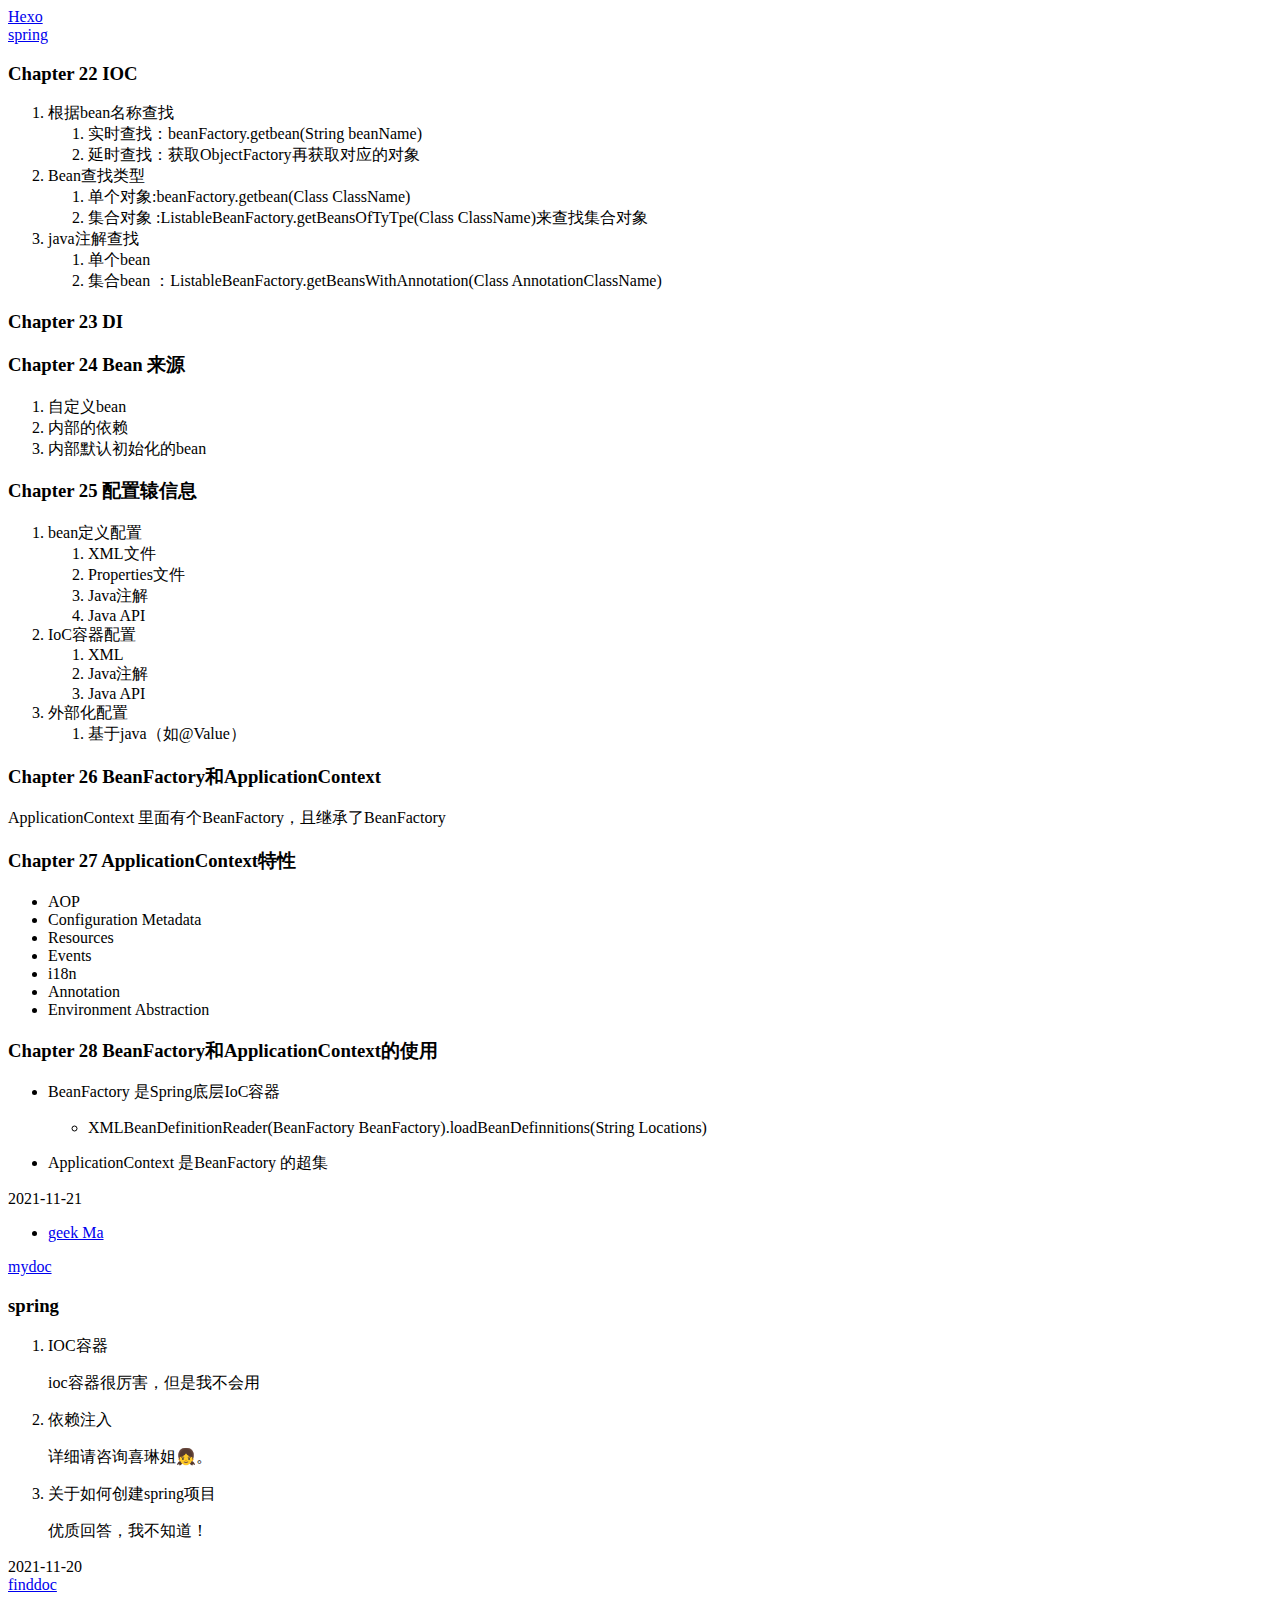
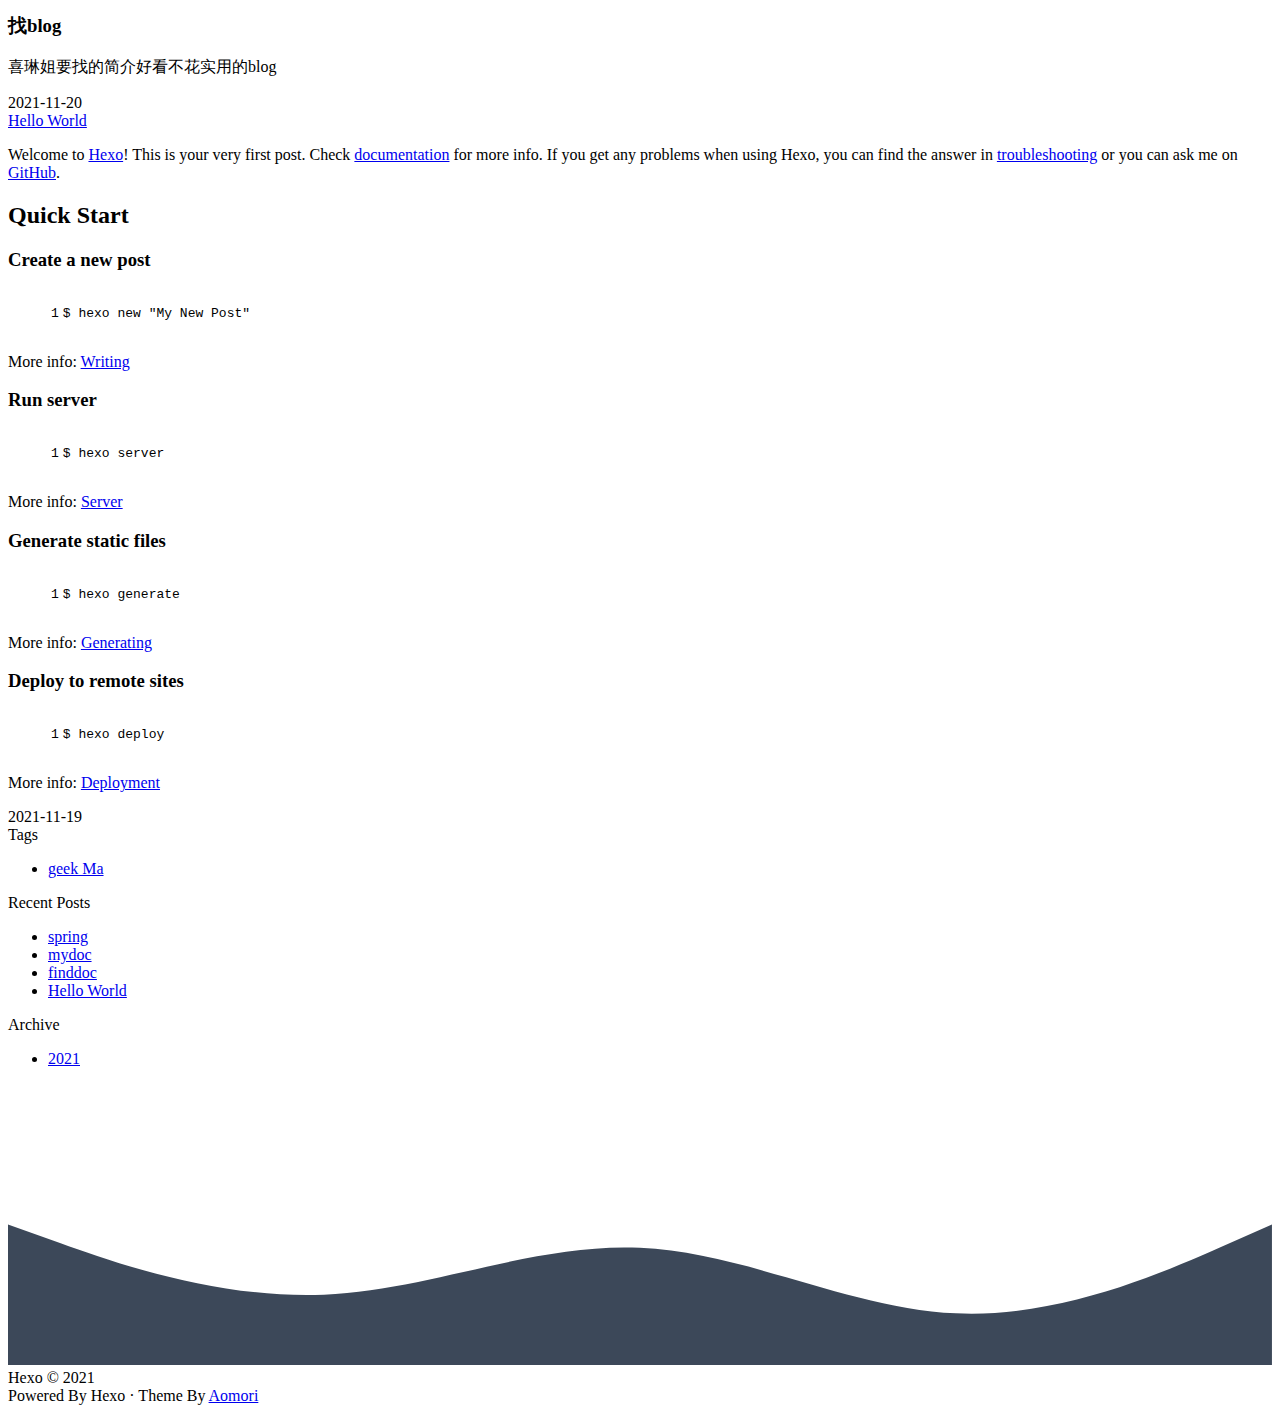
==== index.html @ e751e758 "Site updated: 2021-11-23 22:47:57" ====
<!DOCTYPE html>
<html>

<head>
    <meta charset="utf-8">
    
    <title>Hexo</title>
    <meta name="viewport" content="width=device-width, initial-scale=1, maximum-scale=1">

    

    

    

    

    

    

    

    
<link rel="stylesheet" href="/hexoTest/dist/build.css?v=1637200696663.css">


    
<link rel="stylesheet" href="/hexoTest/dist/custom.css?v=1637200696663.css">


    <script>
        window.isPost = false
        window.aomori = {
            
            
            
        }
        window.aomori_logo_typed_animated = false
        window.aomori_search_algolia = false

    </script>

<meta name="generator" content="Hexo 5.4.0"></head>

<body>

    <div class="container">
    <header class="header">
        <div class="header-type">
            
            <div class="header-type-inner">
                
                    <a class="header-type-title" href="/">Hexo</a>
                
    
                
            </div>
        </div>
        <div class="header-menu">
            <div class="header-menu-inner">
                
            </div>
            <div class="header-menu-social">
                
            </div>
        </div>

        <div class="header-menu-mobile">
            <div class="header-menu-mobile-inner" id="mobile-menu-open">
                <i class="icon icon-menu"></i>
            </div>
        </div>
    </header>

    <div class="header-menu-mobile-menu">
        <div class="header-menu-mobile-menu-bg"></div>
        <div class="header-menu-mobile-menu-wrap">
            <div class="header-menu-mobile-menu-inner">
                <div class="header-menu-mobile-menu-close" id="mobile-menu-close">
                    <i class="icon icon-cross"></i>
                </div>
                <div class="header-menu-mobile-menu-list">
                    
                </div>
            </div>
        </div>
    </div>

</div>

    <div class="container">
        <div class="main">
            <section class="inner">
                <section class="inner-main">
                    <div class="index">
  
    
      <article
id="post-spring"
class="article article-type-post"
>



<div class="article-inner">
    

    <div class="article-body">
    <header class="article-title">
        <a href="/hexoTest/2021/11/21/spring/">spring</a>
    </header>
    <div class="article-entry post-inner-html">
        
        <h3 id="Chapter-22-IOC"><a href="#Chapter-22-IOC" class="headerlink" title="Chapter 22 IOC"></a>Chapter 22 IOC</h3><ol>
<li>根据bean名称查找<ol>
<li>实时查找：beanFactory.getbean(String beanName)</li>
<li>延时查找：获取ObjectFactory再获取对应的对象</li>
</ol>
</li>
<li>Bean查找类型<ol>
<li>单个对象:beanFactory.getbean(Class ClassName)</li>
<li>集合对象 :ListableBeanFactory.getBeansOfTyTpe(Class ClassName)来查找集合对象</li>
</ol>
</li>
<li>java注解查找<ol>
<li>单个bean</li>
<li>集合bean ：ListableBeanFactory.getBeansWithAnnotation(Class AnnotationClassName)</li>
</ol>
</li>
</ol>
<h3 id="Chapter-23-DI"><a href="#Chapter-23-DI" class="headerlink" title="Chapter 23 DI"></a>Chapter 23 DI</h3><h3 id="Chapter-24-Bean-来源"><a href="#Chapter-24-Bean-来源" class="headerlink" title="Chapter 24 Bean 来源"></a>Chapter 24 Bean 来源</h3><ol>
<li>自定义bean</li>
<li>内部的依赖</li>
<li>内部默认初始化的bean</li>
</ol>
<h3 id="Chapter-25-配置辕信息"><a href="#Chapter-25-配置辕信息" class="headerlink" title="Chapter 25 配置辕信息"></a>Chapter 25 配置辕信息</h3><ol>
<li>bean定义配置<ol>
<li>XML文件</li>
<li>Properties文件</li>
<li>Java注解</li>
<li>Java API</li>
</ol>
</li>
<li>IoC容器配置<ol>
<li>XML</li>
<li>Java注解</li>
<li>Java API</li>
</ol>
</li>
<li>外部化配置<ol>
<li>基于java（如@Value）</li>
</ol>
</li>
</ol>
<h3 id="Chapter-26-BeanFactory和ApplicationContext"><a href="#Chapter-26-BeanFactory和ApplicationContext" class="headerlink" title="Chapter 26 BeanFactory和ApplicationContext"></a>Chapter 26 BeanFactory和ApplicationContext</h3><p>ApplicationContext 里面有个BeanFactory，且继承了BeanFactory</p>
<h3 id="Chapter-27-ApplicationContext特性"><a href="#Chapter-27-ApplicationContext特性" class="headerlink" title="Chapter 27 ApplicationContext特性"></a>Chapter 27 ApplicationContext特性</h3><ul>
<li>AOP</li>
<li>Configuration Metadata </li>
<li>Resources </li>
<li>Events</li>
<li>i18n</li>
<li>Annotation</li>
<li>Environment Abstraction</li>
</ul>
<h3 id="Chapter-28-BeanFactory和ApplicationContext的使用"><a href="#Chapter-28-BeanFactory和ApplicationContext的使用" class="headerlink" title="Chapter 28 BeanFactory和ApplicationContext的使用"></a>Chapter 28 BeanFactory和ApplicationContext的使用</h3><ul>
<li><p>BeanFactory 是Spring底层IoC容器</p>
<ul>
<li> XMLBeanDefinitionReader(BeanFactory BeanFactory).loadBeanDefinnitions(String Locations)</li>
</ul>
</li>
<li><p>ApplicationContext 是BeanFactory 的超集</p>
</li>
</ul>

        
    </div>
    </div>

    <div class="article-badge">
        
        
    </div>

</div>

<footer class="article-footer">
    <div class="article-more-info">
    <div class="article-date">
  <time datetime="2021-11-21T03:13:22.000Z" itemprop="datePublished">2021-11-21</time>
</div>
    
    
        <div class="article-tag">
        <ul class="article-tag-list" itemprop="keywords"><li class="article-tag-list-item"><a class="article-tag-list-link" href="/hexoTest/tags/geek-Ma/" rel="tag">geek Ma</a></li></ul>
        </div>
    
    </div>
</footer>

</article>

    
  
    
      <article
id="post-mydoc"
class="article article-type-post"
>



<div class="article-inner">
    

    <div class="article-body">
    <header class="article-title">
        <a href="/hexoTest/2021/11/20/mydoc/">mydoc</a>
    </header>
    <div class="article-entry post-inner-html">
        
        <h3 id="spring"><a href="#spring" class="headerlink" title="spring"></a>spring</h3><ol>
<li><p>IOC容器</p>
<p>ioc容器很厉害，但是我不会用</p>
</li>
<li><p>依赖注入</p>
<p>详细请咨询喜琳姐👧。</p>
</li>
<li><p>关于如何创建spring项目</p>
<p>优质回答，我不知道！</p>
</li>
</ol>

        
    </div>
    </div>

    <div class="article-badge">
        
        
    </div>

</div>

<footer class="article-footer">
    <div class="article-more-info">
    <div class="article-date">
  <time datetime="2021-11-19T16:53:37.000Z" itemprop="datePublished">2021-11-20</time>
</div>
    
    
    </div>
</footer>

</article>

    
  
    
      <article
id="post-finddoc"
class="article article-type-post"
>



<div class="article-inner">
    

    <div class="article-body">
    <header class="article-title">
        <a href="/hexoTest/2021/11/20/finddoc/">finddoc</a>
    </header>
    <div class="article-entry post-inner-html">
        
        <h3 id="找blog"><a href="#找blog" class="headerlink" title="找blog"></a>找blog</h3><p>喜琳姐要找的简介好看不花实用的blog</p>

        
    </div>
    </div>

    <div class="article-badge">
        
        
    </div>

</div>

<footer class="article-footer">
    <div class="article-more-info">
    <div class="article-date">
  <time datetime="2021-11-19T16:46:00.000Z" itemprop="datePublished">2021-11-20</time>
</div>
    
    
    </div>
</footer>

</article>

    
  
    
      <article
id="post-hello-world"
class="article article-type-post"
>



<div class="article-inner">
    

    <div class="article-body">
    <header class="article-title">
        <a href="/hexoTest/2021/11/19/hello-world/">Hello World</a>
    </header>
    <div class="article-entry post-inner-html">
        
        <p>Welcome to <a target="_blank" rel="noopener" href="https://hexo.io/">Hexo</a>! This is your very first post. Check <a target="_blank" rel="noopener" href="https://hexo.io/docs/">documentation</a> for more info. If you get any problems when using Hexo, you can find the answer in <a target="_blank" rel="noopener" href="https://hexo.io/docs/troubleshooting.html">troubleshooting</a> or you can ask me on <a target="_blank" rel="noopener" href="https://github.com/hexojs/hexo/issues">GitHub</a>.</p>
<h2 id="Quick-Start"><a href="#Quick-Start" class="headerlink" title="Quick Start"></a>Quick Start</h2><h3 id="Create-a-new-post"><a href="#Create-a-new-post" class="headerlink" title="Create a new post"></a>Create a new post</h3><figure class="highlight bash"><table><tr><td class="gutter"><pre><span class="line">1</span><br></pre></td><td class="code"><pre><span class="line">$ hexo new <span class="string">&quot;My New Post&quot;</span></span><br></pre></td></tr></table></figure>

<p>More info: <a target="_blank" rel="noopener" href="https://hexo.io/docs/writing.html">Writing</a></p>
<h3 id="Run-server"><a href="#Run-server" class="headerlink" title="Run server"></a>Run server</h3><figure class="highlight bash"><table><tr><td class="gutter"><pre><span class="line">1</span><br></pre></td><td class="code"><pre><span class="line">$ hexo server</span><br></pre></td></tr></table></figure>

<p>More info: <a target="_blank" rel="noopener" href="https://hexo.io/docs/server.html">Server</a></p>
<h3 id="Generate-static-files"><a href="#Generate-static-files" class="headerlink" title="Generate static files"></a>Generate static files</h3><figure class="highlight bash"><table><tr><td class="gutter"><pre><span class="line">1</span><br></pre></td><td class="code"><pre><span class="line">$ hexo generate</span><br></pre></td></tr></table></figure>

<p>More info: <a target="_blank" rel="noopener" href="https://hexo.io/docs/generating.html">Generating</a></p>
<h3 id="Deploy-to-remote-sites"><a href="#Deploy-to-remote-sites" class="headerlink" title="Deploy to remote sites"></a>Deploy to remote sites</h3><figure class="highlight bash"><table><tr><td class="gutter"><pre><span class="line">1</span><br></pre></td><td class="code"><pre><span class="line">$ hexo deploy</span><br></pre></td></tr></table></figure>

<p>More info: <a target="_blank" rel="noopener" href="https://hexo.io/docs/one-command-deployment.html">Deployment</a></p>

        
    </div>
    </div>

    <div class="article-badge">
        
        
    </div>

</div>

<footer class="article-footer">
    <div class="article-more-info">
    <div class="article-date">
  <time datetime="2021-11-19T15:04:58.927Z" itemprop="datePublished">2021-11-19</time>
</div>
    
    
    </div>
</footer>

</article>

    
  

  
</div>

                </section>
            </section>

            
            <aside class="sidebar ">
                


<div class="widget" id="widget">
    
      
    
      

    
      
  <div class="widget-wrap widget-tags">
    <div class="widget-title"><span>Tags</span></div>
    <div class="widget-inner">
      <ul class="tag-list" itemprop="keywords"><li class="tag-list-item"><a class="tag-list-link" href="/hexoTest/tags/geek-Ma/" rel="tag">geek Ma</a></li></ul>
    </div>
  </div>


    
      
  <div class="widget-wrap widget-recent-posts">
    <div class="widget-title"><span>Recent Posts</span></div>
    <div class="widget-inner">
      <ul>
        
          <li>
            <a href="/hexoTest/2021/11/21/spring/">spring</a>
          </li>
        
          <li>
            <a href="/hexoTest/2021/11/20/mydoc/">mydoc</a>
          </li>
        
          <li>
            <a href="/hexoTest/2021/11/20/finddoc/">finddoc</a>
          </li>
        
          <li>
            <a href="/hexoTest/2021/11/19/hello-world/">Hello World</a>
          </li>
        
      </ul>
    </div>
  </div>

    
      
  <div class="widget-wrap widget-archive">
    <div class="widget-title"><span>Archive</span></div>
    <div class="widget-inner">
      <ul class="archive-list"><li class="archive-list-item"><a class="archive-list-link" href="/hexoTest/archives/2021/">2021</a></li></ul>
    </div>
  </div>


    
</div>

<div id="backtop"><i class="icon icon-arrow-up"></i></div>
            </aside>
            
        </div>
    </div>

    <footer class="footer">
    <div class="footer-wave">
        <svg xmlns="http://www.w3.org/2000/svg" viewBox="0 0 1440 320"><path fill="#3c4859" fill-opacity="1" d="M0,160L60,181.3C120,203,240,245,360,240C480,235,600,181,720,186.7C840,192,960,256,1080,261.3C1200,267,1320,213,1380,186.7L1440,160L1440,320L1380,320C1320,320,1200,320,1080,320C960,320,840,320,720,320C600,320,480,320,360,320C240,320,120,320,60,320L0,320Z"></path></svg>
    </div>

    <div class="footer-wrap">
        <div class="footer-inner"> 
            Hexo &copy; 2021<br>
            Powered By Hexo · Theme By <a href="https://github.com/lh1me/hexo-theme-aomori" target="_blank">Aomori</a>
        </div>
    </div>

</footer>






<script src="/hexoTest/dist/build.js?1637200696663.js"></script>


<script src="/hexoTest/dist/custom.js?1637200696663.js"></script>









</body>

</html>
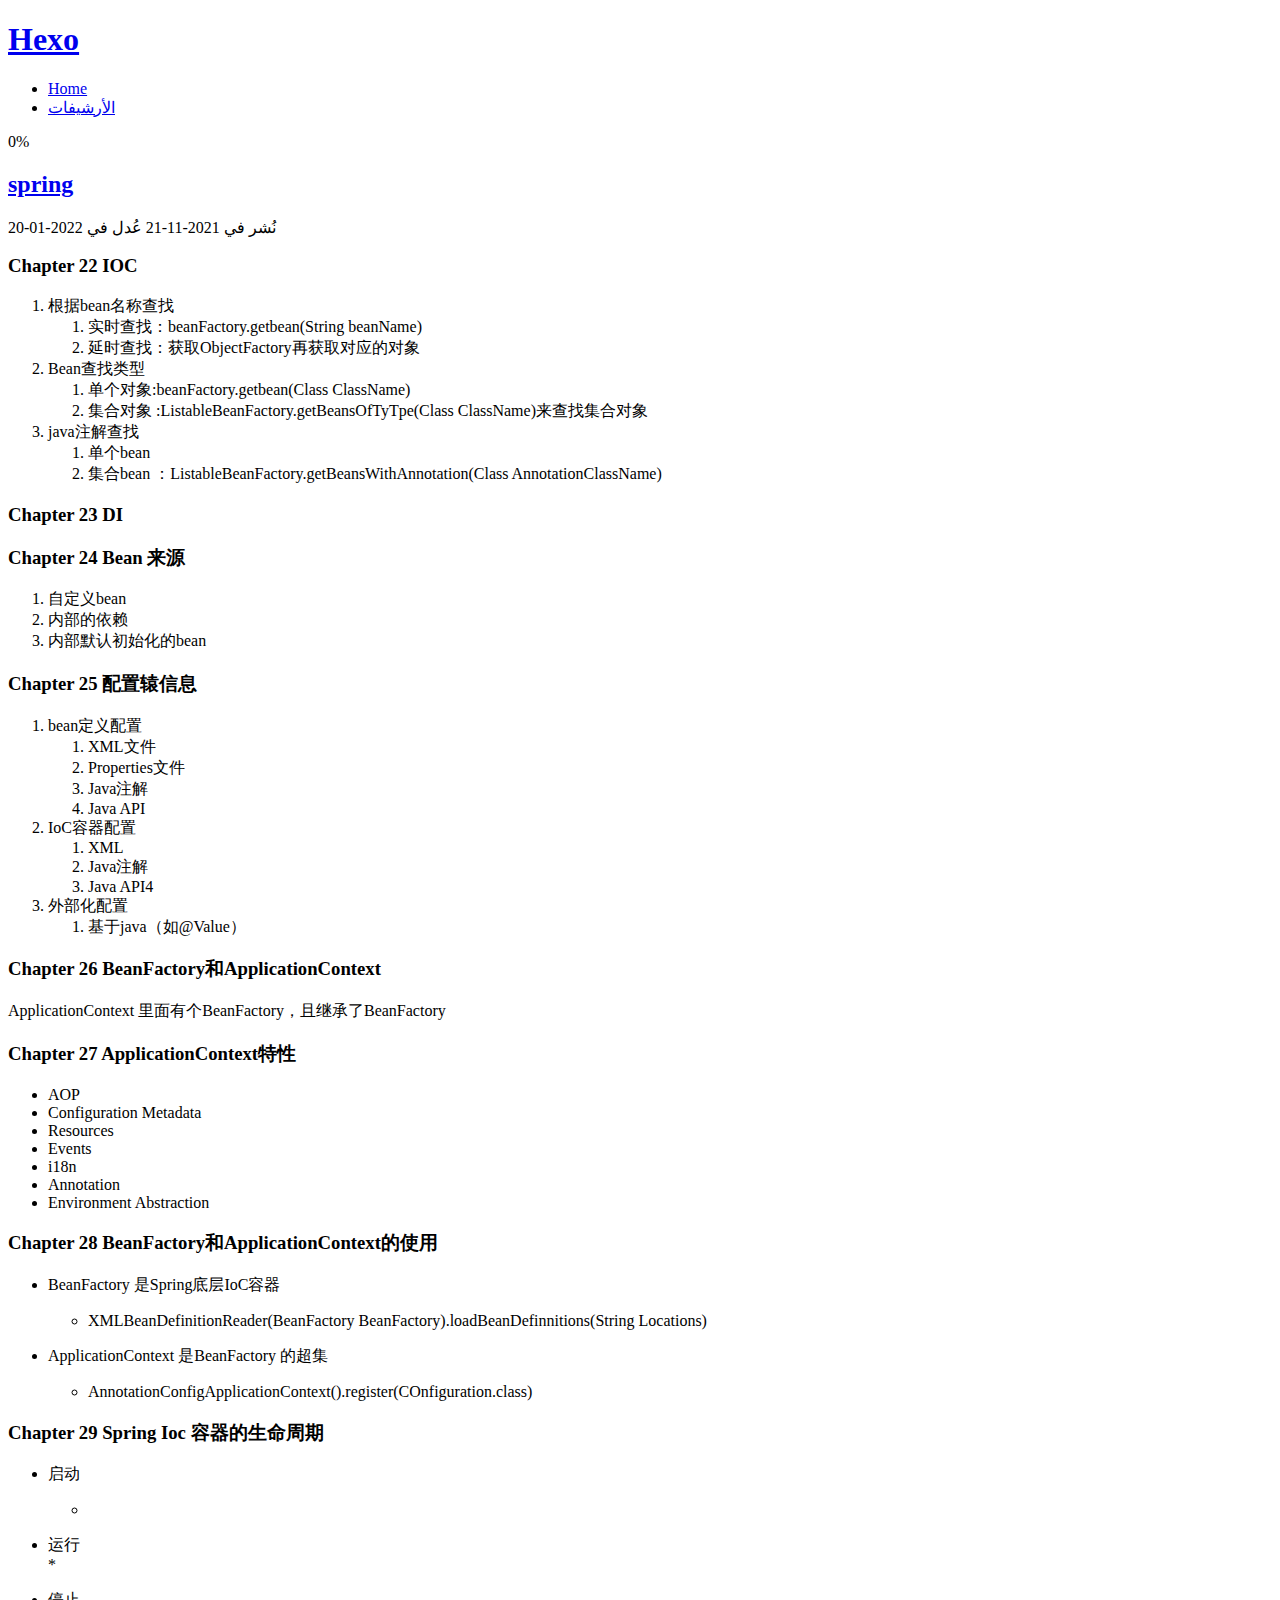
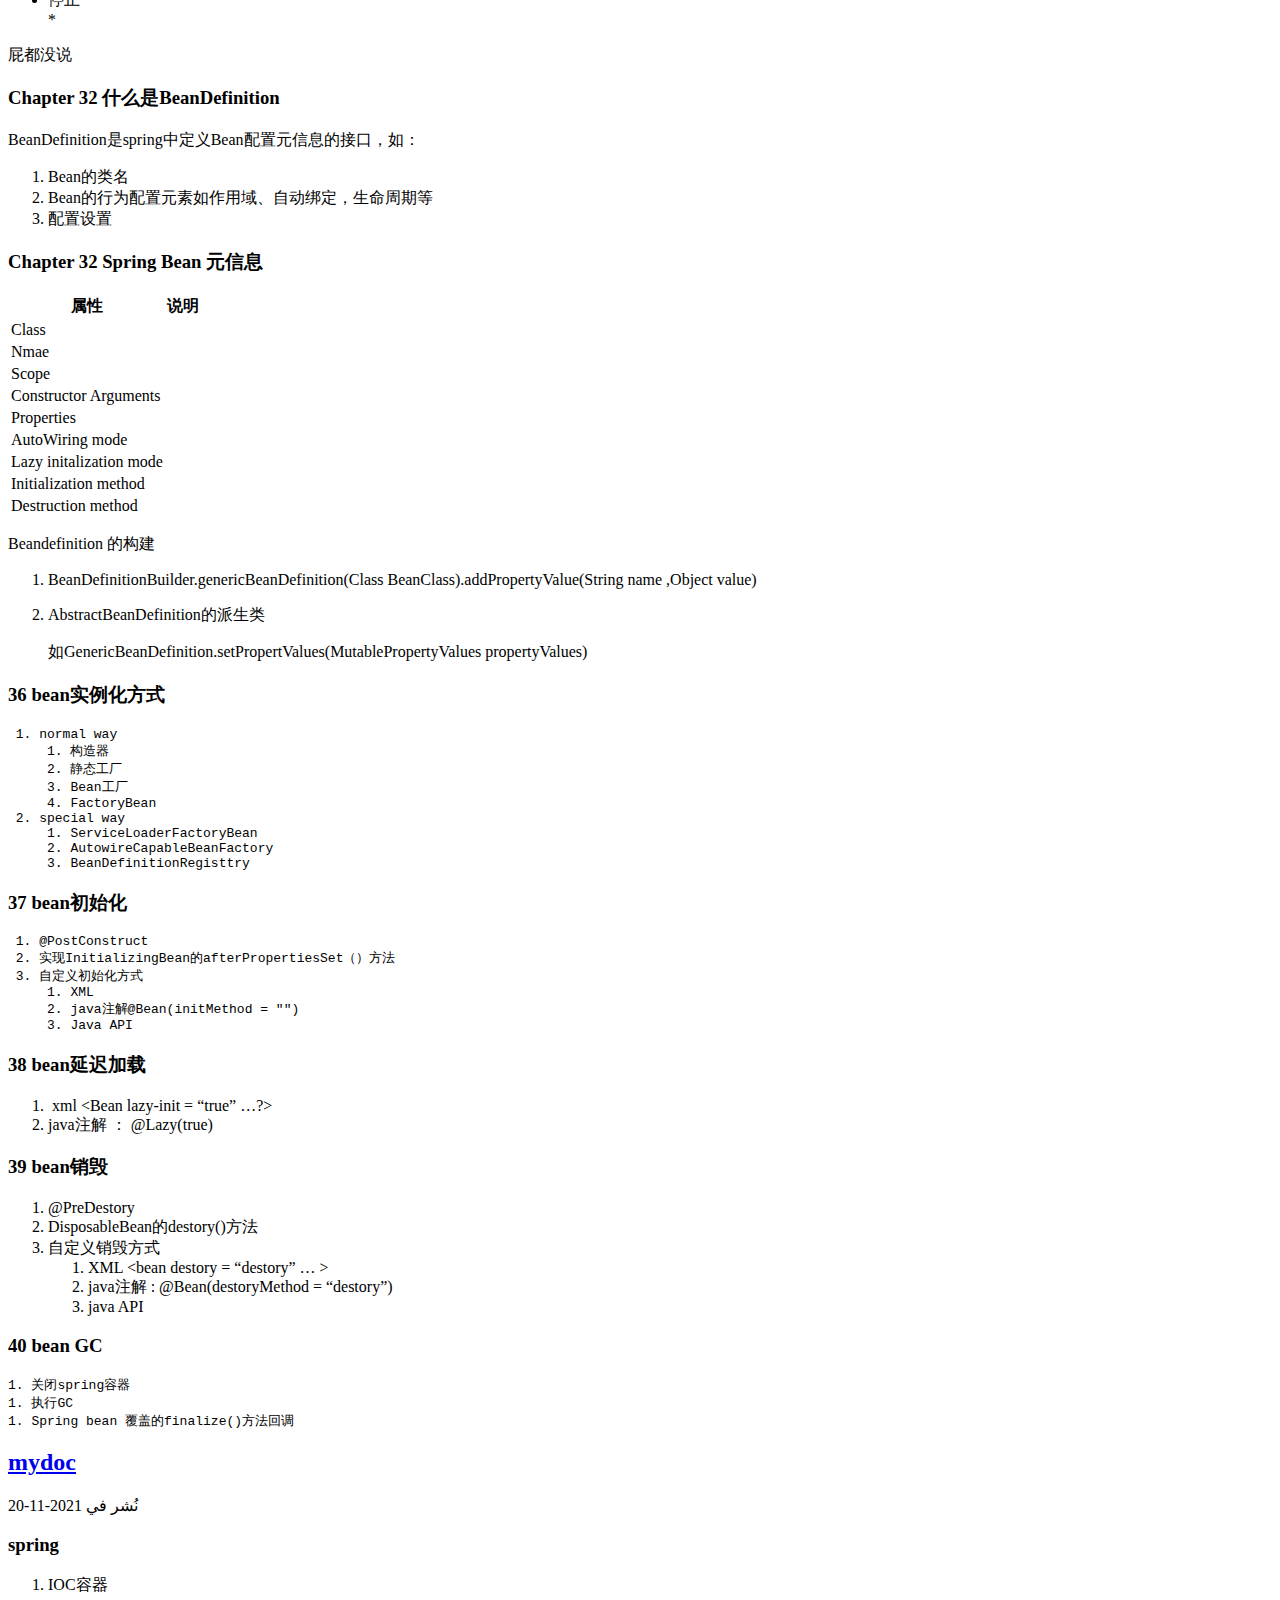
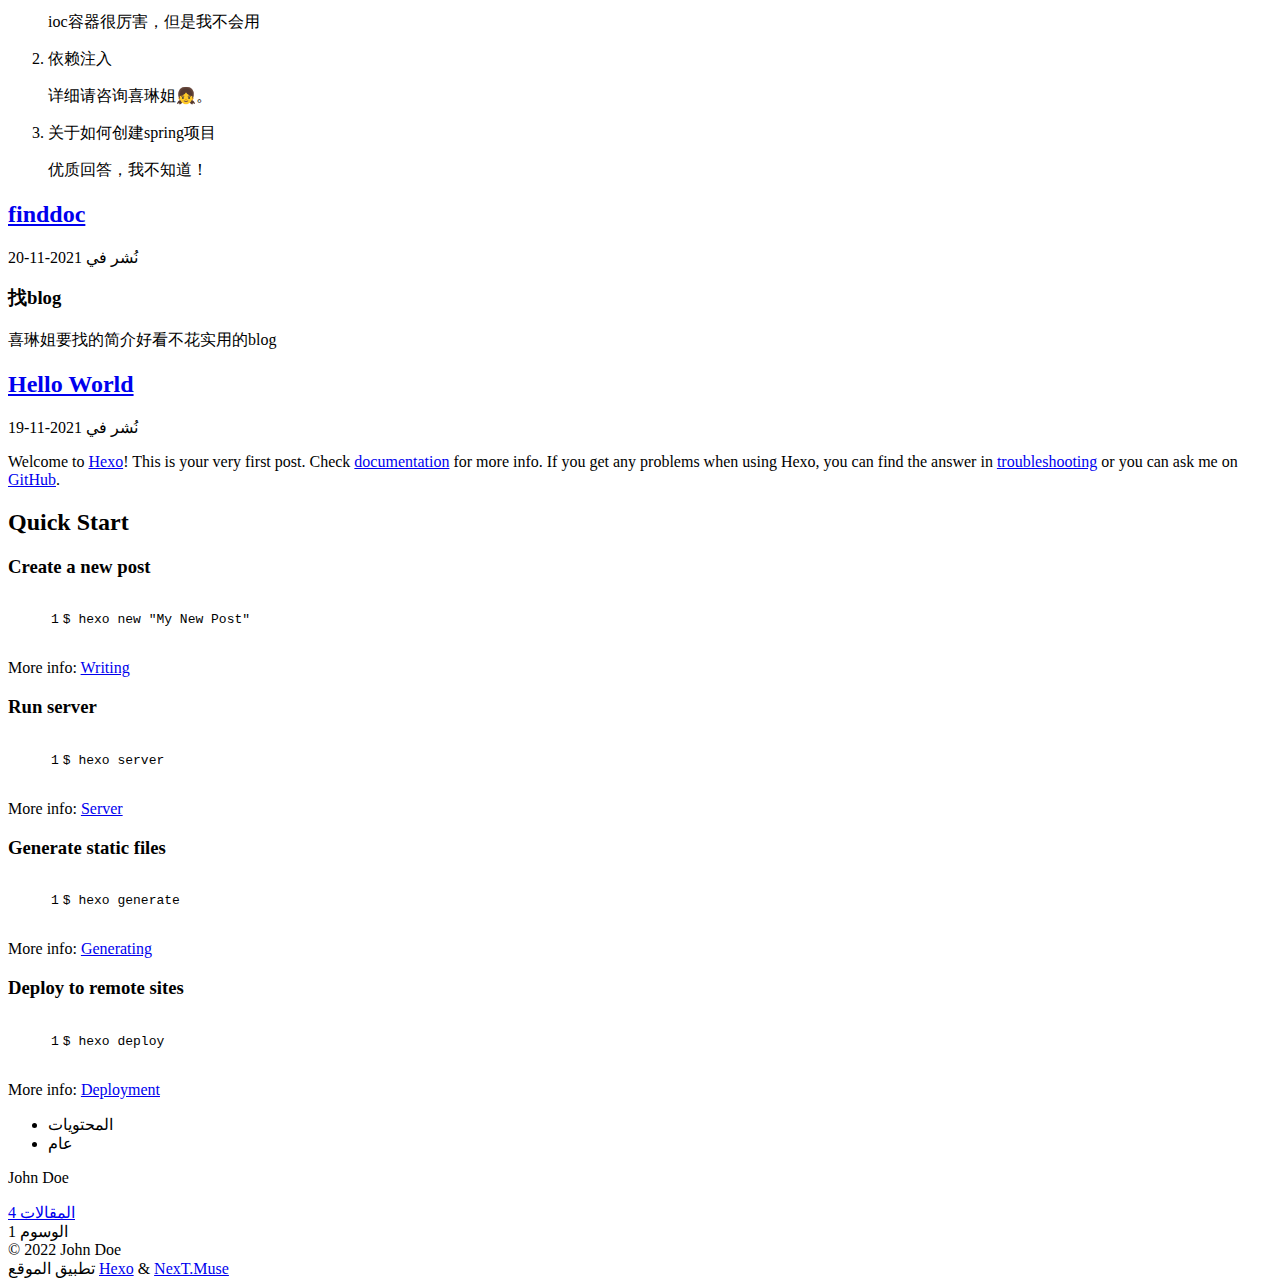
==== commit aae7a651: "Site updated: 2022-01-20 23:17:12" ====
--- a/index.html
+++ b/index.html
@@ -1,118 +1,196 @@
 <!DOCTYPE html>
-<html>
-
+<html lang="zh-Hans">
 <head>
-    <meta charset="utf-8">
-    
-    <title>Hexo</title>
-    <meta name="viewport" content="width=device-width, initial-scale=1, maximum-scale=1">
-
-    
-
-    
-
-    
-
-    
-
-    
-
-    
-
-    
-
-    
-<link rel="stylesheet" href="/hexoTest/dist/build.css?v=1637200696663.css">
-
-
-    
-<link rel="stylesheet" href="/hexoTest/dist/custom.css?v=1637200696663.css">
-
-
-    <script>
-        window.isPost = false
-        window.aomori = {
+  <meta charset="UTF-8">
+<meta name="viewport" content="width=device-width, initial-scale=1, maximum-scale=2">
+<meta name="theme-color" content="#222">
+<meta name="generator" content="Hexo 5.4.0">
+  <link rel="apple-touch-icon" sizes="180x180" href="/hexoTest/images/apple-touch-icon-next.png">
+  <link rel="icon" type="image/png" sizes="32x32" href="/hexoTest/images/favicon-32x32-next.png">
+  <link rel="icon" type="image/png" sizes="16x16" href="/hexoTest/images/favicon-16x16-next.png">
+  <link rel="mask-icon" href="/hexoTest/images/logo.svg" color="#222">
+
+<link rel="stylesheet" href="/hexoTest/css/main.css">
+
+
+<link rel="stylesheet" href="/hexoTest/lib/font-awesome/css/all.min.css">
+
+<script id="hexo-configurations">
+    var NexT = window.NexT || {};
+    var CONFIG = {"hostname":"wurara.github.io","root":"/hexoTest/","scheme":"Muse","version":"7.8.0","exturl":false,"sidebar":{"position":"left","display":"post","padding":18,"offset":12,"onmobile":false},"copycode":{"enable":false,"show_result":false,"style":null},"back2top":{"enable":true,"sidebar":false,"scrollpercent":false},"bookmark":{"enable":false,"color":"#222","save":"auto"},"fancybox":false,"mediumzoom":false,"lazyload":false,"pangu":false,"comments":{"style":"tabs","active":null,"storage":true,"lazyload":false,"nav":null},"algolia":{"hits":{"per_page":10},"labels":{"input_placeholder":"Search for Posts","hits_empty":"We didn't find any results for the search: ${query}","hits_stats":"${hits} results found in ${time} ms"}},"localsearch":{"enable":false,"trigger":"auto","top_n_per_article":1,"unescape":false,"preload":false},"motion":{"enable":true,"async":false,"transition":{"post_block":"fadeIn","post_header":"slideDownIn","post_body":"slideDownIn","coll_header":"slideLeftIn","sidebar":"slideUpIn"}}};
+  </script>
+
+  <meta property="og:type" content="website">
+<meta property="og:title" content="Hexo">
+<meta property="og:url" content="https://wurara.github.io/hexoTest/index.html">
+<meta property="og:site_name" content="Hexo">
+<meta property="og:locale">
+<meta property="article:author" content="John Doe">
+<meta name="twitter:card" content="summary">
+
+<link rel="canonical" href="https://wurara.github.io/hexoTest/">
+
+
+<script id="page-configurations">
+  // https://hexo.io/docs/variables.html
+  CONFIG.page = {
+    sidebar: "",
+    isHome : true,
+    isPost : false,
+    lang   : 'zh-Hans'
+  };
+</script>
+
+  <title>Hexo</title>
+  
+
+
+
+
+
+
+  <noscript>
+  <style>
+  .use-motion .brand,
+  .use-motion .menu-item,
+  .sidebar-inner,
+  .use-motion .post-block,
+  .use-motion .pagination,
+  .use-motion .comments,
+  .use-motion .post-header,
+  .use-motion .post-body,
+  .use-motion .collection-header { opacity: initial; }
+
+  .use-motion .site-title,
+  .use-motion .site-subtitle {
+    opacity: initial;
+    top: initial;
+  }
+
+  .use-motion .logo-line-before i { left: initial; }
+  .use-motion .logo-line-after i { right: initial; }
+  </style>
+</noscript>
+
+</head>
+
+<body itemscope itemtype="http://schema.org/WebPage">
+  <div class="container use-motion">
+    <div class="headband"></div>
+
+    <header class="header" itemscope itemtype="http://schema.org/WPHeader">
+      <div class="header-inner"><div class="site-brand-container">
+  <div class="site-nav-toggle">
+    <div class="toggle" aria-label="تشغيل شريط التصفح">
+      <span class="toggle-line toggle-line-first"></span>
+      <span class="toggle-line toggle-line-middle"></span>
+      <span class="toggle-line toggle-line-last"></span>
+    </div>
+  </div>
+
+  <div class="site-meta">
+
+    <a href="/hexoTest/" class="brand" rel="start">
+      <span class="logo-line-before"><i></i></span>
+      <h1 class="site-title">Hexo</h1>
+      <span class="logo-line-after"><i></i></span>
+    </a>
+  </div>
+
+  <div class="site-nav-right">
+    <div class="toggle popup-trigger">
+    </div>
+  </div>
+</div>
+
+
+
+
+<nav class="site-nav">
+  <ul id="menu" class="main-menu menu">
+        <li class="menu-item menu-item-home">
+
+    <a href="/hexoTest/" rel="section"><i class="fa fa-home fa-fw"></i>Home</a>
+
+  </li>
+        <li class="menu-item menu-item-archives">
+
+    <a href="/hexoTest/archives/" rel="section"><i class="fa fa-archive fa-fw"></i>الأرشيفات</a>
+
+  </li>
+  </ul>
+</nav>
+
+
+
+
+</div>
+    </header>
+
+    
+  <div class="back-to-top">
+    <i class="fa fa-arrow-up"></i>
+    <span>0%</span>
+  </div>
+
+
+    <main class="main">
+      <div class="main-inner">
+        <div class="content-wrap">
+          
+
+          <div class="content index posts-expand">
             
-            
-            
-        }
-        window.aomori_logo_typed_animated = false
-        window.aomori_search_algolia = false
-
-    </script>
-
-<meta name="generator" content="Hexo 5.4.0"></head>
-
-<body>
-
-    <div class="container">
-    <header class="header">
-        <div class="header-type">
-            
-            <div class="header-type-inner">
-                
-                    <a class="header-type-title" href="/">Hexo</a>
-                
-    
-                
-            </div>
+      
+  
+  
+  <article itemscope itemtype="http://schema.org/Article" class="post-block" lang="zh-Hans">
+    <link itemprop="mainEntityOfPage" href="https://wurara.github.io/hexoTest/2021/11/21/spring/">
+
+    <span hidden itemprop="author" itemscope itemtype="http://schema.org/Person">
+      <meta itemprop="image" content="/hexoTest/images/avatar.gif">
+      <meta itemprop="name" content="John Doe">
+      <meta itemprop="description" content="">
+    </span>
+
+    <span hidden itemprop="publisher" itemscope itemtype="http://schema.org/Organization">
+      <meta itemprop="name" content="Hexo">
+    </span>
+      <header class="post-header">
+        <h2 class="post-title" itemprop="name headline">
+          
+            <a href="/hexoTest/2021/11/21/spring/" class="post-title-link" itemprop="url">spring</a>
+        </h2>
+
+        <div class="post-meta">
+            <span class="post-meta-item">
+              <span class="post-meta-item-icon">
+                <i class="far fa-calendar"></i>
+              </span>
+              <span class="post-meta-item-text">نُشر في</span>
+
+              <time title="أُنشأ: 2021-11-21 11:13:22" itemprop="dateCreated datePublished" datetime="2021-11-21T11:13:22+08:00">2021-11-21</time>
+            </span>
+              <span class="post-meta-item">
+                <span class="post-meta-item-icon">
+                  <i class="far fa-calendar-check"></i>
+                </span>
+                <span class="post-meta-item-text">عُدل في</span>
+                <time title="عُدل: 2022-01-20 19:46:59" itemprop="dateModified" datetime="2022-01-20T19:46:59+08:00">2022-01-20</time>
+              </span>
+
+          
+
         </div>
-        <div class="header-menu">
-            <div class="header-menu-inner">
-                
-            </div>
-            <div class="header-menu-social">
-                
-            </div>
-        </div>
-
-        <div class="header-menu-mobile">
-            <div class="header-menu-mobile-inner" id="mobile-menu-open">
-                <i class="icon icon-menu"></i>
-            </div>
-        </div>
-    </header>
-
-    <div class="header-menu-mobile-menu">
-        <div class="header-menu-mobile-menu-bg"></div>
-        <div class="header-menu-mobile-menu-wrap">
-            <div class="header-menu-mobile-menu-inner">
-                <div class="header-menu-mobile-menu-close" id="mobile-menu-close">
-                    <i class="icon icon-cross"></i>
-                </div>
-                <div class="header-menu-mobile-menu-list">
-                    
-                </div>
-            </div>
-        </div>
-    </div>
-
-</div>
-
-    <div class="container">
-        <div class="main">
-            <section class="inner">
-                <section class="inner-main">
-                    <div class="index">
-  
-    
-      <article
-id="post-spring"
-class="article article-type-post"
->
-
-
-
-<div class="article-inner">
-    
-
-    <div class="article-body">
-    <header class="article-title">
-        <a href="/hexoTest/2021/11/21/spring/">spring</a>
-    </header>
-    <div class="article-entry post-inner-html">
-        
-        <h3 id="Chapter-22-IOC"><a href="#Chapter-22-IOC" class="headerlink" title="Chapter 22 IOC"></a>Chapter 22 IOC</h3><ol>
+      </header>
+
+    
+    
+    
+    <div class="post-body" itemprop="articleBody">
+
+      
+          <h3 id="Chapter-22-IOC"><a href="#Chapter-22-IOC" class="headerlink" title="Chapter 22 IOC"></a>Chapter 22 IOC</h3><ol>
 <li>根据bean名称查找<ol>
 <li>实时查找：beanFactory.getbean(String beanName)</li>
 <li>延时查找：获取ObjectFactory再获取对应的对象</li>
@@ -145,7 +223,7 @@
 <li>IoC容器配置<ol>
 <li>XML</li>
 <li>Java注解</li>
-<li>Java API</li>
+<li>Java API4</li>
 </ol>
 </li>
 <li>外部化配置<ol>
@@ -166,60 +244,179 @@
 <h3 id="Chapter-28-BeanFactory和ApplicationContext的使用"><a href="#Chapter-28-BeanFactory和ApplicationContext的使用" class="headerlink" title="Chapter 28 BeanFactory和ApplicationContext的使用"></a>Chapter 28 BeanFactory和ApplicationContext的使用</h3><ul>
 <li><p>BeanFactory 是Spring底层IoC容器</p>
 <ul>
-<li> XMLBeanDefinitionReader(BeanFactory BeanFactory).loadBeanDefinnitions(String Locations)</li>
+<li>XMLBeanDefinitionReader(BeanFactory BeanFactory).loadBeanDefinnitions(String Locations)</li>
 </ul>
 </li>
 <li><p>ApplicationContext 是BeanFactory 的超集</p>
-</li>
+<ul>
+<li>AnnotationConfigApplicationContext().register(COnfiguration.class)</li>
 </ul>
-
-        
+</li>
+</ul>
+<h3 id="Chapter-29-Spring-Ioc-容器的生命周期"><a href="#Chapter-29-Spring-Ioc-容器的生命周期" class="headerlink" title="Chapter 29 Spring Ioc 容器的生命周期"></a>Chapter 29 Spring Ioc 容器的生命周期</h3><ul>
+<li><p>启动</p>
+<ul>
+<li></li>
+</ul>
+</li>
+<li><p>运行<br>* </p>
+</li>
+<li><p>停止<br>* </p>
+</li>
+</ul>
+<p>屁都没说</p>
+<h3 id="Chapter-32-什么是BeanDefinition"><a href="#Chapter-32-什么是BeanDefinition" class="headerlink" title="Chapter 32 什么是BeanDefinition"></a>Chapter 32 什么是BeanDefinition</h3><p>BeanDefinition是spring中定义Bean配置元信息的接口，如：</p>
+<ol>
+<li>Bean的类名</li>
+<li>Bean的行为配置元素如作用域、自动绑定，生命周期等</li>
+<li>配置设置</li>
+</ol>
+<h3 id="Chapter-32-Spring-Bean-元信息"><a href="#Chapter-32-Spring-Bean-元信息" class="headerlink" title="Chapter 32 Spring Bean 元信息"></a>Chapter 32 Spring Bean 元信息</h3><table>
+<thead>
+<tr>
+<th>属性</th>
+<th>说明</th>
+</tr>
+</thead>
+<tbody><tr>
+<td>Class</td>
+<td></td>
+</tr>
+<tr>
+<td>Nmae</td>
+<td></td>
+</tr>
+<tr>
+<td>Scope</td>
+<td></td>
+</tr>
+<tr>
+<td>Constructor Arguments</td>
+<td></td>
+</tr>
+<tr>
+<td>Properties</td>
+<td></td>
+</tr>
+<tr>
+<td>AutoWiring mode</td>
+<td></td>
+</tr>
+<tr>
+<td>Lazy initalization mode</td>
+<td></td>
+</tr>
+<tr>
+<td>Initialization method</td>
+<td></td>
+</tr>
+<tr>
+<td>Destruction method</td>
+<td></td>
+</tr>
+</tbody></table>
+<p>Beandefinition 的构建</p>
+<ol>
+<li><p>BeanDefinitionBuilder.genericBeanDefinition(Class BeanClass).addPropertyValue(String name ,Object value)</p>
+</li>
+<li><p>AbstractBeanDefinition的派生类</p>
+<p>如GenericBeanDefinition.setPropertValues(MutablePropertyValues propertyValues)</p>
+</li>
+</ol>
+<h3 id="36-bean实例化方式"><a href="#36-bean实例化方式" class="headerlink" title="36 bean实例化方式"></a>36 bean实例化方式</h3><pre><code> 1. normal way
+     1. 构造器
+     2. 静态工厂
+     3. Bean工厂
+     4. FactoryBean
+ 2. special way
+     1. ServiceLoaderFactoryBean
+     2. AutowireCapableBeanFactory
+     3. BeanDefinitionRegisttry
+</code></pre>
+<h3 id="37-bean初始化"><a href="#37-bean初始化" class="headerlink" title="37 bean初始化"></a>37 bean初始化</h3><pre><code> 1. @PostConstruct
+ 2. 实现InitializingBean的afterPropertiesSet（）方法
+ 3. 自定义初始化方式
+     1. XML
+     2. java注解@Bean(initMethod = &quot;&quot;)
+     3. Java API
+</code></pre>
+<h3 id="38-bean延迟加载"><a href="#38-bean延迟加载" class="headerlink" title="38 bean延迟加载"></a>38 bean延迟加载</h3><ol>
+<li>​    xml &lt;Bean lazy-init = “true” …?&gt;</li>
+<li> java注解 ： @Lazy(true)</li>
+</ol>
+<h3 id="39-bean销毁"><a href="#39-bean销毁" class="headerlink" title="39 bean销毁"></a>39 bean销毁</h3><ol>
+<li>@PreDestory</li>
+<li>DisposableBean的destory()方法</li>
+<li>自定义销毁方式<ol>
+<li>XML &lt;bean destory = “destory” … &gt;</li>
+<li>java注解 : @Bean(destoryMethod  = “destory”)</li>
+<li>java API</li>
+</ol>
+</li>
+</ol>
+<h3 id="40-bean-GC"><a href="#40-bean-GC" class="headerlink" title="40 bean GC"></a>40 bean GC</h3><pre><code>1. 关闭spring容器
+1. 执行GC
+1. Spring bean 覆盖的finalize()方法回调
+</code></pre>
+
+      
     </div>
-    </div>
-
-    <div class="article-badge">
-        
-        
-    </div>
-
-</div>
-
-<footer class="article-footer">
-    <div class="article-more-info">
-    <div class="article-date">
-  <time datetime="2021-11-21T03:13:22.000Z" itemprop="datePublished">2021-11-21</time>
-</div>
-    
-    
-        <div class="article-tag">
-        <ul class="article-tag-list" itemprop="keywords"><li class="article-tag-list-item"><a class="article-tag-list-link" href="/hexoTest/tags/geek-Ma/" rel="tag">geek Ma</a></li></ul>
+
+    
+    
+    
+      <footer class="post-footer">
+        <div class="post-eof"></div>
+      </footer>
+  </article>
+  
+  
+  
+
+      
+  
+  
+  <article itemscope itemtype="http://schema.org/Article" class="post-block" lang="zh-Hans">
+    <link itemprop="mainEntityOfPage" href="https://wurara.github.io/hexoTest/2021/11/20/mydoc/">
+
+    <span hidden itemprop="author" itemscope itemtype="http://schema.org/Person">
+      <meta itemprop="image" content="/hexoTest/images/avatar.gif">
+      <meta itemprop="name" content="John Doe">
+      <meta itemprop="description" content="">
+    </span>
+
+    <span hidden itemprop="publisher" itemscope itemtype="http://schema.org/Organization">
+      <meta itemprop="name" content="Hexo">
+    </span>
+      <header class="post-header">
+        <h2 class="post-title" itemprop="name headline">
+          
+            <a href="/hexoTest/2021/11/20/mydoc/" class="post-title-link" itemprop="url">mydoc</a>
+        </h2>
+
+        <div class="post-meta">
+            <span class="post-meta-item">
+              <span class="post-meta-item-icon">
+                <i class="far fa-calendar"></i>
+              </span>
+              <span class="post-meta-item-text">نُشر في</span>
+              
+
+              <time title="أُنشأ: 2021-11-20 00:53:37 / عُدل: 00:55:51" itemprop="dateCreated datePublished" datetime="2021-11-20T00:53:37+08:00">2021-11-20</time>
+            </span>
+
+          
+
         </div>
-    
-    </div>
-</footer>
-
-</article>
-
-    
-  
-    
-      <article
-id="post-mydoc"
-class="article article-type-post"
->
-
-
-
-<div class="article-inner">
-    
-
-    <div class="article-body">
-    <header class="article-title">
-        <a href="/hexoTest/2021/11/20/mydoc/">mydoc</a>
-    </header>
-    <div class="article-entry post-inner-html">
-        
-        <h3 id="spring"><a href="#spring" class="headerlink" title="spring"></a>spring</h3><ol>
+      </header>
+
+    
+    
+    
+    <div class="post-body" itemprop="articleBody">
+
+      
+          <h3 id="spring"><a href="#spring" class="headerlink" title="spring"></a>spring</h3><ol>
 <li><p>IOC容器</p>
 <p>ioc容器很厉害，但是我不会用</p>
 </li>
@@ -231,93 +428,122 @@
 </li>
 </ol>
 
-        
+      
     </div>
+
+    
+    
+    
+      <footer class="post-footer">
+        <div class="post-eof"></div>
+      </footer>
+  </article>
+  
+  
+  
+
+      
+  
+  
+  <article itemscope itemtype="http://schema.org/Article" class="post-block" lang="zh-Hans">
+    <link itemprop="mainEntityOfPage" href="https://wurara.github.io/hexoTest/2021/11/20/finddoc/">
+
+    <span hidden itemprop="author" itemscope itemtype="http://schema.org/Person">
+      <meta itemprop="image" content="/hexoTest/images/avatar.gif">
+      <meta itemprop="name" content="John Doe">
+      <meta itemprop="description" content="">
+    </span>
+
+    <span hidden itemprop="publisher" itemscope itemtype="http://schema.org/Organization">
+      <meta itemprop="name" content="Hexo">
+    </span>
+      <header class="post-header">
+        <h2 class="post-title" itemprop="name headline">
+          
+            <a href="/hexoTest/2021/11/20/finddoc/" class="post-title-link" itemprop="url">finddoc</a>
+        </h2>
+
+        <div class="post-meta">
+            <span class="post-meta-item">
+              <span class="post-meta-item-icon">
+                <i class="far fa-calendar"></i>
+              </span>
+              <span class="post-meta-item-text">نُشر في</span>
+              
+
+              <time title="أُنشأ: 2021-11-20 00:46:00 / عُدل: 00:52:02" itemprop="dateCreated datePublished" datetime="2021-11-20T00:46:00+08:00">2021-11-20</time>
+            </span>
+
+          
+
+        </div>
+      </header>
+
+    
+    
+    
+    <div class="post-body" itemprop="articleBody">
+
+      
+          <h3 id="找blog"><a href="#找blog" class="headerlink" title="找blog"></a>找blog</h3><p>喜琳姐要找的简介好看不花实用的blog</p>
+
+      
     </div>
 
-    <div class="article-badge">
-        
-        
-    </div>
-
-</div>
-
-<footer class="article-footer">
-    <div class="article-more-info">
-    <div class="article-date">
-  <time datetime="2021-11-19T16:53:37.000Z" itemprop="datePublished">2021-11-20</time>
-</div>
-    
-    
-    </div>
-</footer>
-
-</article>
-
-    
-  
-    
-      <article
-id="post-finddoc"
-class="article article-type-post"
->
-
-
-
-<div class="article-inner">
-    
-
-    <div class="article-body">
-    <header class="article-title">
-        <a href="/hexoTest/2021/11/20/finddoc/">finddoc</a>
-    </header>
-    <div class="article-entry post-inner-html">
-        
-        <h3 id="找blog"><a href="#找blog" class="headerlink" title="找blog"></a>找blog</h3><p>喜琳姐要找的简介好看不花实用的blog</p>
-
-        
-    </div>
-    </div>
-
-    <div class="article-badge">
-        
-        
-    </div>
-
-</div>
-
-<footer class="article-footer">
-    <div class="article-more-info">
-    <div class="article-date">
-  <time datetime="2021-11-19T16:46:00.000Z" itemprop="datePublished">2021-11-20</time>
-</div>
-    
-    
-    </div>
-</footer>
-
-</article>
-
-    
-  
-    
-      <article
-id="post-hello-world"
-class="article article-type-post"
->
-
-
-
-<div class="article-inner">
-    
-
-    <div class="article-body">
-    <header class="article-title">
-        <a href="/hexoTest/2021/11/19/hello-world/">Hello World</a>
-    </header>
-    <div class="article-entry post-inner-html">
-        
-        <p>Welcome to <a target="_blank" rel="noopener" href="https://hexo.io/">Hexo</a>! This is your very first post. Check <a target="_blank" rel="noopener" href="https://hexo.io/docs/">documentation</a> for more info. If you get any problems when using Hexo, you can find the answer in <a target="_blank" rel="noopener" href="https://hexo.io/docs/troubleshooting.html">troubleshooting</a> or you can ask me on <a target="_blank" rel="noopener" href="https://github.com/hexojs/hexo/issues">GitHub</a>.</p>
+    
+    
+    
+      <footer class="post-footer">
+        <div class="post-eof"></div>
+      </footer>
+  </article>
+  
+  
+  
+
+      
+  
+  
+  <article itemscope itemtype="http://schema.org/Article" class="post-block" lang="zh-Hans">
+    <link itemprop="mainEntityOfPage" href="https://wurara.github.io/hexoTest/2021/11/19/hello-world/">
+
+    <span hidden itemprop="author" itemscope itemtype="http://schema.org/Person">
+      <meta itemprop="image" content="/hexoTest/images/avatar.gif">
+      <meta itemprop="name" content="John Doe">
+      <meta itemprop="description" content="">
+    </span>
+
+    <span hidden itemprop="publisher" itemscope itemtype="http://schema.org/Organization">
+      <meta itemprop="name" content="Hexo">
+    </span>
+      <header class="post-header">
+        <h2 class="post-title" itemprop="name headline">
+          
+            <a href="/hexoTest/2021/11/19/hello-world/" class="post-title-link" itemprop="url">Hello World</a>
+        </h2>
+
+        <div class="post-meta">
+            <span class="post-meta-item">
+              <span class="post-meta-item-icon">
+                <i class="far fa-calendar"></i>
+              </span>
+              <span class="post-meta-item-text">نُشر في</span>
+
+              <time title="أُنشأ: 2021-11-19 23:04:58" itemprop="dateCreated datePublished" datetime="2021-11-19T23:04:58+08:00">2021-11-19</time>
+            </span>
+
+          
+
+        </div>
+      </header>
+
+    
+    
+    
+    <div class="post-body" itemprop="articleBody">
+
+      
+          <p>Welcome to <a target="_blank" rel="noopener" href="https://hexo.io/">Hexo</a>! This is your very first post. Check <a target="_blank" rel="noopener" href="https://hexo.io/docs/">documentation</a> for more info. If you get any problems when using Hexo, you can find the answer in <a target="_blank" rel="noopener" href="https://hexo.io/docs/troubleshooting.html">troubleshooting</a> or you can ask me on <a target="_blank" rel="noopener" href="https://github.com/hexojs/hexo/issues">GitHub</a>.</p>
 <h2 id="Quick-Start"><a href="#Quick-Start" class="headerlink" title="Quick Start"></a>Quick Start</h2><h3 id="Create-a-new-post"><a href="#Create-a-new-post" class="headerlink" title="Create a new post"></a>Create a new post</h3><figure class="highlight bash"><table><tr><td class="gutter"><pre><span class="line">1</span><br></pre></td><td class="code"><pre><span class="line">$ hexo new <span class="string">&quot;My New Post&quot;</span></span><br></pre></td></tr></table></figure>
 
 <p>More info: <a target="_blank" rel="noopener" href="https://hexo.io/docs/writing.html">Writing</a></p>
@@ -331,137 +557,177 @@
 
 <p>More info: <a target="_blank" rel="noopener" href="https://hexo.io/docs/one-command-deployment.html">Deployment</a></p>
 
+      
+    </div>
+
+    
+    
+    
+      <footer class="post-footer">
+        <div class="post-eof"></div>
+      </footer>
+  </article>
+  
+  
+  
+
+
+  
+
+
+
+          </div>
+          
+
+<script>
+  window.addEventListener('tabs:register', () => {
+    let { activeClass } = CONFIG.comments;
+    if (CONFIG.comments.storage) {
+      activeClass = localStorage.getItem('comments_active') || activeClass;
+    }
+    if (activeClass) {
+      let activeTab = document.querySelector(`a[href="#comment-${activeClass}"]`);
+      if (activeTab) {
+        activeTab.click();
+      }
+    }
+  });
+  if (CONFIG.comments.storage) {
+    window.addEventListener('tabs:click', event => {
+      if (!event.target.matches('.tabs-comment .tab-content .tab-pane')) return;
+      let commentClass = event.target.classList[1];
+      localStorage.setItem('comments_active', commentClass);
+    });
+  }
+</script>
+
+        </div>
+          
+  
+  <div class="toggle sidebar-toggle">
+    <span class="toggle-line toggle-line-first"></span>
+    <span class="toggle-line toggle-line-middle"></span>
+    <span class="toggle-line toggle-line-last"></span>
+  </div>
+
+  <aside class="sidebar">
+    <div class="sidebar-inner">
+
+      <ul class="sidebar-nav motion-element">
+        <li class="sidebar-nav-toc">
+          المحتويات
+        </li>
+        <li class="sidebar-nav-overview">
+          عام
+        </li>
+      </ul>
+
+      <!--noindex-->
+      <div class="post-toc-wrap sidebar-panel">
+      </div>
+      <!--/noindex-->
+
+      <div class="site-overview-wrap sidebar-panel">
+        <div class="site-author motion-element" itemprop="author" itemscope itemtype="http://schema.org/Person">
+  <p class="site-author-name" itemprop="name">John Doe</p>
+  <div class="site-description" itemprop="description"></div>
+</div>
+<div class="site-state-wrap motion-element">
+  <nav class="site-state">
+      <div class="site-state-item site-state-posts">
+          <a href="/hexoTest/archives/">
         
+          <span class="site-state-item-count">4</span>
+          <span class="site-state-item-name">المقالات</span>
+        </a>
+      </div>
+      <div class="site-state-item site-state-tags">
+        <span class="site-state-item-count">1</span>
+        <span class="site-state-item-name">الوسوم</span>
+      </div>
+  </nav>
+</div>
+
+
+
+      </div>
+
     </div>
-    </div>
-
-    <div class="article-badge">
+  </aside>
+  <div id="sidebar-dimmer"></div>
+
+
+      </div>
+    </main>
+
+    <footer class="footer">
+      <div class="footer-inner">
         
+
         
-    </div>
-
+
+<div class="copyright">
+  
+  &copy; 
+  <span itemprop="copyrightYear">2022</span>
+  <span class="with-love">
+    <i class="fa fa-heart"></i>
+  </span>
+  <span class="author" itemprop="copyrightHolder">John Doe</span>
 </div>
-
-<footer class="article-footer">
-    <div class="article-more-info">
-    <div class="article-date">
-  <time datetime="2021-11-19T15:04:58.927Z" itemprop="datePublished">2021-11-19</time>
-</div>
-    
-    
-    </div>
-</footer>
-
-</article>
-
-    
-  
-
-  
-</div>
-
-                </section>
-            </section>
-
-            
-            <aside class="sidebar ">
-                
-
-
-<div class="widget" id="widget">
-    
-      
-    
-      
-
-    
-      
-  <div class="widget-wrap widget-tags">
-    <div class="widget-title"><span>Tags</span></div>
-    <div class="widget-inner">
-      <ul class="tag-list" itemprop="keywords"><li class="tag-list-item"><a class="tag-list-link" href="/hexoTest/tags/geek-Ma/" rel="tag">geek Ma</a></li></ul>
-    </div>
+  <div class="powered-by">تطبيق الموقع <a href="https://hexo.io/" class="theme-link" rel="noopener" target="_blank">Hexo</a> & <a href="https://muse.theme-next.org/" class="theme-link" rel="noopener" target="_blank">NexT.Muse</a>
   </div>
 
-
-    
-      
-  <div class="widget-wrap widget-recent-posts">
-    <div class="widget-title"><span>Recent Posts</span></div>
-    <div class="widget-inner">
-      <ul>
         
-          <li>
-            <a href="/hexoTest/2021/11/21/spring/">spring</a>
-          </li>
-        
-          <li>
-            <a href="/hexoTest/2021/11/20/mydoc/">mydoc</a>
-          </li>
-        
-          <li>
-            <a href="/hexoTest/2021/11/20/finddoc/">finddoc</a>
-          </li>
-        
-          <li>
-            <a href="/hexoTest/2021/11/19/hello-world/">Hello World</a>
-          </li>
-        
-      </ul>
-    </div>
+
+
+
+
+
+
+
+
+      </div>
+    </footer>
   </div>
 
-    
-      
-  <div class="widget-wrap widget-archive">
-    <div class="widget-title"><span>Archive</span></div>
-    <div class="widget-inner">
-      <ul class="archive-list"><li class="archive-list-item"><a class="archive-list-link" href="/hexoTest/archives/2021/">2021</a></li></ul>
-    </div>
-  </div>
-
-
-    
-</div>
-
-<div id="backtop"><i class="icon icon-arrow-up"></i></div>
-            </aside>
-            
-        </div>
-    </div>
-
-    <footer class="footer">
-    <div class="footer-wave">
-        <svg xmlns="http://www.w3.org/2000/svg" viewBox="0 0 1440 320"><path fill="#3c4859" fill-opacity="1" d="M0,160L60,181.3C120,203,240,245,360,240C480,235,600,181,720,186.7C840,192,960,256,1080,261.3C1200,267,1320,213,1380,186.7L1440,160L1440,320L1380,320C1320,320,1200,320,1080,320C960,320,840,320,720,320C600,320,480,320,360,320C240,320,120,320,60,320L0,320Z"></path></svg>
-    </div>
-
-    <div class="footer-wrap">
-        <div class="footer-inner"> 
-            Hexo &copy; 2021<br>
-            Powered By Hexo · Theme By <a href="https://github.com/lh1me/hexo-theme-aomori" target="_blank">Aomori</a>
-        </div>
-    </div>
-
-</footer>
-
-
-
-
-
-
-<script src="/hexoTest/dist/build.js?1637200696663.js"></script>
-
-
-<script src="/hexoTest/dist/custom.js?1637200696663.js"></script>
-
-
-
-
-
-
-
-
+  
+  <script src="/hexoTest/lib/anime.min.js"></script>
+  <script src="/hexoTest/lib/velocity/velocity.min.js"></script>
+  <script src="/hexoTest/lib/velocity/velocity.ui.min.js"></script>
+
+<script src="/hexoTest/js/utils.js"></script>
+
+<script src="/hexoTest/js/motion.js"></script>
+
+
+<script src="/hexoTest/js/schemes/muse.js"></script>
+
+
+<script src="/hexoTest/js/next-boot.js"></script>
+
+
+
+
+  
+
+
+
+
+
+
+
+
+
+
+
+
+
+
+
+  
+
+  
 
 </body>
-
-</html>+</html>
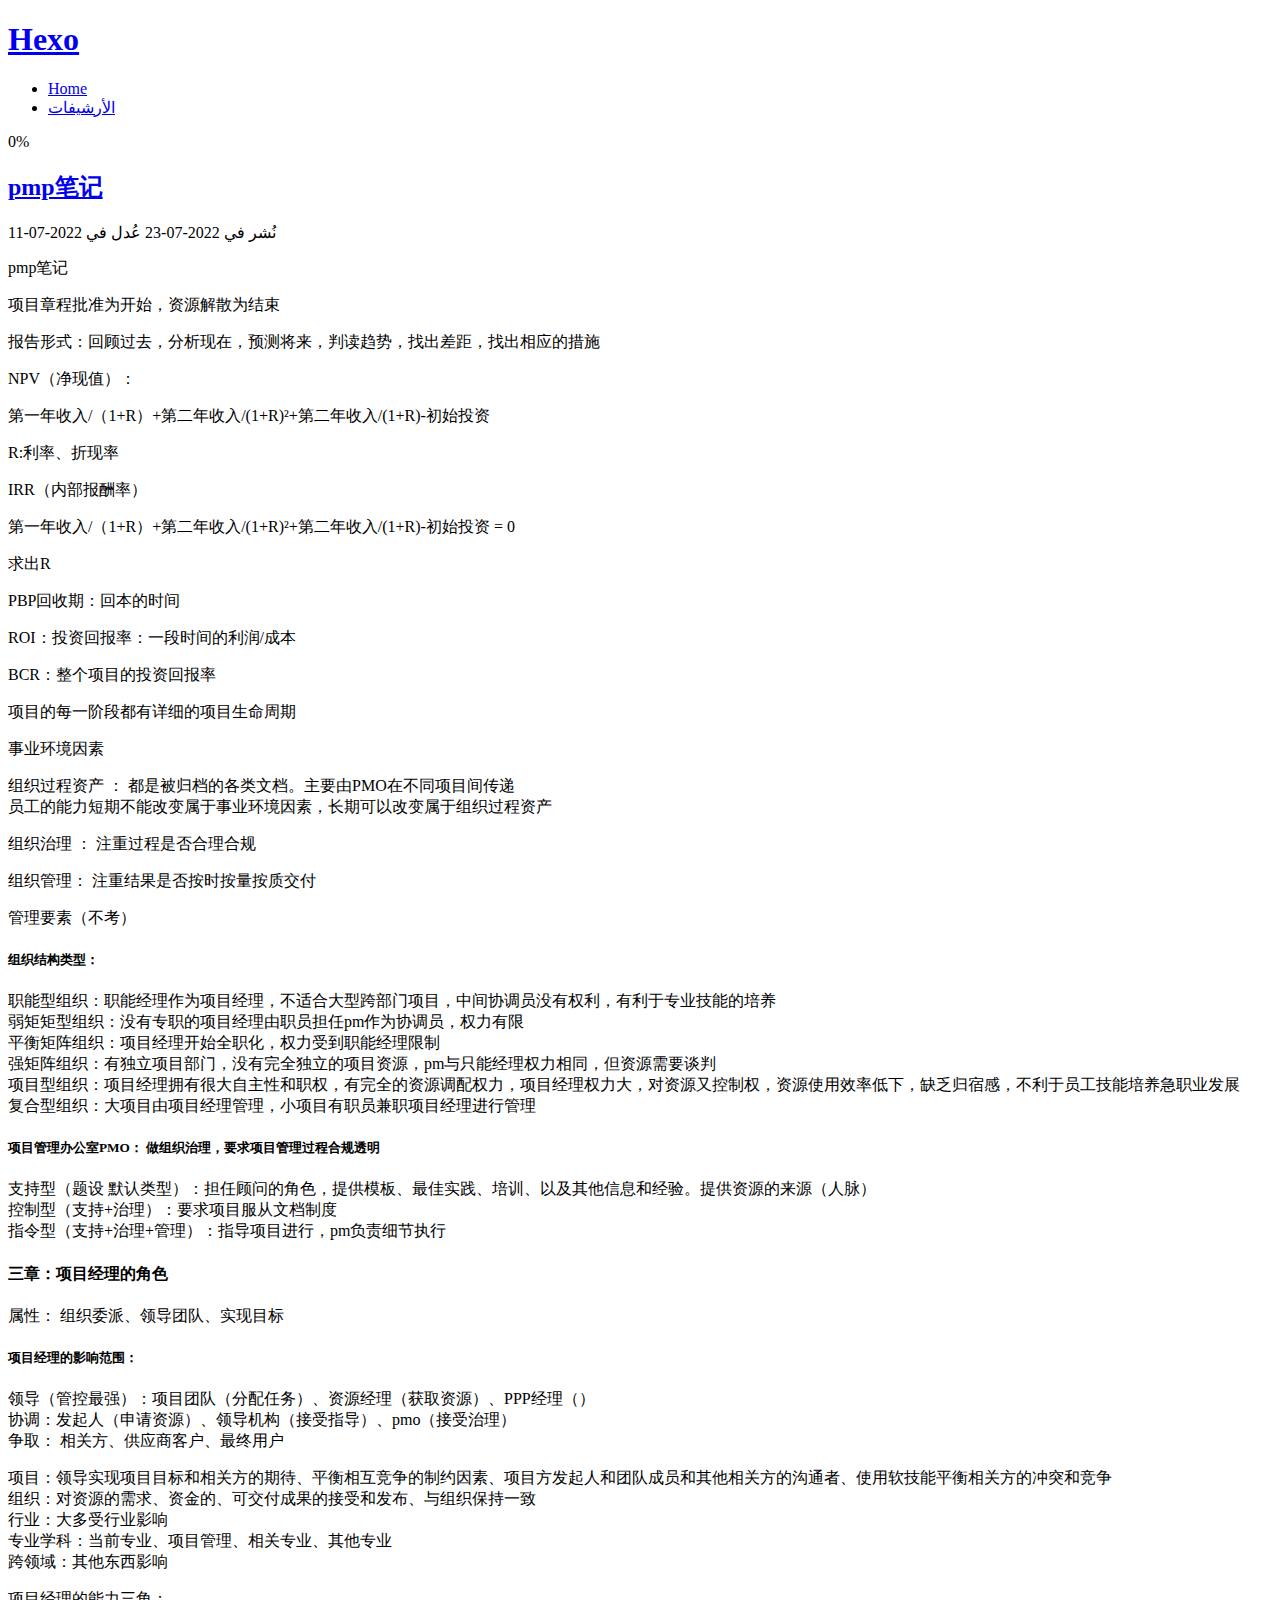
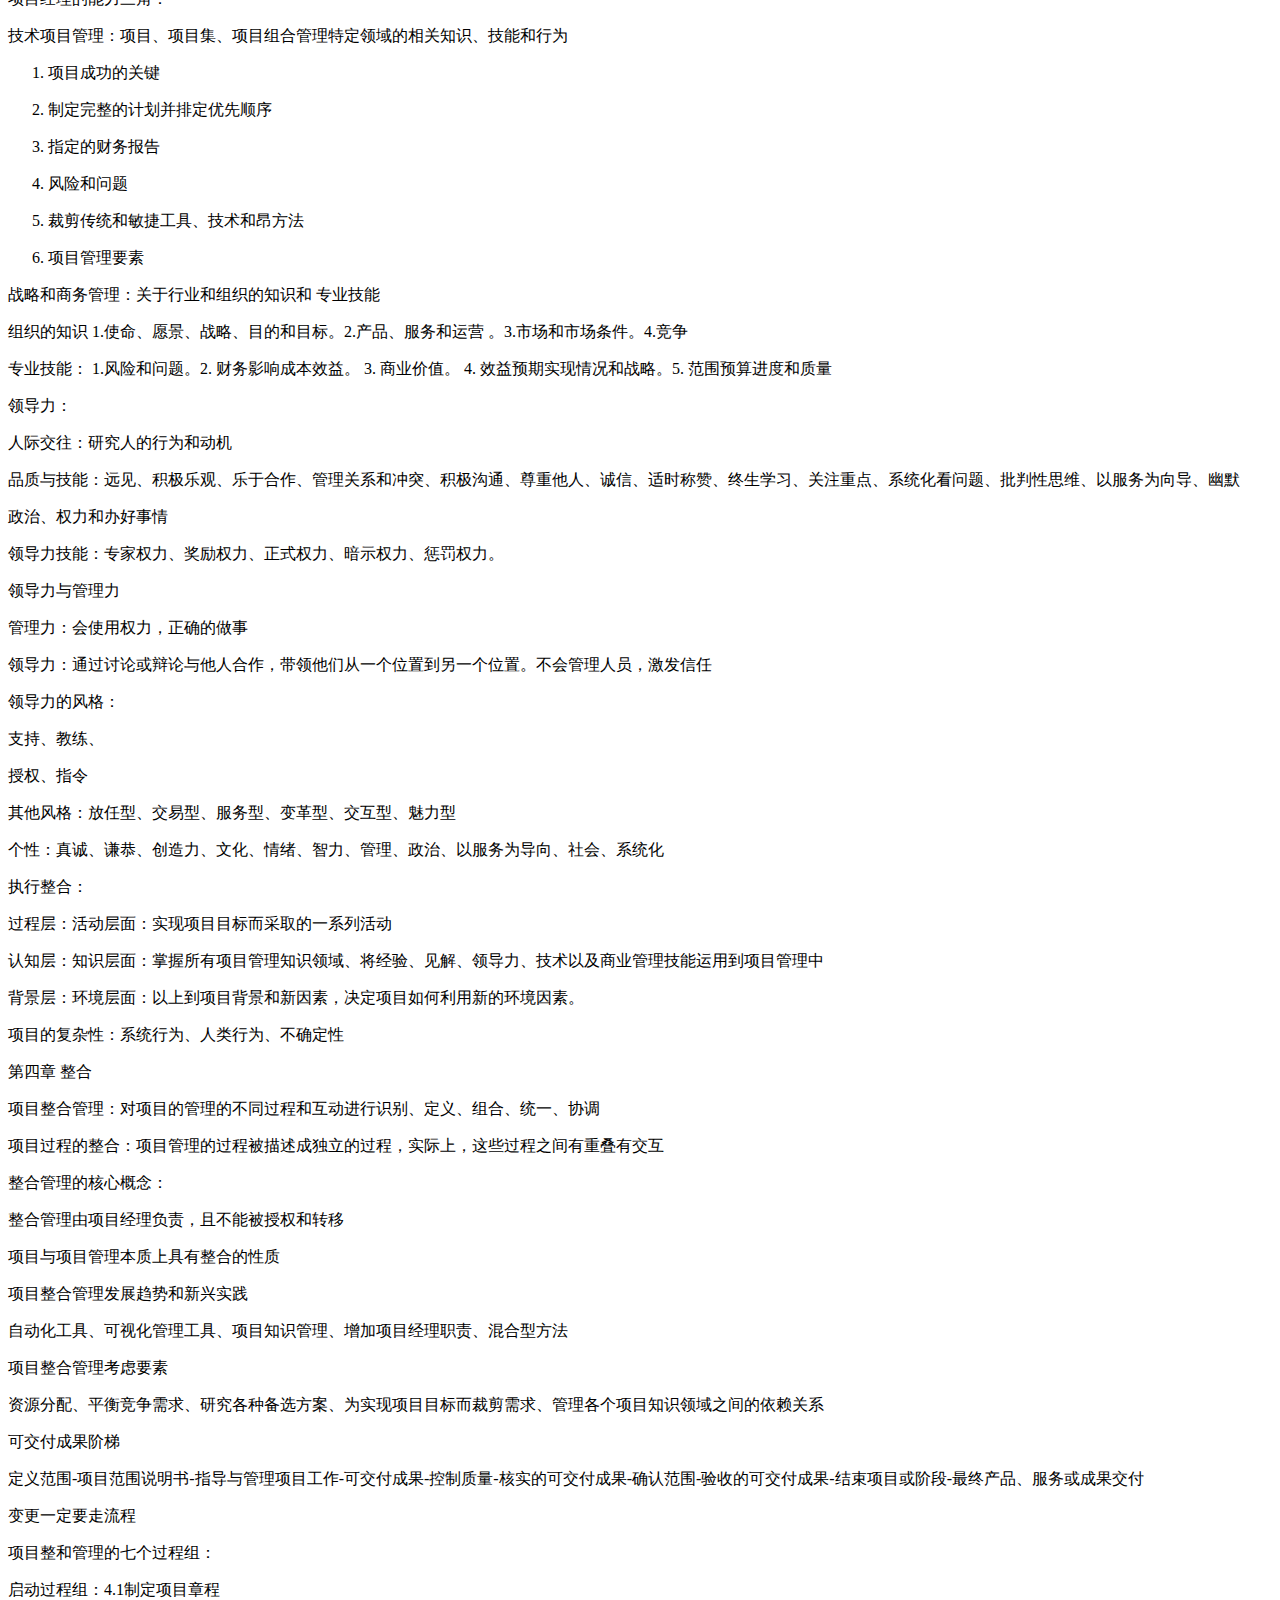
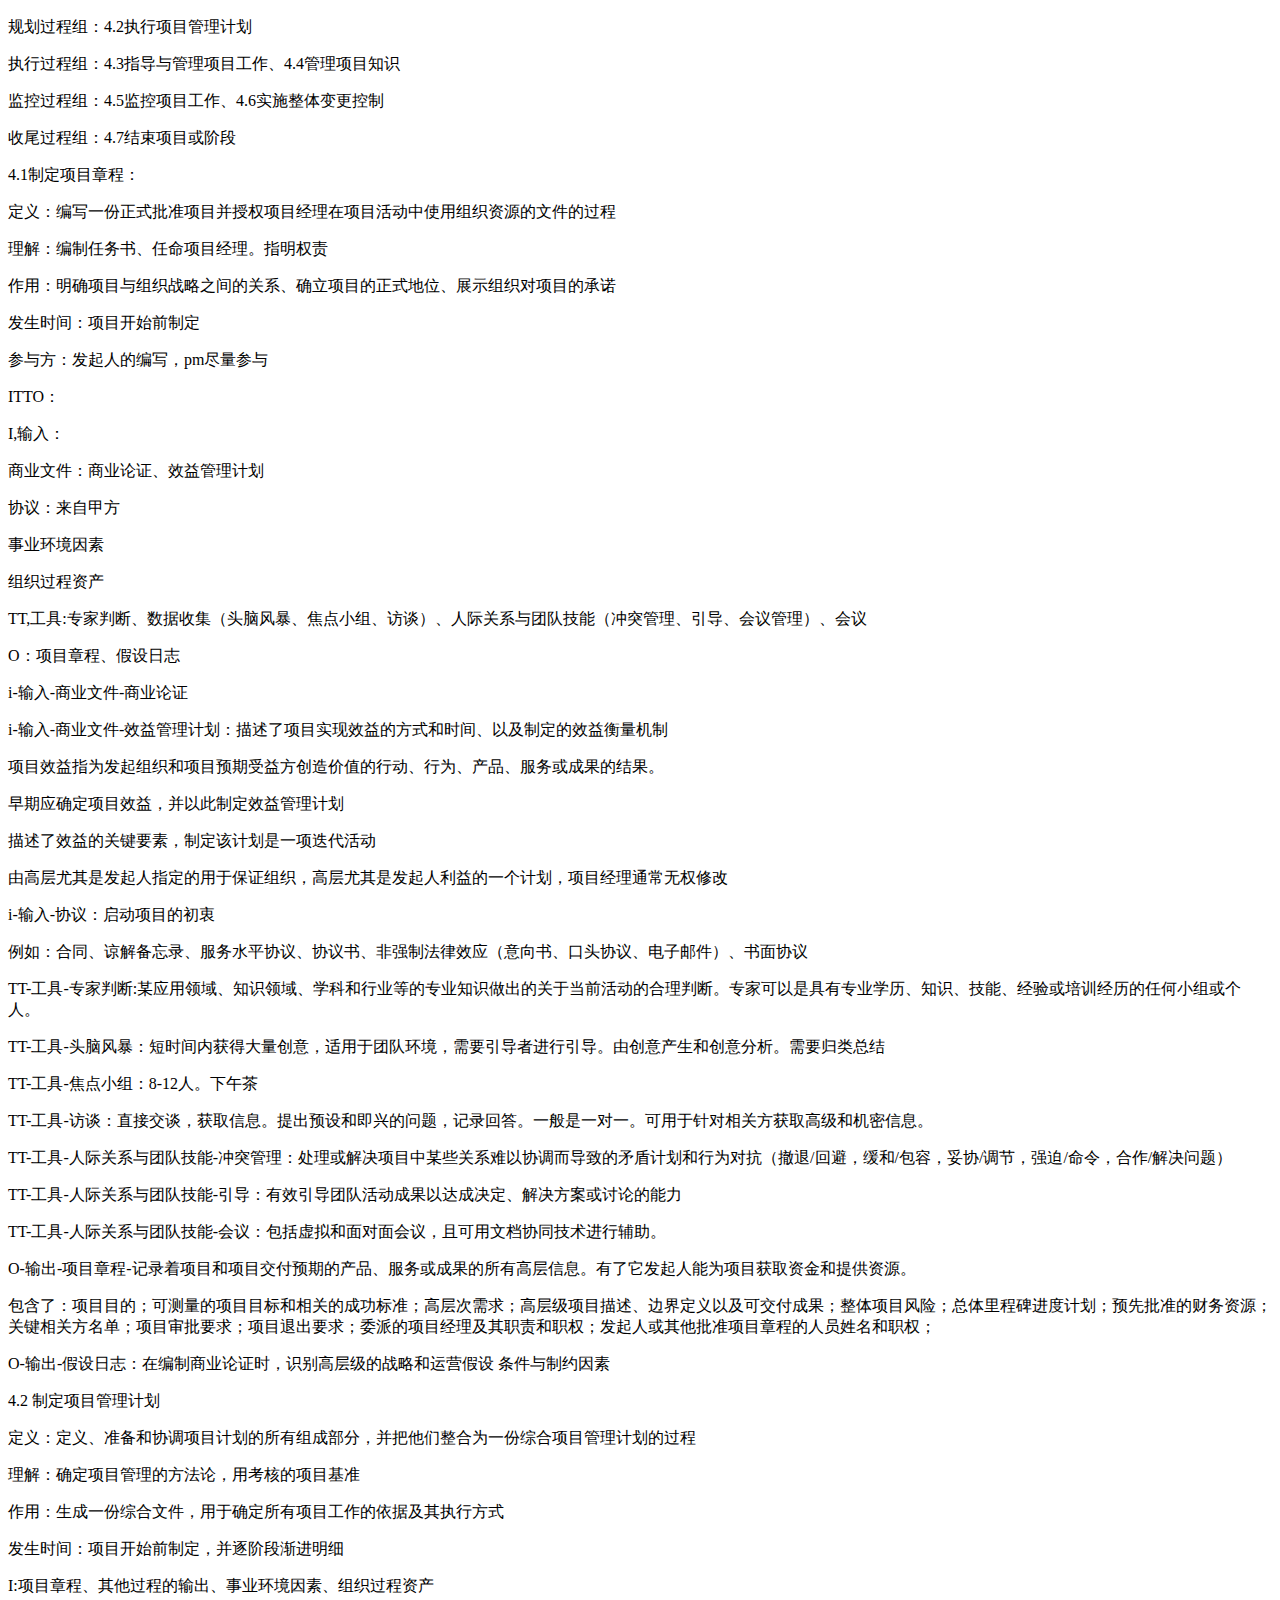
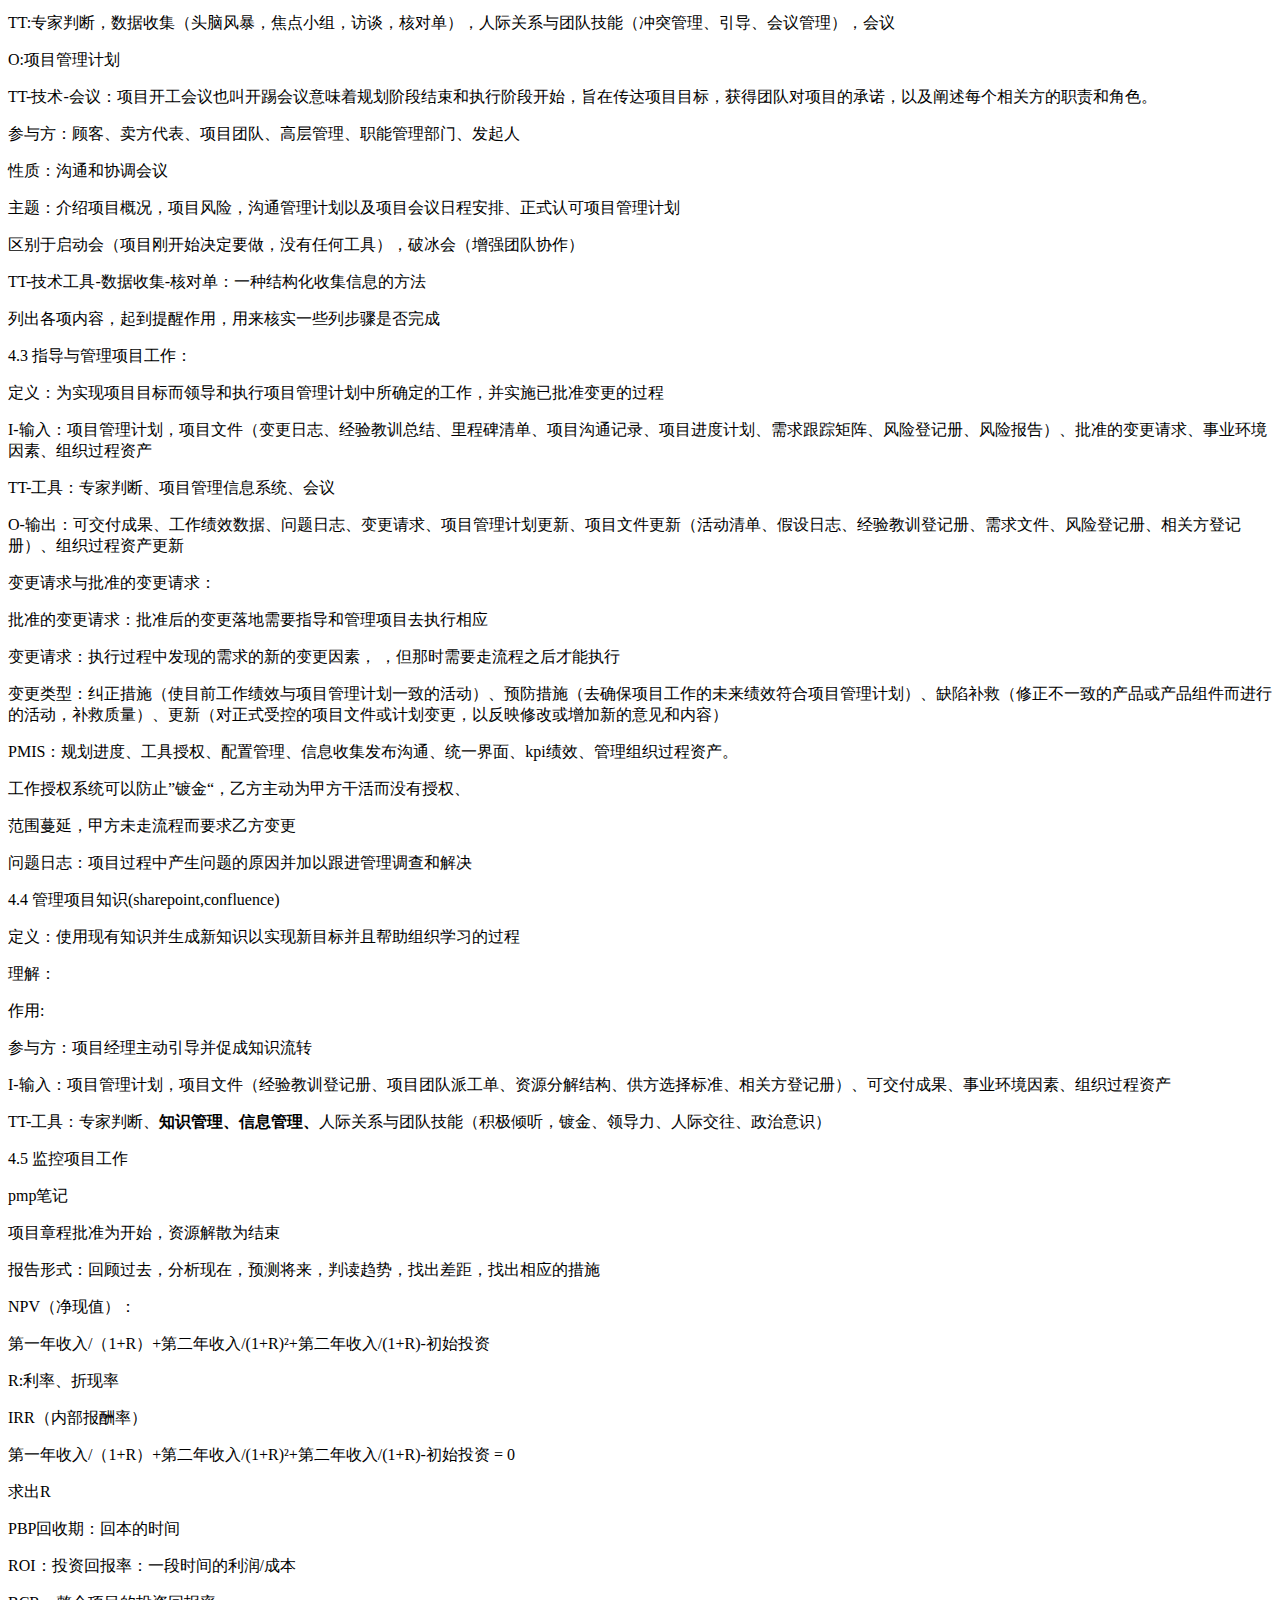
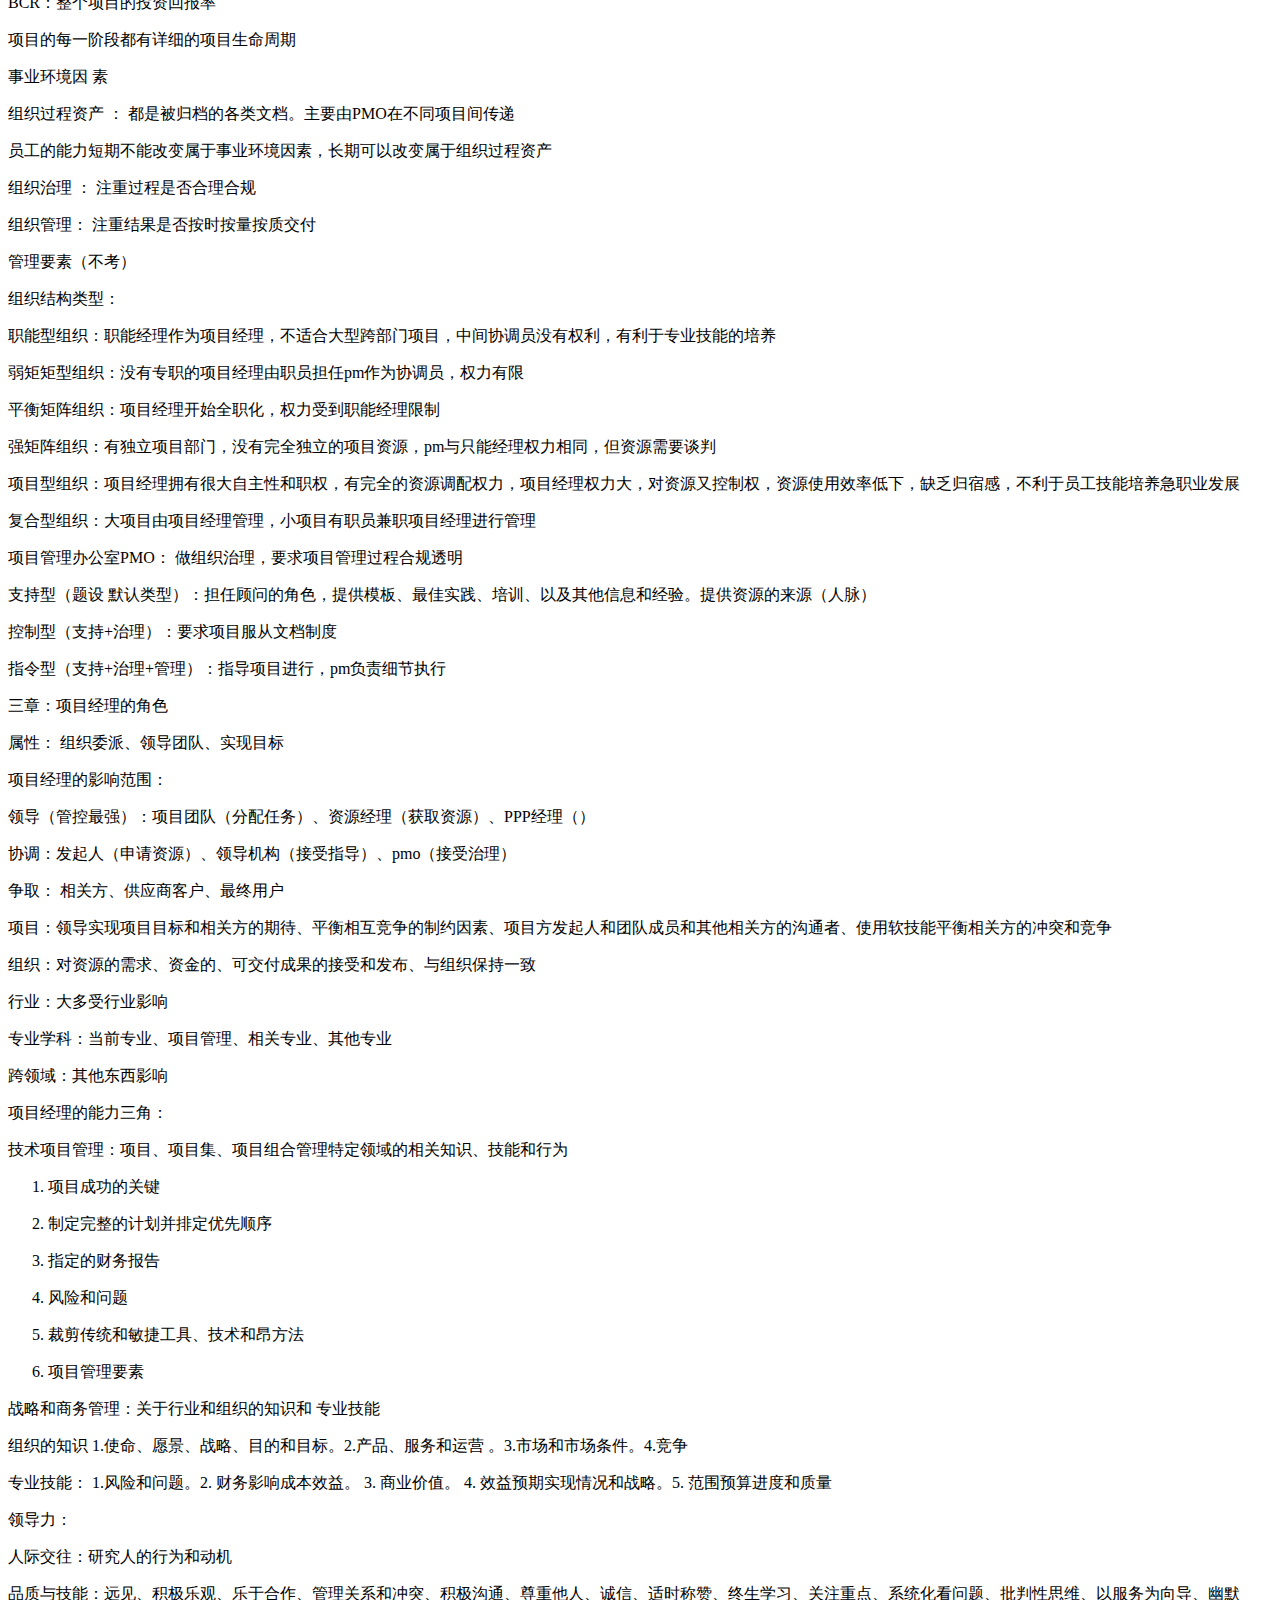
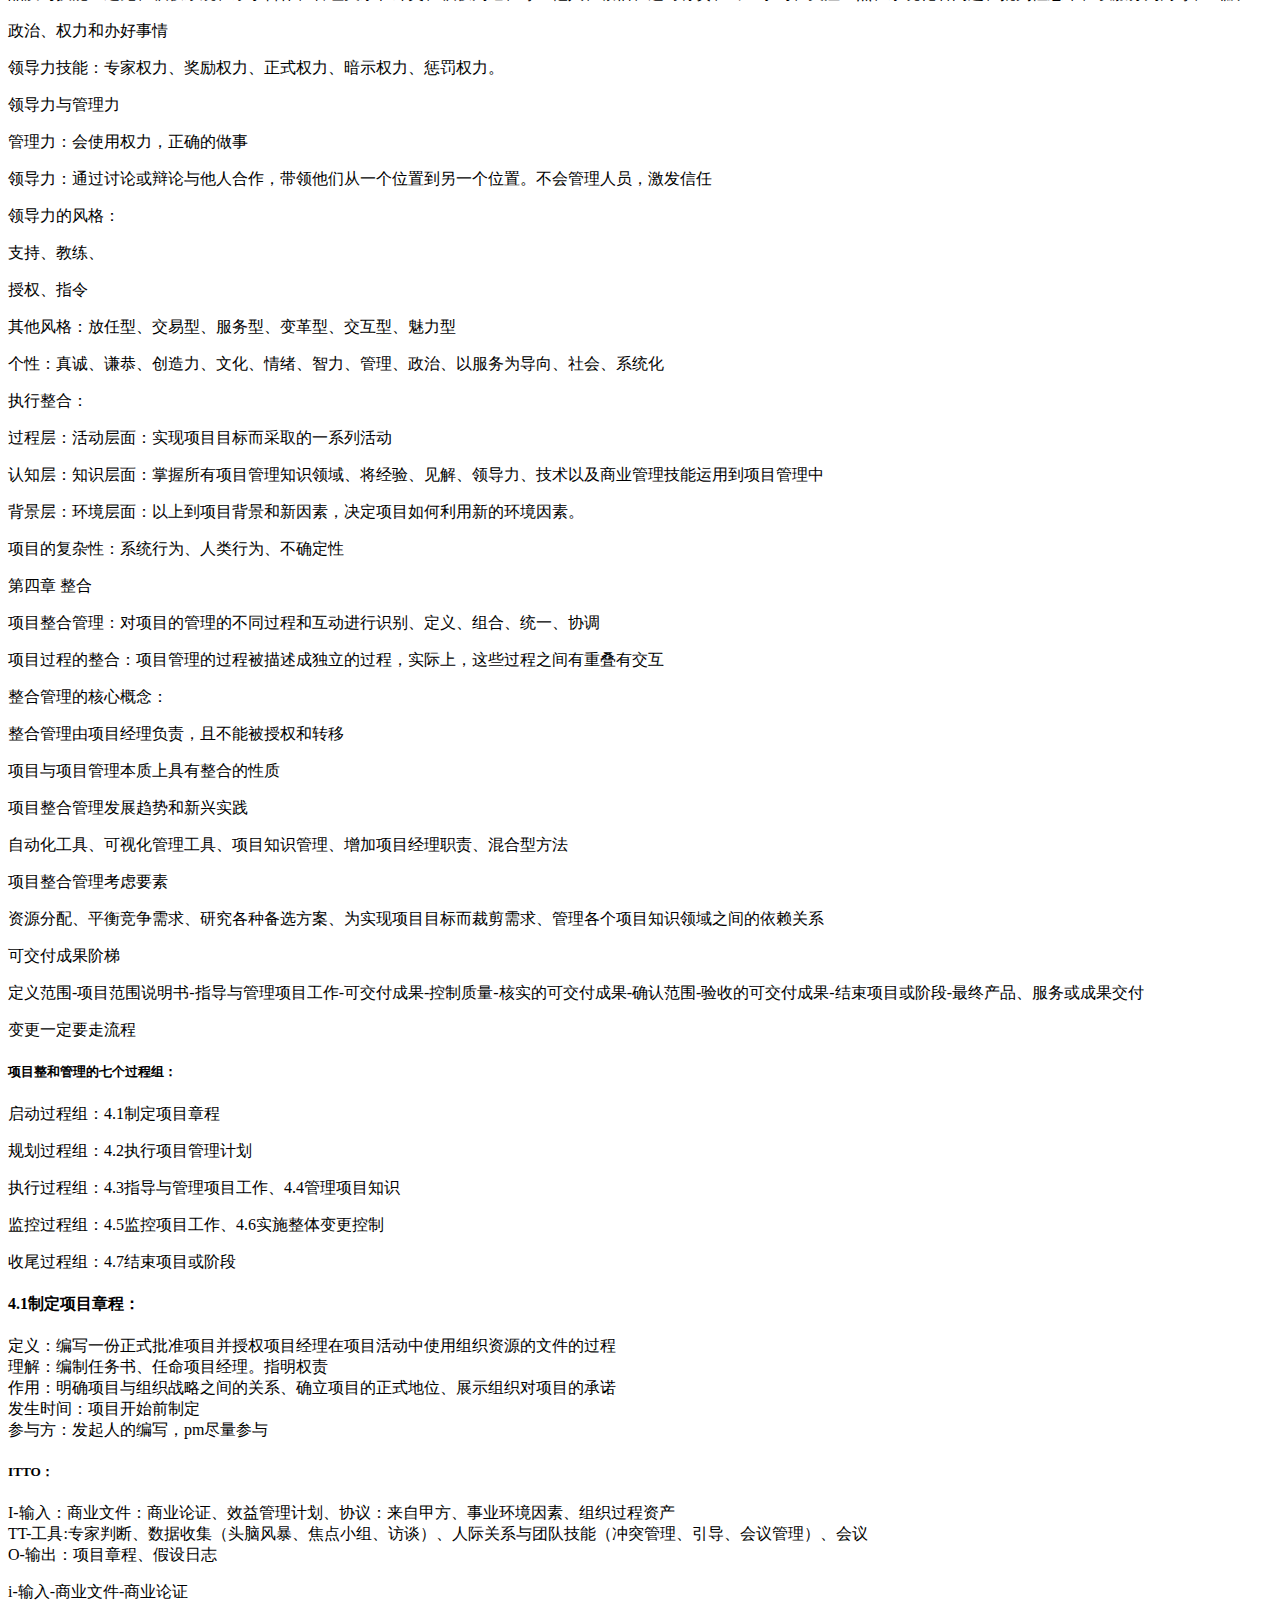
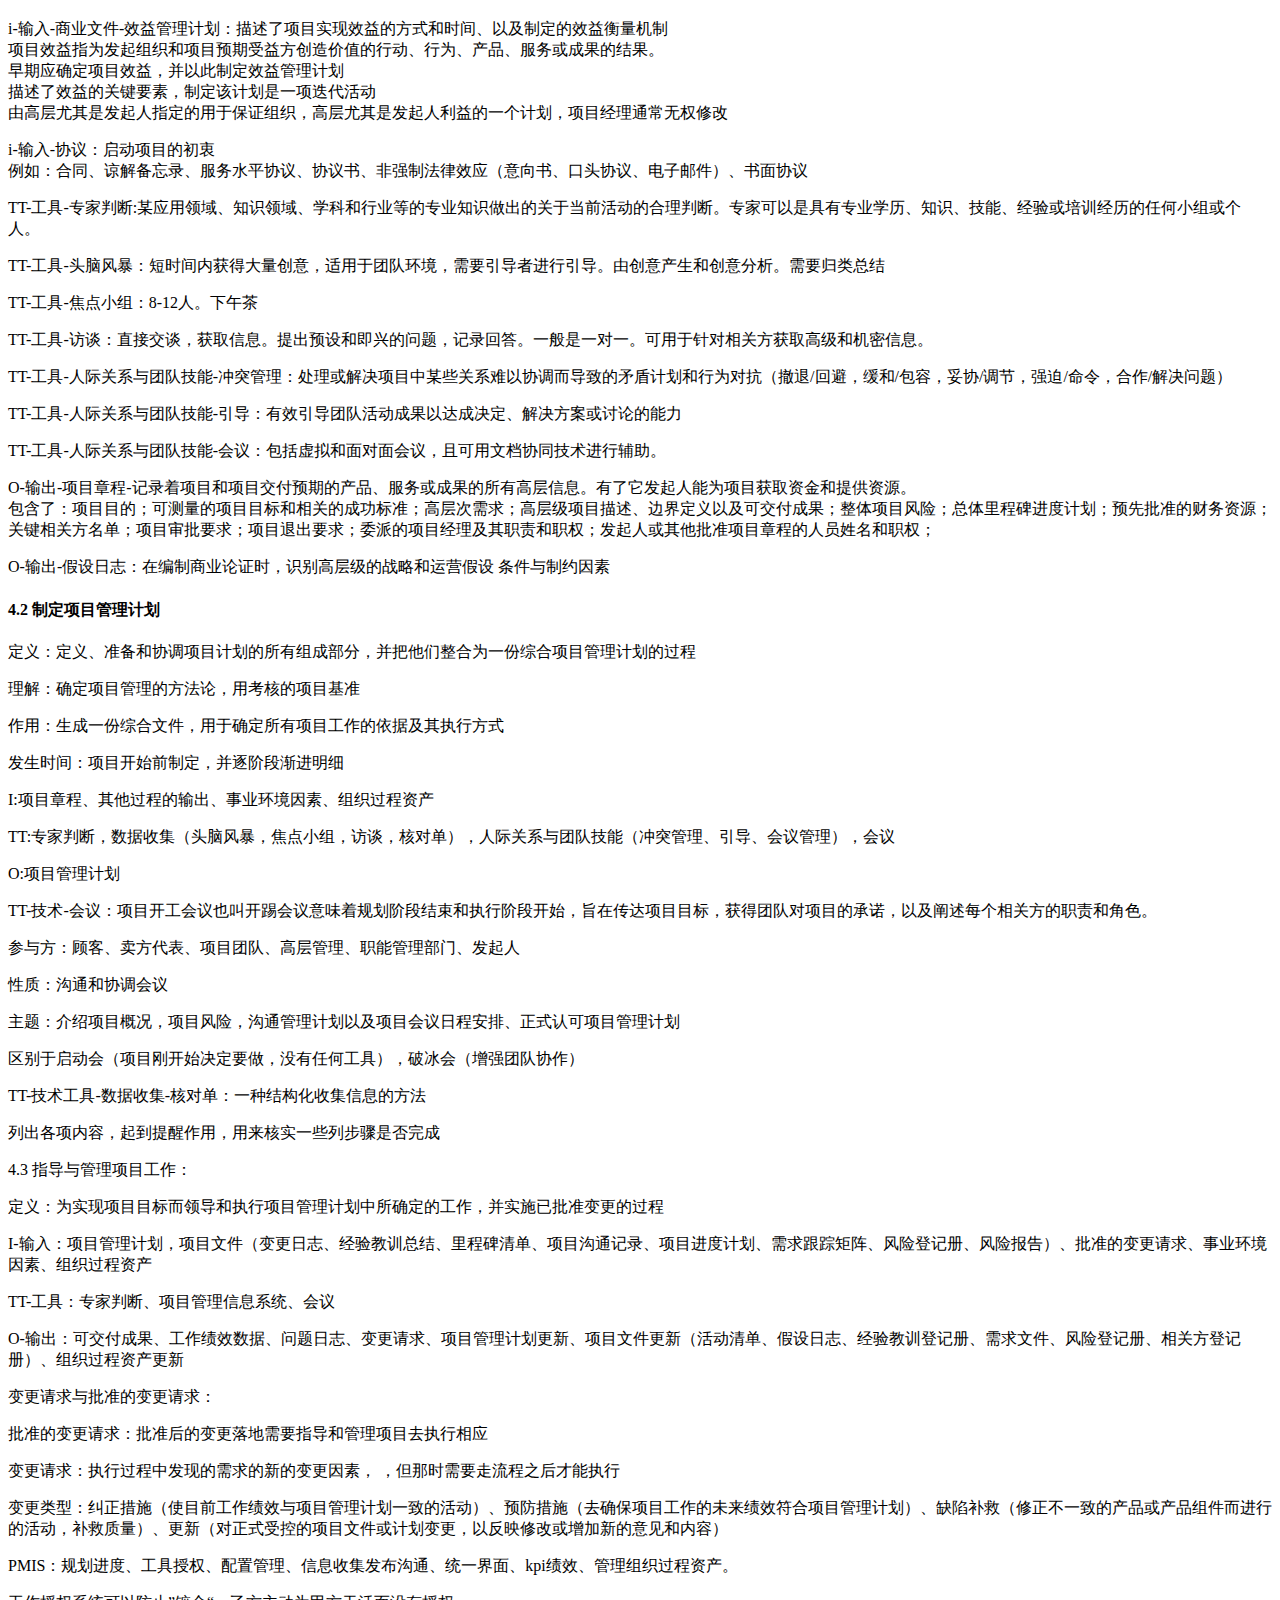
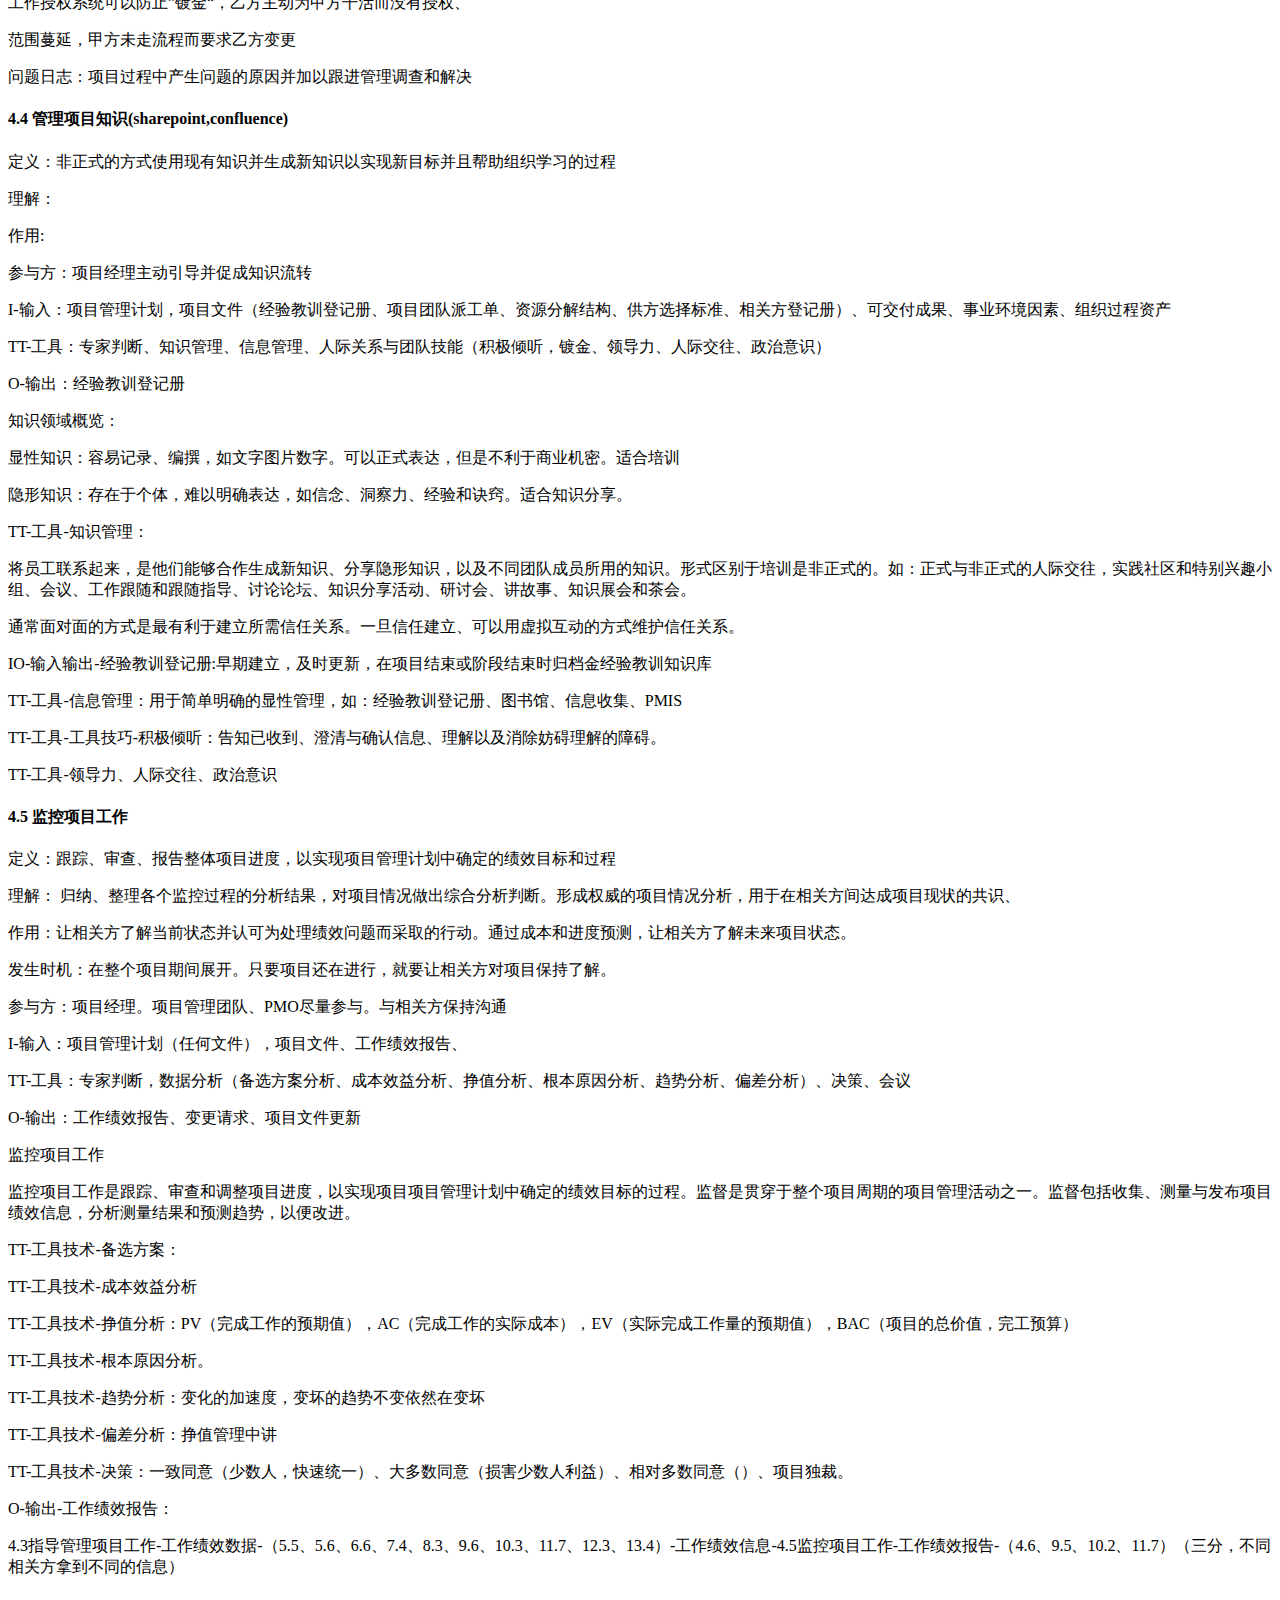
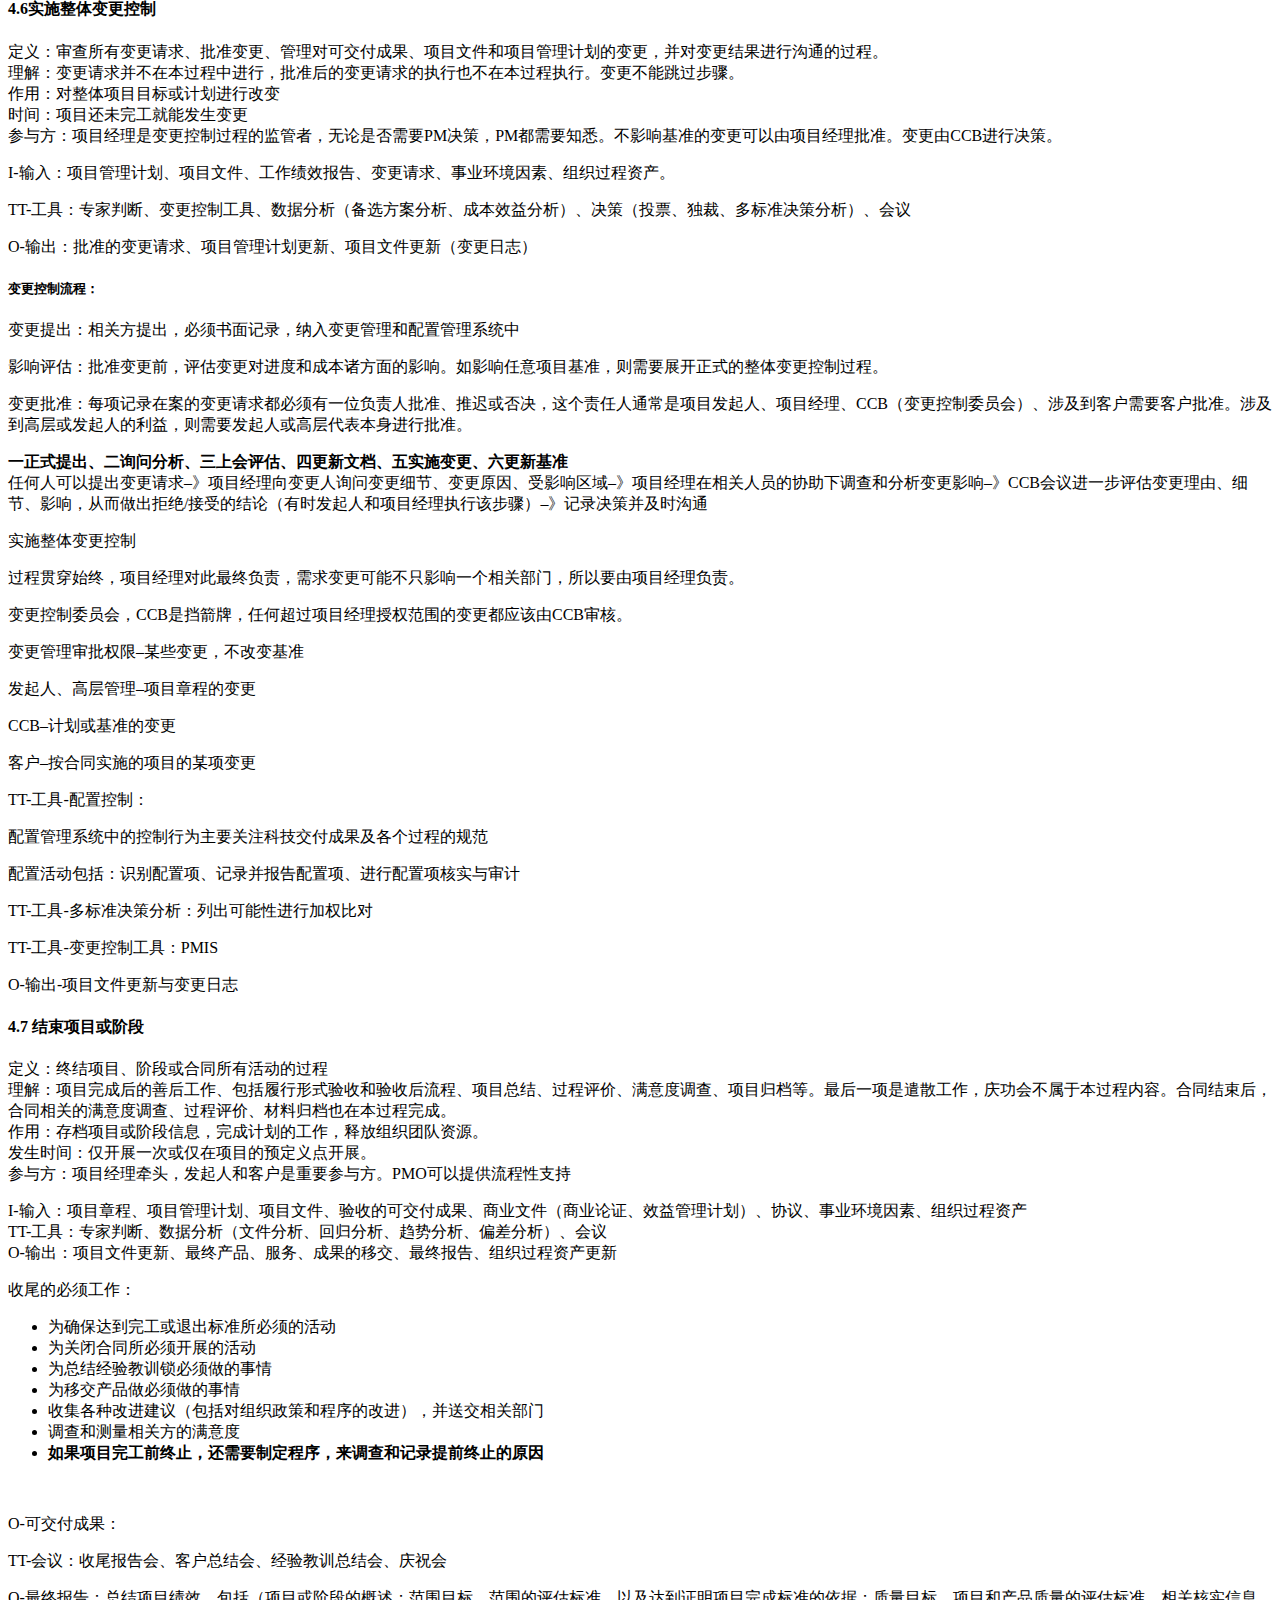
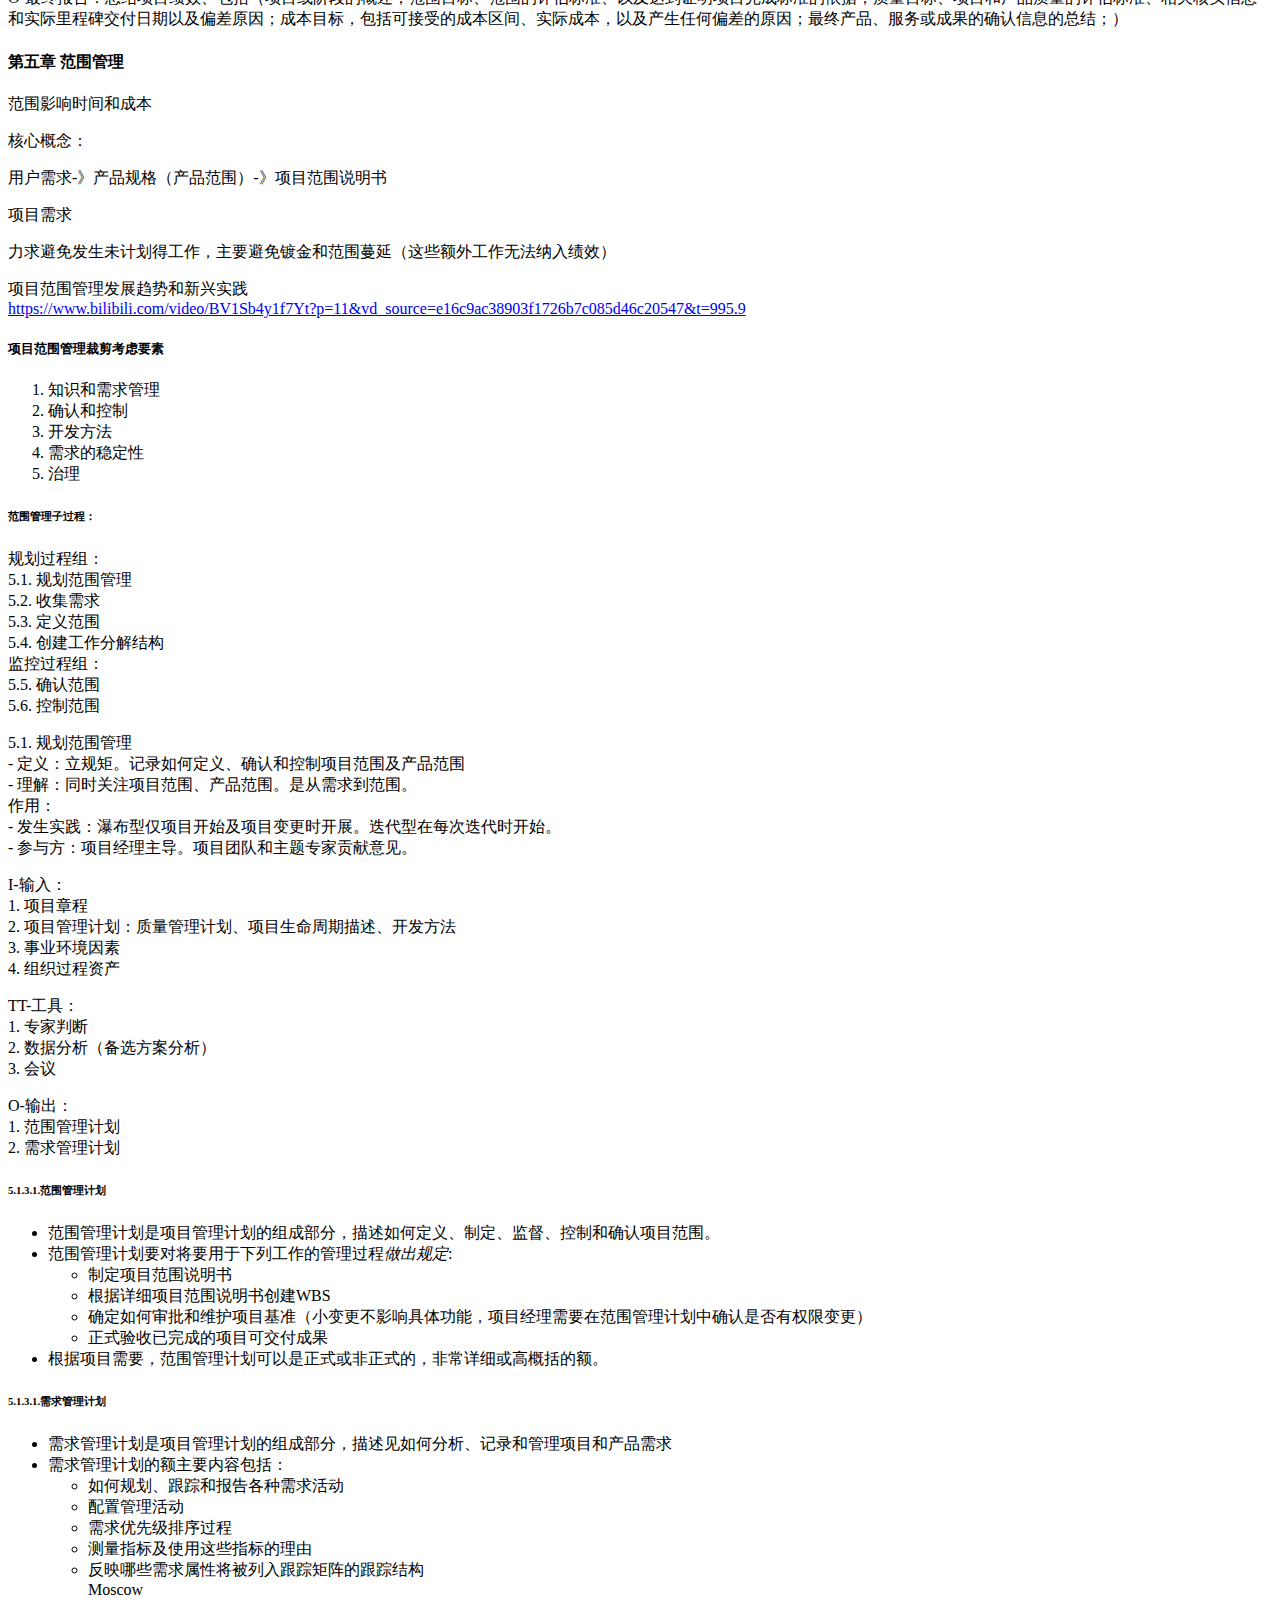
==== commit 936196a5: "Site updated: 2022-07-11 22:32:52" ====
--- a/index.html
+++ b/index.html
@@ -141,6 +141,540 @@
 
           <div class="content index posts-expand">
             
+      
+  
+  
+  <article itemscope itemtype="http://schema.org/Article" class="post-block" lang="zh-Hans">
+    <link itemprop="mainEntityOfPage" href="https://wurara.github.io/hexoTest/2022/07/23/pmp%E7%AC%94%E8%AE%B0/">
+
+    <span hidden itemprop="author" itemscope itemtype="http://schema.org/Person">
+      <meta itemprop="image" content="/hexoTest/images/avatar.gif">
+      <meta itemprop="name" content="John Doe">
+      <meta itemprop="description" content="">
+    </span>
+
+    <span hidden itemprop="publisher" itemscope itemtype="http://schema.org/Organization">
+      <meta itemprop="name" content="Hexo">
+    </span>
+      <header class="post-header">
+        <h2 class="post-title" itemprop="name headline">
+          
+            <a href="/hexoTest/2022/07/23/pmp%E7%AC%94%E8%AE%B0/" class="post-title-link" itemprop="url">pmp笔记</a>
+        </h2>
+
+        <div class="post-meta">
+            <span class="post-meta-item">
+              <span class="post-meta-item-icon">
+                <i class="far fa-calendar"></i>
+              </span>
+              <span class="post-meta-item-text">نُشر في</span>
+
+              <time title="أُنشأ: 2022-07-23 00:46:00" itemprop="dateCreated datePublished" datetime="2022-07-23T00:46:00+08:00">2022-07-23</time>
+            </span>
+              <span class="post-meta-item">
+                <span class="post-meta-item-icon">
+                  <i class="far fa-calendar-check"></i>
+                </span>
+                <span class="post-meta-item-text">عُدل في</span>
+                <time title="عُدل: 2022-07-11 22:32:39" itemprop="dateModified" datetime="2022-07-11T22:32:39+08:00">2022-07-11</time>
+              </span>
+
+          
+
+        </div>
+      </header>
+
+    
+    
+    
+    <div class="post-body" itemprop="articleBody">
+
+      
+          <p>pmp笔记</p>
+<p>项目章程批准为开始，资源解散为结束</p>
+<p>报告形式：回顾过去，分析现在，预测将来，判读趋势，找出差距，找出相应的措施</p>
+<p>NPV（净现值）：</p>
+<p>第一年收入/（1+R）+第二年收入/(1+R)²+第二年收入/(1+R)-初始投资</p>
+<p>R:利率、折现率</p>
+<p>IRR（内部报酬率）</p>
+<p>第一年收入/（1+R）+第二年收入/(1+R)²+第二年收入/(1+R)-初始投资 = 0</p>
+<p>求出R</p>
+<p>PBP回收期：回本的时间</p>
+<p>ROI：投资回报率：一段时间的利润/成本</p>
+<p>BCR：整个项目的投资回报率</p>
+<p>项目的每一阶段都有详细的项目生命周期</p>
+<p>事业环境因素</p>
+<p>组织过程资产 ： 都是被归档的各类文档。主要由PMO在不同项目间传递<br>员工的能力短期不能改变属于事业环境因素，长期可以改变属于组织过程资产</p>
+<p>组织治理 ： 注重过程是否合理合规</p>
+<p>组织管理： 注重结果是否按时按量按质交付</p>
+<p>管理要素（不考）</p>
+<h5 id="组织结构类型："><a href="#组织结构类型：" class="headerlink" title="组织结构类型："></a>组织结构类型：</h5><p>职能型组织：职能经理作为项目经理，不适合大型跨部门项目，中间协调员没有权利，有利于专业技能的培养<br>弱矩矩型组织：没有专职的项目经理由职员担任pm作为协调员，权力有限<br>平衡矩阵组织：项目经理开始全职化，权力受到职能经理限制<br>强矩阵组织：有独立项目部门，没有完全独立的项目资源，pm与只能经理权力相同，但资源需要谈判<br>项目型组织：项目经理拥有很大自主性和职权，有完全的资源调配权力，项目经理权力大，对资源又控制权，资源使用效率低下，缺乏归宿感，不利于员工技能培养急职业发展<br>复合型组织：大项目由项目经理管理，小项目有职员兼职项目经理进行管理</p>
+<h5 id="项目管理办公室PMO：-做组织治理，要求项目管理过程合规透明"><a href="#项目管理办公室PMO：-做组织治理，要求项目管理过程合规透明" class="headerlink" title="项目管理办公室PMO： 做组织治理，要求项目管理过程合规透明"></a>项目管理办公室PMO： 做组织治理，要求项目管理过程合规透明</h5><p>支持型（题设 默认类型）：担任顾问的角色，提供模板、最佳实践、培训、以及其他信息和经验。提供资源的来源（人脉）<br>控制型（支持+治理）：要求项目服从文档制度<br>指令型（支持+治理+管理）：指导项目进行，pm负责细节执行</p>
+<h4 id="三章：项目经理的角色"><a href="#三章：项目经理的角色" class="headerlink" title="三章：项目经理的角色"></a>三章：项目经理的角色</h4><p>属性： 组织委派、领导团队、实现目标</p>
+<h5 id="项目经理的影响范围："><a href="#项目经理的影响范围：" class="headerlink" title="项目经理的影响范围："></a>项目经理的影响范围：</h5><p>领导（管控最强）：项目团队（分配任务）、资源经理（获取资源）、PPP经理（）<br>协调：发起人（申请资源）、领导机构（接受指导）、pmo（接受治理）<br>争取： 相关方、供应商客户、最终用户</p>
+<p>项目：领导实现项目目标和相关方的期待、平衡相互竞争的制约因素、项目方发起人和团队成员和其他相关方的沟通者、使用软技能平衡相关方的冲突和竞争<br>组织：对资源的需求、资金的、可交付成果的接受和发布、与组织保持一致<br>行业：大多受行业影响<br>专业学科：当前专业、项目管理、相关专业、其他专业<br>跨领域：其他东西影响</p>
+<p>项目经理的能力三角：</p>
+<p>技术项目管理：项目、项目集、项目组合管理特定领域的相关知识、技能和行为</p>
+<ol>
+<li><p>项目成功的关键</p>
+</li>
+<li><p>制定完整的计划并排定优先顺序</p>
+</li>
+<li><p>指定的财务报告</p>
+</li>
+<li><p>风险和问题</p>
+</li>
+<li><p>裁剪传统和敏捷工具、技术和昂方法</p>
+</li>
+<li><p>项目管理要素</p>
+</li>
+</ol>
+<p>战略和商务管理：关于行业和组织的知识和 专业技能</p>
+<p>组织的知识 1.使命、愿景、战略、目的和目标。2.产品、服务和运营 。3.市场和市场条件。4.竞争</p>
+<p>专业技能： 1.风险和问题。2. 财务影响成本效益。 3. 商业价值。 4. 效益预期实现情况和战略。5. 范围预算进度和质量</p>
+<p>领导力：</p>
+<p>人际交往：研究人的行为和动机</p>
+<p>品质与技能：远见、积极乐观、乐于合作、管理关系和冲突、积极沟通、尊重他人、诚信、适时称赞、终生学习、关注重点、系统化看问题、批判性思维、以服务为向导、幽默</p>
+<p>政治、权力和办好事情</p>
+<p>领导力技能：专家权力、奖励权力、正式权力、暗示权力、惩罚权力。</p>
+<p>领导力与管理力</p>
+<p>管理力：会使用权力，正确的做事</p>
+<p>领导力：通过讨论或辩论与他人合作，带领他们从一个位置到另一个位置。不会管理人员，激发信任</p>
+<p>领导力的风格：</p>
+<p>支持、教练、</p>
+<p>授权、指令</p>
+<p>其他风格：放任型、交易型、服务型、变革型、交互型、魅力型</p>
+<p>个性：真诚、谦恭、创造力、文化、情绪、智力、管理、政治、以服务为导向、社会、系统化</p>
+<p>执行整合：</p>
+<p>过程层：活动层面：实现项目目标而采取的一系列活动</p>
+<p>认知层：知识层面：掌握所有项目管理知识领域、将经验、见解、领导力、技术以及商业管理技能运用到项目管理中</p>
+<p>背景层：环境层面：以上到项目背景和新因素，决定项目如何利用新的环境因素。</p>
+<p>项目的复杂性：系统行为、人类行为、不确定性</p>
+<p>第四章 整合</p>
+<p>项目整合管理：对项目的管理的不同过程和互动进行识别、定义、组合、统一、协调</p>
+<p>项目过程的整合：项目管理的过程被描述成独立的过程，实际上，这些过程之间有重叠有交互</p>
+<p>整合管理的核心概念：</p>
+<p>整合管理由项目经理负责，且不能被授权和转移</p>
+<p>项目与项目管理本质上具有整合的性质</p>
+<p>项目整合管理发展趋势和新兴实践</p>
+<p>自动化工具、可视化管理工具、项目知识管理、增加项目经理职责、混合型方法</p>
+<p>项目整合管理考虑要素</p>
+<p>资源分配、平衡竞争需求、研究各种备选方案、为实现项目目标而裁剪需求、管理各个项目知识领域之间的依赖关系</p>
+<p>可交付成果阶梯</p>
+<p>定义范围-项目范围说明书-指导与管理项目工作-可交付成果-控制质量-核实的可交付成果-确认范围-验收的可交付成果-结束项目或阶段-最终产品、服务或成果交付</p>
+<p>变更一定要走流程</p>
+<p>项目整和管理的七个过程组：</p>
+<p>启动过程组：4.1制定项目章程</p>
+<p>规划过程组：4.2执行项目管理计划</p>
+<p>执行过程组：4.3指导与管理项目工作、4.4管理项目知识</p>
+<p>监控过程组：4.5监控项目工作、4.6实施整体变更控制</p>
+<p>收尾过程组：4.7结束项目或阶段</p>
+<p>4.1制定项目章程：</p>
+<p>定义：编写一份正式批准项目并授权项目经理在项目活动中使用组织资源的文件的过程</p>
+<p>理解：编制任务书、任命项目经理。指明权责</p>
+<p>作用：明确项目与组织战略之间的关系、确立项目的正式地位、展示组织对项目的承诺</p>
+<p>发生时间：项目开始前制定</p>
+<p>参与方：发起人的编写，pm尽量参与</p>
+<p>ITTO：</p>
+<p>I,输入：</p>
+<p>商业文件：商业论证、效益管理计划</p>
+<p>协议：来自甲方</p>
+<p>事业环境因素</p>
+<p>组织过程资产</p>
+<p>TT,工具:专家判断、数据收集（头脑风暴、焦点小组、访谈）、人际关系与团队技能（冲突管理、引导、会议管理）、会议</p>
+<p>O：项目章程、假设日志</p>
+<p>i-输入-商业文件-商业论证</p>
+<p>i-输入-商业文件-效益管理计划：描述了项目实现效益的方式和时间、以及制定的效益衡量机制</p>
+<p>项目效益指为发起组织和项目预期受益方创造价值的行动、行为、产品、服务或成果的结果。</p>
+<p>早期应确定项目效益，并以此制定效益管理计划</p>
+<p>描述了效益的关键要素，制定该计划是一项迭代活动</p>
+<p>由高层尤其是发起人指定的用于保证组织，高层尤其是发起人利益的一个计划，项目经理通常无权修改</p>
+<p>i-输入-协议：启动项目的初衷</p>
+<p>例如：合同、谅解备忘录、服务水平协议、协议书、非强制法律效应（意向书、口头协议、电子邮件）、书面协议</p>
+<p>TT-工具-专家判断:某应用领域、知识领域、学科和行业等的专业知识做出的关于当前活动的合理判断。专家可以是具有专业学历、知识、技能、经验或培训经历的任何小组或个人。</p>
+<p>TT-工具-头脑风暴：短时间内获得大量创意，适用于团队环境，需要引导者进行引导。由创意产生和创意分析。需要归类总结</p>
+<p>TT-工具-焦点小组：8-12人。下午茶</p>
+<p>TT-工具-访谈：直接交谈，获取信息。提出预设和即兴的问题，记录回答。一般是一对一。可用于针对相关方获取高级和机密信息。</p>
+<p>TT-工具-人际关系与团队技能-冲突管理：处理或解决项目中某些关系难以协调而导致的矛盾计划和行为对抗（撤退/回避，缓和/包容，妥协/调节，强迫/命令，合作/解决问题）</p>
+<p>TT-工具-人际关系与团队技能-引导：有效引导团队活动成果以达成决定、解决方案或讨论的能力</p>
+<p>TT-工具-人际关系与团队技能-会议：包括虚拟和面对面会议，且可用文档协同技术进行辅助。</p>
+<p>O-输出-项目章程-记录着项目和项目交付预期的产品、服务或成果的所有高层信息。有了它发起人能为项目获取资金和提供资源。</p>
+<p>包含了：项目目的；可测量的项目目标和相关的成功标准；高层次需求；高层级项目描述、边界定义以及可交付成果；整体项目风险；总体里程碑进度计划；预先批准的财务资源；关键相关方名单；项目审批要求；项目退出要求；委派的项目经理及其职责和职权；发起人或其他批准项目章程的人员姓名和职权；</p>
+<p>O-输出-假设日志：在编制商业论证时，识别高层级的战略和运营假设 条件与制约因素</p>
+<p>4.2 制定项目管理计划</p>
+<p>定义：定义、准备和协调项目计划的所有组成部分，并把他们整合为一份综合项目管理计划的过程</p>
+<p>理解：确定项目管理的方法论，用考核的项目基准</p>
+<p>作用：生成一份综合文件，用于确定所有项目工作的依据及其执行方式</p>
+<p>发生时间：项目开始前制定，并逐阶段渐进明细</p>
+<p>I:项目章程、其他过程的输出、事业环境因素、组织过程资产</p>
+<p>TT:专家判断，数据收集（头脑风暴，焦点小组，访谈，核对单），人际关系与团队技能（冲突管理、引导、会议管理），会议</p>
+<p>O:项目管理计划</p>
+<p>TT-技术-会议：项目开工会议也叫开踢会议意味着规划阶段结束和执行阶段开始，旨在传达项目目标，获得团队对项目的承诺，以及阐述每个相关方的职责和角色。</p>
+<p>参与方：顾客、卖方代表、项目团队、高层管理、职能管理部门、发起人</p>
+<p>性质：沟通和协调会议</p>
+<p>主题：介绍项目概况，项目风险，沟通管理计划以及项目会议日程安排、正式认可项目管理计划</p>
+<p>区别于启动会（项目刚开始决定要做，没有任何工具），破冰会（增强团队协作）</p>
+<p>TT-技术工具-数据收集-核对单：一种结构化收集信息的方法</p>
+<p>列出各项内容，起到提醒作用，用来核实一些列步骤是否完成</p>
+<p>4.3 指导与管理项目工作：</p>
+<p>定义：为实现项目目标而领导和执行项目管理计划中所确定的工作，并实施已批准变更的过程</p>
+<p>I-输入：项目管理计划，项目文件（变更日志、经验教训总结、里程碑清单、项目沟通记录、项目进度计划、需求跟踪矩阵、风险登记册、风险报告）、批准的变更请求、事业环境因素、组织过程资产</p>
+<p>TT-工具：专家判断、项目管理信息系统、会议</p>
+<p>O-输出：可交付成果、工作绩效数据、问题日志、变更请求、项目管理计划更新、项目文件更新（活动清单、假设日志、经验教训登记册、需求文件、风险登记册、相关方登记册）、组织过程资产更新</p>
+<p>变更请求与批准的变更请求：</p>
+<p>批准的变更请求：批准后的变更落地需要指导和管理项目去执行相应</p>
+<p>变更请求：执行过程中发现的需求的新的变更因素， ，但那时需要走流程之后才能执行</p>
+<p>变更类型：纠正措施（使目前工作绩效与项目管理计划一致的活动）、预防措施（去确保项目工作的未来绩效符合项目管理计划）、缺陷补救（修正不一致的产品或产品组件而进行的活动，补救质量）、更新（对正式受控的项目文件或计划变更，以反映修改或增加新的意见和内容）</p>
+<p>PMIS：规划进度、工具授权、配置管理、信息收集发布沟通、统一界面、kpi绩效、管理组织过程资产。</p>
+<p>工作授权系统可以防止”镀金“，乙方主动为甲方干活而没有授权、</p>
+<p>范围蔓延，甲方未走流程而要求乙方变更</p>
+<p>问题日志：项目过程中产生问题的原因并加以跟进管理调查和解决</p>
+<p>4.4 管理项目知识(sharepoint,confluence)</p>
+<p>定义：使用现有知识并生成新知识以实现新目标并且帮助组织学习的过程</p>
+<p>理解：</p>
+<p>作用:</p>
+<p>参与方：项目经理主动引导并促成知识流转</p>
+<p>I-输入：项目管理计划，项目文件（经验教训登记册、项目团队派工单、资源分解结构、供方选择标准、相关方登记册）、可交付成果、事业环境因素、组织过程资产</p>
+<p>TT-工具：专家判断、<strong>知识管理、信息管理、</strong>人际关系与团队技能（积极倾听，镀金、领导力、人际交往、政治意识）</p>
+<p>4.5 监控项目工作</p>
+<p>pmp笔记</p>
+<p>项目章程批准为开始，资源解散为结束</p>
+<p>报告形式：回顾过去，分析现在，预测将来，判读趋势，找出差距，找出相应的措施</p>
+<p>NPV（净现值）：</p>
+<p>第一年收入/（1+R）+第二年收入/(1+R)²+第二年收入/(1+R)-初始投资</p>
+<p>R:利率、折现率</p>
+<p>IRR（内部报酬率）</p>
+<p>第一年收入/（1+R）+第二年收入/(1+R)²+第二年收入/(1+R)-初始投资 = 0</p>
+<p>求出R</p>
+<p>PBP回收期：回本的时间</p>
+<p>ROI：投资回报率：一段时间的利润/成本</p>
+<p>BCR：整个项目的投资回报率</p>
+<p>项目的每一阶段都有详细的项目生命周期</p>
+<p>事业环境因 素</p>
+<p>组织过程资产 ： 都是被归档的各类文档。主要由PMO在不同项目间传递</p>
+<p>员工的能力短期不能改变属于事业环境因素，长期可以改变属于组织过程资产</p>
+<p>组织治理 ： 注重过程是否合理合规</p>
+<p>组织管理： 注重结果是否按时按量按质交付</p>
+<p>管理要素（不考）</p>
+<p>组织结构类型：</p>
+<p>职能型组织：职能经理作为项目经理，不适合大型跨部门项目，中间协调员没有权利，有利于专业技能的培养</p>
+<p>弱矩矩型组织：没有专职的项目经理由职员担任pm作为协调员，权力有限</p>
+<p>平衡矩阵组织：项目经理开始全职化，权力受到职能经理限制</p>
+<p>强矩阵组织：有独立项目部门，没有完全独立的项目资源，pm与只能经理权力相同，但资源需要谈判</p>
+<p>项目型组织：项目经理拥有很大自主性和职权，有完全的资源调配权力，项目经理权力大，对资源又控制权，资源使用效率低下，缺乏归宿感，不利于员工技能培养急职业发展</p>
+<p>复合型组织：大项目由项目经理管理，小项目有职员兼职项目经理进行管理</p>
+<p>项目管理办公室PMO： 做组织治理，要求项目管理过程合规透明</p>
+<p>支持型（题设 默认类型）：担任顾问的角色，提供模板、最佳实践、培训、以及其他信息和经验。提供资源的来源（人脉）</p>
+<p>控制型（支持+治理）：要求项目服从文档制度</p>
+<p>指令型（支持+治理+管理）：指导项目进行，pm负责细节执行</p>
+<p>三章：项目经理的角色</p>
+<p>属性： 组织委派、领导团队、实现目标</p>
+<p>项目经理的影响范围：</p>
+<p>领导（管控最强）：项目团队（分配任务）、资源经理（获取资源）、PPP经理（）</p>
+<p>协调：发起人（申请资源）、领导机构（接受指导）、pmo（接受治理）</p>
+<p>争取： 相关方、供应商客户、最终用户</p>
+<p>项目：领导实现项目目标和相关方的期待、平衡相互竞争的制约因素、项目方发起人和团队成员和其他相关方的沟通者、使用软技能平衡相关方的冲突和竞争 </p>
+<p>组织：对资源的需求、资金的、可交付成果的接受和发布、与组织保持一致</p>
+<p>行业：大多受行业影响</p>
+<p>专业学科：当前专业、项目管理、相关专业、其他专业</p>
+<p>跨领域：其他东西影响</p>
+<p>项目经理的能力三角：</p>
+<p>技术项目管理：项目、项目集、项目组合管理特定领域的相关知识、技能和行为</p>
+<ol>
+<li><p>项目成功的关键</p>
+</li>
+<li><p>制定完整的计划并排定优先顺序</p>
+</li>
+<li><p>指定的财务报告</p>
+</li>
+<li><p>风险和问题</p>
+</li>
+<li><p>裁剪传统和敏捷工具、技术和昂方法</p>
+</li>
+<li><p>项目管理要素</p>
+</li>
+</ol>
+<p>战略和商务管理：关于行业和组织的知识和 专业技能</p>
+<p>组织的知识 1.使命、愿景、战略、目的和目标。2.产品、服务和运营 。3.市场和市场条件。4.竞争</p>
+<p>专业技能： 1.风险和问题。2. 财务影响成本效益。 3. 商业价值。 4. 效益预期实现情况和战略。5. 范围预算进度和质量</p>
+<p>领导力：</p>
+<p>人际交往：研究人的行为和动机</p>
+<p>品质与技能：远见、积极乐观、乐于合作、管理关系和冲突、积极沟通、尊重他人、诚信、适时称赞、终生学习、关注重点、系统化看问题、批判性思维、以服务为向导、幽默</p>
+<p>政治、权力和办好事情</p>
+<p>领导力技能：专家权力、奖励权力、正式权力、暗示权力、惩罚权力。</p>
+<p>领导力与管理力</p>
+<p>管理力：会使用权力，正确的做事</p>
+<p>领导力：通过讨论或辩论与他人合作，带领他们从一个位置到另一个位置。不会管理人员，激发信任</p>
+<p>领导力的风格：</p>
+<p>支持、教练、</p>
+<p>授权、指令</p>
+<p>其他风格：放任型、交易型、服务型、变革型、交互型、魅力型</p>
+<p>个性：真诚、谦恭、创造力、文化、情绪、智力、管理、政治、以服务为导向、社会、系统化</p>
+<p>执行整合：</p>
+<p>过程层：活动层面：实现项目目标而采取的一系列活动</p>
+<p>认知层：知识层面：掌握所有项目管理知识领域、将经验、见解、领导力、技术以及商业管理技能运用到项目管理中</p>
+<p>背景层：环境层面：以上到项目背景和新因素，决定项目如何利用新的环境因素。</p>
+<p>项目的复杂性：系统行为、人类行为、不确定性</p>
+<p>第四章 整合</p>
+<p>项目整合管理：对项目的管理的不同过程和互动进行识别、定义、组合、统一、协调</p>
+<p>项目过程的整合：项目管理的过程被描述成独立的过程，实际上，这些过程之间有重叠有交互</p>
+<p>整合管理的核心概念：</p>
+<p>整合管理由项目经理负责，且不能被授权和转移</p>
+<p>项目与项目管理本质上具有整合的性质</p>
+<p>项目整合管理发展趋势和新兴实践</p>
+<p>自动化工具、可视化管理工具、项目知识管理、增加项目经理职责、混合型方法</p>
+<p>项目整合管理考虑要素</p>
+<p>资源分配、平衡竞争需求、研究各种备选方案、为实现项目目标而裁剪需求、管理各个项目知识领域之间的依赖关系</p>
+<p>可交付成果阶梯</p>
+<p>定义范围-项目范围说明书-指导与管理项目工作-可交付成果-控制质量-核实的可交付成果-确认范围-验收的可交付成果-结束项目或阶段-最终产品、服务或成果交付</p>
+<p>变更一定要走流程</p>
+<h5 id="项目整和管理的七个过程组："><a href="#项目整和管理的七个过程组：" class="headerlink" title="项目整和管理的七个过程组："></a>项目整和管理的七个过程组：</h5><p>启动过程组：4.1制定项目章程</p>
+<p>规划过程组：4.2执行项目管理计划</p>
+<p>执行过程组：4.3指导与管理项目工作、4.4管理项目知识</p>
+<p>监控过程组：4.5监控项目工作、4.6实施整体变更控制</p>
+<p>收尾过程组：4.7结束项目或阶段</p>
+<h4 id="4-1制定项目章程："><a href="#4-1制定项目章程：" class="headerlink" title="4.1制定项目章程："></a>4.1制定项目章程：</h4><p>定义：编写一份正式批准项目并授权项目经理在项目活动中使用组织资源的文件的过程<br>理解：编制任务书、任命项目经理。指明权责<br>作用：明确项目与组织战略之间的关系、确立项目的正式地位、展示组织对项目的承诺<br>发生时间：项目开始前制定<br>参与方：发起人的编写，pm尽量参与</p>
+<h5 id="ITTO："><a href="#ITTO：" class="headerlink" title="ITTO："></a>ITTO：</h5><p>I-输入：商业文件：商业论证、效益管理计划、协议：来自甲方、事业环境因素、组织过程资产<br>TT-工具:专家判断、数据收集（头脑风暴、焦点小组、访谈）、人际关系与团队技能（冲突管理、引导、会议管理）、会议<br>O-输出：项目章程、假设日志</p>
+<p>i-输入-商业文件-商业论证</p>
+<p>i-输入-商业文件-效益管理计划：描述了项目实现效益的方式和时间、以及制定的效益衡量机制<br>项目效益指为发起组织和项目预期受益方创造价值的行动、行为、产品、服务或成果的结果。<br>早期应确定项目效益，并以此制定效益管理计划<br>描述了效益的关键要素，制定该计划是一项迭代活动<br>由高层尤其是发起人指定的用于保证组织，高层尤其是发起人利益的一个计划，项目经理通常无权修改</p>
+<p>i-输入-协议：启动项目的初衷<br>例如：合同、谅解备忘录、服务水平协议、协议书、非强制法律效应（意向书、口头协议、电子邮件）、书面协议</p>
+<p>TT-工具-专家判断:某应用领域、知识领域、学科和行业等的专业知识做出的关于当前活动的合理判断。专家可以是具有专业学历、知识、技能、经验或培训经历的任何小组或个人。</p>
+<p>TT-工具-头脑风暴：短时间内获得大量创意，适用于团队环境，需要引导者进行引导。由创意产生和创意分析。需要归类总结</p>
+<p>TT-工具-焦点小组：8-12人。下午茶</p>
+<p>TT-工具-访谈：直接交谈，获取信息。提出预设和即兴的问题，记录回答。一般是一对一。可用于针对相关方获取高级和机密信息。</p>
+<p>TT-工具-人际关系与团队技能-冲突管理：处理或解决项目中某些关系难以协调而导致的矛盾计划和行为对抗（撤退/回避，缓和/包容，妥协/调节，强迫/命令，合作/解决问题）</p>
+<p>TT-工具-人际关系与团队技能-引导：有效引导团队活动成果以达成决定、解决方案或讨论的能力</p>
+<p>TT-工具-人际关系与团队技能-会议：包括虚拟和面对面会议，且可用文档协同技术进行辅助。</p>
+<p>O-输出-项目章程-记录着项目和项目交付预期的产品、服务或成果的所有高层信息。有了它发起人能为项目获取资金和提供资源。<br>包含了：项目目的；可测量的项目目标和相关的成功标准；高层次需求；高层级项目描述、边界定义以及可交付成果；整体项目风险；总体里程碑进度计划；预先批准的财务资源；关键相关方名单；项目审批要求；项目退出要求；委派的项目经理及其职责和职权；发起人或其他批准项目章程的人员姓名和职权；</p>
+<p>O-输出-假设日志：在编制商业论证时，识别高层级的战略和运营假设 条件与制约因素</p>
+<h4 id="4-2-制定项目管理计划"><a href="#4-2-制定项目管理计划" class="headerlink" title="4.2 制定项目管理计划"></a>4.2 制定项目管理计划</h4><p>定义：定义、准备和协调项目计划的所有组成部分，并把他们整合为一份综合项目管理计划的过程</p>
+<p>理解：确定项目管理的方法论，用考核的项目基准</p>
+<p>作用：生成一份综合文件，用于确定所有项目工作的依据及其执行方式</p>
+<p>发生时间：项目开始前制定，并逐阶段渐进明细</p>
+<p>I:项目章程、其他过程的输出、事业环境因素、组织过程资产</p>
+<p>TT:专家判断，数据收集（头脑风暴，焦点小组，访谈，核对单），人际关系与团队技能（冲突管理、引导、会议管理），会议</p>
+<p>O:项目管理计划</p>
+<p>TT-技术-会议：项目开工会议也叫开踢会议意味着规划阶段结束和执行阶段开始，旨在传达项目目标，获得团队对项目的承诺，以及阐述每个相关方的职责和角色。</p>
+<p>参与方：顾客、卖方代表、项目团队、高层管理、职能管理部门、发起人</p>
+<p>性质：沟通和协调会议</p>
+<p>主题：介绍项目概况，项目风险，沟通管理计划以及项目会议日程安排、正式认可项目管理计划</p>
+<p>区别于启动会（项目刚开始决定要做，没有任何工具），破冰会（增强团队协作）</p>
+<p>TT-技术工具-数据收集-核对单：一种结构化收集信息的方法</p>
+<p>列出各项内容，起到提醒作用，用来核实一些列步骤是否完成</p>
+<p>4.3 指导与管理项目工作：</p>
+<p>定义：为实现项目目标而领导和执行项目管理计划中所确定的工作，并实施已批准变更的过程</p>
+<p>I-输入：项目管理计划，项目文件（变更日志、经验教训总结、里程碑清单、项目沟通记录、项目进度计划、需求跟踪矩阵、风险登记册、风险报告）、批准的变更请求、事业环境因素、组织过程资产</p>
+<p>TT-工具：专家判断、项目管理信息系统、会议</p>
+<p>O-输出：可交付成果、工作绩效数据、问题日志、变更请求、项目管理计划更新、项目文件更新（活动清单、假设日志、经验教训登记册、需求文件、风险登记册、相关方登记册）、组织过程资产更新</p>
+<p>变更请求与批准的变更请求：</p>
+<p>批准的变更请求：批准后的变更落地需要指导和管理项目去执行相应</p>
+<p>变更请求：执行过程中发现的需求的新的变更因素， ，但那时需要走流程之后才能执行</p>
+<p>变更类型：纠正措施（使目前工作绩效与项目管理计划一致的活动）、预防措施（去确保项目工作的未来绩效符合项目管理计划）、缺陷补救（修正不一致的产品或产品组件而进行的活动，补救质量）、更新（对正式受控的项目文件或计划变更，以反映修改或增加新的意见和内容）</p>
+<p>PMIS：规划进度、工具授权、配置管理、信息收集发布沟通、统一界面、kpi绩效、管理组织过程资产。</p>
+<p>工作授权系统可以防止”镀金“，乙方主动为甲方干活而没有授权、</p>
+<p>范围蔓延，甲方未走流程而要求乙方变更</p>
+<p>问题日志：项目过程中产生问题的原因并加以跟进管理调查和解决</p>
+<h4 id="4-4-管理项目知识-sharepoint-confluence"><a href="#4-4-管理项目知识-sharepoint-confluence" class="headerlink" title="4.4 管理项目知识(sharepoint,confluence)"></a>4.4 管理项目知识(sharepoint,confluence)</h4><p>定义：非正式的方式使用现有知识并生成新知识以实现新目标并且帮助组织学习的过程</p>
+<p>理解：</p>
+<p>作用:</p>
+<p>参与方：项目经理主动引导并促成知识流转</p>
+<p>I-输入：项目管理计划，项目文件（经验教训登记册、项目团队派工单、资源分解结构、供方选择标准、相关方登记册）、可交付成果、事业环境因素、组织过程资产</p>
+<p>TT-工具：专家判断、知识管理、信息管理、人际关系与团队技能（积极倾听，镀金、领导力、人际交往、政治意识）</p>
+<p>O-输出：经验教训登记册</p>
+<p>知识领域概览：</p>
+<p>显性知识：容易记录、编撰，如文字图片数字。可以正式表达，但是不利于商业机密。适合培训</p>
+<p>隐形知识：存在于个体，难以明确表达，如信念、洞察力、经验和诀窍。适合知识分享。</p>
+<p>TT-工具-知识管理：</p>
+<p>将员工联系起来，是他们能够合作生成新知识、分享隐形知识，以及不同团队成员所用的知识。形式区别于培训是非正式的。如：正式与非正式的人际交往，实践社区和特别兴趣小组、会议、工作跟随和跟随指导、讨论论坛、知识分享活动、研讨会、讲故事、知识展会和茶会。</p>
+<p>通常面对面的方式是最有利于建立所需信任关系。一旦信任建立、可以用虚拟互动的方式维护信任关系。</p>
+<p>IO-输入输出-经验教训登记册:早期建立，及时更新，在项目结束或阶段结束时归档金经验教训知识库</p>
+<p>TT-工具-信息管理：用于简单明确的显性管理，如：经验教训登记册、图书馆、信息收集、PMIS</p>
+<p>TT-工具-工具技巧-积极倾听：告知已收到、澄清与确认信息、理解以及消除妨碍理解的障碍。</p>
+<p>TT-工具-领导力、人际交往、政治意识</p>
+<h4 id="4-5-监控项目工作"><a href="#4-5-监控项目工作" class="headerlink" title="4.5 监控项目工作"></a>4.5 监控项目工作</h4><p>定义：跟踪、审查、报告整体项目进度，以实现项目管理计划中确定的绩效目标和过程</p>
+<p>理解： 归纳、整理各个监控过程的分析结果，对项目情况做出综合分析判断。形成权威的项目情况分析，用于在相关方间达成项目现状的共识、</p>
+<p>作用：让相关方了解当前状态并认可为处理绩效问题而采取的行动。通过成本和进度预测，让相关方了解未来项目状态。</p>
+<p>发生时机：在整个项目期间展开。只要项目还在进行，就要让相关方对项目保持了解。</p>
+<p>参与方：项目经理。项目管理团队、PMO尽量参与。与相关方保持沟通</p>
+<p>I-输入：项目管理计划（任何文件），项目文件、工作绩效报告、</p>
+<p>TT-工具：专家判断，数据分析（备选方案分析、成本效益分析、挣值分析、根本原因分析、趋势分析、偏差分析）、决策、会议</p>
+<p>O-输出：工作绩效报告、变更请求、项目文件更新</p>
+<p>监控项目工作</p>
+<p>监控项目工作是跟踪、审查和调整项目进度，以实现项目项目管理计划中确定的绩效目标的过程。监督是贯穿于整个项目周期的项目管理活动之一。监督包括收集、测量与发布项目绩效信息，分析测量结果和预测趋势，以便改进。</p>
+<p>TT-工具技术-备选方案：</p>
+<p>TT-工具技术-成本效益分析</p>
+<p>TT-工具技术-挣值分析：PV（完成工作的预期值），AC（完成工作的实际成本），EV（实际完成工作量的预期值），BAC（项目的总价值，完工预算）</p>
+<p>TT-工具技术-根本原因分析。</p>
+<p>TT-工具技术-趋势分析：变化的加速度，变坏的趋势不变依然在变坏</p>
+<p>TT-工具技术-偏差分析：挣值管理中讲</p>
+<p>TT-工具技术-决策：一致同意（少数人，快速统一）、大多数同意（损害少数人利益）、相对多数同意（）、项目独裁。</p>
+<p>O-输出-工作绩效报告：</p>
+<p>4.3指导管理项目工作-工作绩效数据-（5.5、5.6、6.6、7.4、8.3、9.6、10.3、11.7、12.3、13.4）-工作绩效信息-4.5监控项目工作-工作绩效报告-（4.6、9.5、10.2、11.7）（三分，不同相关方拿到不同的信息）</p>
+<h4 id="4-6实施整体变更控制"><a href="#4-6实施整体变更控制" class="headerlink" title="4.6实施整体变更控制"></a>4.6实施整体变更控制</h4><p>定义：审查所有变更请求、批准变更、管理对可交付成果、项目文件和项目管理计划的变更，并对变更结果进行沟通的过程。<br>理解：变更请求并不在本过程中进行，批准后的变更请求的执行也不在本过程执行。变更不能跳过步骤。<br>作用：对整体项目目标或计划进行改变<br>时间：项目还未完工就能发生变更<br>参与方：项目经理是变更控制过程的监管者，无论是否需要PM决策，PM都需要知悉。不影响基准的变更可以由项目经理批准。变更由CCB进行决策。</p>
+<p>I-输入：项目管理计划、项目文件、工作绩效报告、变更请求、事业环境因素、组织过程资产。</p>
+<p>TT-工具：专家判断、变更控制工具、数据分析（备选方案分析、成本效益分析）、决策（投票、独裁、多标准决策分析）、会议</p>
+<p>O-输出：批准的变更请求、项目管理计划更新、项目文件更新（变更日志）</p>
+<h5 id="变更控制流程："><a href="#变更控制流程：" class="headerlink" title="变更控制流程："></a>变更控制流程：</h5><p>变更提出：相关方提出，必须书面记录，纳入变更管理和配置管理系统中</p>
+<p>影响评估：批准变更前，评估变更对进度和成本诸方面的影响。如影响任意项目基准，则需要展开正式的整体变更控制过程。</p>
+<p>变更批准：每项记录在案的变更请求都必须有一位负责人批准、推迟或否决，这个责任人通常是项目发起人、项目经理、CCB（变更控制委员会）、涉及到客户需要客户批准。涉及到高层或发起人的利益，则需要发起人或高层代表本身进行批准。</p>
+<p><strong>一正式提出、二询问分析、三上会评估、四更新文档、五实施变更、六更新基准</strong><br>任何人可以提出变更请求–》项目经理向变更人询问变更细节、变更原因、受影响区域–》项目经理在相关人员的协助下调查和分析变更影响–》CCB会议进一步评估变更理由、细节、影响，从而做出拒绝/接受的结论（有时发起人和项目经理执行该步骤）–》记录决策并及时沟通</p>
+<p>实施整体变更控制</p>
+<p>过程贯穿始终，项目经理对此最终负责，需求变更可能不只影响一个相关部门，所以要由项目经理负责。</p>
+<p>变更控制委员会，CCB是挡箭牌，任何超过项目经理授权范围的变更都应该由CCB审核。</p>
+<p>变更管理审批权限–某些变更，不改变基准</p>
+<p>发起人、高层管理–项目章程的变更</p>
+<p>CCB–计划或基准的变更</p>
+<p>客户–按合同实施的项目的某项变更</p>
+<p>TT-工具-配置控制：</p>
+<p>配置管理系统中的控制行为主要关注科技交付成果及各个过程的规范</p>
+<p>配置活动包括：识别配置项、记录并报告配置项、进行配置项核实与审计</p>
+<p>TT-工具-多标准决策分析：列出可能性进行加权比对</p>
+<p>TT-工具-变更控制工具：PMIS</p>
+<p>O-输出-项目文件更新与变更日志</p>
+<h4 id="4-7-结束项目或阶段"><a href="#4-7-结束项目或阶段" class="headerlink" title="4.7 结束项目或阶段"></a>4.7 结束项目或阶段</h4><p>定义：终结项目、阶段或合同所有活动的过程<br>理解：项目完成后的善后工作、包括履行形式验收和验收后流程、项目总结、过程评价、满意度调查、项目归档等。最后一项是遣散工作，庆功会不属于本过程内容。合同结束后，合同相关的满意度调查、过程评价、材料归档也在本过程完成。<br>作用：存档项目或阶段信息，完成计划的工作，释放组织团队资源。<br>发生时间：仅开展一次或仅在项目的预定义点开展。<br>参与方：项目经理牵头，发起人和客户是重要参与方。PMO可以提供流程性支持</p>
+<p>I-输入：项目章程、项目管理计划、项目文件、验收的可交付成果、商业文件（商业论证、效益管理计划）、协议、事业环境因素、组织过程资产<br>TT-工具：专家判断、数据分析（文件分析、回归分析、趋势分析、偏差分析）、会议<br>O-输出：项目文件更新、最终产品、服务、成果的移交、最终报告、组织过程资产更新</p>
+<p>收尾的必须工作：</p>
+<ul>
+<li>为确保达到完工或退出标准所必须的活动</li>
+<li>为关闭合同所必须开展的活动</li>
+<li>为总结经验教训锁必须做的事情</li>
+<li>为移交产品做必须做的事情</li>
+<li>收集各种改进建议（包括对组织政策和程序的改进），并送交相关部门</li>
+<li>调查和测量相关方的满意度</li>
+<li><strong>如果项目完工前终止，还需要制定程序，来调查和记录提前终止的原因</strong></li>
+</ul>
+<br>
+
+<p>O-可交付成果：</p>
+<p>TT-会议：收尾报告会、客户总结会、经验教训总结会、庆祝会</p>
+<p>O-最终报告：总结项目绩效、包括（项目或阶段的概述；范围目标、范围的评估标准、以及达到证明项目完成标准的依据；质量目标、项目和产品质量的评估标准、相关核实信息和实际里程碑交付日期以及偏差原因；成本目标，包括可接受的成本区间、实际成本，以及产生任何偏差的原因；最终产品、服务或成果的确认信息的总结；）</p>
+<h4 id="第五章-范围管理"><a href="#第五章-范围管理" class="headerlink" title="第五章 范围管理"></a>第五章 范围管理</h4><p>范围影响时间和成本</p>
+<p>核心概念：</p>
+<p>  用户需求-》产品规格（产品范围）-》项目范围说明书</p>
+<p>  项目需求</p>
+<p>力求避免发生未计划得工作，主要避免镀金和范围蔓延（这些额外工作无法纳入绩效）</p>
+<p> 项目范围管理发展趋势和新兴实践<br> <a target="_blank" rel="noopener" href="https://www.bilibili.com/video/BV1Sb4y1f7Yt?p=11&amp;vd_source=e16c9ac38903f1726b7c085d46c20547&amp;t=995.9">https://www.bilibili.com/video/BV1Sb4y1f7Yt?p=11&amp;vd_source=e16c9ac38903f1726b7c085d46c20547&amp;t=995.9</a></p>
+<h5 id="项目范围管理裁剪考虑要素"><a href="#项目范围管理裁剪考虑要素" class="headerlink" title="项目范围管理裁剪考虑要素"></a>项目范围管理裁剪考虑要素</h5><ol>
+<li>知识和需求管理</li>
+<li>确认和控制</li>
+<li>开发方法</li>
+<li>需求的稳定性</li>
+<li>治理</li>
+</ol>
+<h6 id="范围管理子过程："><a href="#范围管理子过程：" class="headerlink" title="范围管理子过程："></a>范围管理子过程：</h6><p> 规划过程组：<br>    5.1. 规划范围管理<br>    5.2. 收集需求<br>    5.3. 定义范围<br>    5.4. 创建工作分解结构<br>监控过程组：<br>    5.5. 确认范围<br>    5.6. 控制范围</p>
+<p>5.1. 规划范围管理<br>    - 定义：立规矩。记录如何定义、确认和控制项目范围及产品范围<br>    - 理解：同时关注项目范围、产品范围。是从需求到范围。<br>    作用：<br>    - 发生实践：瀑布型仅项目开始及项目变更时开展。迭代型在每次迭代时开始。<br>    - 参与方：项目经理主导。项目团队和主题专家贡献意见。 </p>
+<p>I-输入：<br>    1. 项目章程<br>    2. 项目管理计划：质量管理计划、项目生命周期描述、开发方法<br>    3. 事业环境因素<br>    4. 组织过程资产</p>
+<p>TT-工具：<br>    1. 专家判断<br>    2. 数据分析（备选方案分析）<br>    3. 会议</p>
+<p>O-输出：<br>    1. 范围管理计划<br>    2. 需求管理计划</p>
+<h6 id="5-1-3-1-范围管理计划"><a href="#5-1-3-1-范围管理计划" class="headerlink" title="5.1.3.1.范围管理计划"></a>5.1.3.1.范围管理计划</h6><ul>
+<li>范围管理计划是项目管理计划的组成部分，描述如何定义、制定、监督、控制和确认项目范围。</li>
+<li>范围管理计划要对将要用于下列工作的管理过程<em>做出规定</em>:<ul>
+<li>制定项目范围说明书</li>
+<li>根据详细项目范围说明书创建WBS</li>
+<li>确定如何审批和维护项目基准（小变更不影响具体功能，项目经理需要在范围管理计划中确认是否有权限变更） </li>
+<li>正式验收已完成的项目可交付成果</li>
+</ul>
+</li>
+<li>根据项目需要，范围管理计划可以是正式或非正式的，非常详细或高概括的额。</li>
+</ul>
+<h6 id="5-1-3-1-需求管理计划"><a href="#5-1-3-1-需求管理计划" class="headerlink" title="5.1.3.1.需求管理计划"></a>5.1.3.1.需求管理计划</h6><ul>
+<li>需求管理计划是项目管理计划的组成部分，描述见如何分析、记录和管理项目和产品需求</li>
+<li>需求管理计划的额主要内容包括：<ul>
+<li>如何规划、跟踪和报告各种需求活动</li>
+<li>配置管理活动</li>
+<li>需求优先级排序过程</li>
+<li>测量指标及使用这些指标的理由</li>
+<li>反映哪些需求属性将被列入跟踪矩阵的跟踪结构<br>Moscow</li>
+</ul>
+</li>
+</ul>
+<h4 id="5-2-收集需求"><a href="#5-2-收集需求" class="headerlink" title="5.2 收集需求"></a>5.2 收集需求</h4><ul>
+<li>定义：为实现目标而去顶、记录并管理相关方的需要和需求的过程</li>
+<li>理解：区分需要和需求。<ul>
+<li>需要：相关方对希望达成目标的表诉</li>
+<li>需求：相关方实际需要解决的痛点</li>
+</ul>
+</li>
+<li>作用：为定义产品范围和项目范围奠定基础</li>
+<li>发生时机： 仅开展一次或仅在项目的预定义点开展<ul>
+<li>瀑布型：仅在立项及变更时开展，多阶段或渐进明细逐步进行。</li>
+<li>敏捷、适应型：迭代开始时</li>
+</ul>
+</li>
+<li>参与方：项目经理主导，项目管理团队展开实际工作，面向所有相关方进行收集。</li>
+</ul>
+
+      
+    </div>
+
+    
+    
+    
+      <footer class="post-footer">
+        <div class="post-eof"></div>
+      </footer>
+  </article>
+  
+  
+  
+
+      
+  
+  
+  <article itemscope itemtype="http://schema.org/Article" class="post-block" lang="zh-Hans">
+    <link itemprop="mainEntityOfPage" href="https://wurara.github.io/hexoTest/2022/06/13/pmp/">
+
+    <span hidden itemprop="author" itemscope itemtype="http://schema.org/Person">
+      <meta itemprop="image" content="/hexoTest/images/avatar.gif">
+      <meta itemprop="name" content="John Doe">
+      <meta itemprop="description" content="">
+    </span>
+
+    <span hidden itemprop="publisher" itemscope itemtype="http://schema.org/Organization">
+      <meta itemprop="name" content="Hexo">
+    </span>
+      <header class="post-header">
+        <h2 class="post-title" itemprop="name headline">
+          
+            <a href="/hexoTest/2022/06/13/pmp/" class="post-title-link" itemprop="url">بدون عنوان</a>
+        </h2>
+
+        <div class="post-meta">
+            <span class="post-meta-item">
+              <span class="post-meta-item-icon">
+                <i class="far fa-calendar"></i>
+              </span>
+              <span class="post-meta-item-text">نُشر في</span>
+
+              <time title="أُنشأ: 2022-06-13 20:01:41" itemprop="dateCreated datePublished" datetime="2022-06-13T20:01:41+08:00">2022-06-13</time>
+            </span>
+
+          
+
+        </div>
+      </header>
+
+    
+    
+    
+    <div class="post-body" itemprop="articleBody">
+
+      
+          
+      
+    </div>
+
+    
+    
+    
+      <footer class="post-footer">
+        <div class="post-eof"></div>
+      </footer>
+  </article>
+  
+  
+  
+
       
   
   
@@ -637,7 +1171,7 @@
       <div class="site-state-item site-state-posts">
           <a href="/hexoTest/archives/">
         
-          <span class="site-state-item-count">4</span>
+          <span class="site-state-item-count">6</span>
           <span class="site-state-item-name">المقالات</span>
         </a>
       </div>
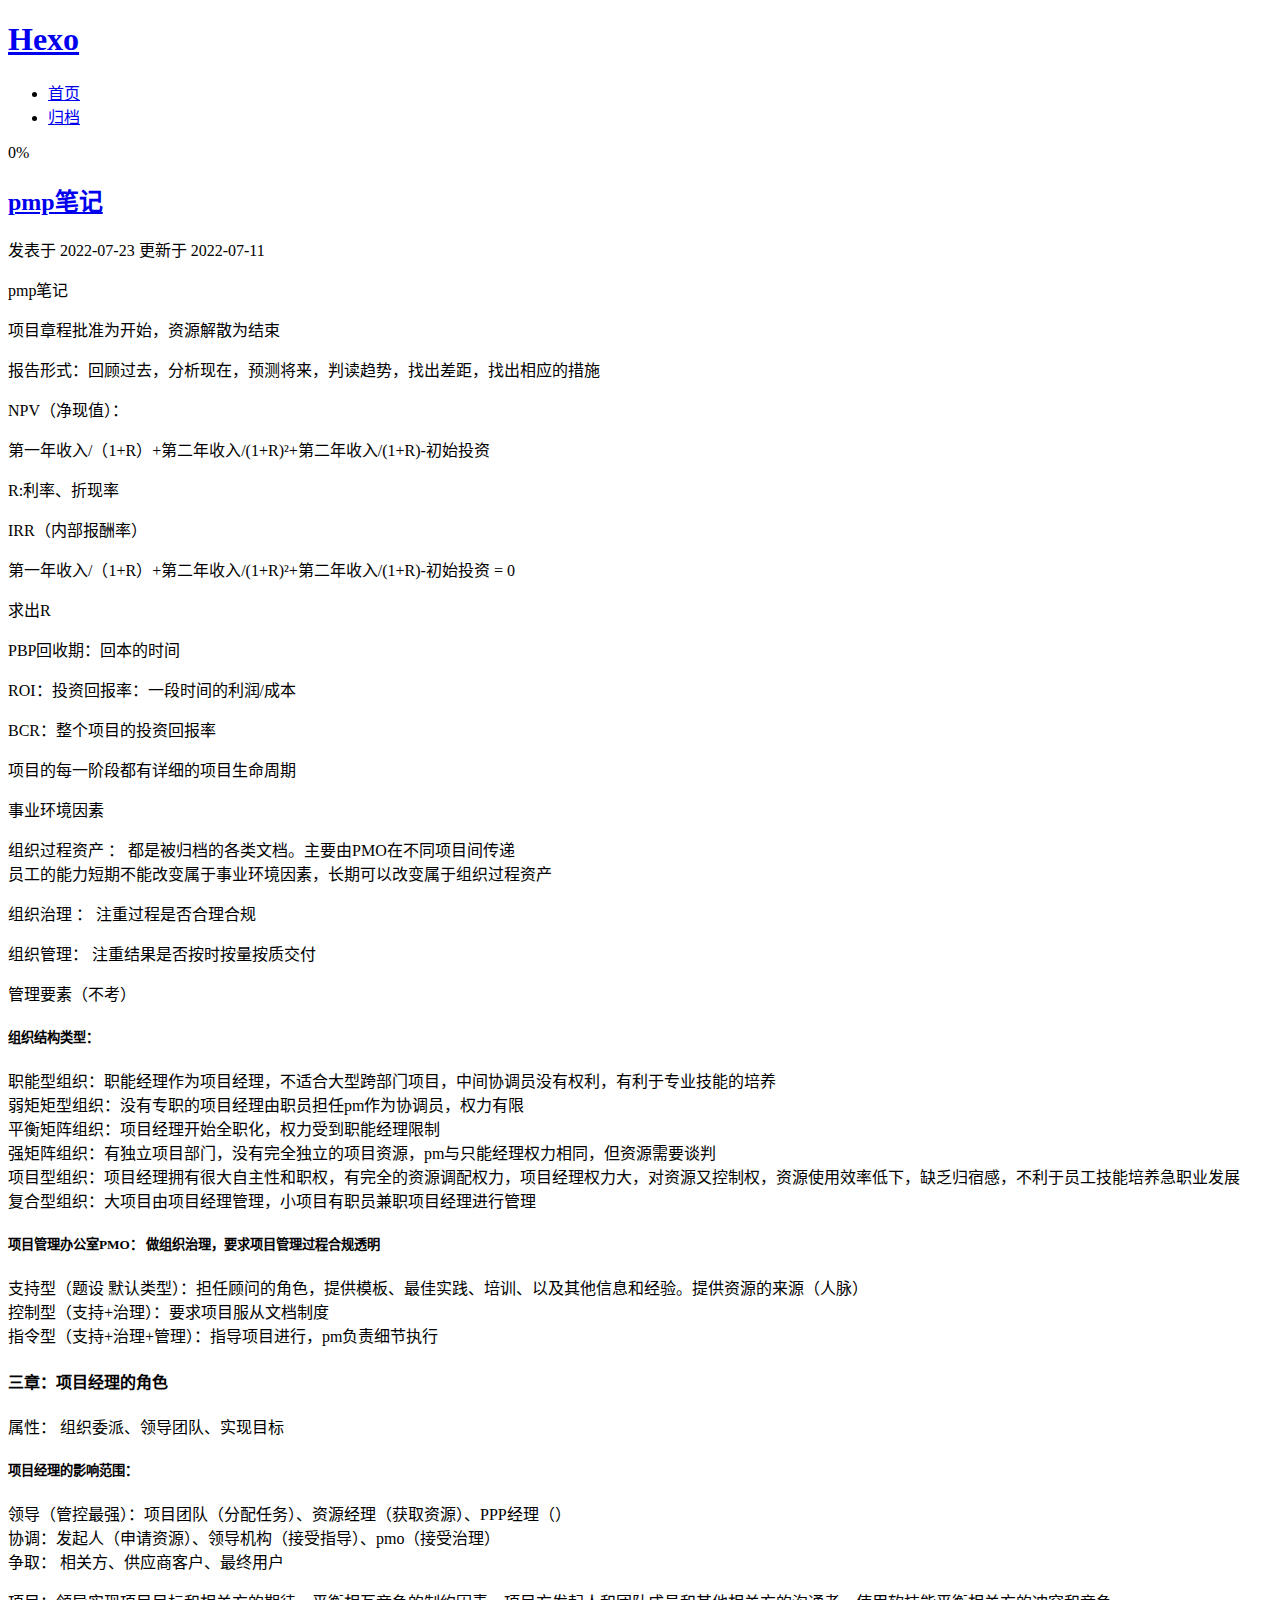
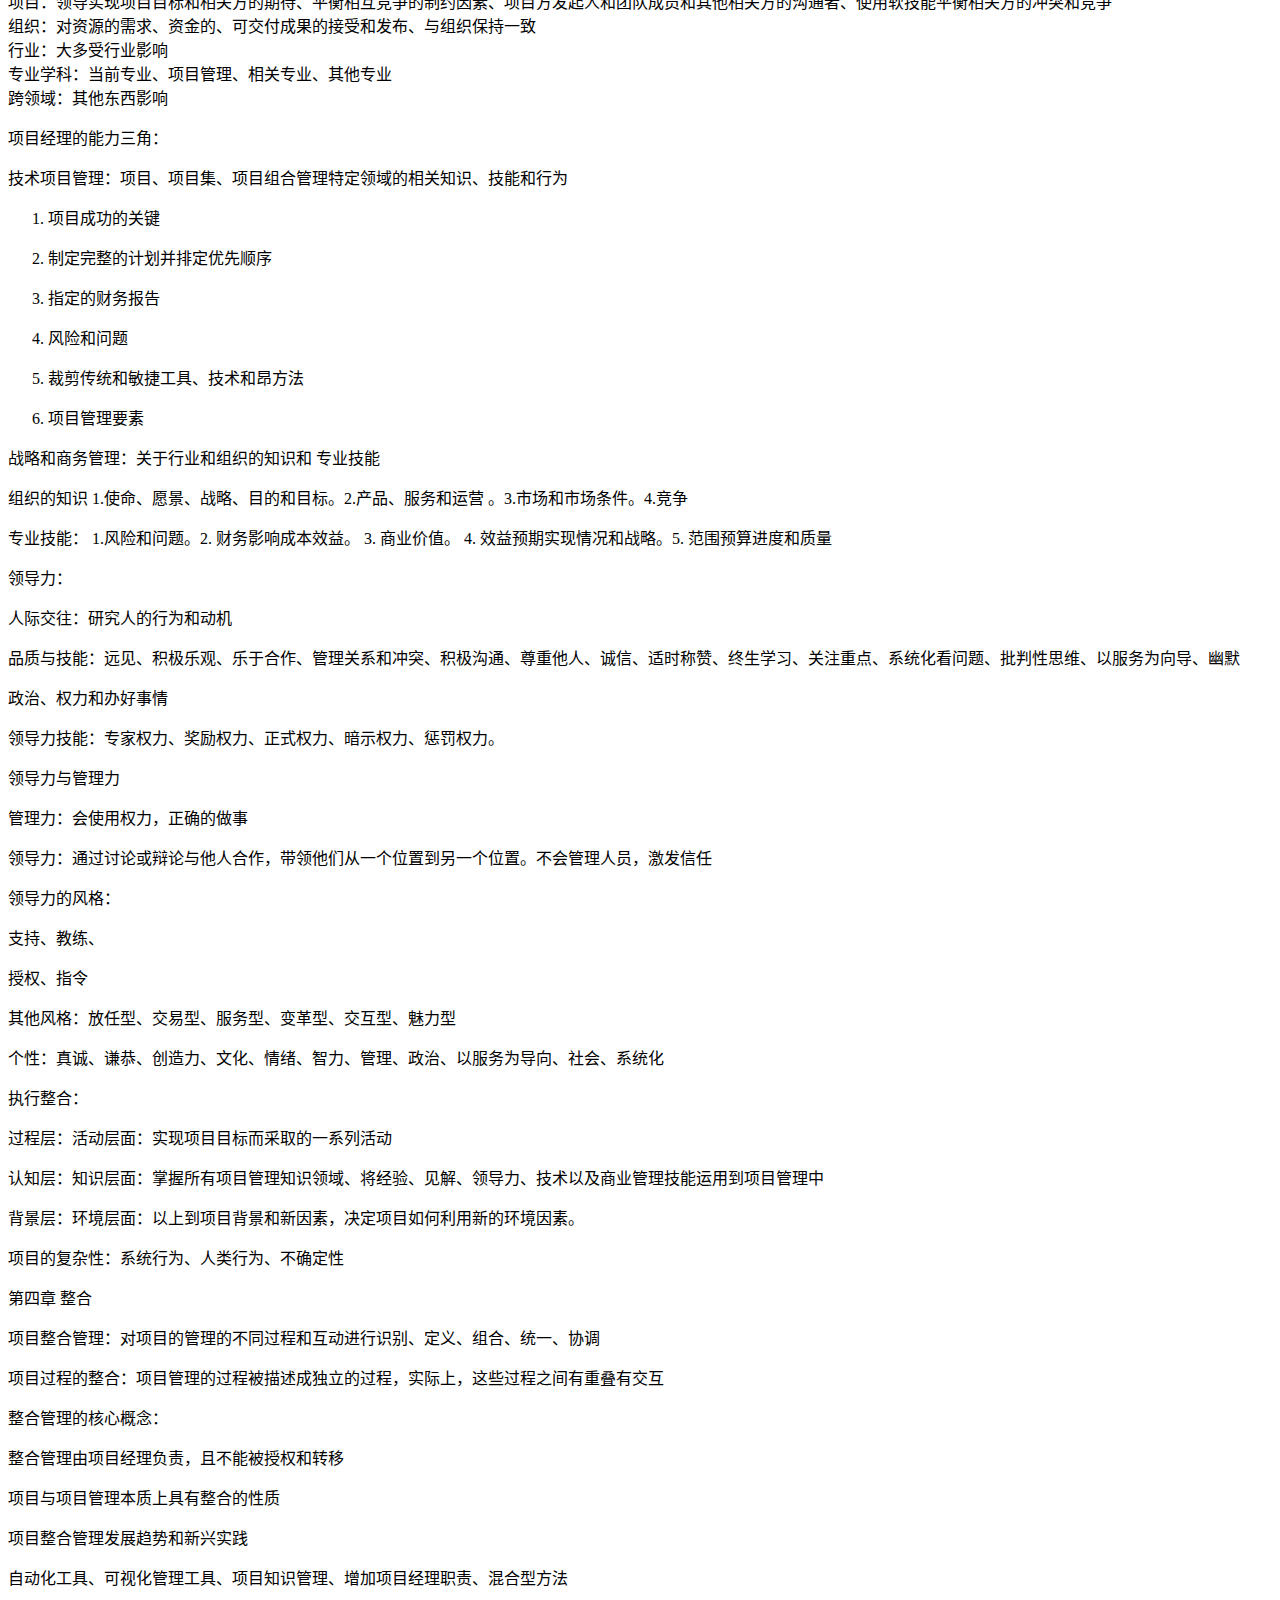
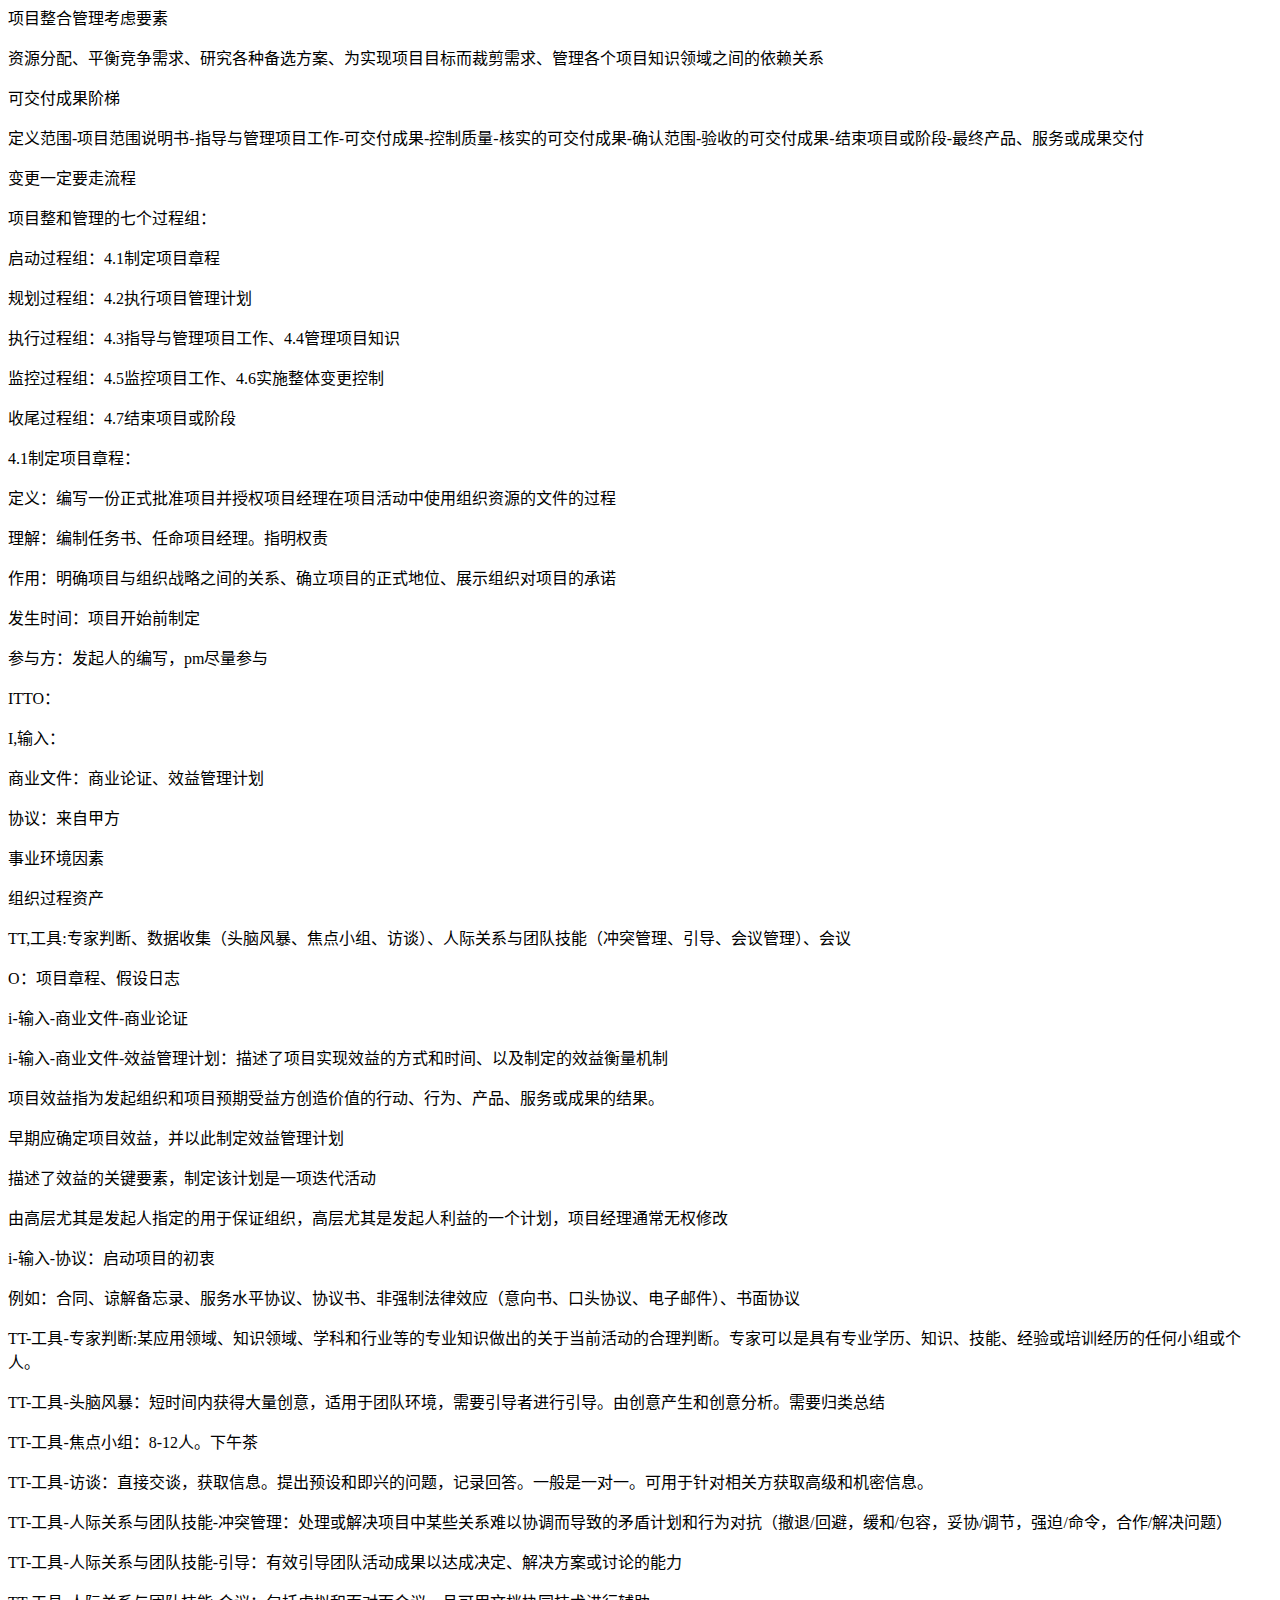
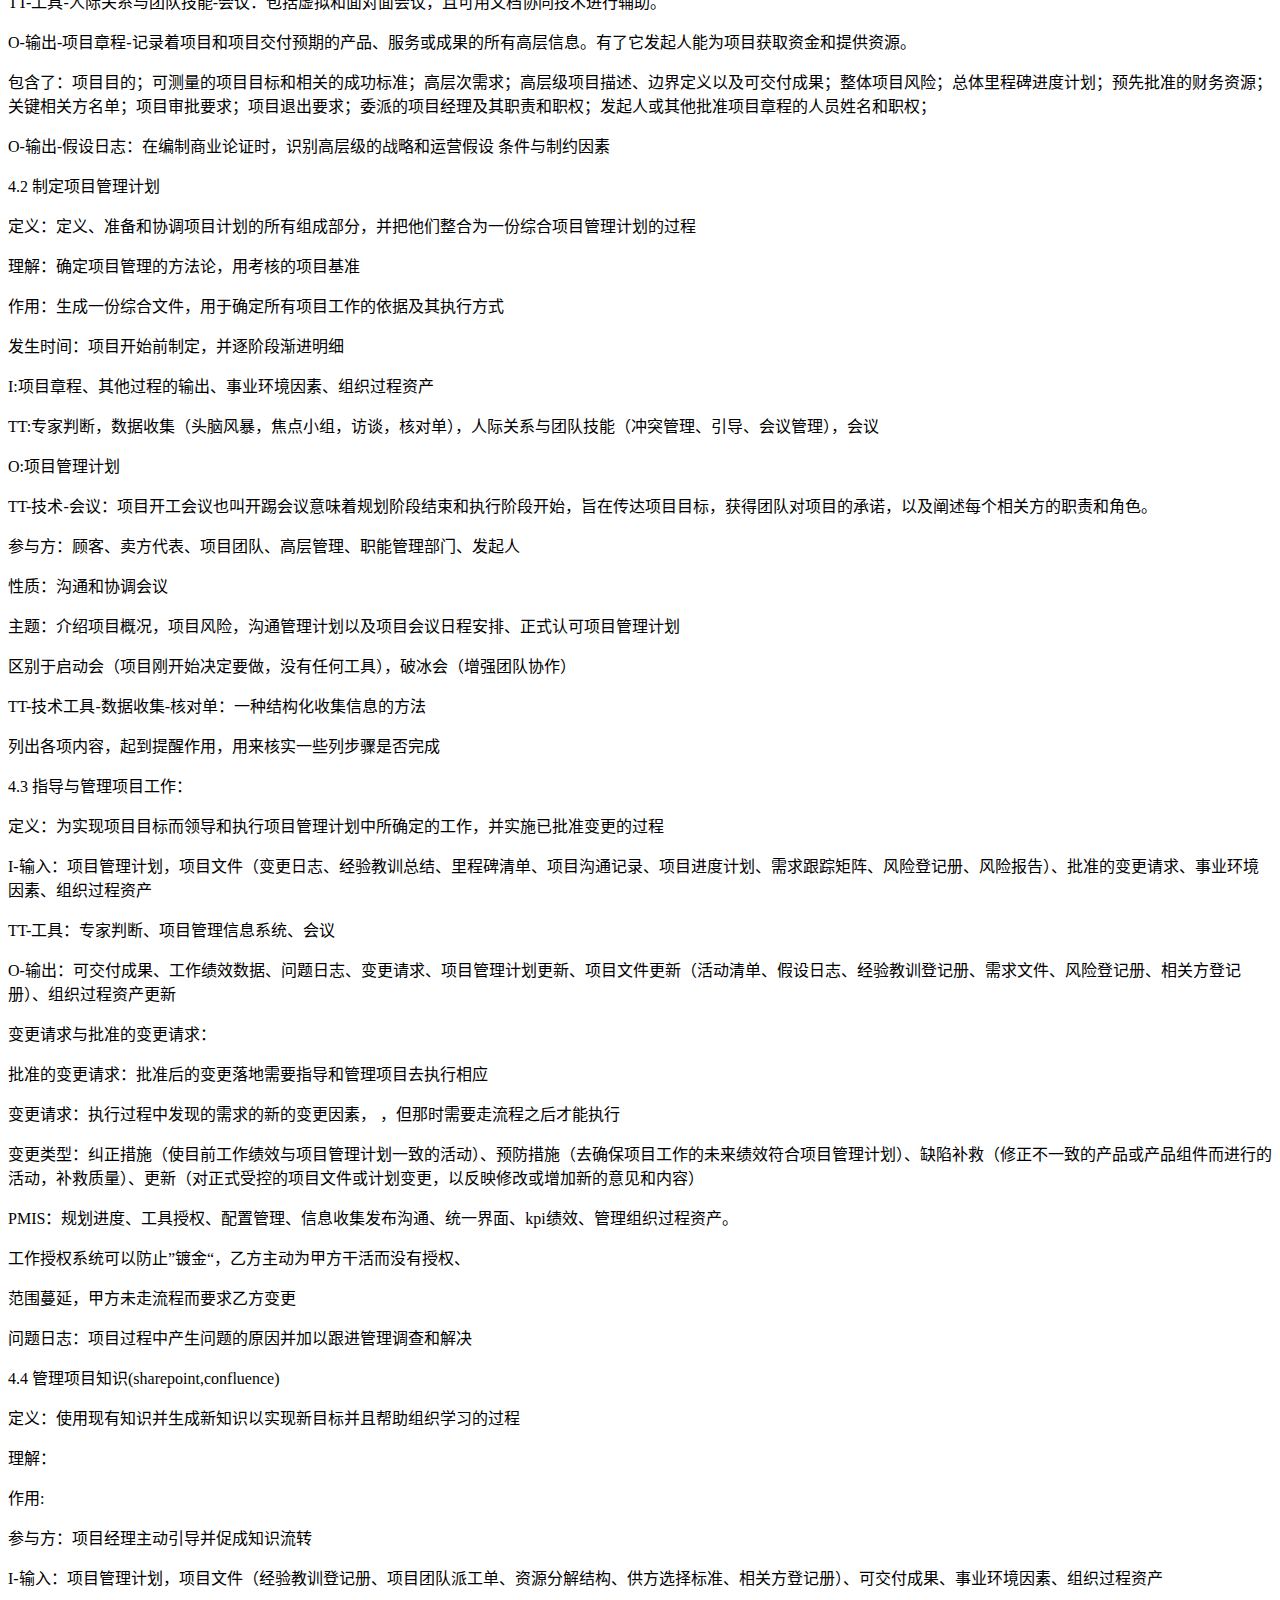
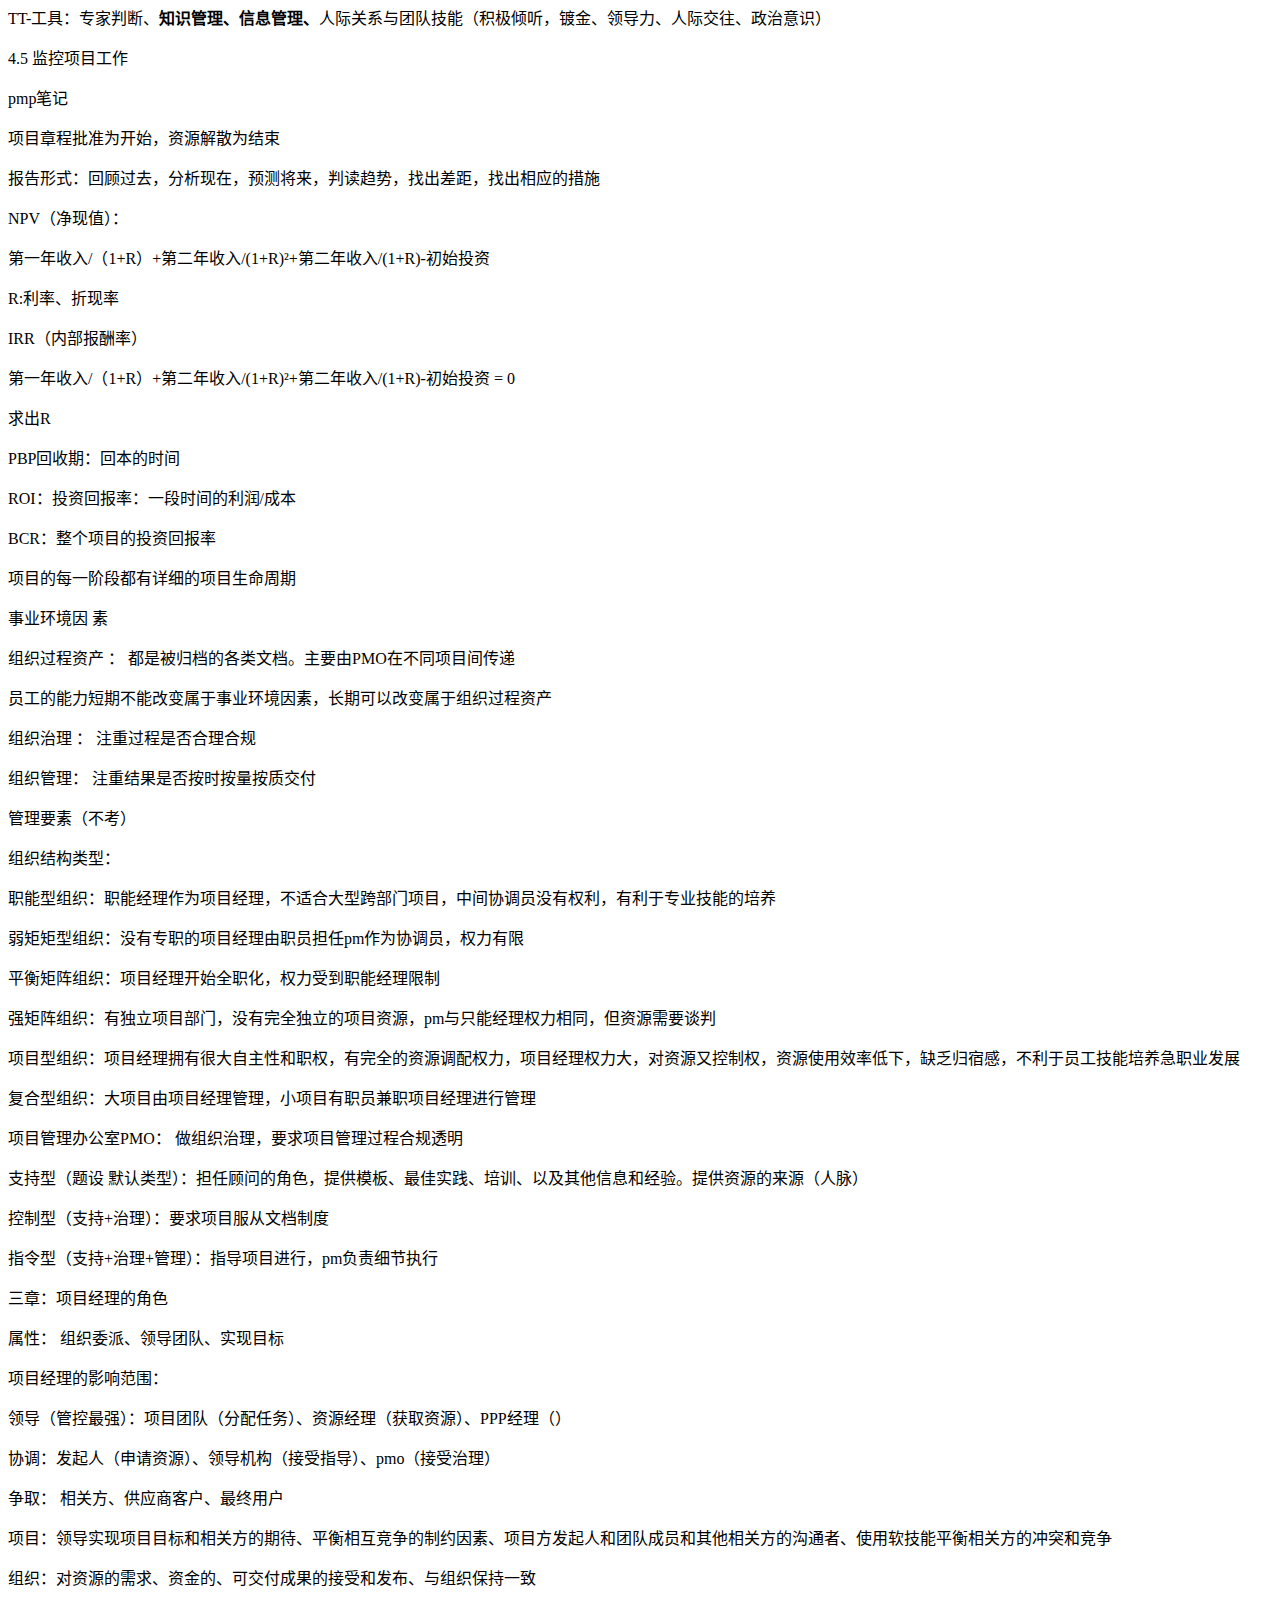
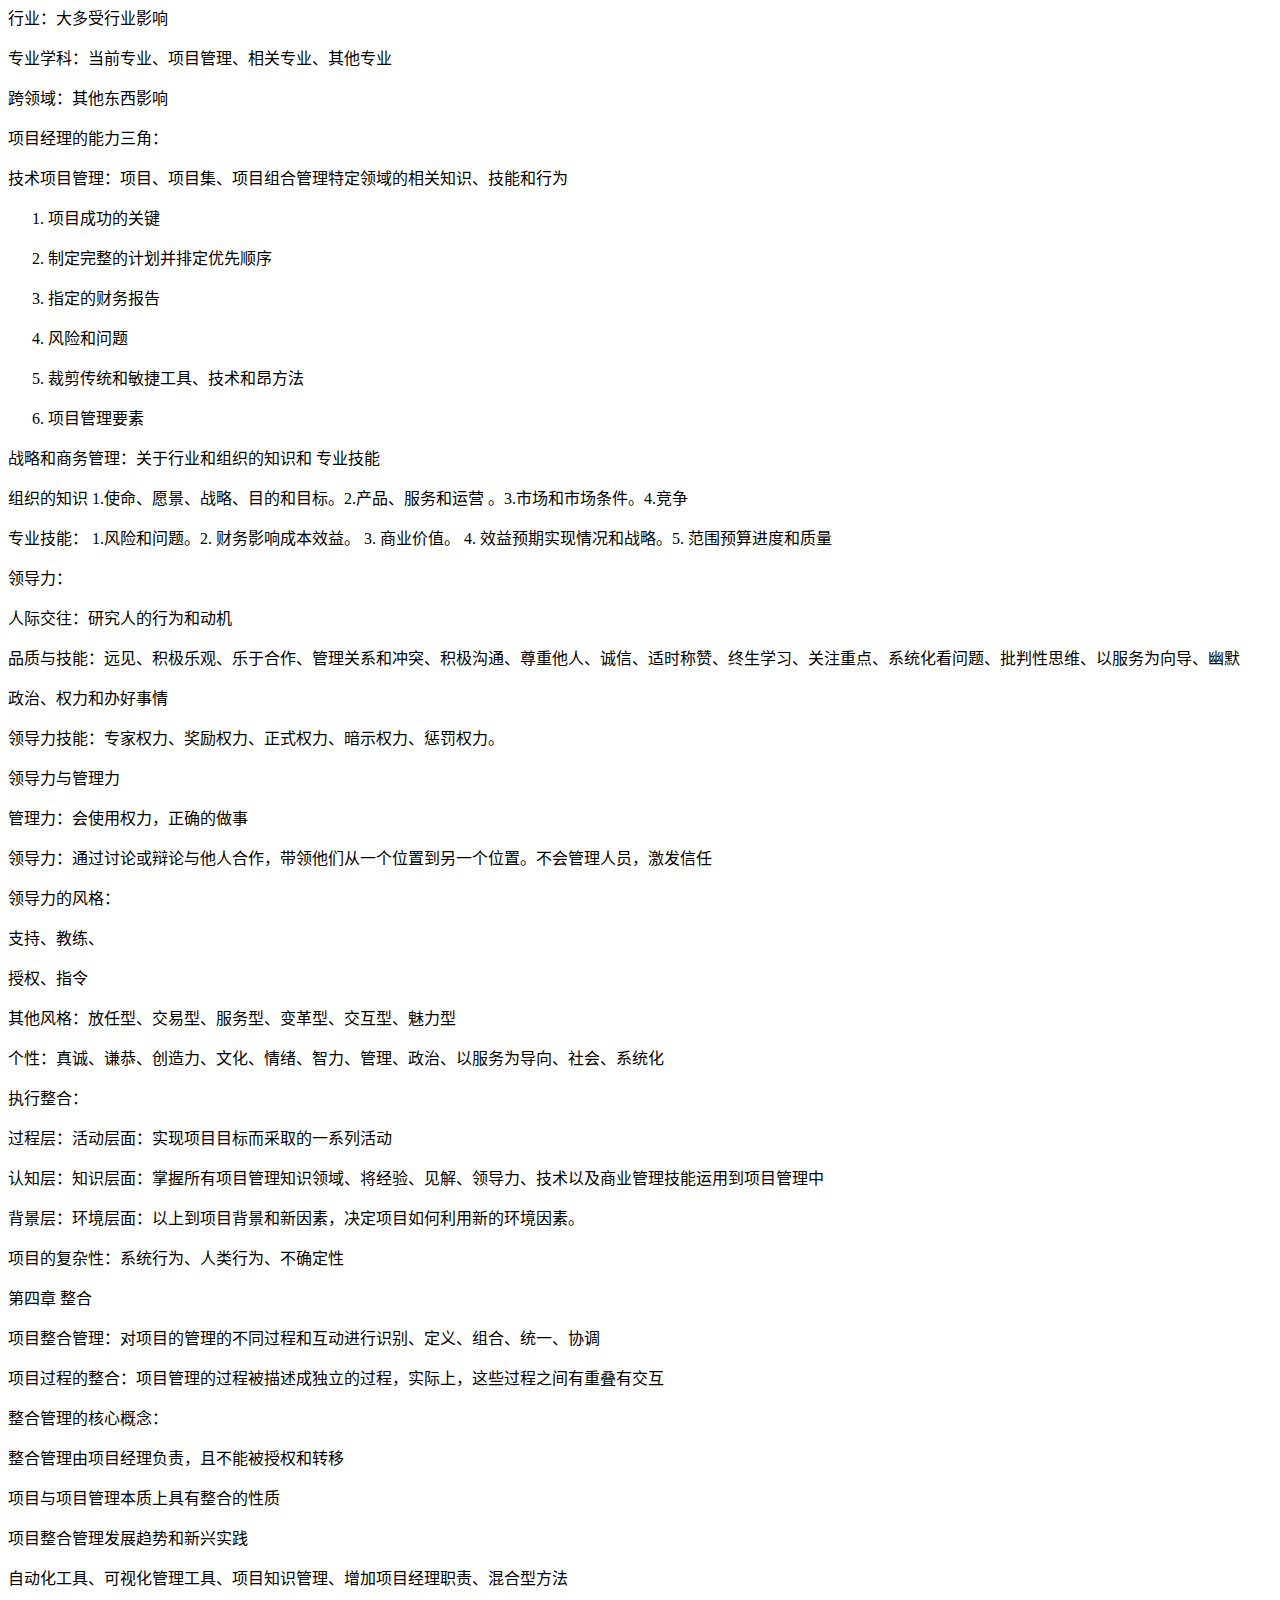
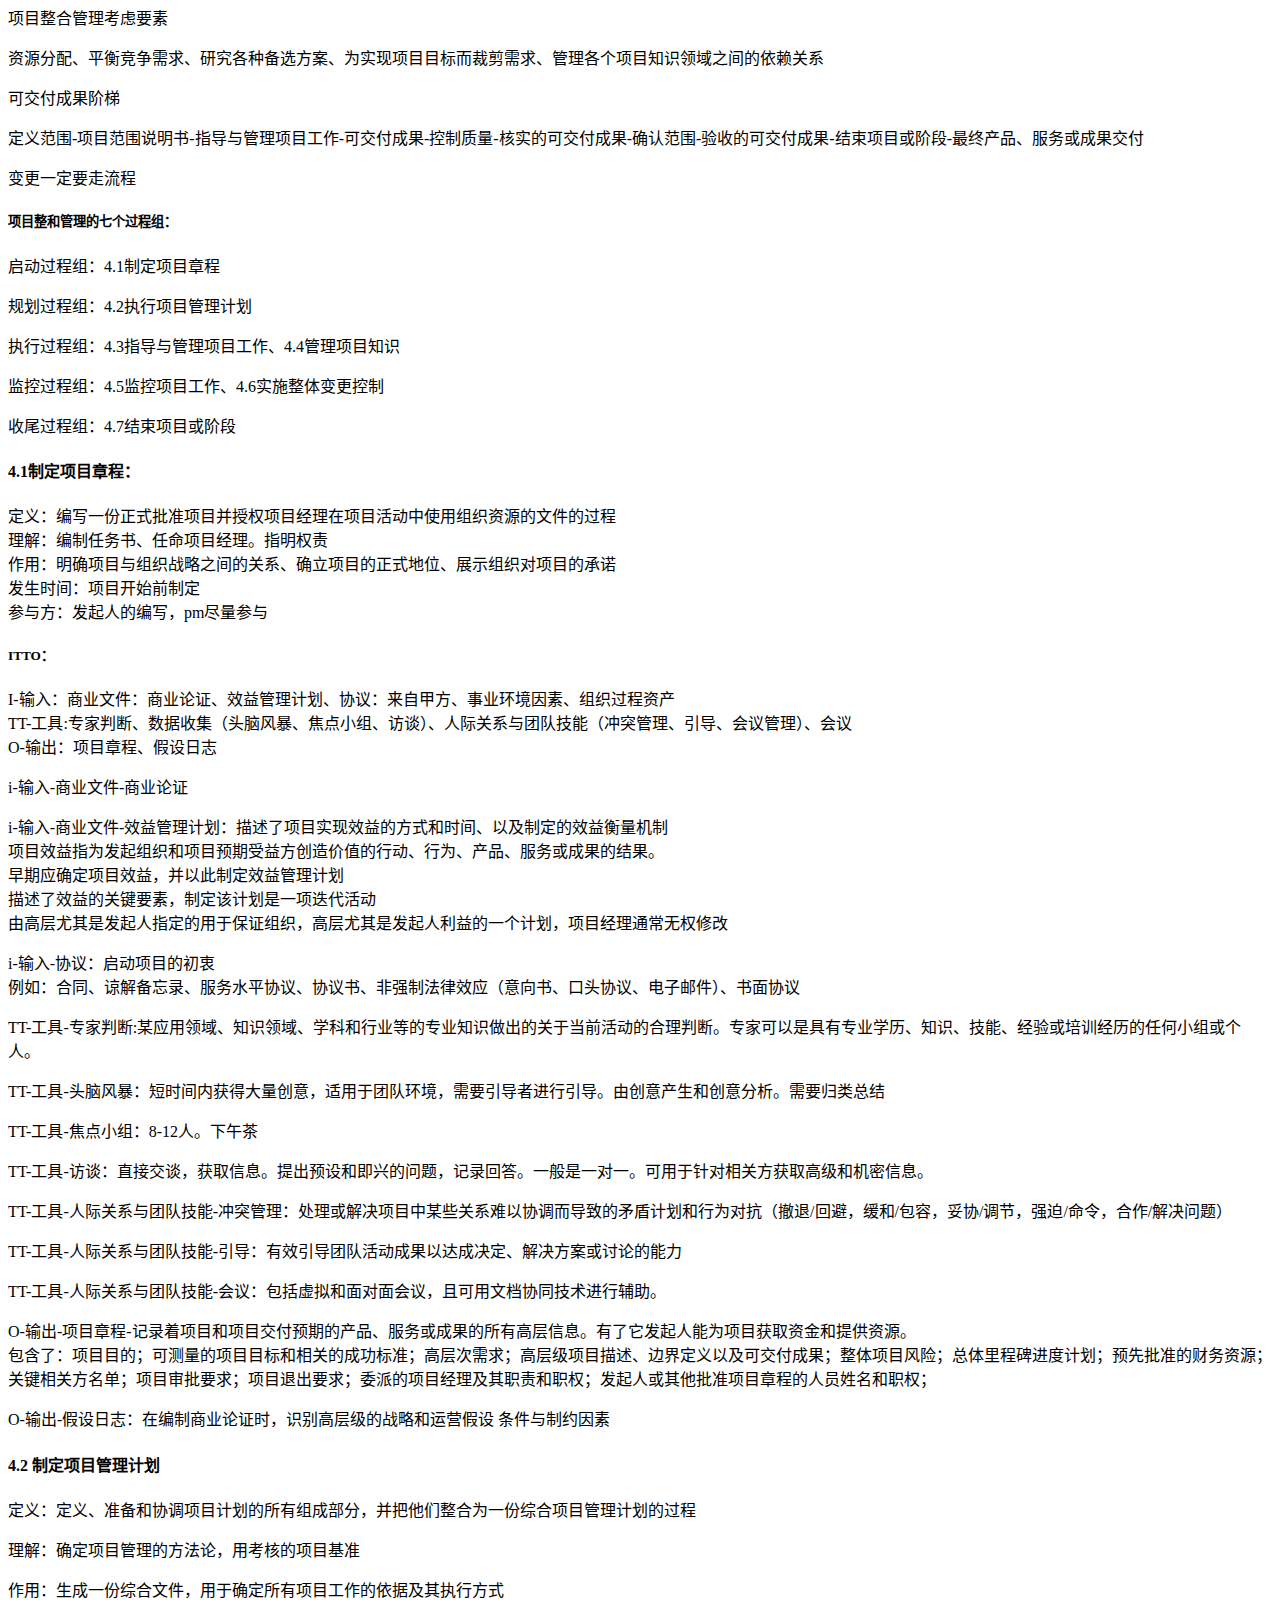
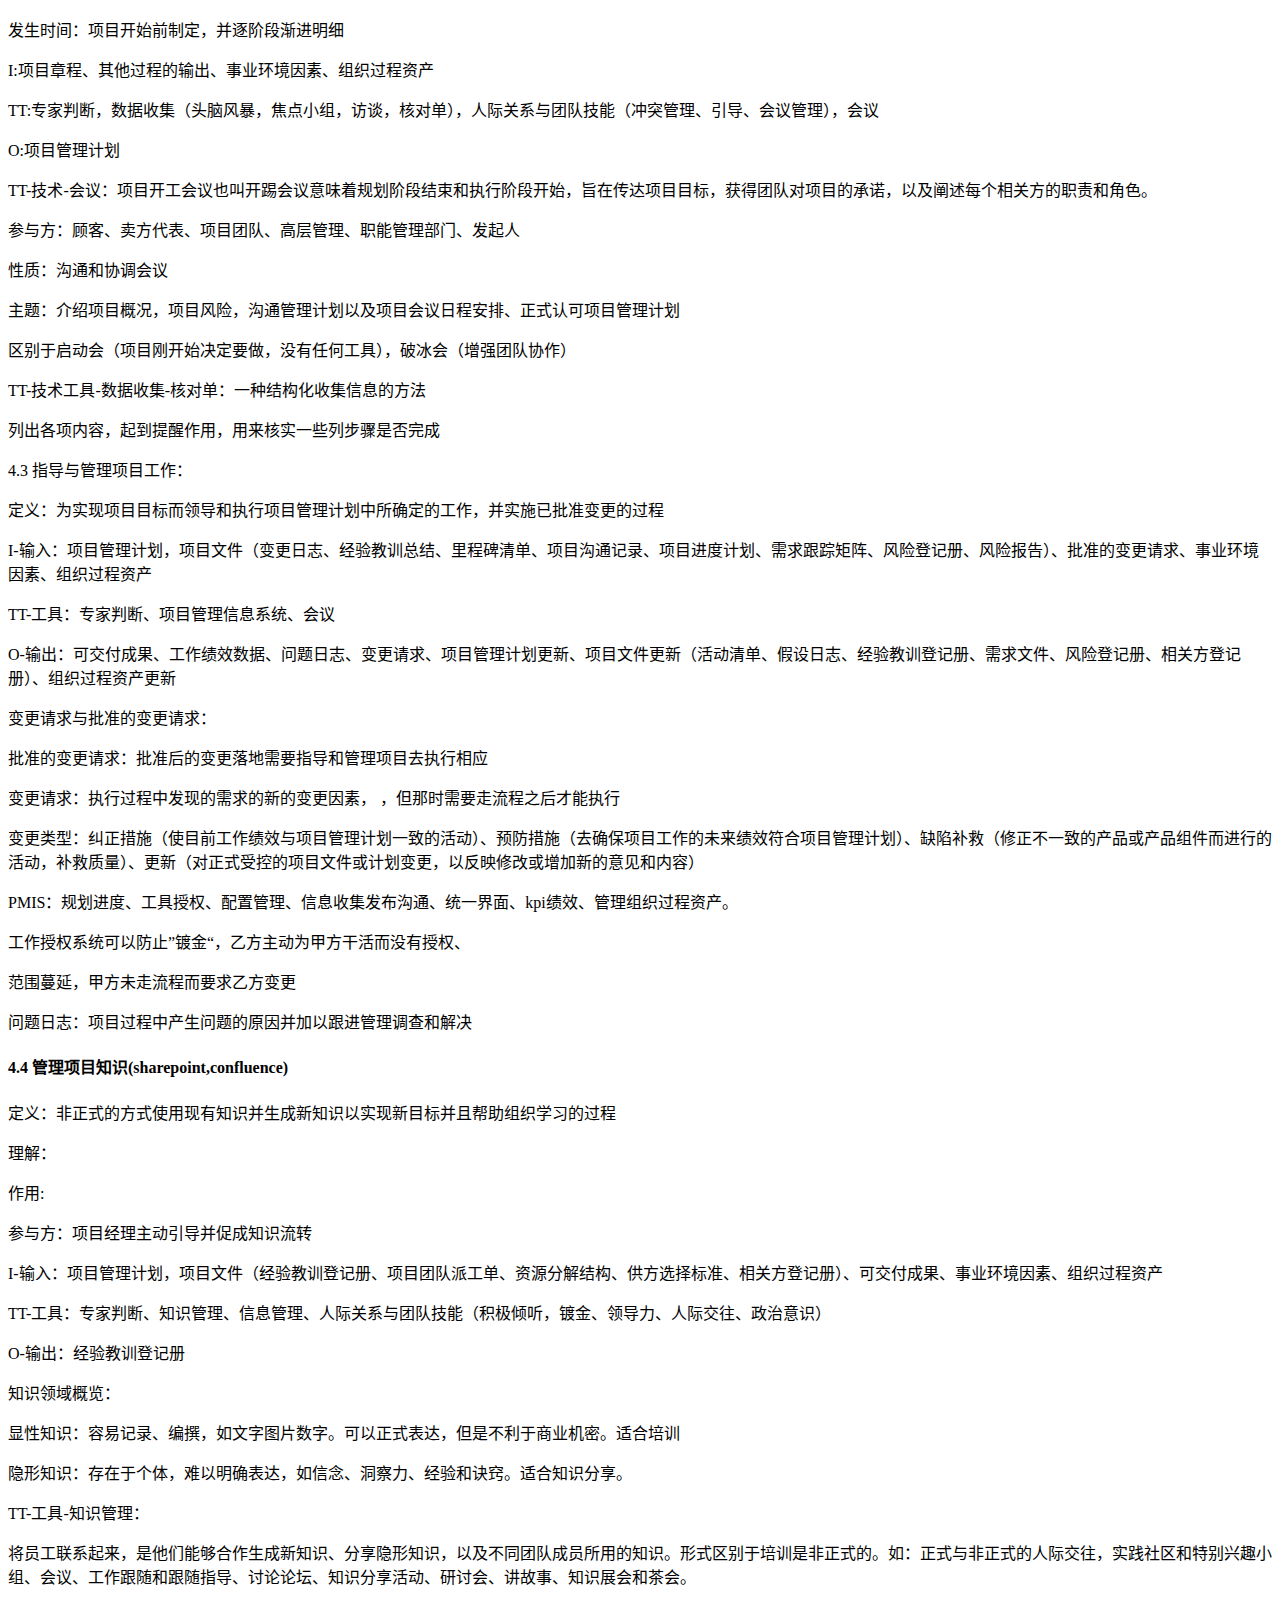
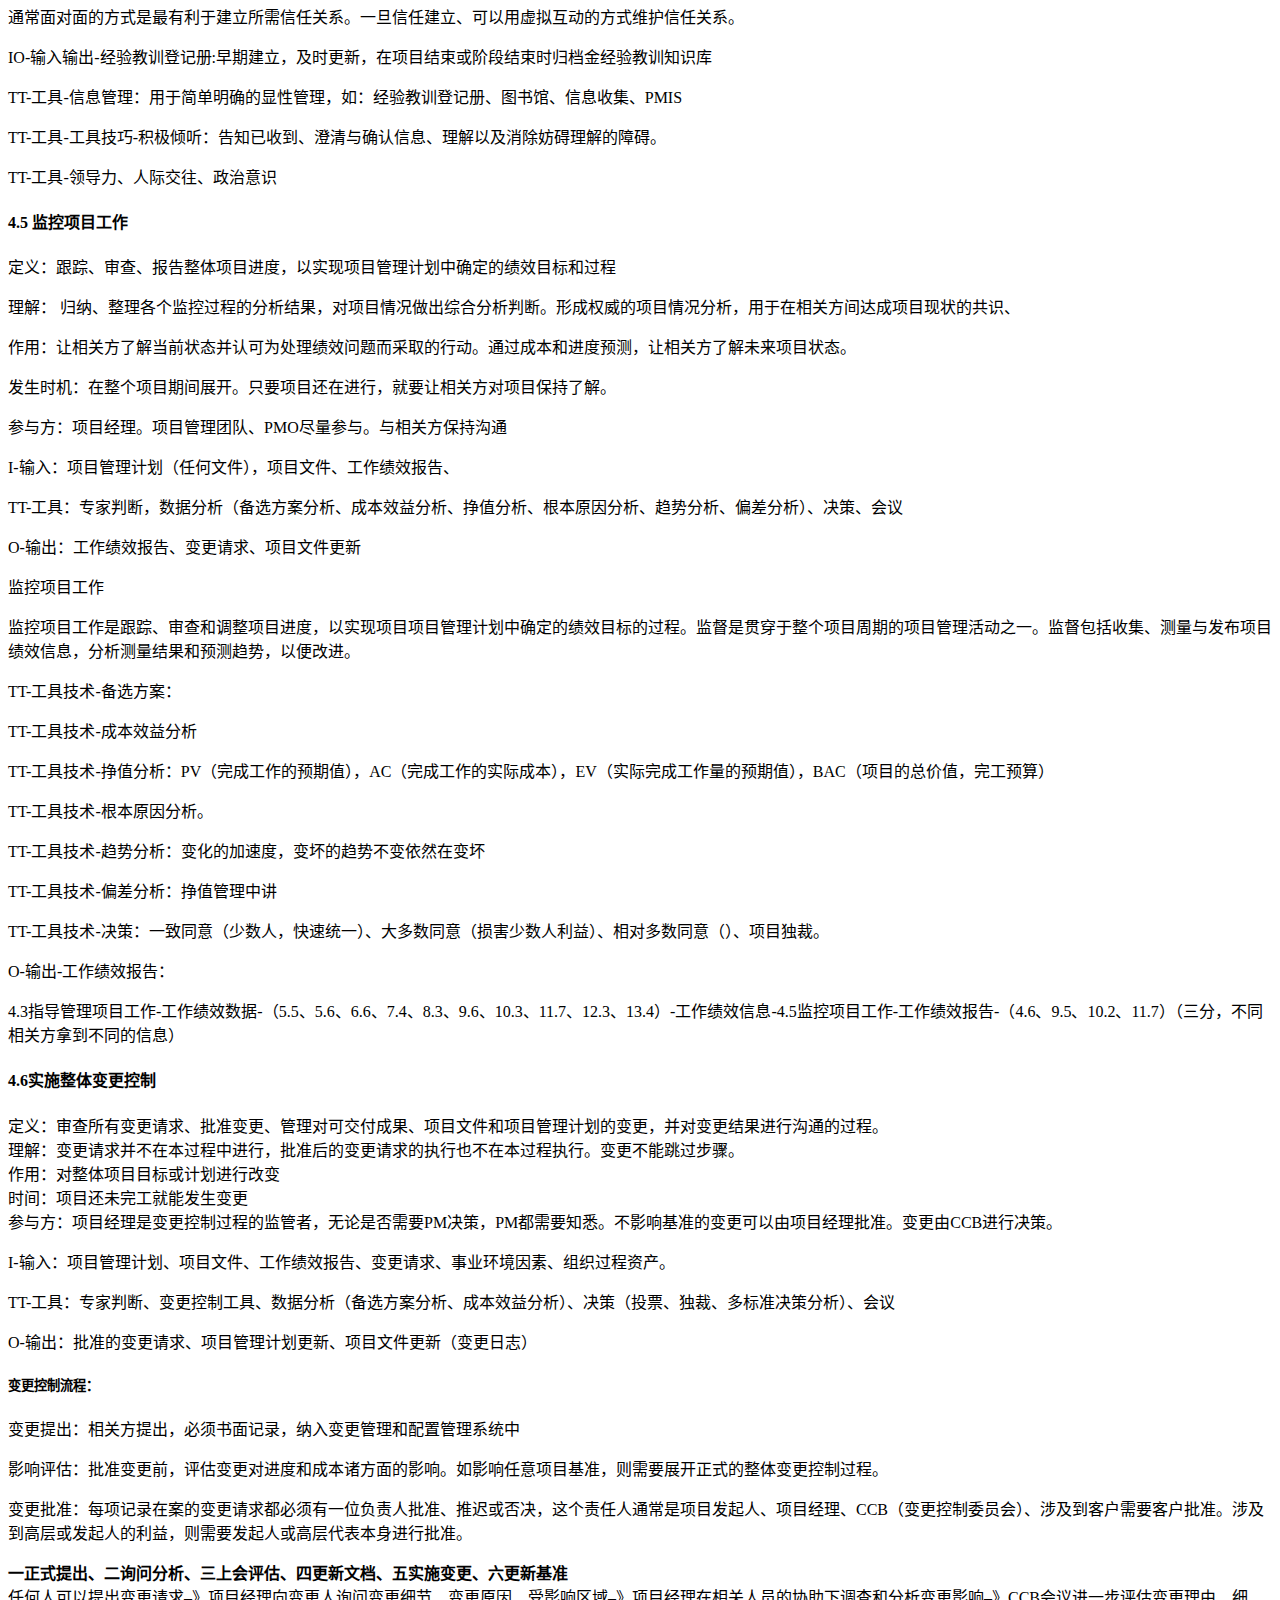
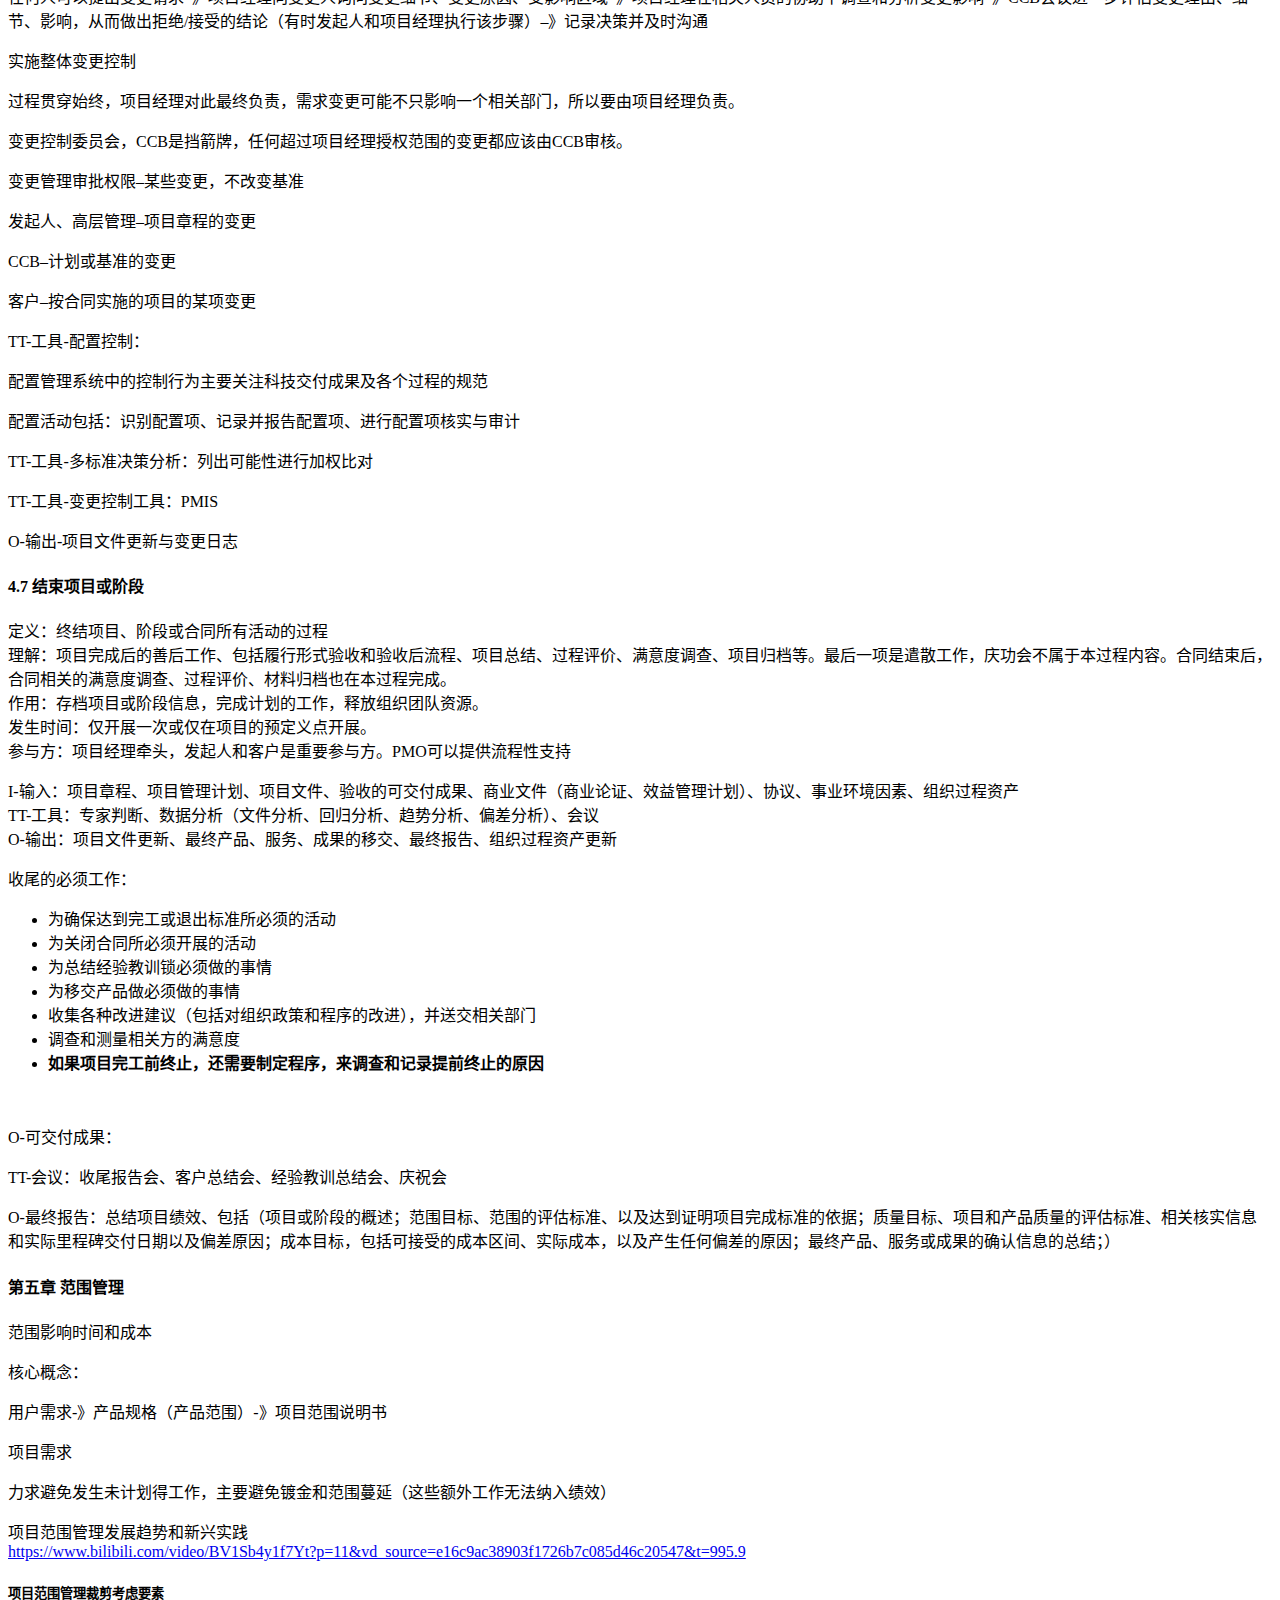
==== commit f5235442: "Site updated: 2022-07-11 22:35:05" ====
--- a/index.html
+++ b/index.html
@@ -1,5 +1,5 @@
 <!DOCTYPE html>
-<html lang="zh-Hans">
+<html lang="zh-CN">
 <head>
   <meta charset="UTF-8">
 <meta name="viewport" content="width=device-width, initial-scale=1, maximum-scale=2">
@@ -24,7 +24,7 @@
 <meta property="og:title" content="Hexo">
 <meta property="og:url" content="https://wurara.github.io/hexoTest/index.html">
 <meta property="og:site_name" content="Hexo">
-<meta property="og:locale">
+<meta property="og:locale" content="zh_CN">
 <meta property="article:author" content="John Doe">
 <meta name="twitter:card" content="summary">
 
@@ -37,7 +37,7 @@
     sidebar: "",
     isHome : true,
     isPost : false,
-    lang   : 'zh-Hans'
+    lang   : 'zh-CN'
   };
 </script>
 
@@ -81,7 +81,7 @@
     <header class="header" itemscope itemtype="http://schema.org/WPHeader">
       <div class="header-inner"><div class="site-brand-container">
   <div class="site-nav-toggle">
-    <div class="toggle" aria-label="تشغيل شريط التصفح">
+    <div class="toggle" aria-label="切换导航栏">
       <span class="toggle-line toggle-line-first"></span>
       <span class="toggle-line toggle-line-middle"></span>
       <span class="toggle-line toggle-line-last"></span>
@@ -110,12 +110,12 @@
   <ul id="menu" class="main-menu menu">
         <li class="menu-item menu-item-home">
 
-    <a href="/hexoTest/" rel="section"><i class="fa fa-home fa-fw"></i>Home</a>
+    <a href="/hexoTest/" rel="section"><i class="fa fa-home fa-fw"></i>首页</a>
 
   </li>
         <li class="menu-item menu-item-archives">
 
-    <a href="/hexoTest/archives/" rel="section"><i class="fa fa-archive fa-fw"></i>الأرشيفات</a>
+    <a href="/hexoTest/archives/" rel="section"><i class="fa fa-archive fa-fw"></i>归档</a>
 
   </li>
   </ul>
@@ -144,7 +144,7 @@
       
   
   
-  <article itemscope itemtype="http://schema.org/Article" class="post-block" lang="zh-Hans">
+  <article itemscope itemtype="http://schema.org/Article" class="post-block" lang="zh-CN">
     <link itemprop="mainEntityOfPage" href="https://wurara.github.io/hexoTest/2022/07/23/pmp%E7%AC%94%E8%AE%B0/">
 
     <span hidden itemprop="author" itemscope itemtype="http://schema.org/Person">
@@ -167,16 +167,16 @@
               <span class="post-meta-item-icon">
                 <i class="far fa-calendar"></i>
               </span>
-              <span class="post-meta-item-text">نُشر في</span>
-
-              <time title="أُنشأ: 2022-07-23 00:46:00" itemprop="dateCreated datePublished" datetime="2022-07-23T00:46:00+08:00">2022-07-23</time>
+              <span class="post-meta-item-text">发表于</span>
+
+              <time title="创建时间：2022-07-23 00:46:00" itemprop="dateCreated datePublished" datetime="2022-07-23T00:46:00+08:00">2022-07-23</time>
             </span>
               <span class="post-meta-item">
                 <span class="post-meta-item-icon">
                   <i class="far fa-calendar-check"></i>
                 </span>
-                <span class="post-meta-item-text">عُدل في</span>
-                <time title="عُدل: 2022-07-11 22:32:39" itemprop="dateModified" datetime="2022-07-11T22:32:39+08:00">2022-07-11</time>
+                <span class="post-meta-item-text">更新于</span>
+                <time title="修改时间：2022-07-11 22:32:39" itemprop="dateModified" datetime="2022-07-11T22:32:39+08:00">2022-07-11</time>
               </span>
 
           
@@ -621,7 +621,7 @@
       
   
   
-  <article itemscope itemtype="http://schema.org/Article" class="post-block" lang="zh-Hans">
+  <article itemscope itemtype="http://schema.org/Article" class="post-block" lang="zh-CN">
     <link itemprop="mainEntityOfPage" href="https://wurara.github.io/hexoTest/2022/06/13/pmp/">
 
     <span hidden itemprop="author" itemscope itemtype="http://schema.org/Person">
@@ -636,7 +636,7 @@
       <header class="post-header">
         <h2 class="post-title" itemprop="name headline">
           
-            <a href="/hexoTest/2022/06/13/pmp/" class="post-title-link" itemprop="url">بدون عنوان</a>
+            <a href="/hexoTest/2022/06/13/pmp/" class="post-title-link" itemprop="url">未命名</a>
         </h2>
 
         <div class="post-meta">
@@ -644,9 +644,9 @@
               <span class="post-meta-item-icon">
                 <i class="far fa-calendar"></i>
               </span>
-              <span class="post-meta-item-text">نُشر في</span>
-
-              <time title="أُنشأ: 2022-06-13 20:01:41" itemprop="dateCreated datePublished" datetime="2022-06-13T20:01:41+08:00">2022-06-13</time>
+              <span class="post-meta-item-text">发表于</span>
+
+              <time title="创建时间：2022-06-13 20:01:41" itemprop="dateCreated datePublished" datetime="2022-06-13T20:01:41+08:00">2022-06-13</time>
             </span>
 
           
@@ -678,7 +678,7 @@
       
   
   
-  <article itemscope itemtype="http://schema.org/Article" class="post-block" lang="zh-Hans">
+  <article itemscope itemtype="http://schema.org/Article" class="post-block" lang="zh-CN">
     <link itemprop="mainEntityOfPage" href="https://wurara.github.io/hexoTest/2021/11/21/spring/">
 
     <span hidden itemprop="author" itemscope itemtype="http://schema.org/Person">
@@ -701,16 +701,16 @@
               <span class="post-meta-item-icon">
                 <i class="far fa-calendar"></i>
               </span>
-              <span class="post-meta-item-text">نُشر في</span>
-
-              <time title="أُنشأ: 2021-11-21 11:13:22" itemprop="dateCreated datePublished" datetime="2021-11-21T11:13:22+08:00">2021-11-21</time>
+              <span class="post-meta-item-text">发表于</span>
+
+              <time title="创建时间：2021-11-21 11:13:22" itemprop="dateCreated datePublished" datetime="2021-11-21T11:13:22+08:00">2021-11-21</time>
             </span>
               <span class="post-meta-item">
                 <span class="post-meta-item-icon">
                   <i class="far fa-calendar-check"></i>
                 </span>
-                <span class="post-meta-item-text">عُدل في</span>
-                <time title="عُدل: 2022-01-20 19:46:59" itemprop="dateModified" datetime="2022-01-20T19:46:59+08:00">2022-01-20</time>
+                <span class="post-meta-item-text">更新于</span>
+                <time title="修改时间：2022-01-20 19:46:59" itemprop="dateModified" datetime="2022-01-20T19:46:59+08:00">2022-01-20</time>
               </span>
 
           
@@ -910,7 +910,7 @@
       
   
   
-  <article itemscope itemtype="http://schema.org/Article" class="post-block" lang="zh-Hans">
+  <article itemscope itemtype="http://schema.org/Article" class="post-block" lang="zh-CN">
     <link itemprop="mainEntityOfPage" href="https://wurara.github.io/hexoTest/2021/11/20/mydoc/">
 
     <span hidden itemprop="author" itemscope itemtype="http://schema.org/Person">
@@ -933,10 +933,10 @@
               <span class="post-meta-item-icon">
                 <i class="far fa-calendar"></i>
               </span>
-              <span class="post-meta-item-text">نُشر في</span>
+              <span class="post-meta-item-text">发表于</span>
               
 
-              <time title="أُنشأ: 2021-11-20 00:53:37 / عُدل: 00:55:51" itemprop="dateCreated datePublished" datetime="2021-11-20T00:53:37+08:00">2021-11-20</time>
+              <time title="创建时间：2021-11-20 00:53:37 / 修改时间：00:55:51" itemprop="dateCreated datePublished" datetime="2021-11-20T00:53:37+08:00">2021-11-20</time>
             </span>
 
           
@@ -979,7 +979,7 @@
       
   
   
-  <article itemscope itemtype="http://schema.org/Article" class="post-block" lang="zh-Hans">
+  <article itemscope itemtype="http://schema.org/Article" class="post-block" lang="zh-CN">
     <link itemprop="mainEntityOfPage" href="https://wurara.github.io/hexoTest/2021/11/20/finddoc/">
 
     <span hidden itemprop="author" itemscope itemtype="http://schema.org/Person">
@@ -1002,10 +1002,10 @@
               <span class="post-meta-item-icon">
                 <i class="far fa-calendar"></i>
               </span>
-              <span class="post-meta-item-text">نُشر في</span>
+              <span class="post-meta-item-text">发表于</span>
               
 
-              <time title="أُنشأ: 2021-11-20 00:46:00 / عُدل: 00:52:02" itemprop="dateCreated datePublished" datetime="2021-11-20T00:46:00+08:00">2021-11-20</time>
+              <time title="创建时间：2021-11-20 00:46:00 / 修改时间：00:52:02" itemprop="dateCreated datePublished" datetime="2021-11-20T00:46:00+08:00">2021-11-20</time>
             </span>
 
           
@@ -1038,7 +1038,7 @@
       
   
   
-  <article itemscope itemtype="http://schema.org/Article" class="post-block" lang="zh-Hans">
+  <article itemscope itemtype="http://schema.org/Article" class="post-block" lang="zh-CN">
     <link itemprop="mainEntityOfPage" href="https://wurara.github.io/hexoTest/2021/11/19/hello-world/">
 
     <span hidden itemprop="author" itemscope itemtype="http://schema.org/Person">
@@ -1061,9 +1061,9 @@
               <span class="post-meta-item-icon">
                 <i class="far fa-calendar"></i>
               </span>
-              <span class="post-meta-item-text">نُشر في</span>
-
-              <time title="أُنشأ: 2021-11-19 23:04:58" itemprop="dateCreated datePublished" datetime="2021-11-19T23:04:58+08:00">2021-11-19</time>
+              <span class="post-meta-item-text">发表于</span>
+
+              <time title="创建时间：2021-11-19 23:04:58" itemprop="dateCreated datePublished" datetime="2021-11-19T23:04:58+08:00">2021-11-19</time>
             </span>
 
           
@@ -1149,10 +1149,10 @@
 
       <ul class="sidebar-nav motion-element">
         <li class="sidebar-nav-toc">
-          المحتويات
+          文章目录
         </li>
         <li class="sidebar-nav-overview">
-          عام
+          站点概览
         </li>
       </ul>
 
@@ -1172,12 +1172,12 @@
           <a href="/hexoTest/archives/">
         
           <span class="site-state-item-count">6</span>
-          <span class="site-state-item-name">المقالات</span>
+          <span class="site-state-item-name">日志</span>
         </a>
       </div>
       <div class="site-state-item site-state-tags">
         <span class="site-state-item-count">1</span>
-        <span class="site-state-item-name">الوسوم</span>
+        <span class="site-state-item-name">标签</span>
       </div>
   </nav>
 </div>
@@ -1209,7 +1209,7 @@
   </span>
   <span class="author" itemprop="copyrightHolder">John Doe</span>
 </div>
-  <div class="powered-by">تطبيق الموقع <a href="https://hexo.io/" class="theme-link" rel="noopener" target="_blank">Hexo</a> & <a href="https://muse.theme-next.org/" class="theme-link" rel="noopener" target="_blank">NexT.Muse</a>
+  <div class="powered-by">由 <a href="https://hexo.io/" class="theme-link" rel="noopener" target="_blank">Hexo</a> & <a href="https://muse.theme-next.org/" class="theme-link" rel="noopener" target="_blank">NexT.Muse</a> 强力驱动
   </div>
 
         
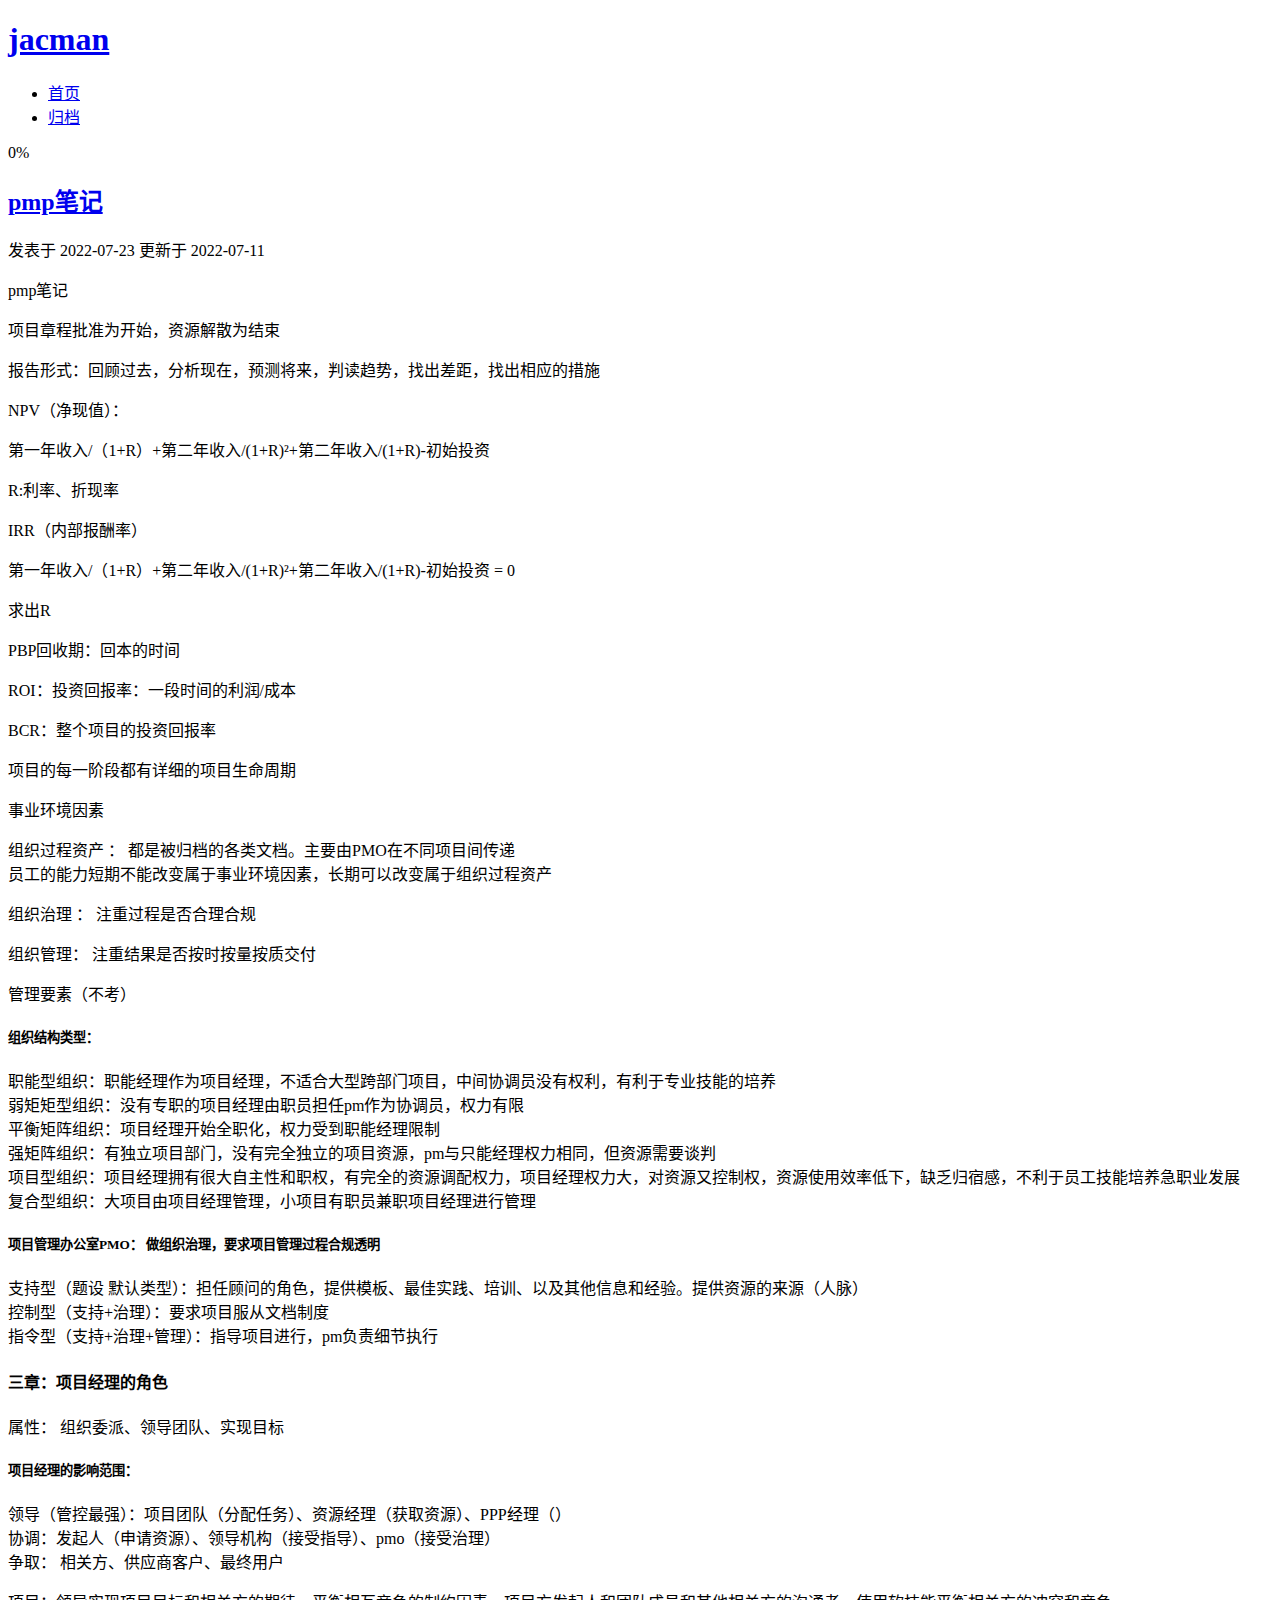
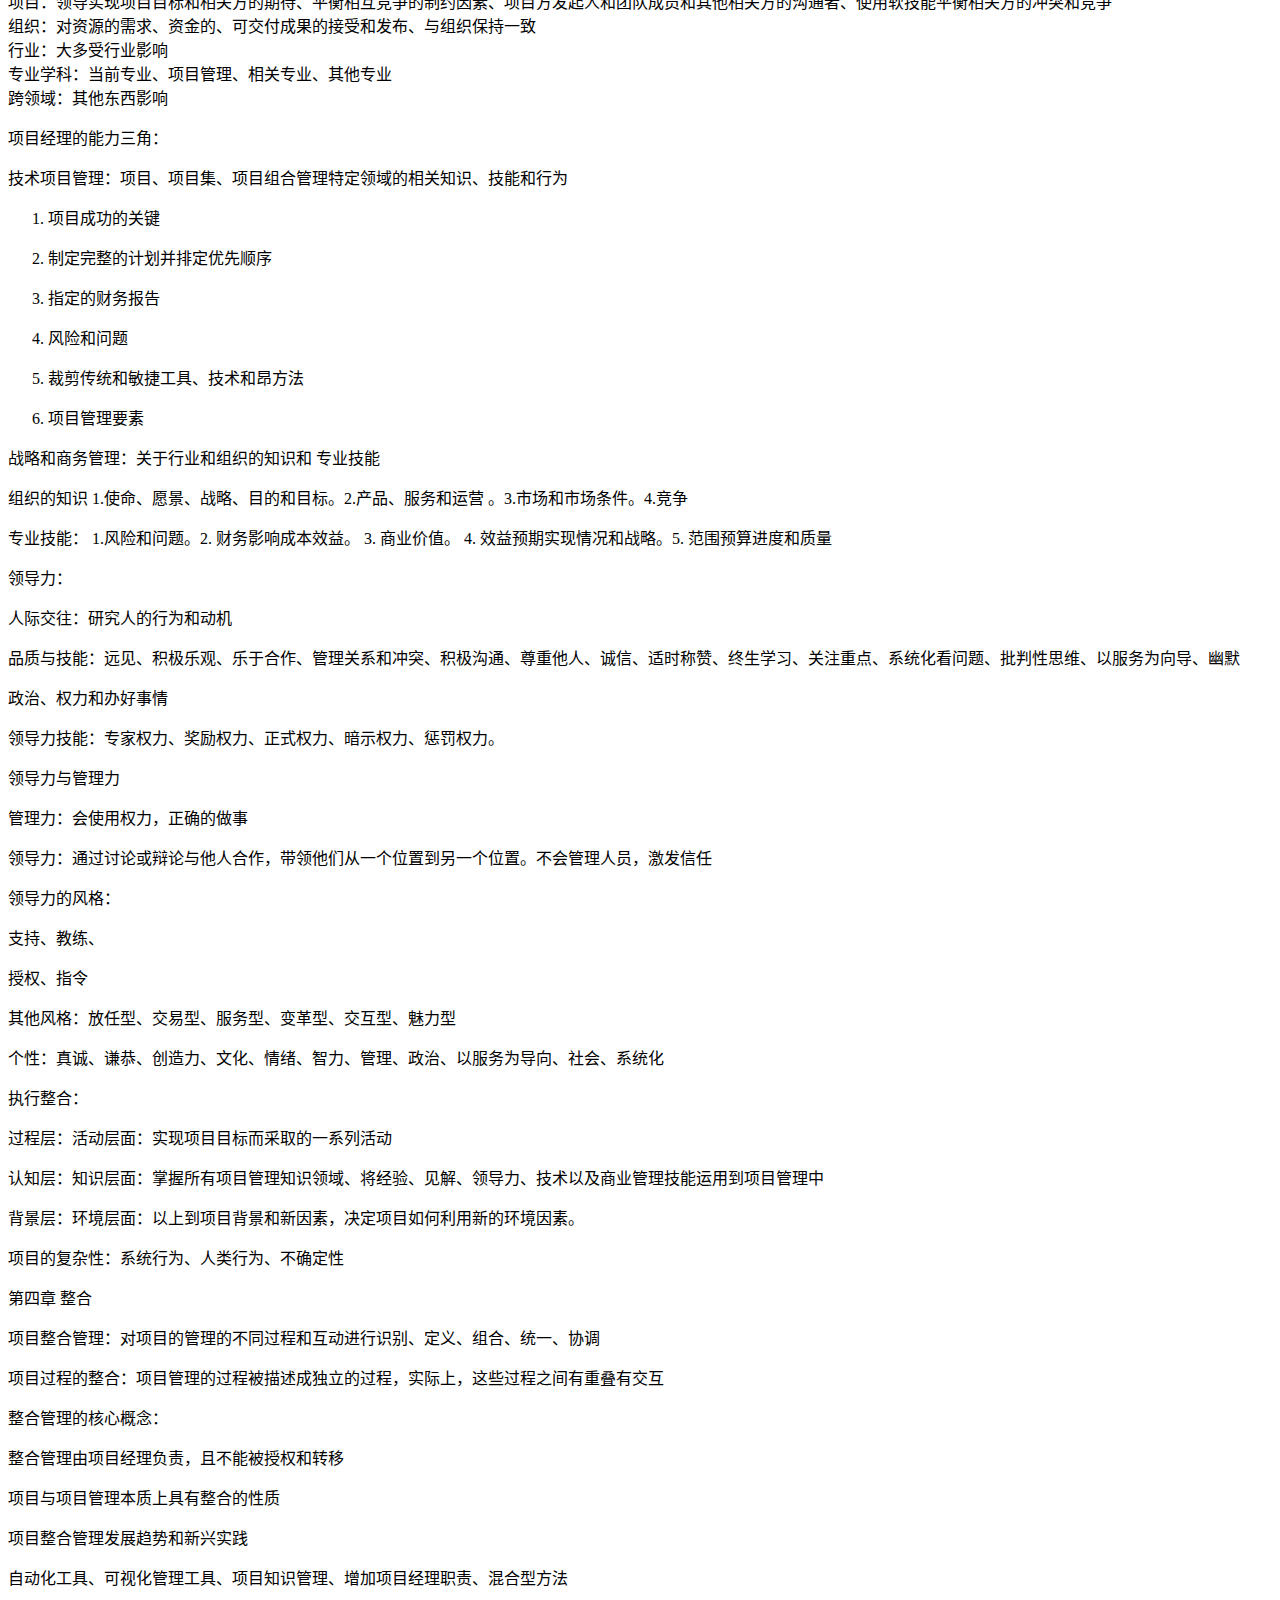
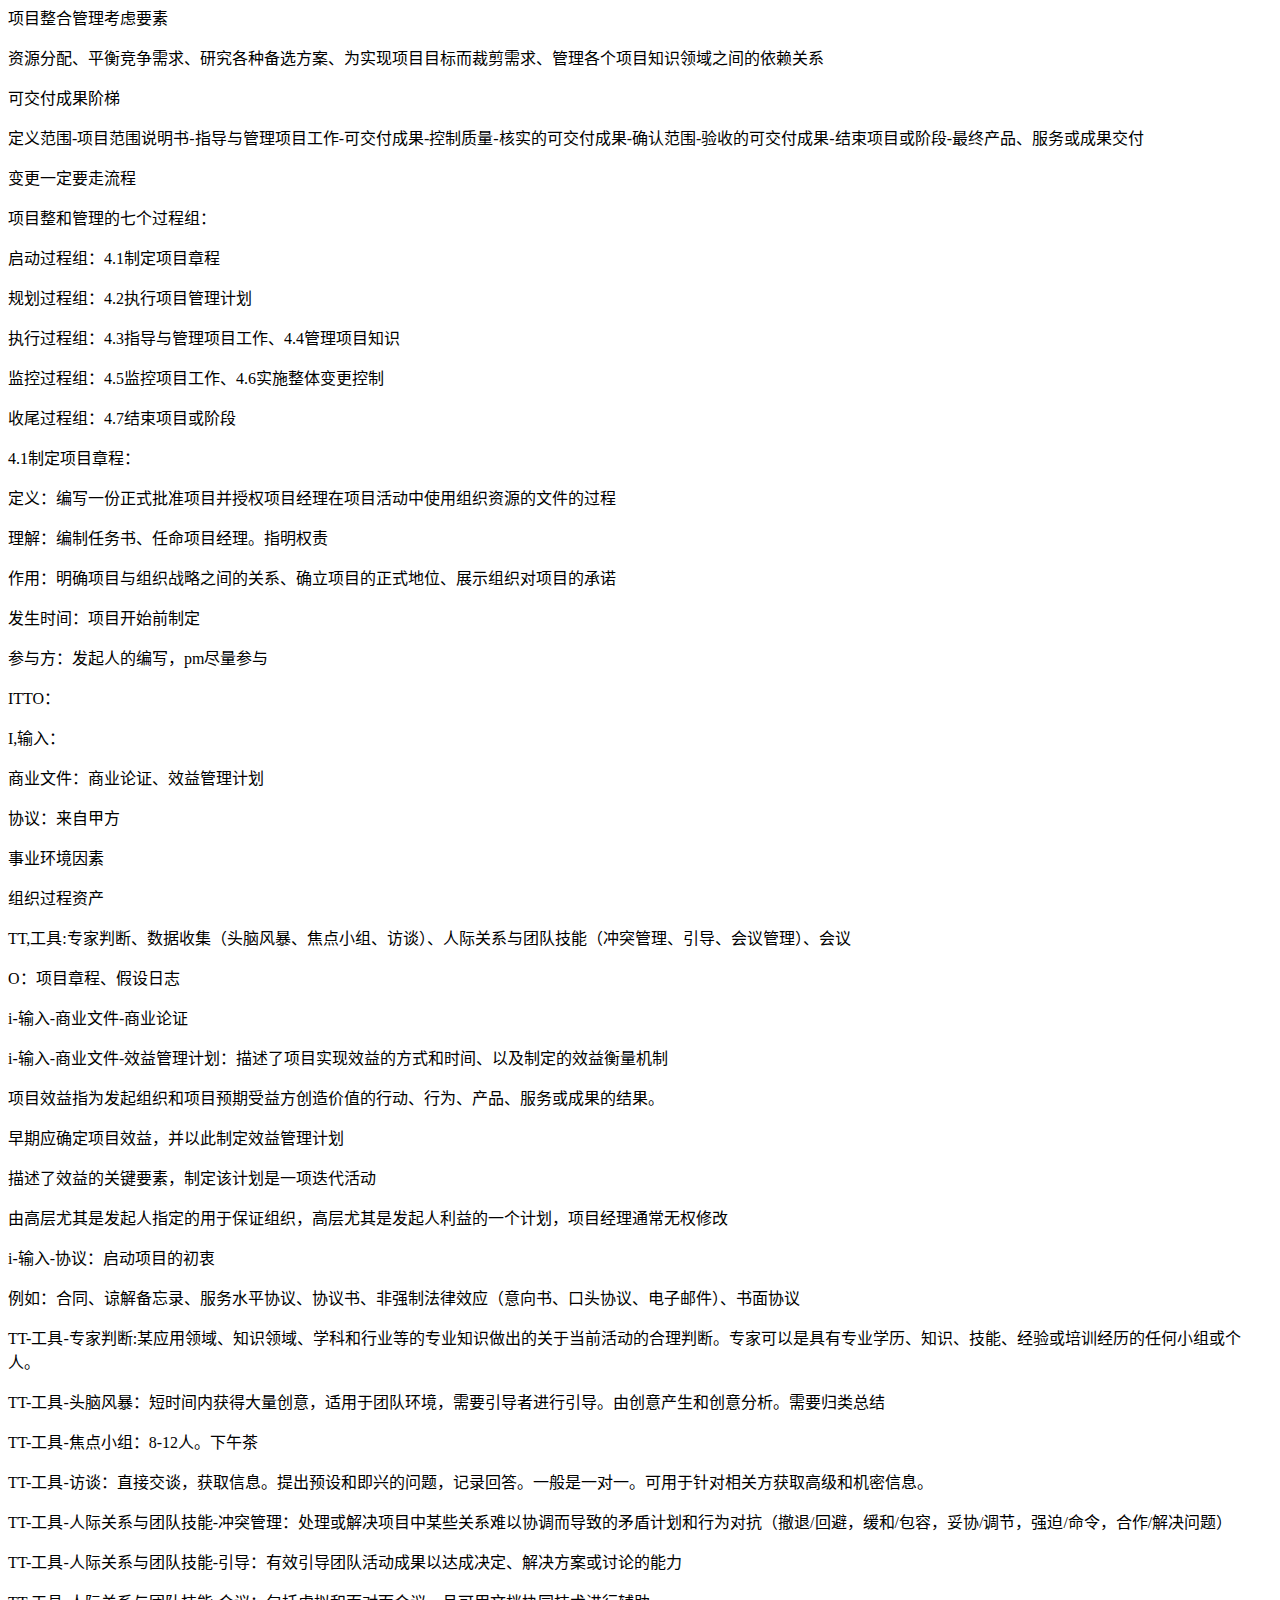
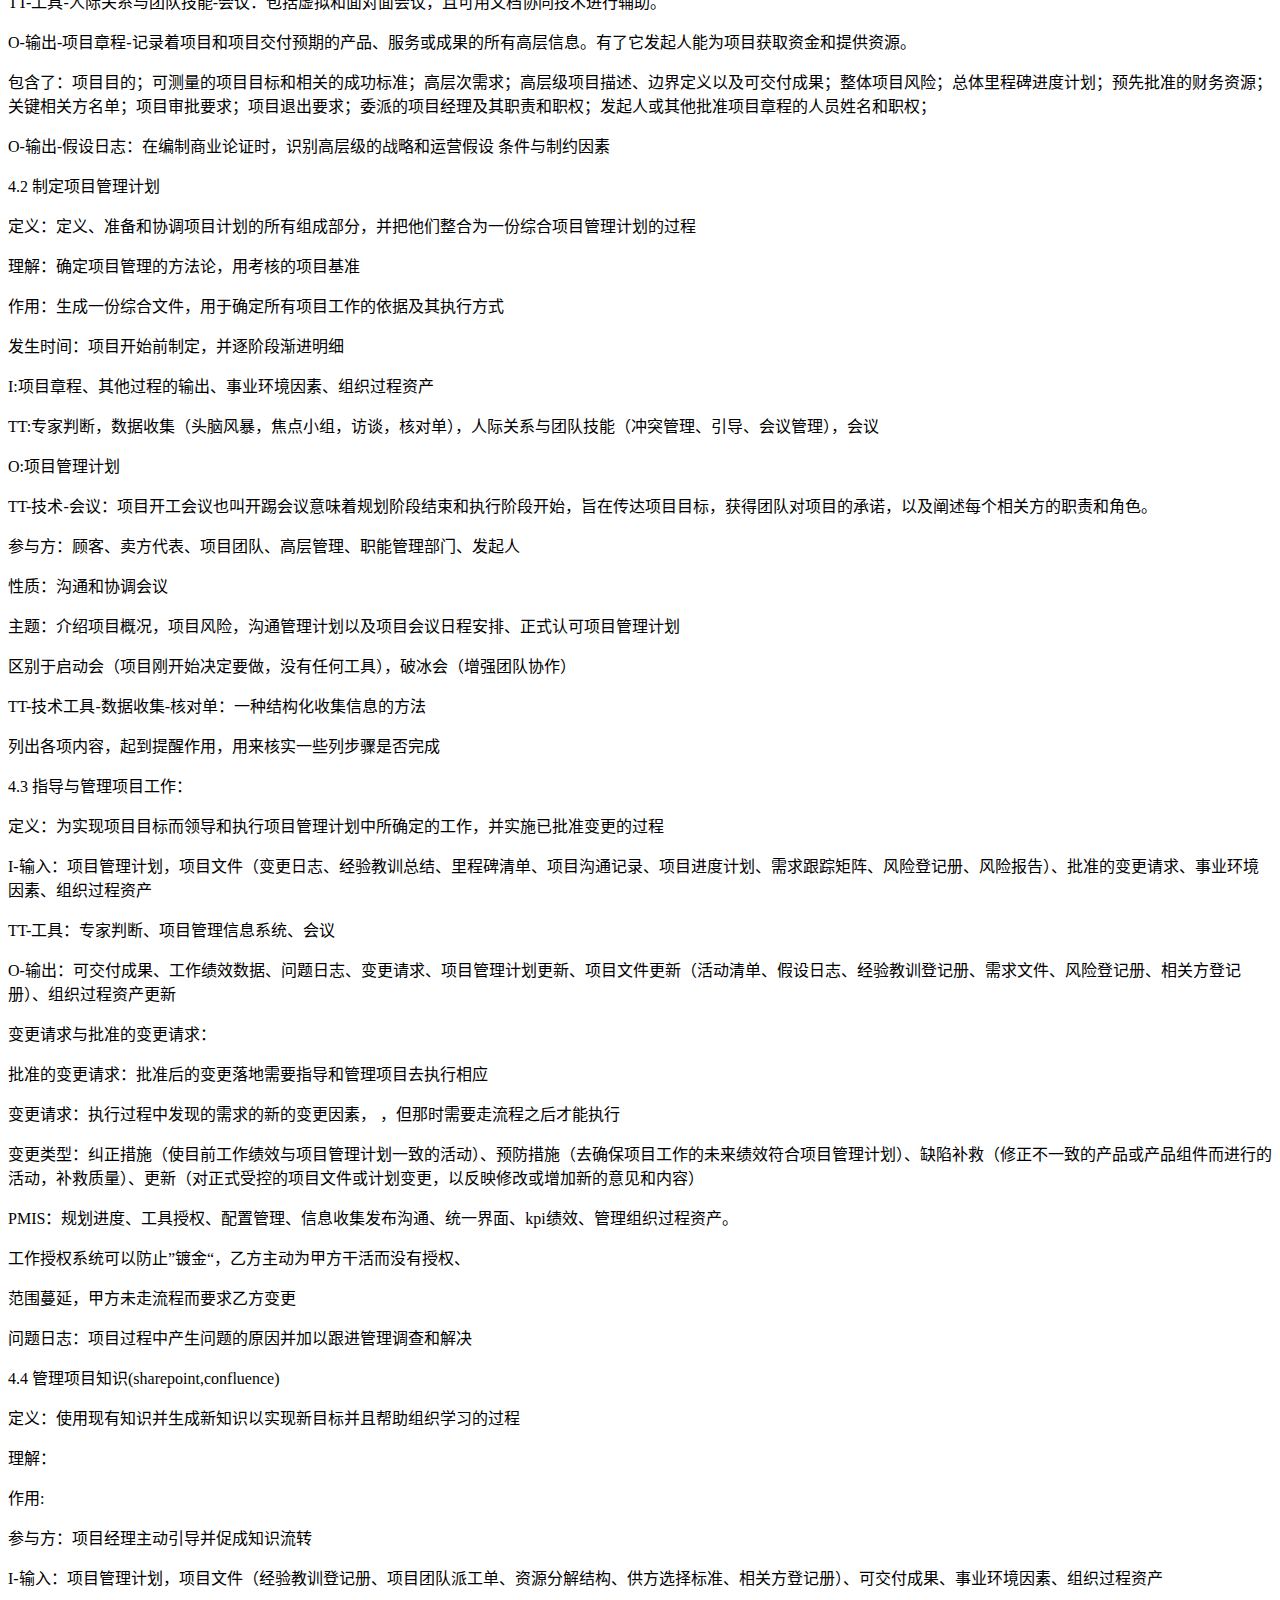
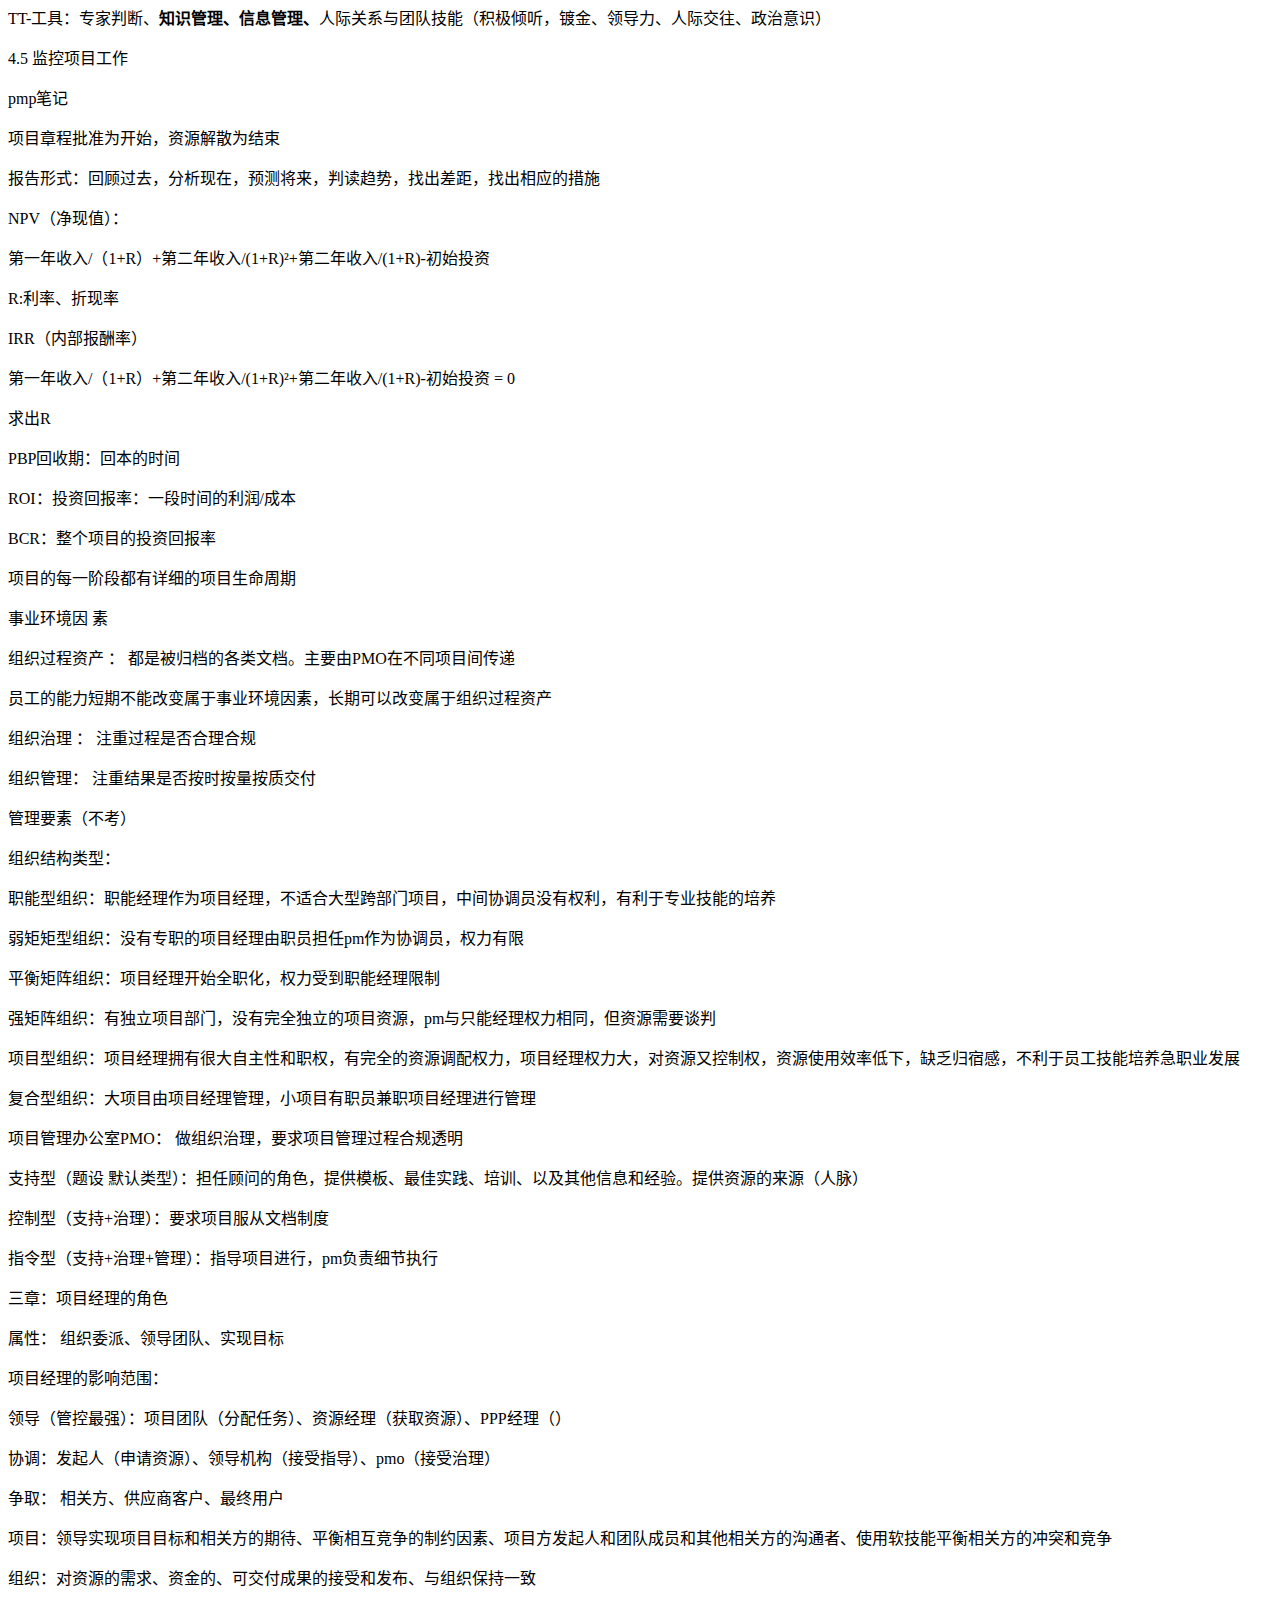
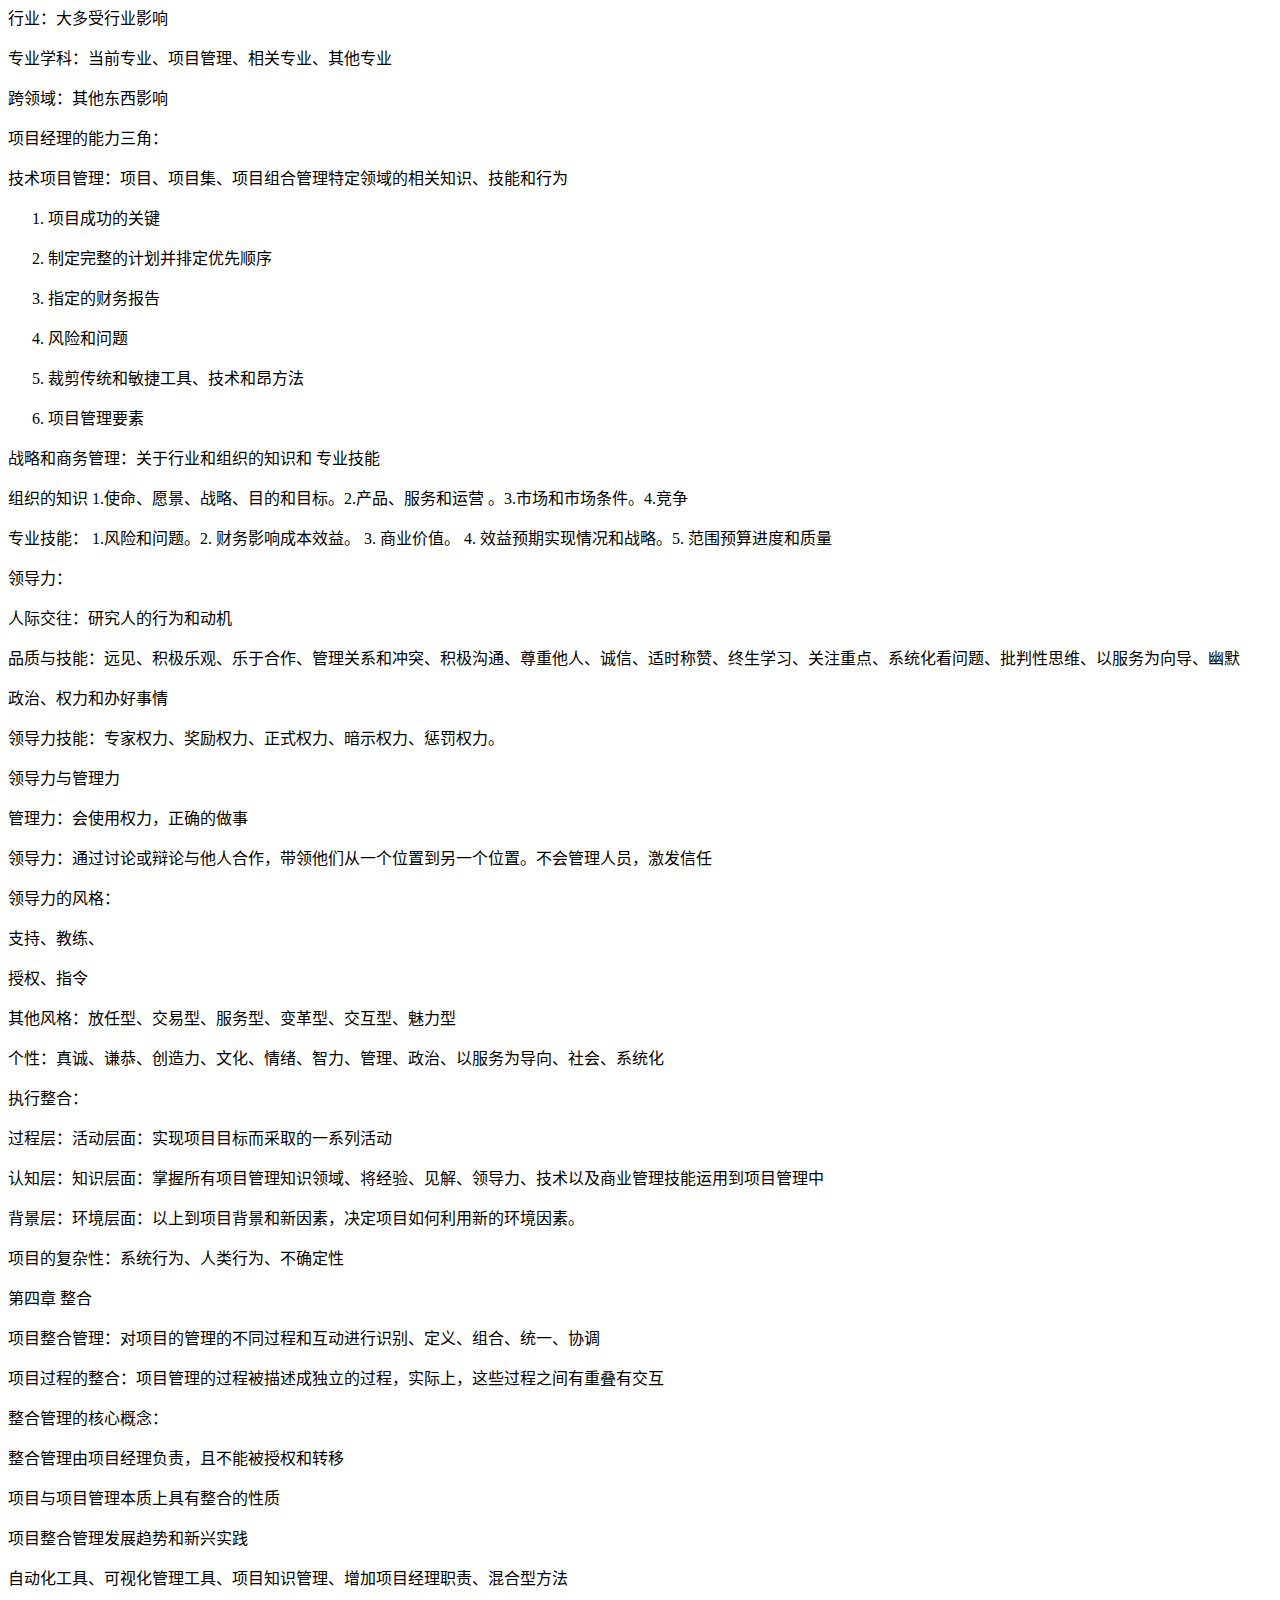
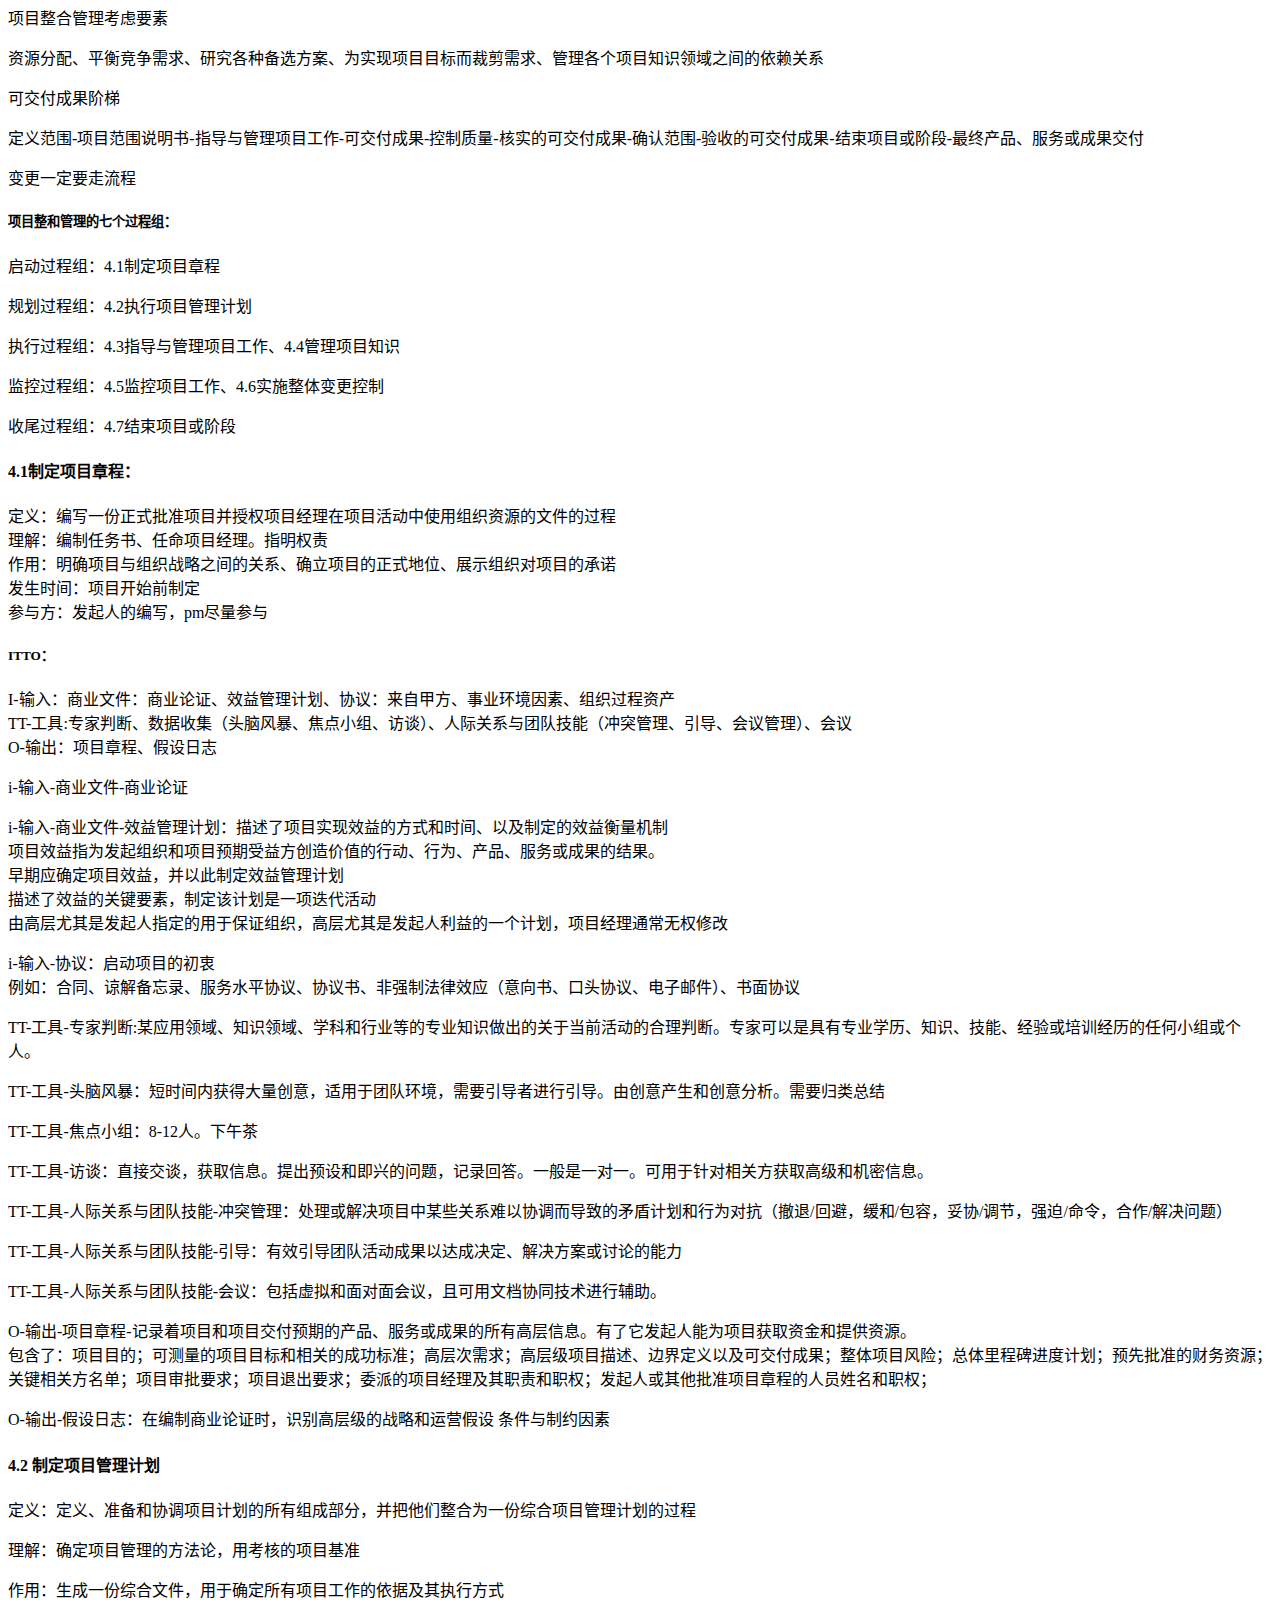
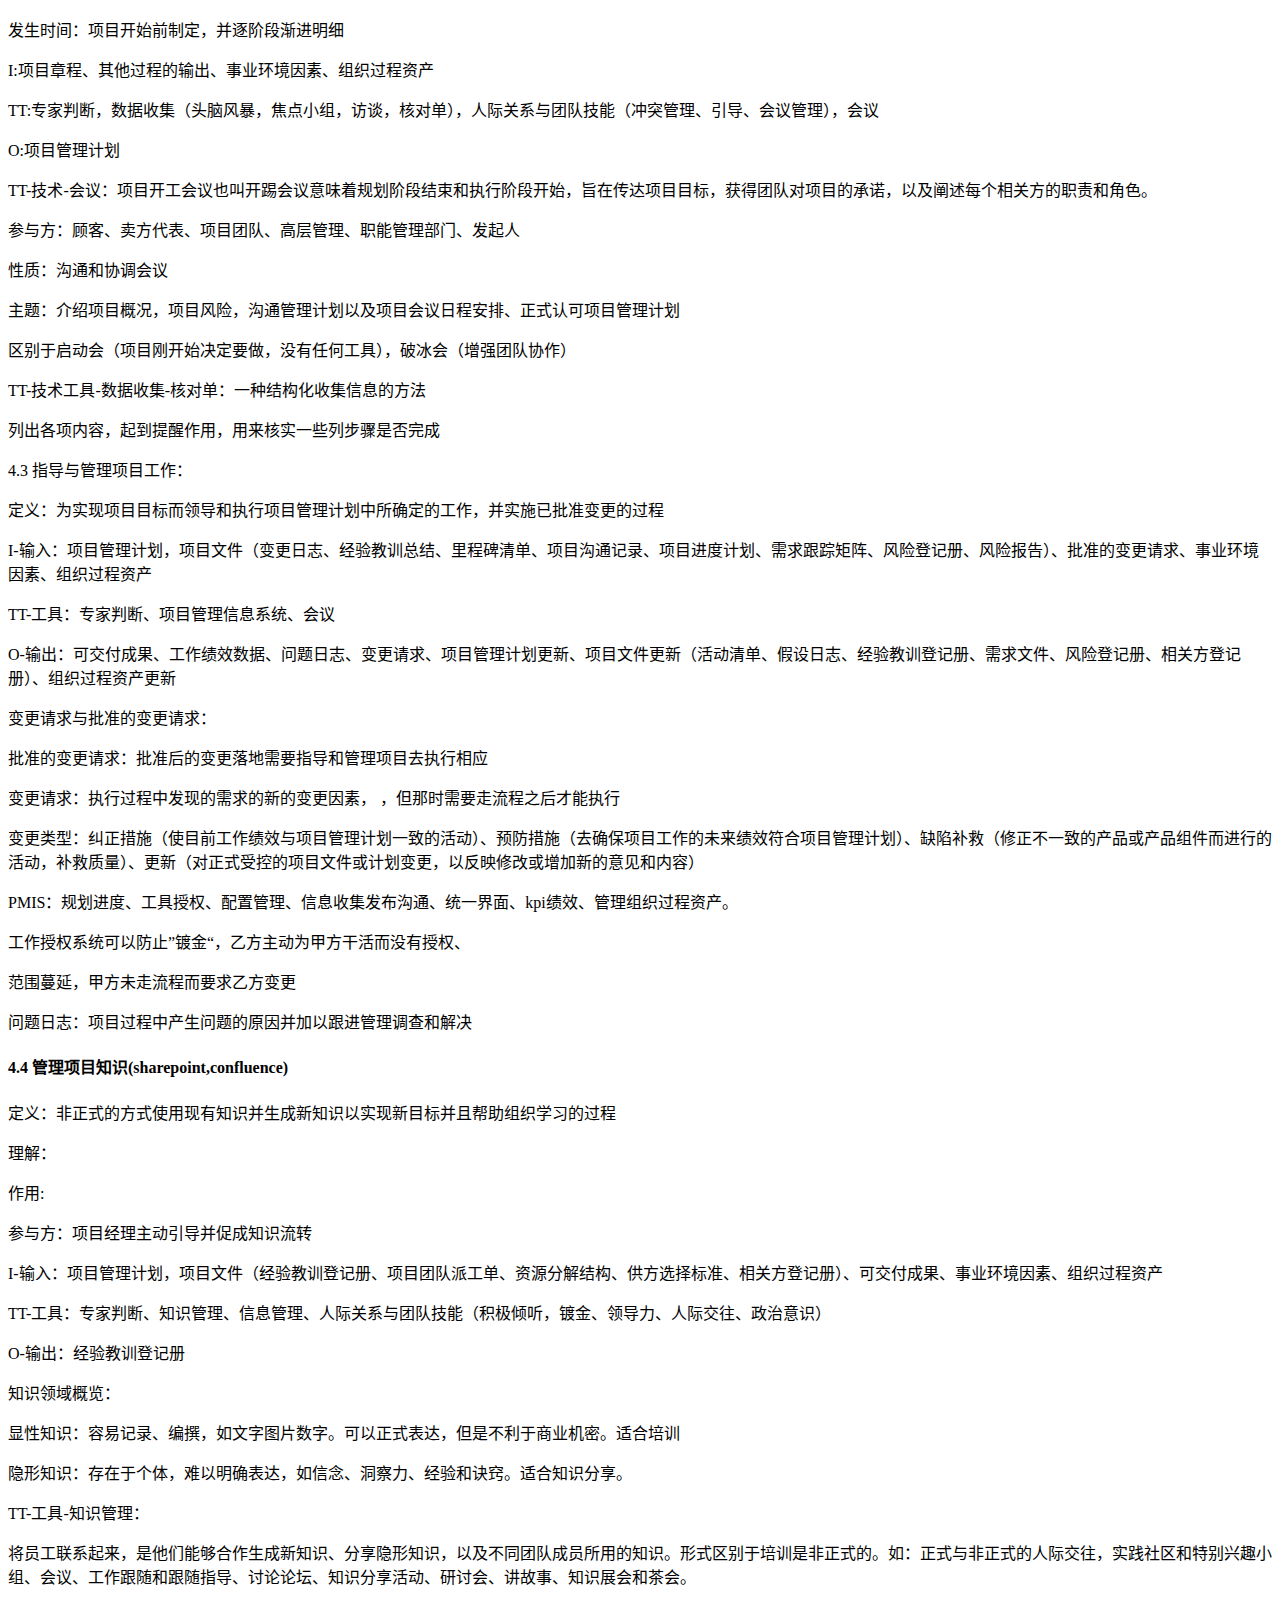
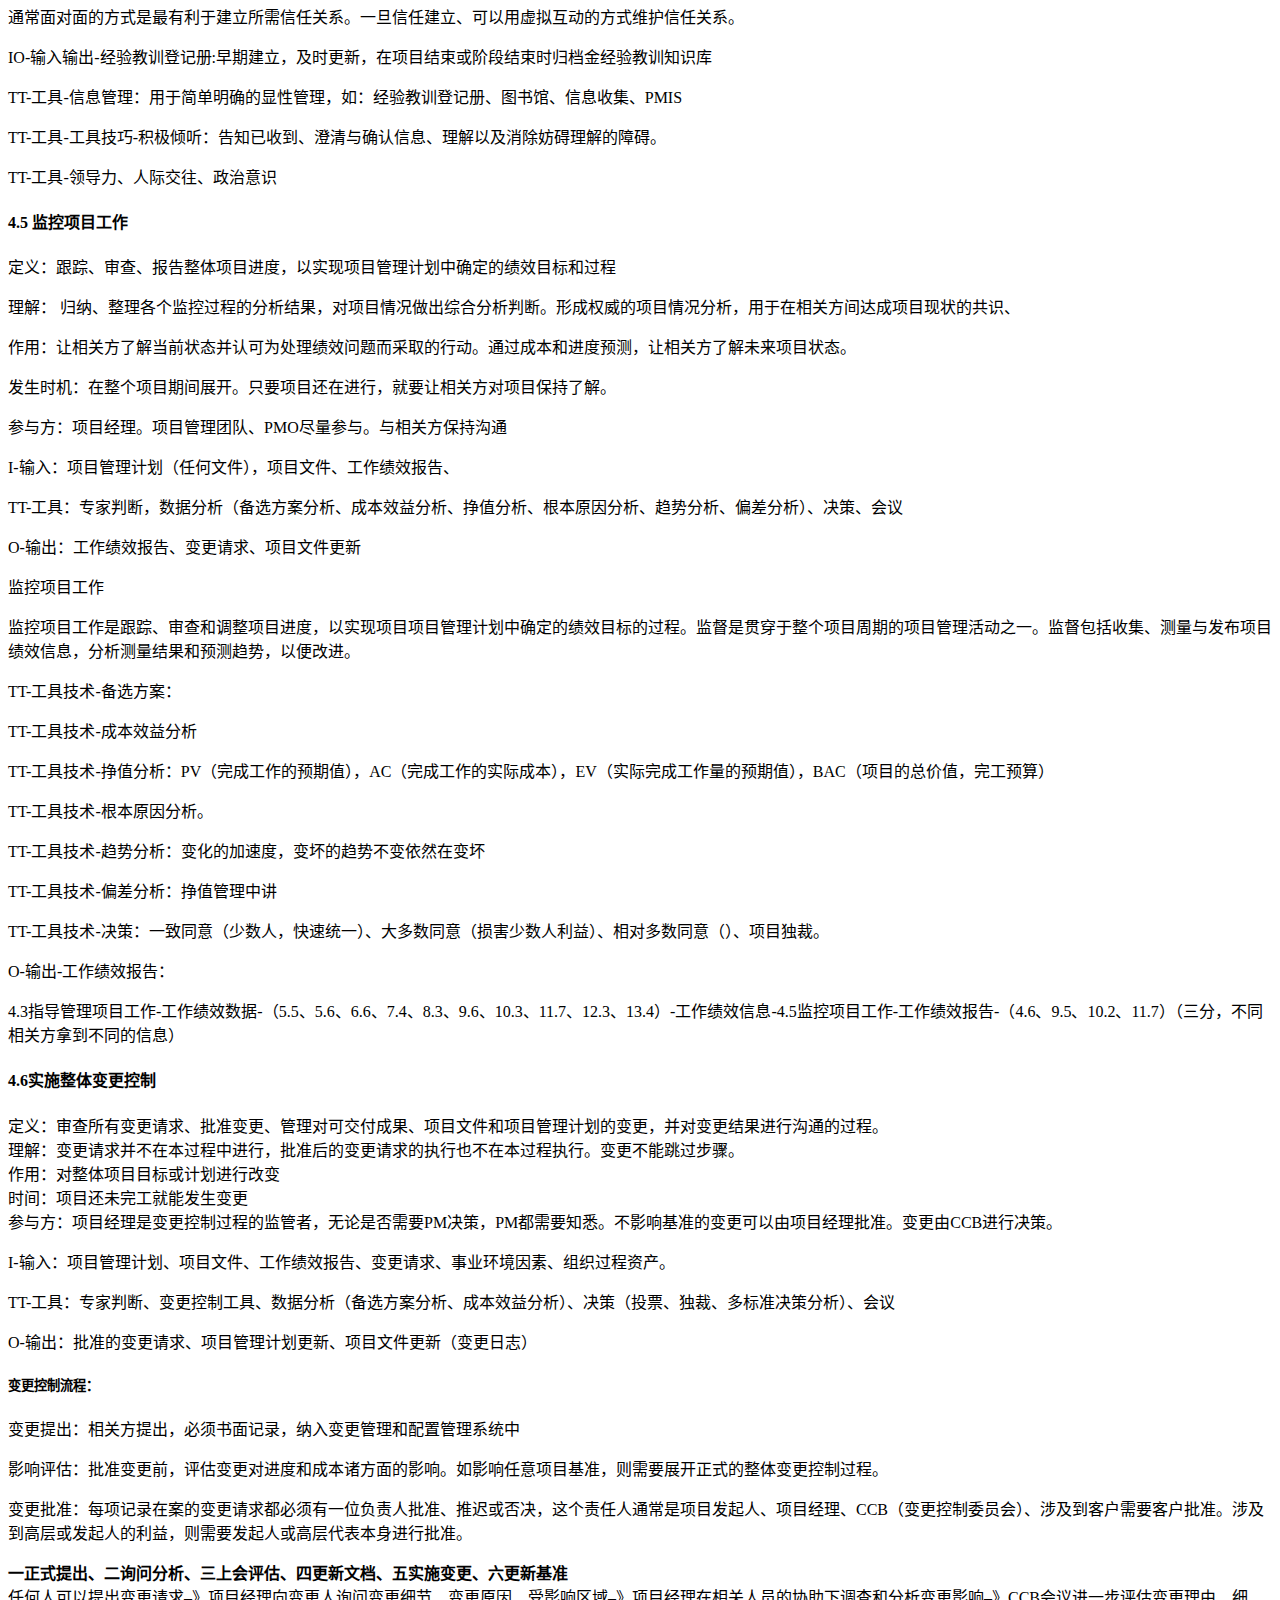
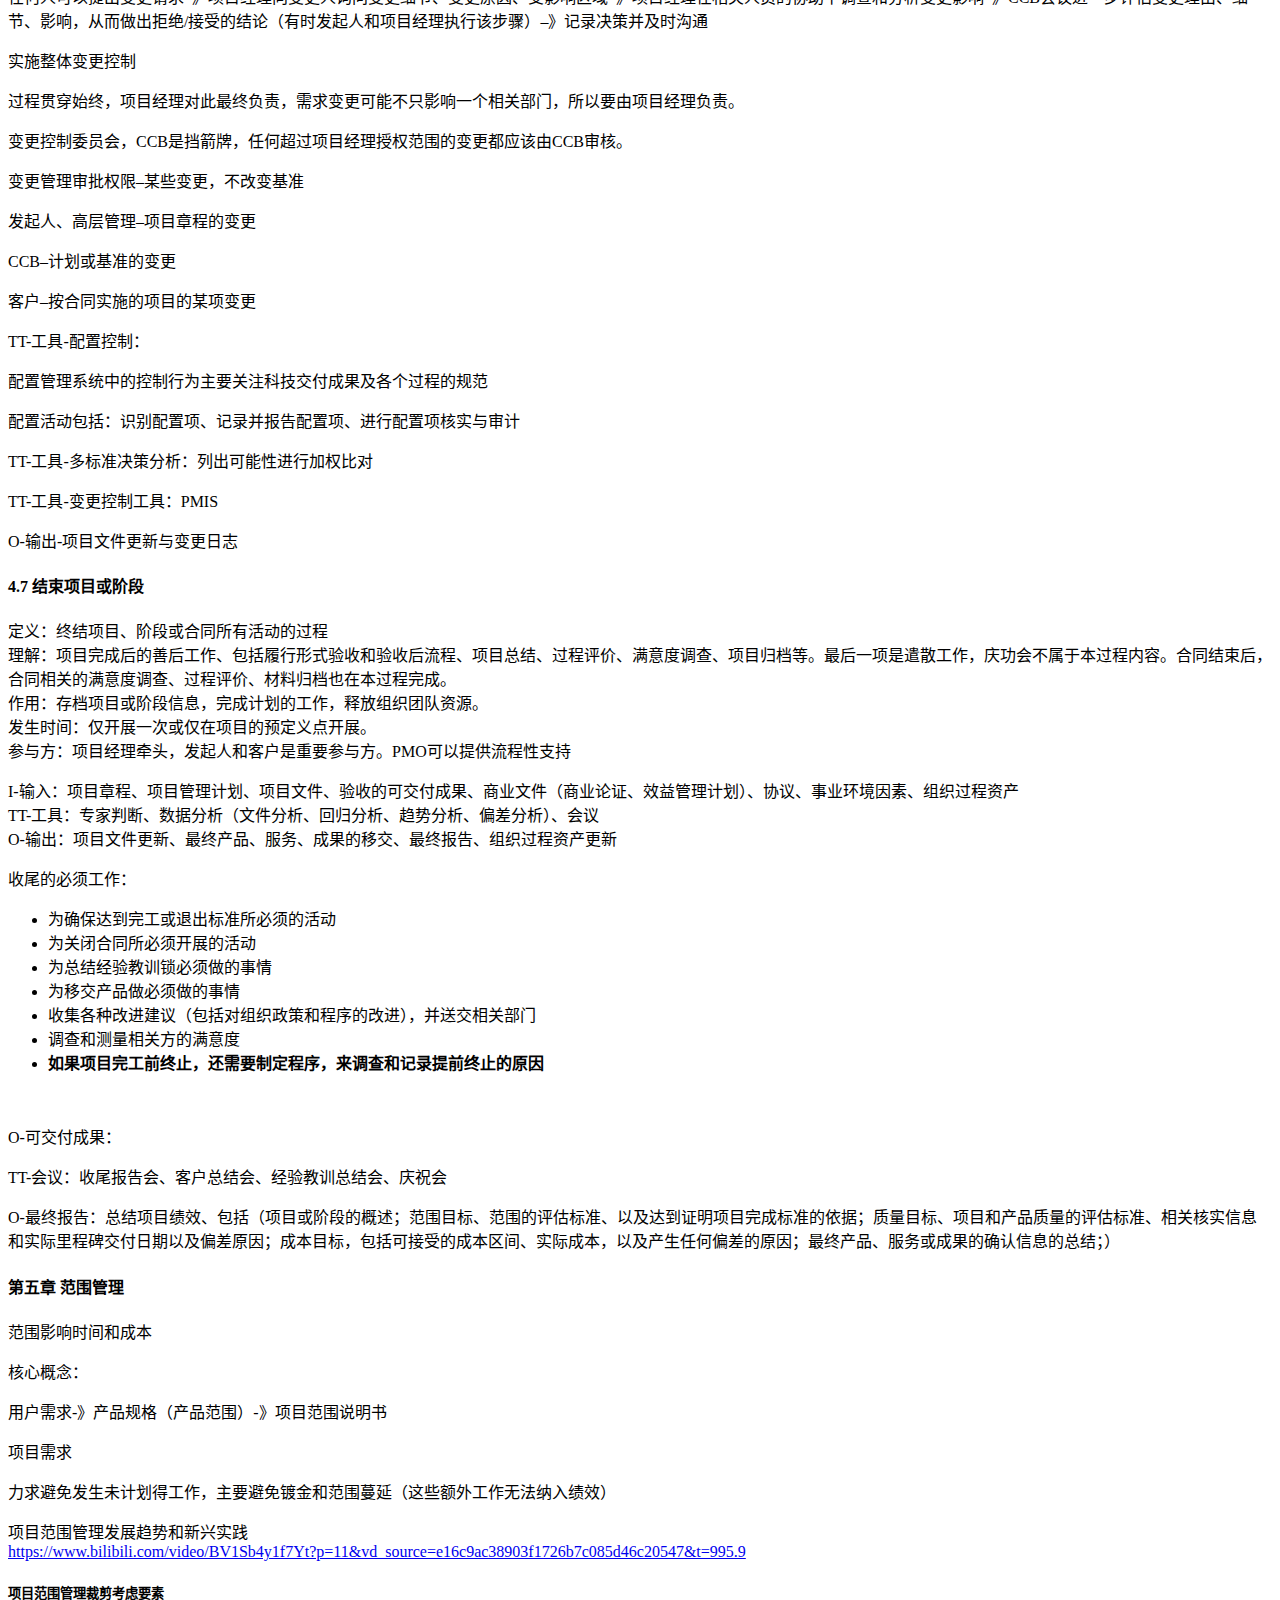
==== commit 4c2ec8d2: "Site updated: 2022-07-11 22:46:28" ====
--- a/index.html
+++ b/index.html
@@ -21,9 +21,9 @@
   </script>
 
   <meta property="og:type" content="website">
-<meta property="og:title" content="Hexo">
+<meta property="og:title" content="jacman">
 <meta property="og:url" content="https://wurara.github.io/hexoTest/index.html">
-<meta property="og:site_name" content="Hexo">
+<meta property="og:site_name" content="jacman">
 <meta property="og:locale" content="zh_CN">
 <meta property="article:author" content="John Doe">
 <meta name="twitter:card" content="summary">
@@ -41,7 +41,7 @@
   };
 </script>
 
-  <title>Hexo</title>
+  <title>jacman</title>
   
 
 
@@ -92,7 +92,7 @@
 
     <a href="/hexoTest/" class="brand" rel="start">
       <span class="logo-line-before"><i></i></span>
-      <h1 class="site-title">Hexo</h1>
+      <h1 class="site-title">jacman</h1>
       <span class="logo-line-after"><i></i></span>
     </a>
   </div>
@@ -154,7 +154,7 @@
     </span>
 
     <span hidden itemprop="publisher" itemscope itemtype="http://schema.org/Organization">
-      <meta itemprop="name" content="Hexo">
+      <meta itemprop="name" content="jacman">
     </span>
       <header class="post-header">
         <h2 class="post-title" itemprop="name headline">
@@ -631,7 +631,7 @@
     </span>
 
     <span hidden itemprop="publisher" itemscope itemtype="http://schema.org/Organization">
-      <meta itemprop="name" content="Hexo">
+      <meta itemprop="name" content="jacman">
     </span>
       <header class="post-header">
         <h2 class="post-title" itemprop="name headline">
@@ -688,7 +688,7 @@
     </span>
 
     <span hidden itemprop="publisher" itemscope itemtype="http://schema.org/Organization">
-      <meta itemprop="name" content="Hexo">
+      <meta itemprop="name" content="jacman">
     </span>
       <header class="post-header">
         <h2 class="post-title" itemprop="name headline">
@@ -920,7 +920,7 @@
     </span>
 
     <span hidden itemprop="publisher" itemscope itemtype="http://schema.org/Organization">
-      <meta itemprop="name" content="Hexo">
+      <meta itemprop="name" content="jacman">
     </span>
       <header class="post-header">
         <h2 class="post-title" itemprop="name headline">
@@ -989,7 +989,7 @@
     </span>
 
     <span hidden itemprop="publisher" itemscope itemtype="http://schema.org/Organization">
-      <meta itemprop="name" content="Hexo">
+      <meta itemprop="name" content="jacman">
     </span>
       <header class="post-header">
         <h2 class="post-title" itemprop="name headline">
@@ -1048,7 +1048,7 @@
     </span>
 
     <span hidden itemprop="publisher" itemscope itemtype="http://schema.org/Organization">
-      <meta itemprop="name" content="Hexo">
+      <meta itemprop="name" content="jacman">
     </span>
       <header class="post-header">
         <h2 class="post-title" itemprop="name headline">
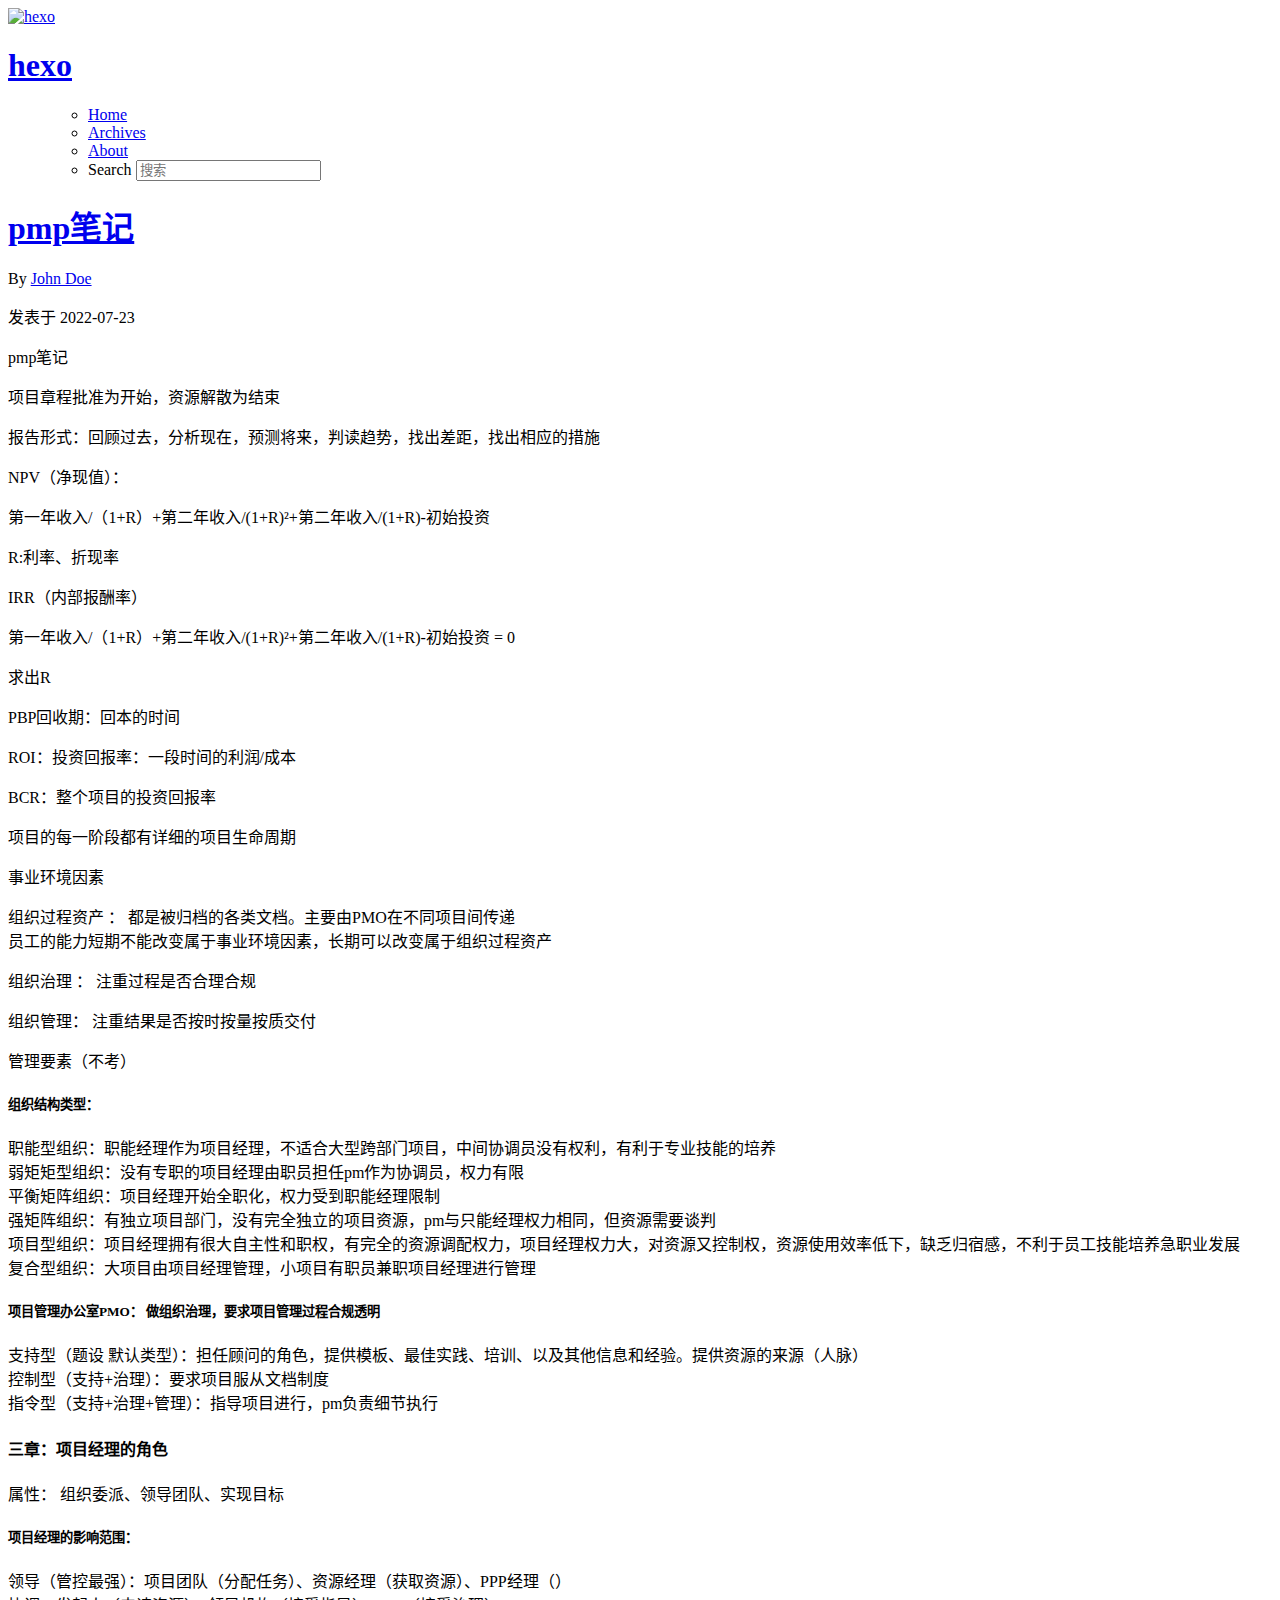
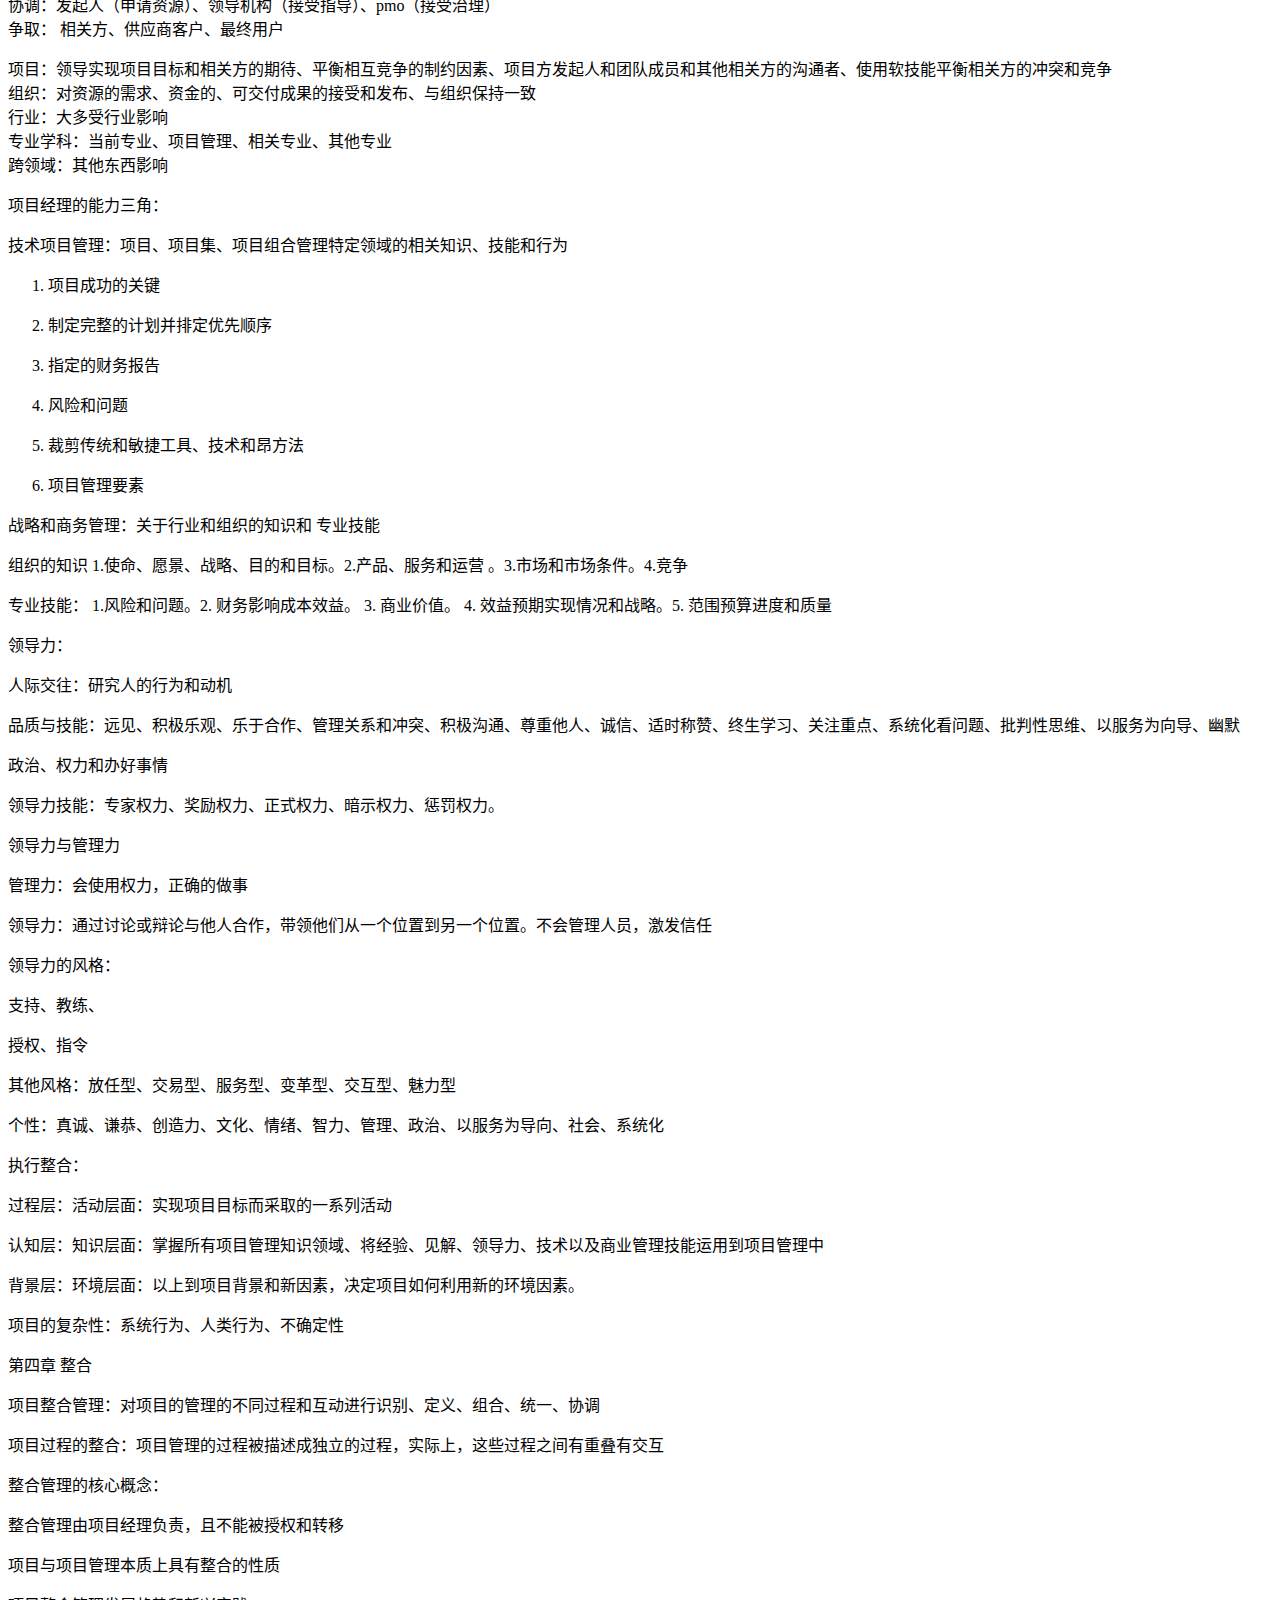
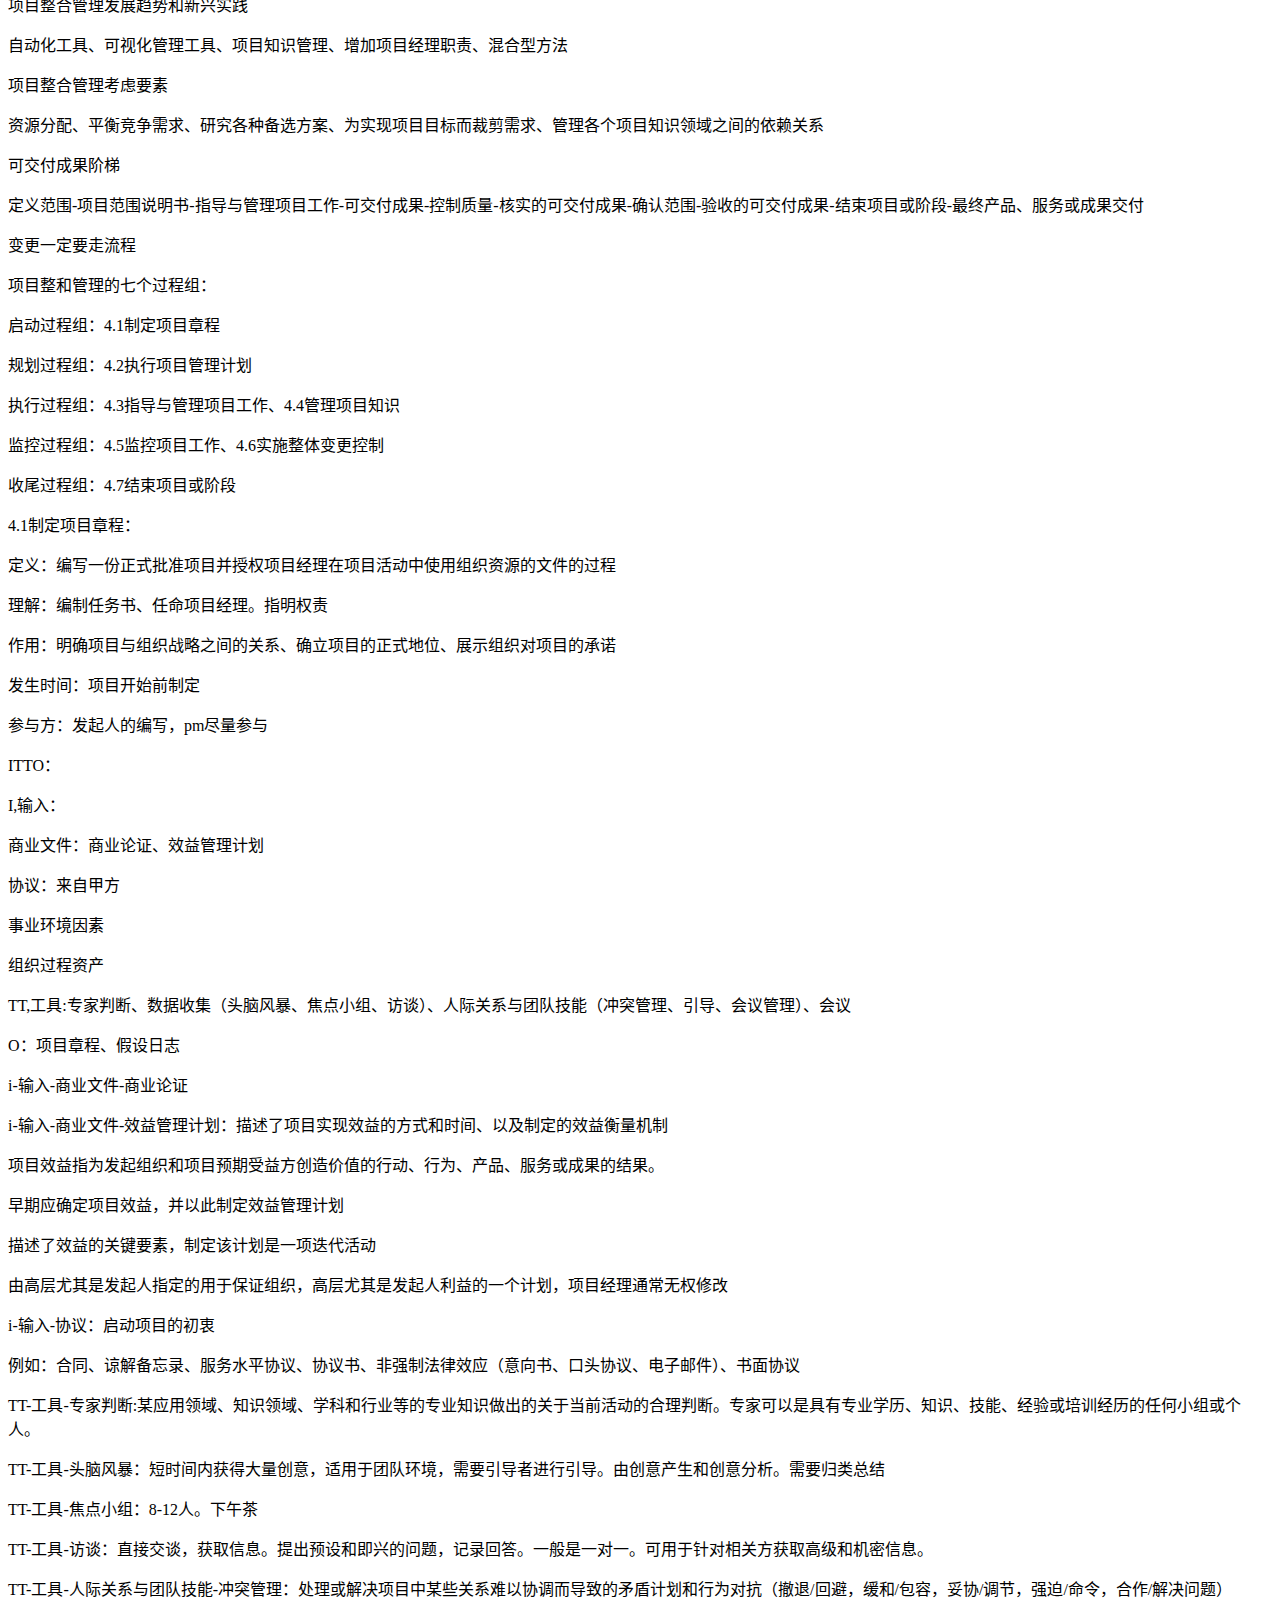
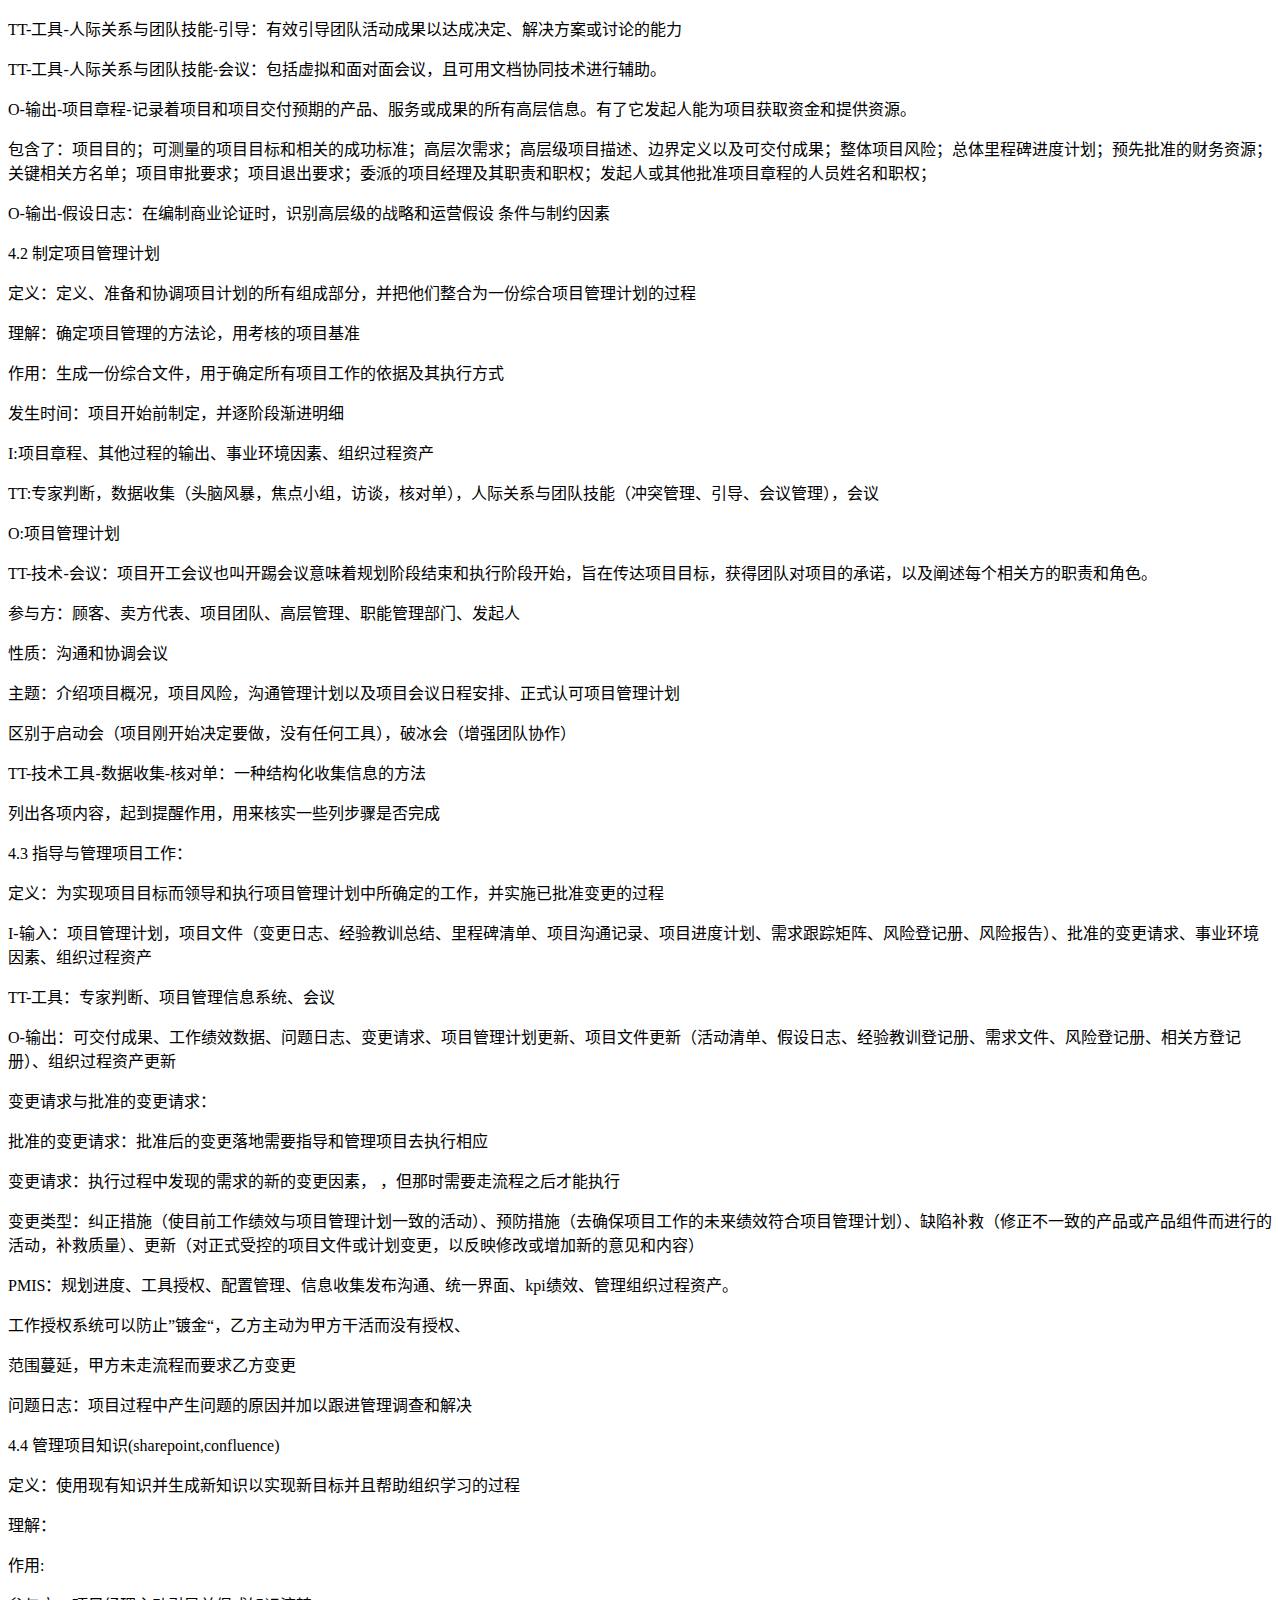
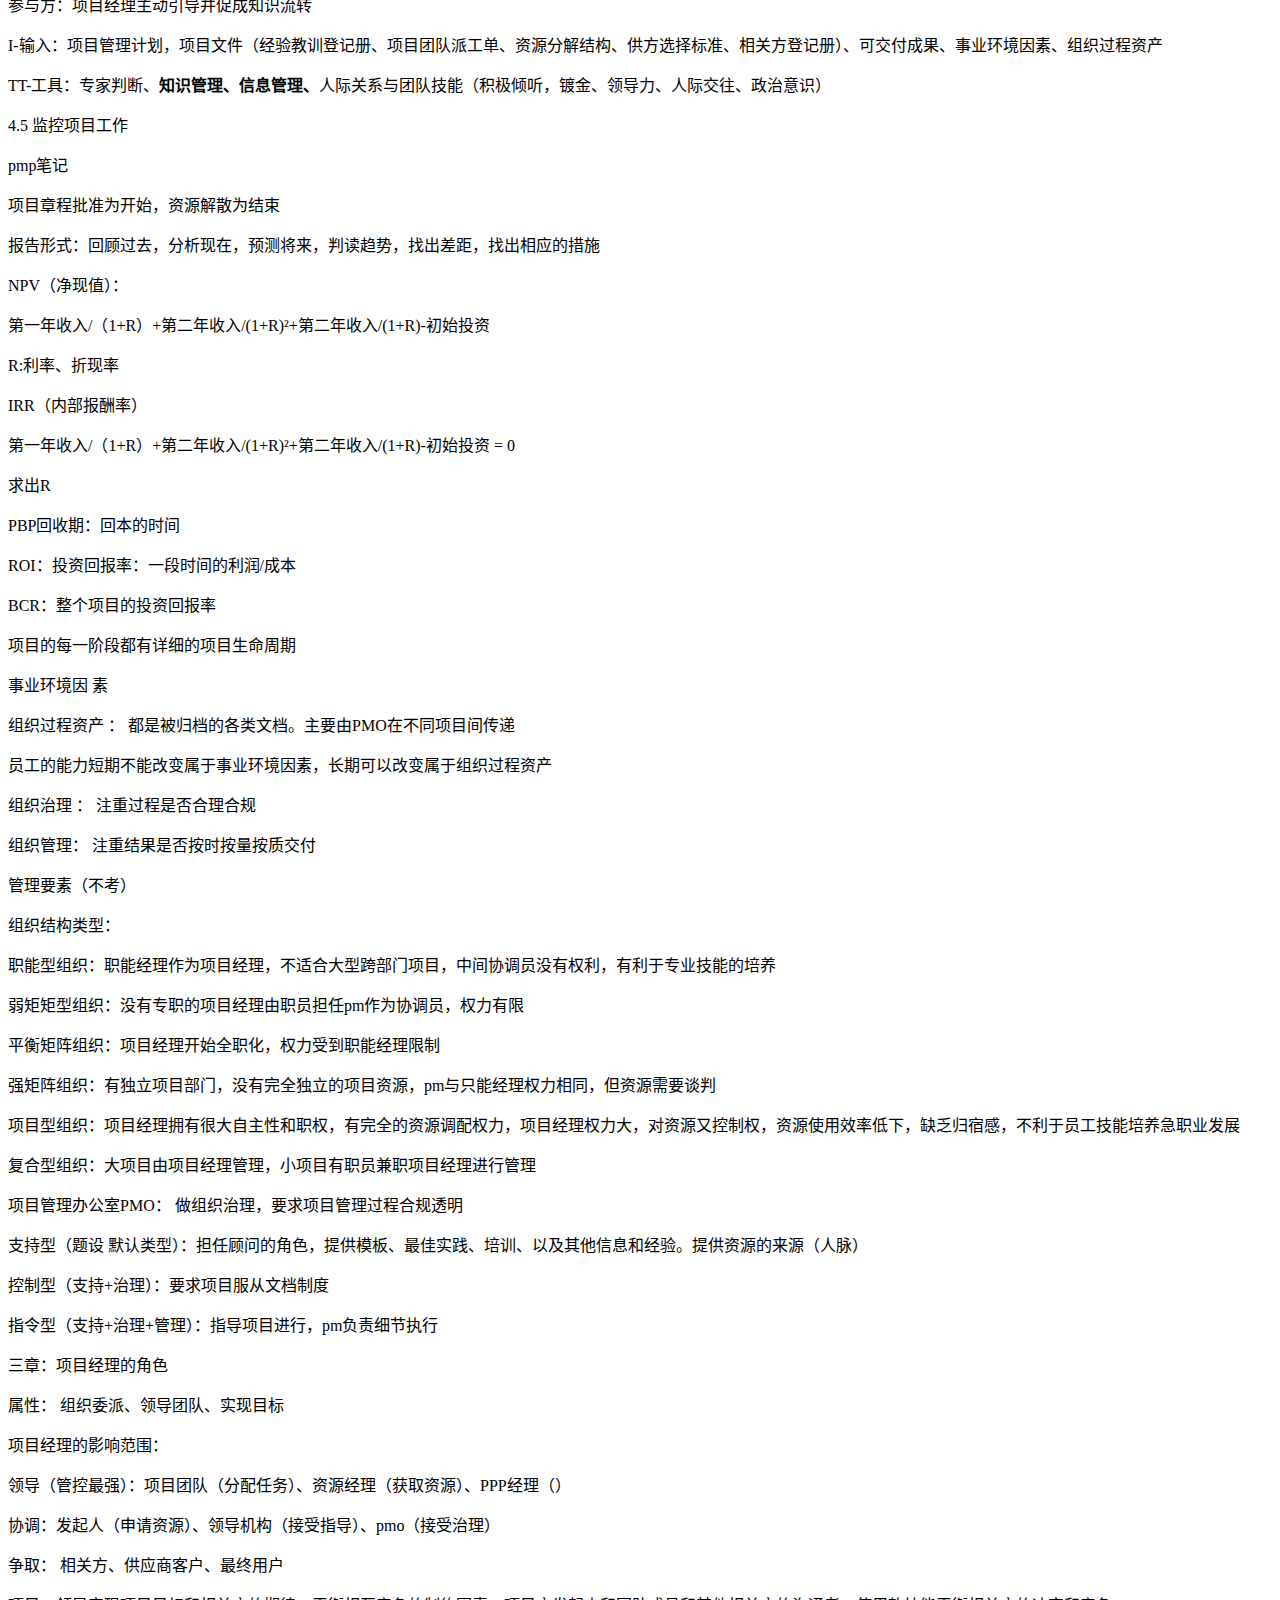
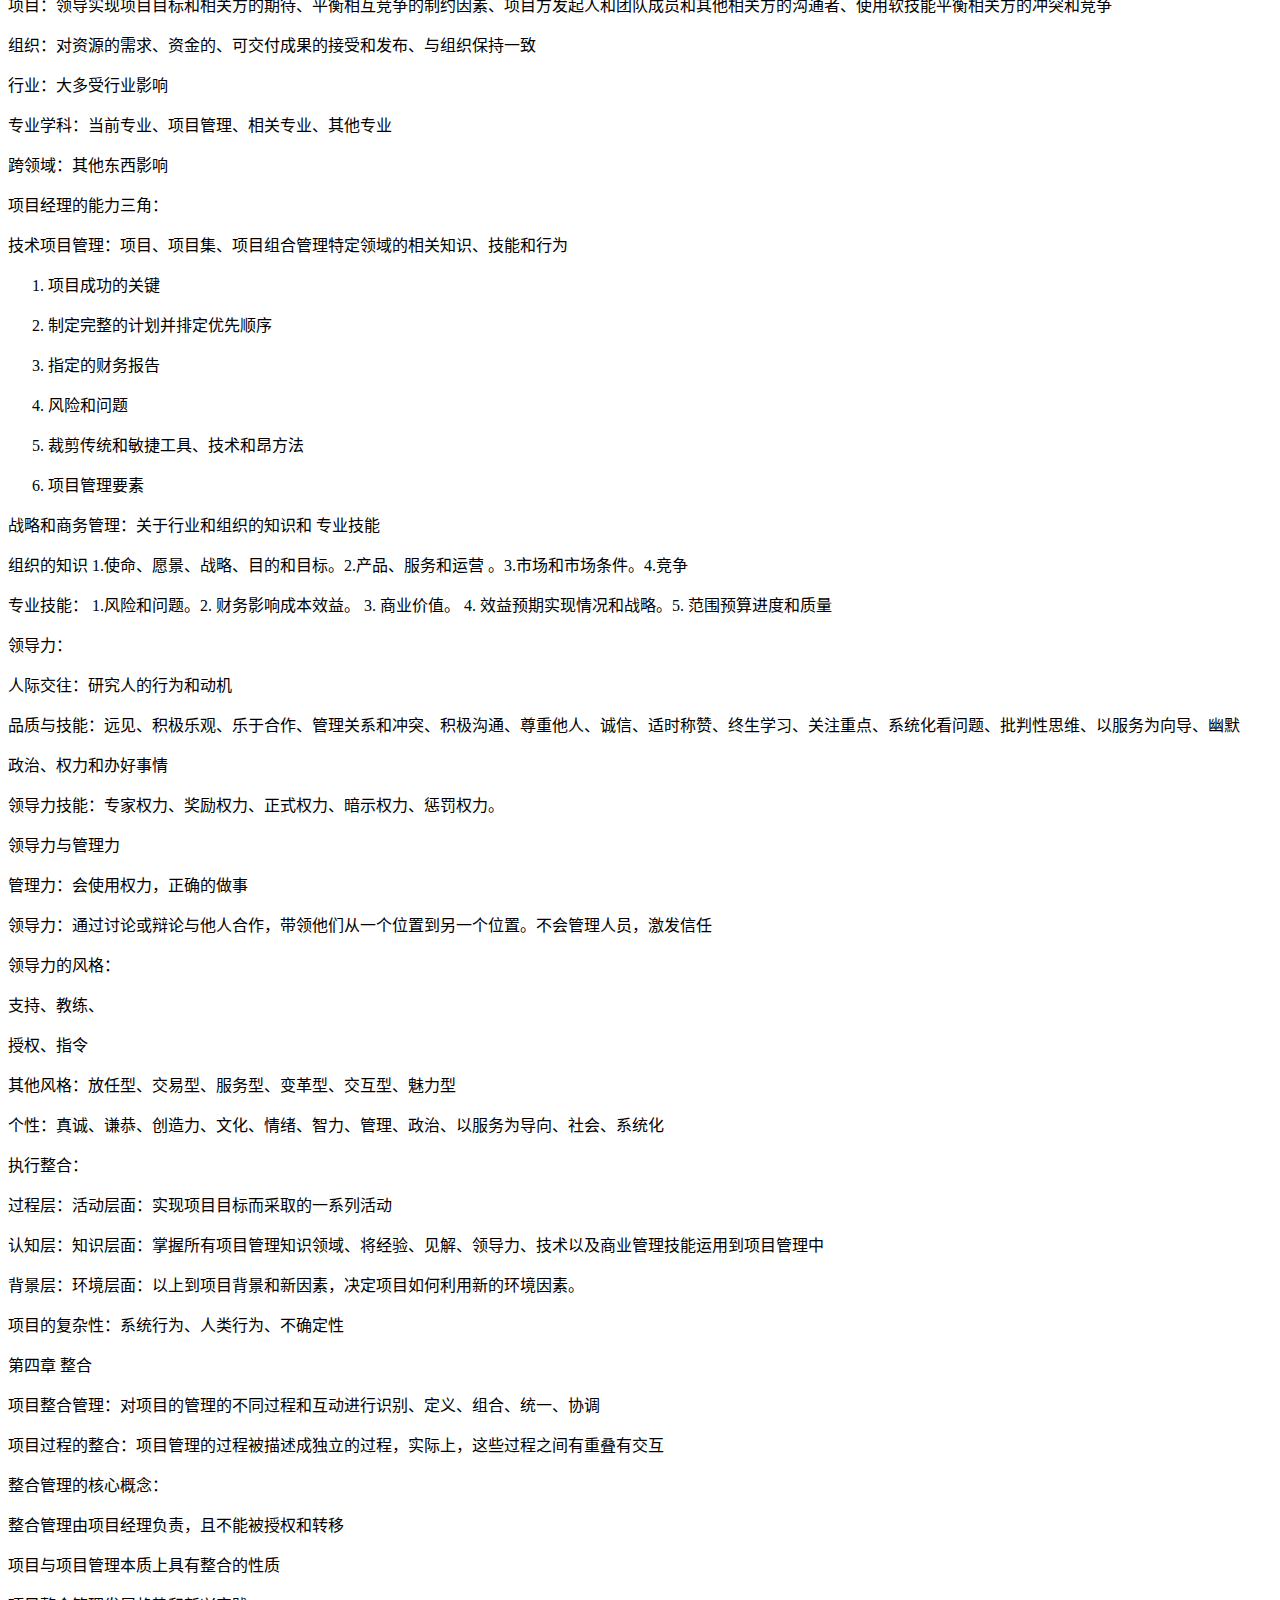
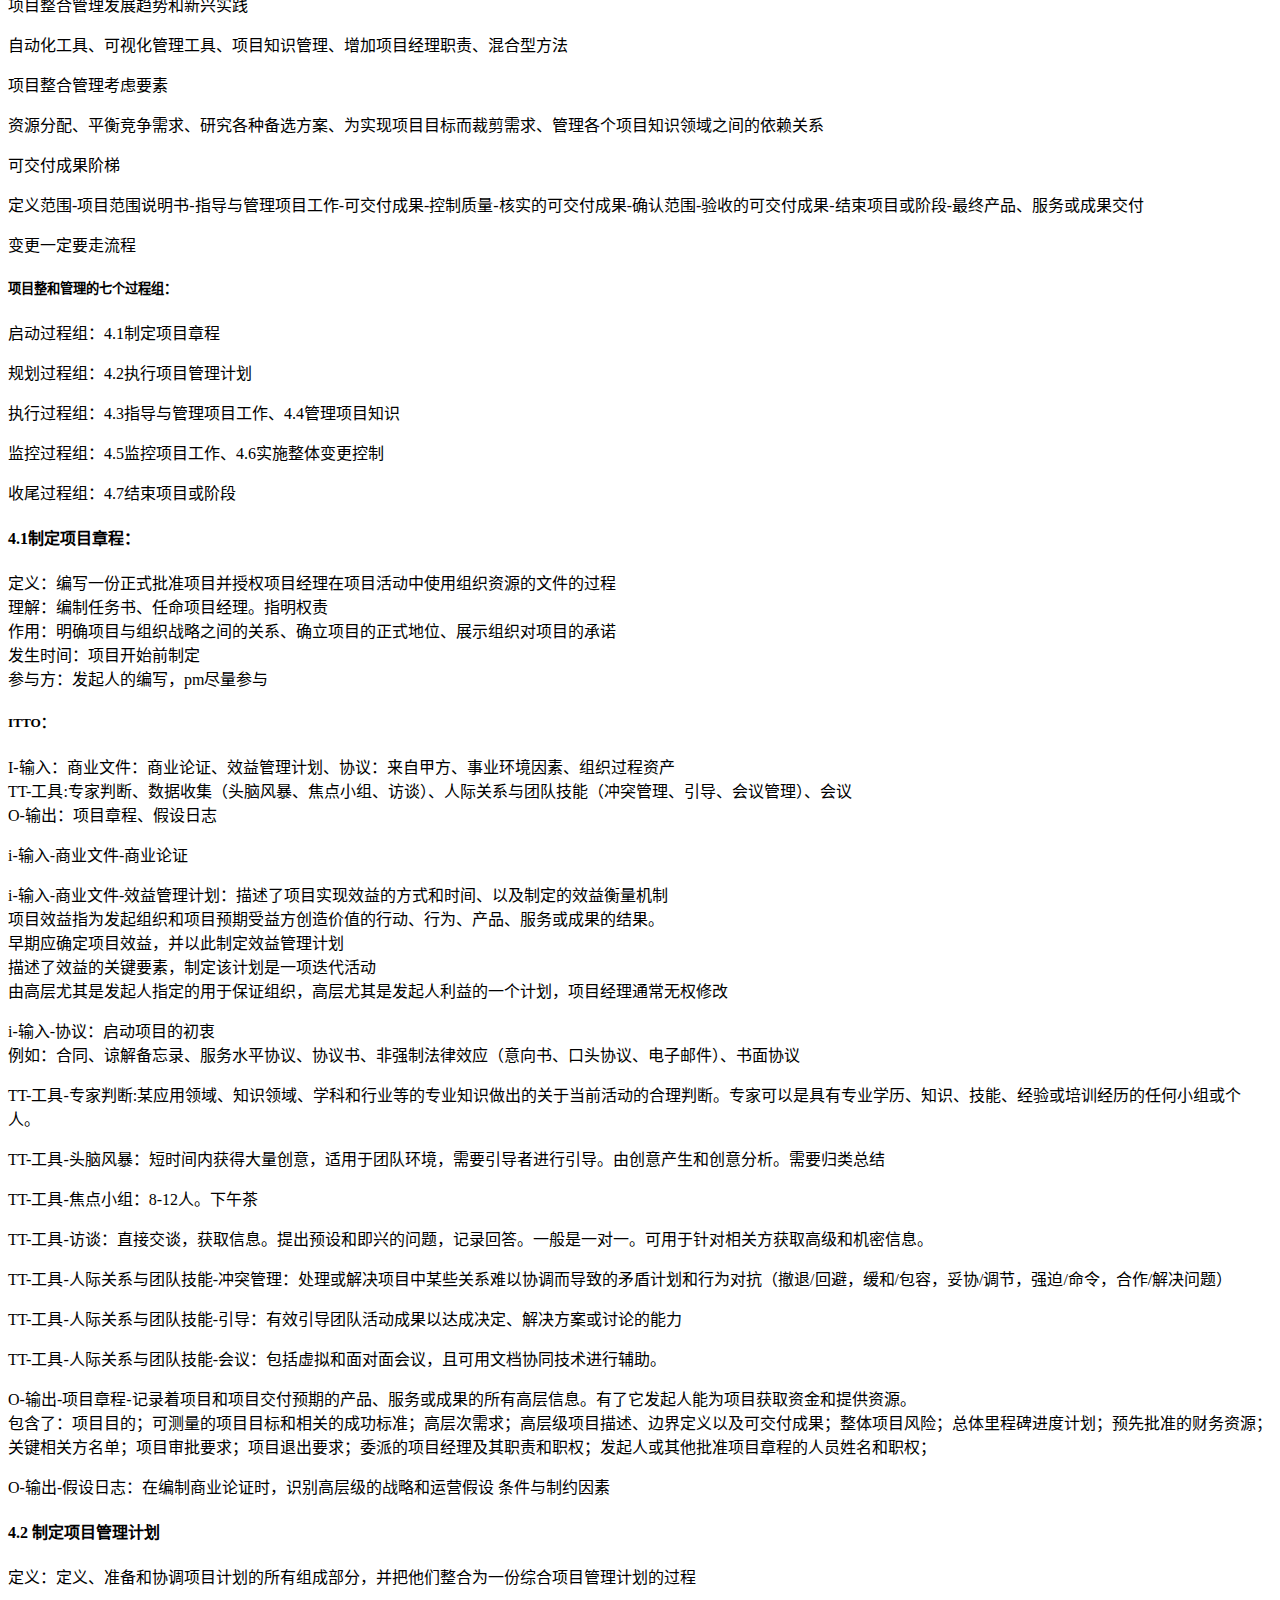
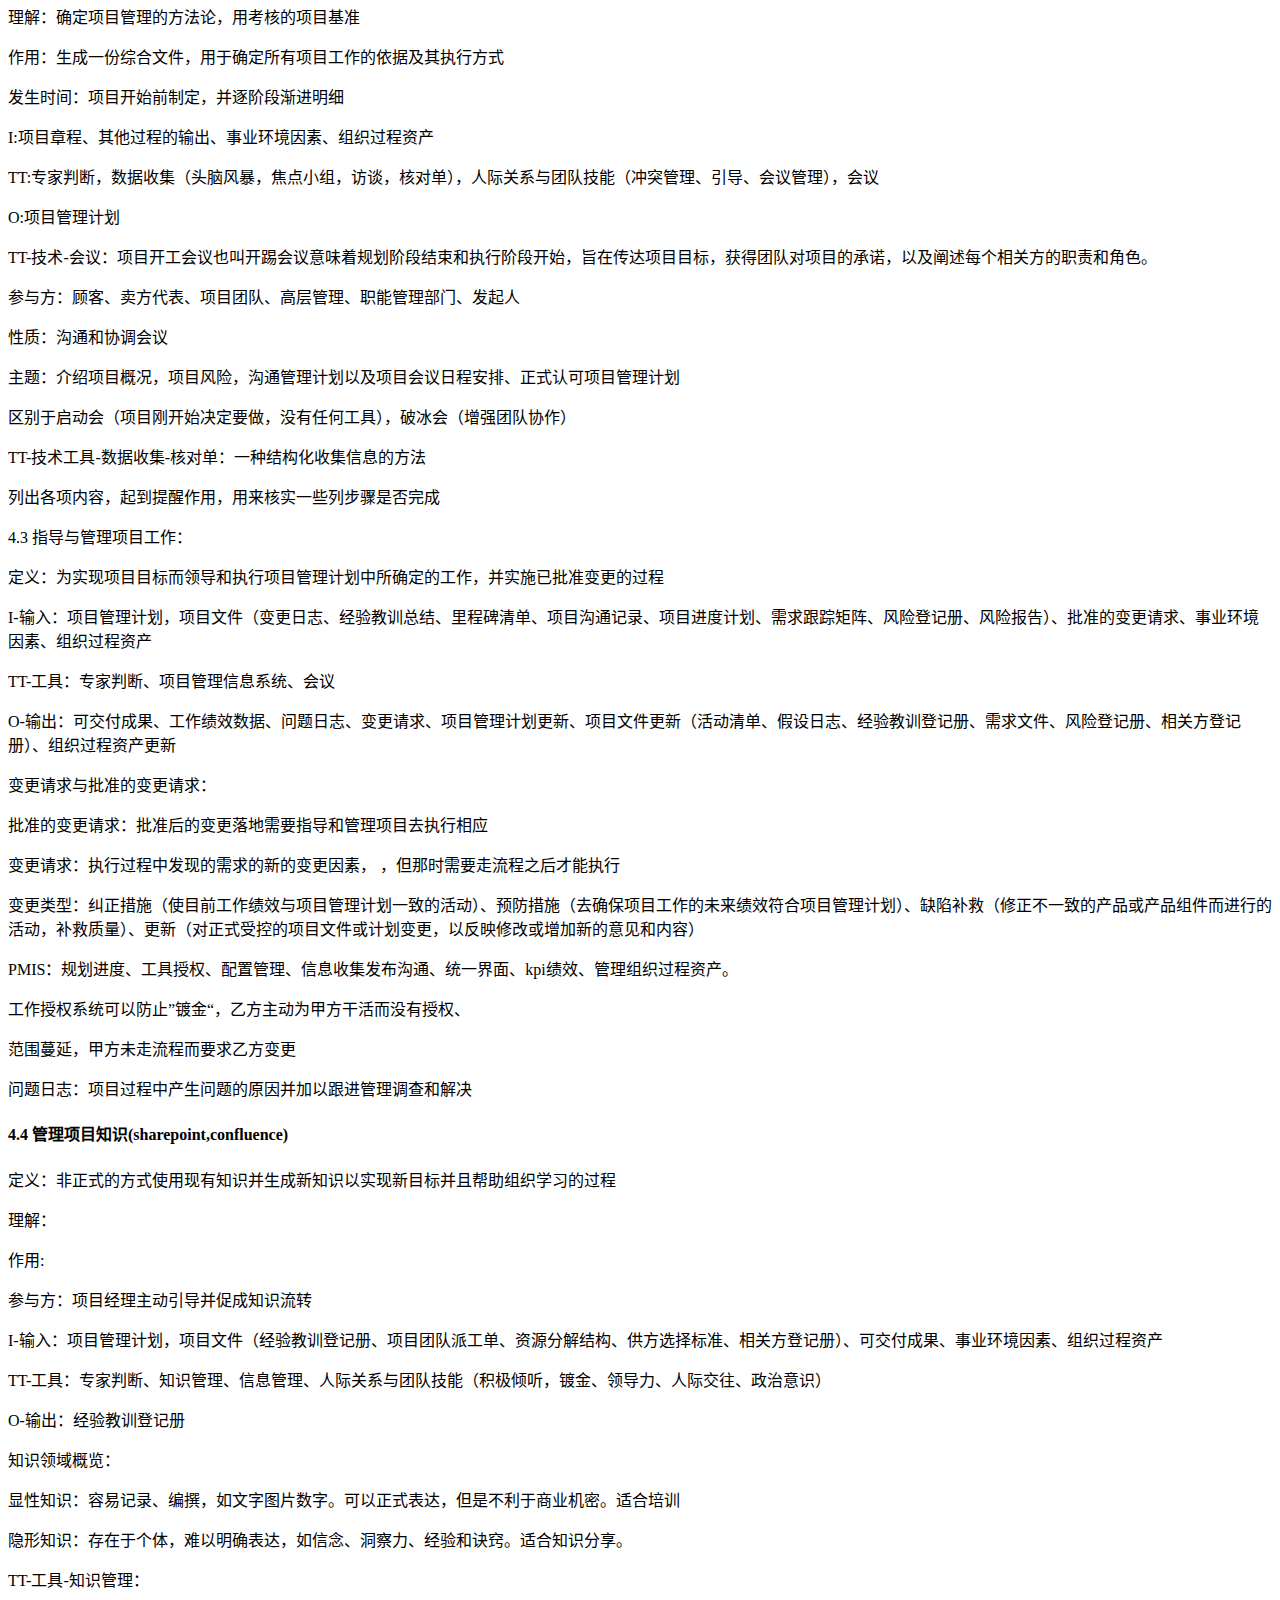
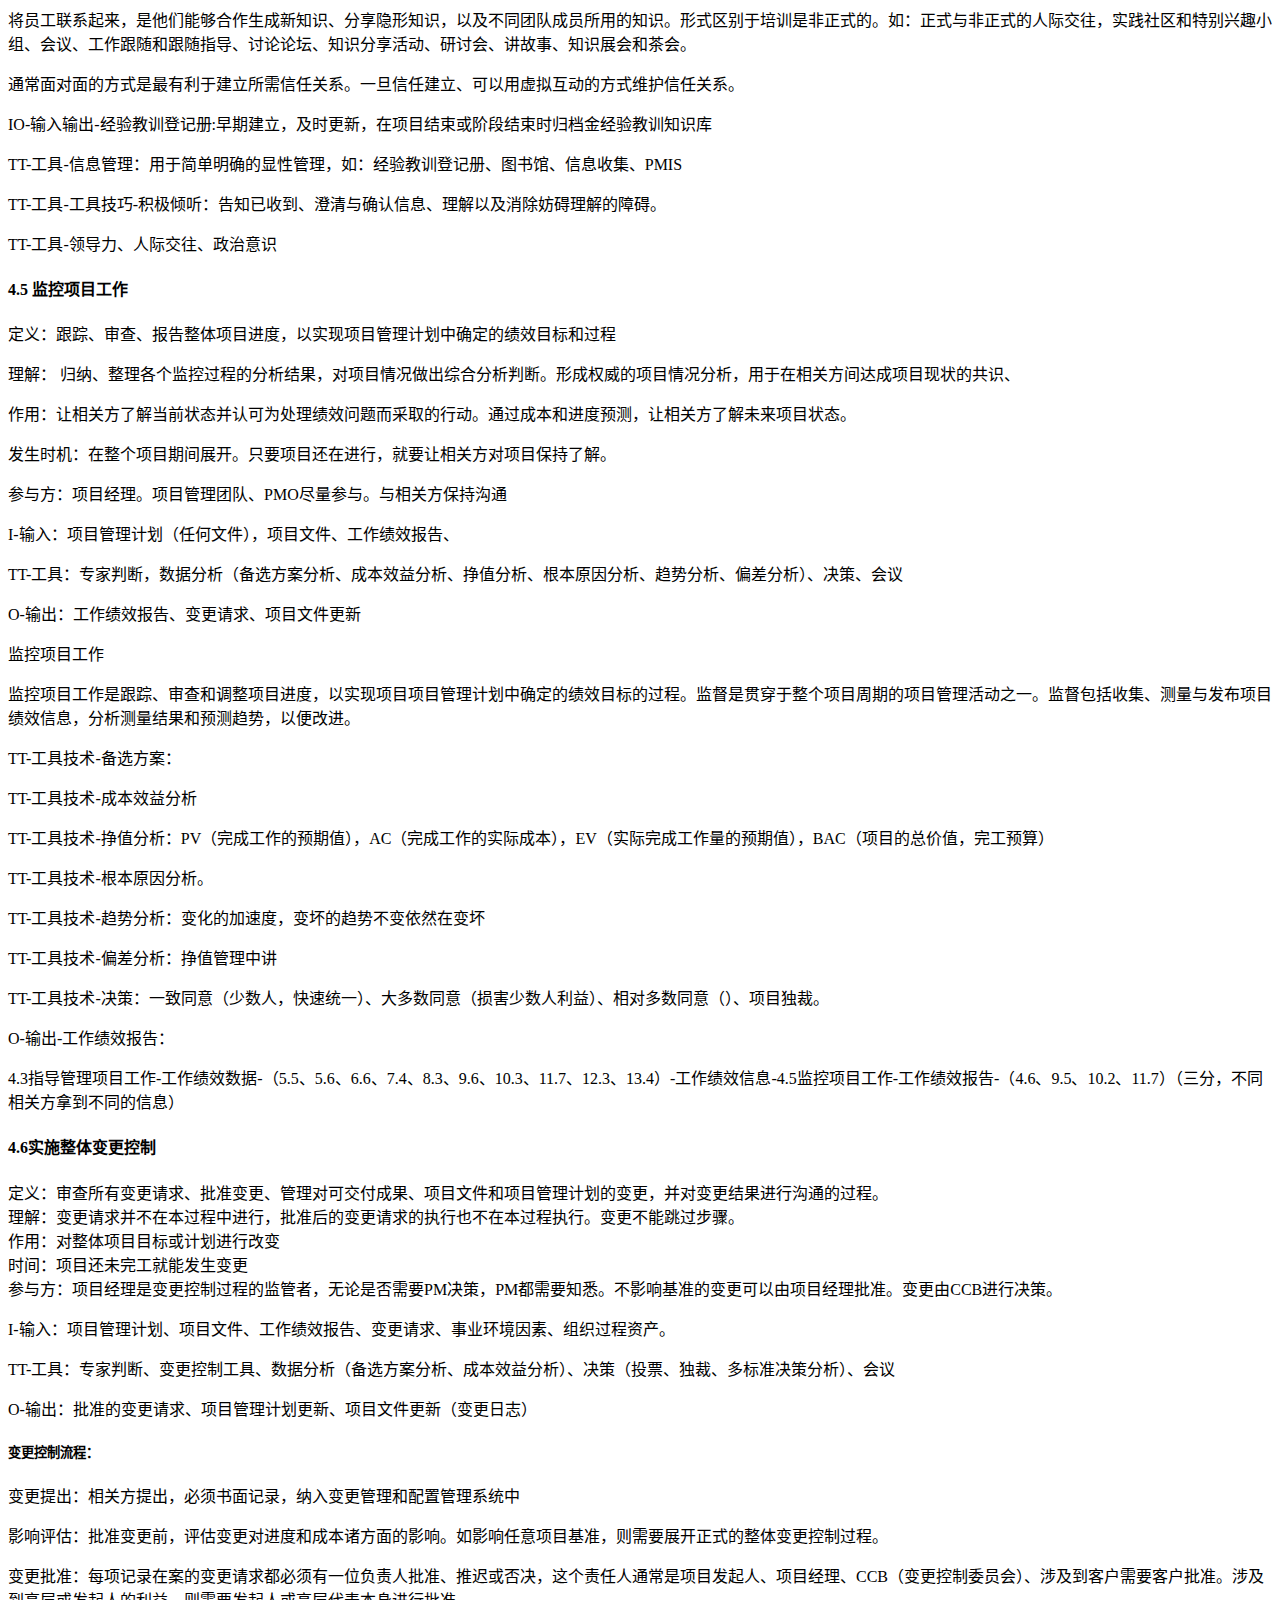
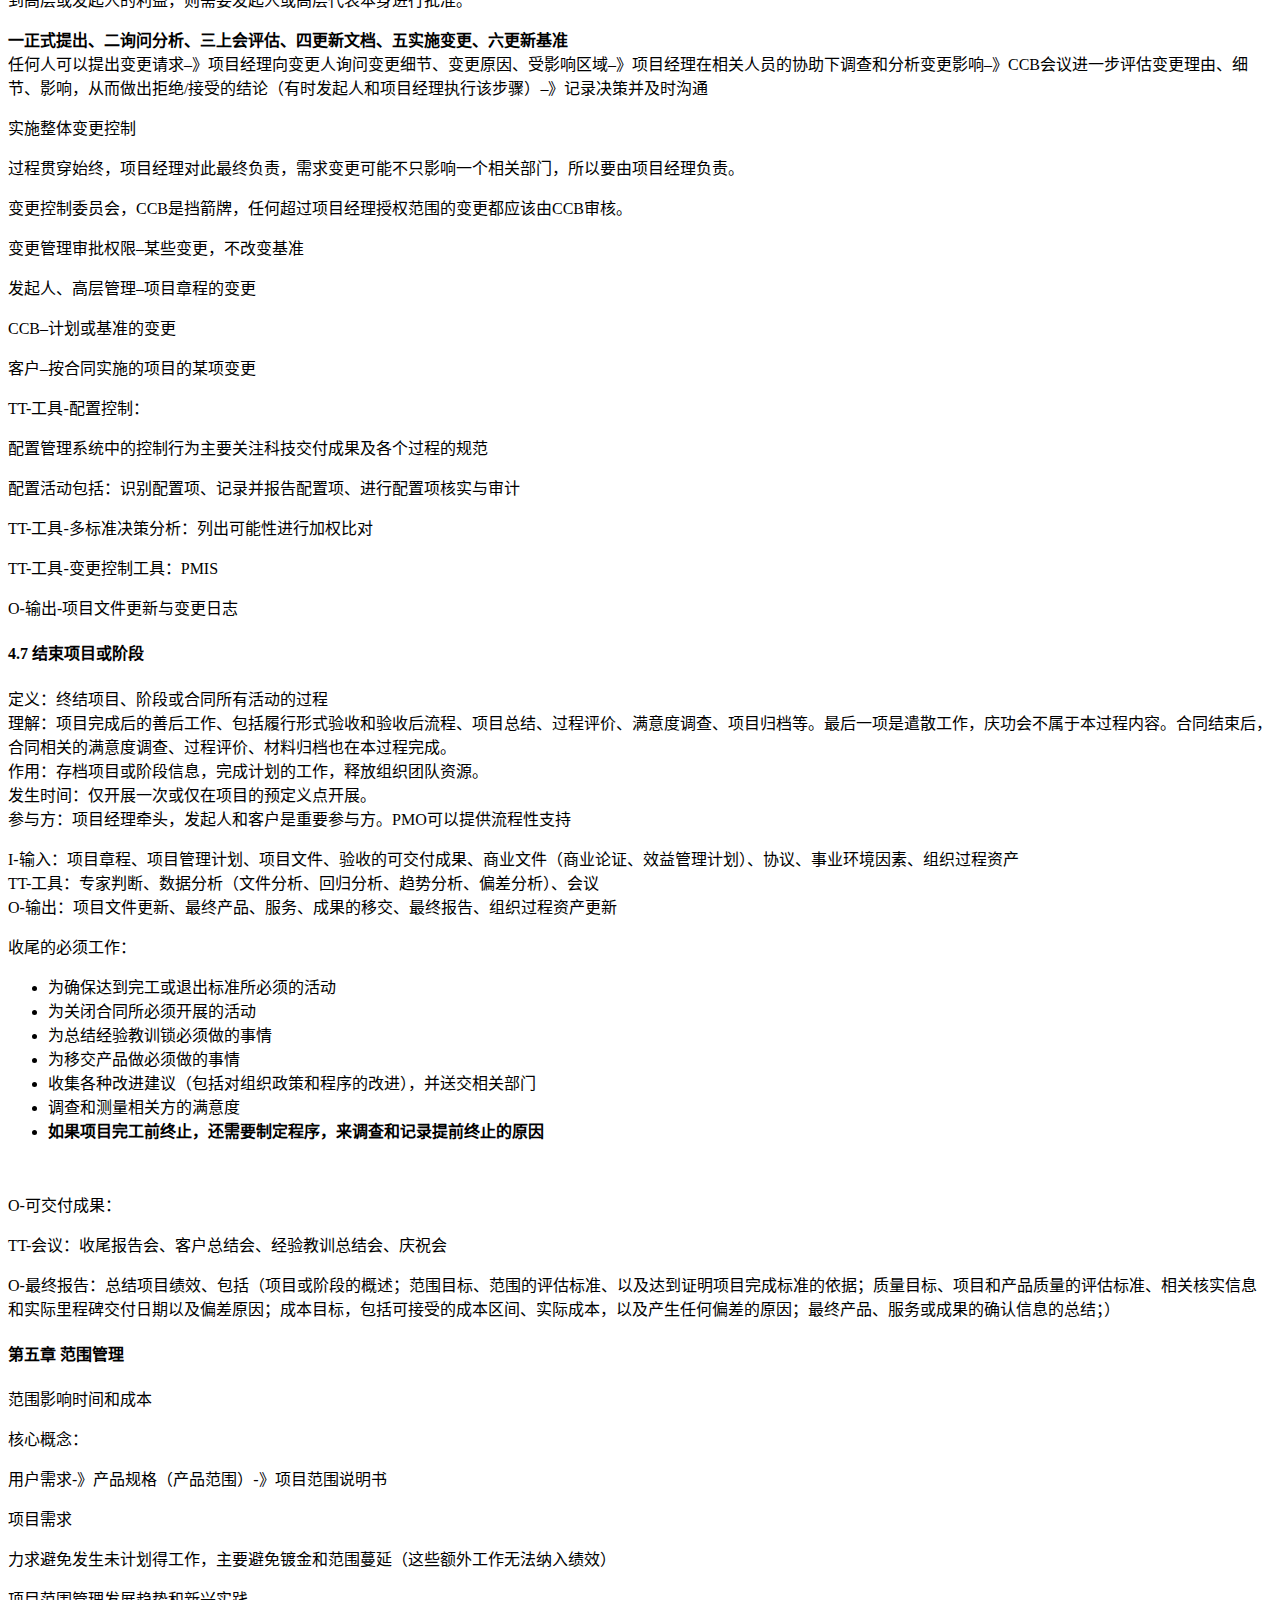
==== commit a3043433: "Site updated: 2022-07-11 22:50:58" ====
--- a/index.html
+++ b/index.html
@@ -1,196 +1,102 @@
-<!DOCTYPE html>
+
+ <!DOCTYPE HTML>
 <html lang="zh-CN">
 <head>
   <meta charset="UTF-8">
-<meta name="viewport" content="width=device-width, initial-scale=1, maximum-scale=2">
-<meta name="theme-color" content="#222">
-<meta name="generator" content="Hexo 5.4.0">
-  <link rel="apple-touch-icon" sizes="180x180" href="/hexoTest/images/apple-touch-icon-next.png">
-  <link rel="icon" type="image/png" sizes="32x32" href="/hexoTest/images/favicon-32x32-next.png">
-  <link rel="icon" type="image/png" sizes="16x16" href="/hexoTest/images/favicon-16x16-next.png">
-  <link rel="mask-icon" href="/hexoTest/images/logo.svg" color="#222">
-
-<link rel="stylesheet" href="/hexoTest/css/main.css">
-
-
-<link rel="stylesheet" href="/hexoTest/lib/font-awesome/css/all.min.css">
-
-<script id="hexo-configurations">
-    var NexT = window.NexT || {};
-    var CONFIG = {"hostname":"wurara.github.io","root":"/hexoTest/","scheme":"Muse","version":"7.8.0","exturl":false,"sidebar":{"position":"left","display":"post","padding":18,"offset":12,"onmobile":false},"copycode":{"enable":false,"show_result":false,"style":null},"back2top":{"enable":true,"sidebar":false,"scrollpercent":false},"bookmark":{"enable":false,"color":"#222","save":"auto"},"fancybox":false,"mediumzoom":false,"lazyload":false,"pangu":false,"comments":{"style":"tabs","active":null,"storage":true,"lazyload":false,"nav":null},"algolia":{"hits":{"per_page":10},"labels":{"input_placeholder":"Search for Posts","hits_empty":"We didn't find any results for the search: ${query}","hits_stats":"${hits} results found in ${time} ms"}},"localsearch":{"enable":false,"trigger":"auto","top_n_per_article":1,"unescape":false,"preload":false},"motion":{"enable":true,"async":false,"transition":{"post_block":"fadeIn","post_header":"slideDownIn","post_body":"slideDownIn","coll_header":"slideLeftIn","sidebar":"slideUpIn"}}};
-  </script>
-
-  <meta property="og:type" content="website">
-<meta property="og:title" content="jacman">
+  
+    <title>hexo</title>
+    <meta name="viewport" content="width=device-width, initial-scale=1,user-scalable=no">
+    
+    <meta name="author" content="John Doe">
+    
+
+    
+    <meta property="og:type" content="website">
+<meta property="og:title" content="hexo">
 <meta property="og:url" content="https://wurara.github.io/hexoTest/index.html">
-<meta property="og:site_name" content="jacman">
+<meta property="og:site_name" content="hexo">
 <meta property="og:locale" content="zh_CN">
 <meta property="article:author" content="John Doe">
 <meta name="twitter:card" content="summary">
 
-<link rel="canonical" href="https://wurara.github.io/hexoTest/">
-
-
-<script id="page-configurations">
-  // https://hexo.io/docs/variables.html
-  CONFIG.page = {
-    sidebar: "",
-    isHome : true,
-    isPost : false,
-    lang   : 'zh-CN'
-  };
-</script>
-
-  <title>jacman</title>
-  
-
-
-
-
-
-
-  <noscript>
-  <style>
-  .use-motion .brand,
-  .use-motion .menu-item,
-  .sidebar-inner,
-  .use-motion .post-block,
-  .use-motion .pagination,
-  .use-motion .comments,
-  .use-motion .post-header,
-  .use-motion .post-body,
-  .use-motion .collection-header { opacity: initial; }
-
-  .use-motion .site-title,
-  .use-motion .site-subtitle {
-    opacity: initial;
-    top: initial;
-  }
-
-  .use-motion .logo-line-before i { left: initial; }
-  .use-motion .logo-line-after i { right: initial; }
-  </style>
-</noscript>
-
-</head>
-
-<body itemscope itemtype="http://schema.org/WebPage">
-  <div class="container use-motion">
-    <div class="headband"></div>
-
-    <header class="header" itemscope itemtype="http://schema.org/WPHeader">
-      <div class="header-inner"><div class="site-brand-container">
-  <div class="site-nav-toggle">
-    <div class="toggle" aria-label="切换导航栏">
-      <span class="toggle-line toggle-line-first"></span>
-      <span class="toggle-line toggle-line-middle"></span>
-      <span class="toggle-line toggle-line-last"></span>
-    </div>
-  </div>
-
-  <div class="site-meta">
-
-    <a href="/hexoTest/" class="brand" rel="start">
-      <span class="logo-line-before"><i></i></span>
-      <h1 class="site-title">jacman</h1>
-      <span class="logo-line-after"><i></i></span>
-    </a>
-  </div>
-
-  <div class="site-nav-right">
-    <div class="toggle popup-trigger">
-    </div>
-  </div>
-</div>
-
-
-
-
-<nav class="site-nav">
-  <ul id="menu" class="main-menu menu">
-        <li class="menu-item menu-item-home">
-
-    <a href="/hexoTest/" rel="section"><i class="fa fa-home fa-fw"></i>首页</a>
-
-  </li>
-        <li class="menu-item menu-item-archives">
-
-    <a href="/hexoTest/archives/" rel="section"><i class="fa fa-archive fa-fw"></i>归档</a>
-
-  </li>
-  </ul>
-</nav>
-
-
-
-
+    
+    <link rel="alternative" href="/atom.xml" title="hexo" type="application/atom+xml">
+    
+    
+    <link rel="icon" href="/hexoTest/img/favicon.ico">
+    
+    
+    <link rel="apple-touch-icon" href="/hexoTest/img/jacman.jpg">
+    <link rel="apple-touch-icon-precomposed" href="/hexoTest/img/jacman.jpg">
+    
+    
+<link rel="stylesheet" href="/hexoTest/css/style.css">
+<link rel="stylesheet" href="/hexoTest/%02.css">
+<link rel="stylesheet" href="/hexoTest/.css">
+
+<meta name="generator" content="Hexo 5.4.0"></head>
+
+  <body>
+    <header>
+      
+<div>
+		
+			<div id="imglogo">
+				<a href="/hexoTest/"><img src="/hexoTest/img/logo.png" alt="hexo" title="hexo"/></a>
+			</div>
+			
+			<div id="textlogo">
+				<h1 class="site-name"><a href="/hexoTest/" title="hexo">hexo</a></h1>
+				<h2 class="blog-motto"></h2>
+			</div>
+			<div class="navbar"><a class="navbutton navmobile" href="#" title="菜单">
+			</a></div>
+			<nav class="animated">
+				<ul>
+					<ul>
+					 
+						<li><a href="/hexoTest/">Home</a></li>
+					
+						<li><a href="/hexoTest/archives">Archives</a></li>
+					
+						<li><a href="/hexoTest/about">About</a></li>
+					
+					<li>
+ 					
+					<form class="search" action="//google.com/search" method="get" accept-charset="utf-8">
+						<label>Search</label>
+						<input type="search" id="search" name="q" autocomplete="off" maxlength="20" placeholder="搜索" />
+						<input type="hidden" name="q" value="site:wurara.github.io/hexoTest">
+					</form>
+					
+					</li>
+				</ul>
+			</nav>			
 </div>
     </header>
-
-    
-  <div class="back-to-top">
-    <i class="fa fa-arrow-up"></i>
-    <span>0%</span>
-  </div>
-
-
-    <main class="main">
-      <div class="main-inner">
-        <div class="content-wrap">
-          
-
-          <div class="content index posts-expand">
-            
-      
-  
-  
-  <article itemscope itemtype="http://schema.org/Article" class="post-block" lang="zh-CN">
-    <link itemprop="mainEntityOfPage" href="https://wurara.github.io/hexoTest/2022/07/23/pmp%E7%AC%94%E8%AE%B0/">
-
-    <span hidden itemprop="author" itemscope itemtype="http://schema.org/Person">
-      <meta itemprop="image" content="/hexoTest/images/avatar.gif">
-      <meta itemprop="name" content="John Doe">
-      <meta itemprop="description" content="">
-    </span>
-
-    <span hidden itemprop="publisher" itemscope itemtype="http://schema.org/Organization">
-      <meta itemprop="name" content="jacman">
-    </span>
-      <header class="post-header">
-        <h2 class="post-title" itemprop="name headline">
-          
-            <a href="/hexoTest/2022/07/23/pmp%E7%AC%94%E8%AE%B0/" class="post-title-link" itemprop="url">pmp笔记</a>
-        </h2>
-
-        <div class="post-meta">
-            <span class="post-meta-item">
-              <span class="post-meta-item-icon">
-                <i class="far fa-calendar"></i>
-              </span>
-              <span class="post-meta-item-text">发表于</span>
-
-              <time title="创建时间：2022-07-23 00:46:00" itemprop="dateCreated datePublished" datetime="2022-07-23T00:46:00+08:00">2022-07-23</time>
-            </span>
-              <span class="post-meta-item">
-                <span class="post-meta-item-icon">
-                  <i class="far fa-calendar-check"></i>
-                </span>
-                <span class="post-meta-item-text">更新于</span>
-                <time title="修改时间：2022-07-11 22:32:39" itemprop="dateModified" datetime="2022-07-11T22:32:39+08:00">2022-07-11</time>
-              </span>
-
-          
-
-        </div>
-      </header>
-
-    
-    
-    
-    <div class="post-body" itemprop="articleBody">
-
-      
-          <p>pmp笔记</p>
+    <div id="container">
+      <div id="main">
+
+   
+    
+    <article class="post-expand post" itemprop="articleBody"> 
+        <header class="article-info clearfix">
+  <h1 itemprop="name">
+    
+      <a href="/hexoTest/2022/07/23/pmp笔记/" title="pmp笔记" itemprop="url">pmp笔记</a>
+  </h1>
+  <p class="article-author">By
+       
+		<a href="/hexoTest/about" title="John Doe" target="_blank" itemprop="author">John Doe</a>
+		
+  <p class="article-time">
+    <time datetime="2022-07-22T16:46:00.000Z" itemprop="datePublished"> 发表于 2022-07-23</time>
+    
+  </p>
+</header>
+    <div class="article-content">
+        
+        <p>pmp笔记</p>
 <p>项目章程批准为开始，资源解散为结束</p>
 <p>报告形式：回顾过去，分析现在，预测将来，判读趋势，找出差距，找出相应的措施</p>
 <p>NPV（净现值）：</p>
@@ -604,127 +510,104 @@
 <li>参与方：项目经理主导，项目管理团队展开实际工作，面向所有相关方进行收集。</li>
 </ul>
 
-      
+        
+        
+        <p class="article-more-link">
+          
+       </p>
     </div>
-
-    
-    
-    
-      <footer class="post-footer">
-        <div class="post-eof"></div>
-      </footer>
-  </article>
-  
-  
-  
-
-      
-  
-  
-  <article itemscope itemtype="http://schema.org/Article" class="post-block" lang="zh-CN">
-    <link itemprop="mainEntityOfPage" href="https://wurara.github.io/hexoTest/2022/06/13/pmp/">
-
-    <span hidden itemprop="author" itemscope itemtype="http://schema.org/Person">
-      <meta itemprop="image" content="/hexoTest/images/avatar.gif">
-      <meta itemprop="name" content="John Doe">
-      <meta itemprop="description" content="">
-    </span>
-
-    <span hidden itemprop="publisher" itemscope itemtype="http://schema.org/Organization">
-      <meta itemprop="name" content="jacman">
-    </span>
-      <header class="post-header">
-        <h2 class="post-title" itemprop="name headline">
+    <footer class="article-footer clearfix">
+<div class="article-catetags">
+
+
+</div>
+
+
+
+
+<div class="comments-count">
+	
+</div>
+
+</footer>
+
+
+    </article>
+
+
+
+
+
+
+   
+    
+    <article class="post-expand post" itemprop="articleBody"> 
+        <header class="article-info clearfix">
+  <h1 itemprop="name">
+    
+      <a href="/hexoTest/2022/06/13/pmp/" title="" itemprop="url"></a>
+  </h1>
+  <p class="article-author">By
+       
+		<a href="/hexoTest/about" title="John Doe" target="_blank" itemprop="author">John Doe</a>
+		
+  <p class="article-time">
+    <time datetime="2022-06-13T12:01:41.975Z" itemprop="datePublished"> 发表于 2022-06-13</time>
+    
+  </p>
+</header>
+    <div class="article-content">
+        
+        
+        
+        
+        <p class="article-more-link">
           
-            <a href="/hexoTest/2022/06/13/pmp/" class="post-title-link" itemprop="url">未命名</a>
-        </h2>
-
-        <div class="post-meta">
-            <span class="post-meta-item">
-              <span class="post-meta-item-icon">
-                <i class="far fa-calendar"></i>
-              </span>
-              <span class="post-meta-item-text">发表于</span>
-
-              <time title="创建时间：2022-06-13 20:01:41" itemprop="dateCreated datePublished" datetime="2022-06-13T20:01:41+08:00">2022-06-13</time>
-            </span>
-
-          
-
-        </div>
-      </header>
-
-    
-    
-    
-    <div class="post-body" itemprop="articleBody">
-
-      
-          
-      
+       </p>
     </div>
-
-    
-    
-    
-      <footer class="post-footer">
-        <div class="post-eof"></div>
-      </footer>
-  </article>
-  
-  
-  
-
-      
-  
-  
-  <article itemscope itemtype="http://schema.org/Article" class="post-block" lang="zh-CN">
-    <link itemprop="mainEntityOfPage" href="https://wurara.github.io/hexoTest/2021/11/21/spring/">
-
-    <span hidden itemprop="author" itemscope itemtype="http://schema.org/Person">
-      <meta itemprop="image" content="/hexoTest/images/avatar.gif">
-      <meta itemprop="name" content="John Doe">
-      <meta itemprop="description" content="">
-    </span>
-
-    <span hidden itemprop="publisher" itemscope itemtype="http://schema.org/Organization">
-      <meta itemprop="name" content="jacman">
-    </span>
-      <header class="post-header">
-        <h2 class="post-title" itemprop="name headline">
-          
-            <a href="/hexoTest/2021/11/21/spring/" class="post-title-link" itemprop="url">spring</a>
-        </h2>
-
-        <div class="post-meta">
-            <span class="post-meta-item">
-              <span class="post-meta-item-icon">
-                <i class="far fa-calendar"></i>
-              </span>
-              <span class="post-meta-item-text">发表于</span>
-
-              <time title="创建时间：2021-11-21 11:13:22" itemprop="dateCreated datePublished" datetime="2021-11-21T11:13:22+08:00">2021-11-21</time>
-            </span>
-              <span class="post-meta-item">
-                <span class="post-meta-item-icon">
-                  <i class="far fa-calendar-check"></i>
-                </span>
-                <span class="post-meta-item-text">更新于</span>
-                <time title="修改时间：2022-01-20 19:46:59" itemprop="dateModified" datetime="2022-01-20T19:46:59+08:00">2022-01-20</time>
-              </span>
-
-          
-
-        </div>
-      </header>
-
-    
-    
-    
-    <div class="post-body" itemprop="articleBody">
-
-      
-          <h3 id="Chapter-22-IOC"><a href="#Chapter-22-IOC" class="headerlink" title="Chapter 22 IOC"></a>Chapter 22 IOC</h3><ol>
+    <footer class="article-footer clearfix">
+<div class="article-catetags">
+
+
+</div>
+
+
+
+
+<div class="comments-count">
+	
+</div>
+
+</footer>
+
+
+    </article>
+
+
+
+
+
+
+   
+    
+    <article class="post-expand post" itemprop="articleBody"> 
+        <header class="article-info clearfix">
+  <h1 itemprop="name">
+    
+      <a href="/hexoTest/2021/11/21/spring/" title="spring" itemprop="url">spring</a>
+  </h1>
+  <p class="article-author">By
+       
+		<a href="/hexoTest/about" title="John Doe" target="_blank" itemprop="author">John Doe</a>
+		
+  <p class="article-time">
+    <time datetime="2021-11-21T03:13:22.000Z" itemprop="datePublished"> 发表于 2021-11-21</time>
+    
+  </p>
+</header>
+    <div class="article-content">
+        
+        <h3 id="Chapter-22-IOC"><a href="#Chapter-22-IOC" class="headerlink" title="Chapter 22 IOC"></a>Chapter 22 IOC</h3><ol>
 <li>根据bean名称查找<ol>
 <li>实时查找：beanFactory.getbean(String beanName)</li>
 <li>延时查找：获取ObjectFactory再获取对应的对象</li>
@@ -893,64 +776,60 @@
 1. Spring bean 覆盖的finalize()方法回调
 </code></pre>
 
-      
+        
+        
+        <p class="article-more-link">
+          
+       </p>
     </div>
-
-    
-    
-    
-      <footer class="post-footer">
-        <div class="post-eof"></div>
-      </footer>
-  </article>
+    <footer class="article-footer clearfix">
+<div class="article-catetags">
+
+
+  <div class="article-tags">
   
-  
-  
-
-      
-  
-  
-  <article itemscope itemtype="http://schema.org/Article" class="post-block" lang="zh-CN">
-    <link itemprop="mainEntityOfPage" href="https://wurara.github.io/hexoTest/2021/11/20/mydoc/">
-
-    <span hidden itemprop="author" itemscope itemtype="http://schema.org/Person">
-      <meta itemprop="image" content="/hexoTest/images/avatar.gif">
-      <meta itemprop="name" content="John Doe">
-      <meta itemprop="description" content="">
-    </span>
-
-    <span hidden itemprop="publisher" itemscope itemtype="http://schema.org/Organization">
-      <meta itemprop="name" content="jacman">
-    </span>
-      <header class="post-header">
-        <h2 class="post-title" itemprop="name headline">
-          
-            <a href="/hexoTest/2021/11/20/mydoc/" class="post-title-link" itemprop="url">mydoc</a>
-        </h2>
-
-        <div class="post-meta">
-            <span class="post-meta-item">
-              <span class="post-meta-item-icon">
-                <i class="far fa-calendar"></i>
-              </span>
-              <span class="post-meta-item-text">发表于</span>
-              
-
-              <time title="创建时间：2021-11-20 00:53:37 / 修改时间：00:55:51" itemprop="dateCreated datePublished" datetime="2021-11-20T00:53:37+08:00">2021-11-20</time>
-            </span>
-
-          
-
-        </div>
-      </header>
-
-    
-    
-    
-    <div class="post-body" itemprop="articleBody">
-
-      
-          <h3 id="spring"><a href="#spring" class="headerlink" title="spring"></a>spring</h3><ol>
+  <span></span> <a href="/hexoTest/tags/geek-Ma/">geek Ma</a>
+  </div>
+
+</div>
+
+
+
+
+<div class="comments-count">
+	
+</div>
+
+</footer>
+
+
+    </article>
+
+
+
+
+
+
+   
+    
+    <article class="post-expand post" itemprop="articleBody"> 
+        <header class="article-info clearfix">
+  <h1 itemprop="name">
+    
+      <a href="/hexoTest/2021/11/20/mydoc/" title="mydoc" itemprop="url">mydoc</a>
+  </h1>
+  <p class="article-author">By
+       
+		<a href="/hexoTest/about" title="John Doe" target="_blank" itemprop="author">John Doe</a>
+		
+  <p class="article-time">
+    <time datetime="2021-11-19T16:53:37.000Z" itemprop="datePublished"> 发表于 2021-11-20</time>
+    
+  </p>
+</header>
+    <div class="article-content">
+        
+        <h3 id="spring"><a href="#spring" class="headerlink" title="spring"></a>spring</h3><ol>
 <li><p>IOC容器</p>
 <p>ioc容器很厉害，但是我不会用</p>
 </li>
@@ -962,122 +841,105 @@
 </li>
 </ol>
 
-      
+        
+        
+        <p class="article-more-link">
+          
+       </p>
     </div>
-
-    
-    
-    
-      <footer class="post-footer">
-        <div class="post-eof"></div>
-      </footer>
-  </article>
-  
-  
-  
-
-      
-  
-  
-  <article itemscope itemtype="http://schema.org/Article" class="post-block" lang="zh-CN">
-    <link itemprop="mainEntityOfPage" href="https://wurara.github.io/hexoTest/2021/11/20/finddoc/">
-
-    <span hidden itemprop="author" itemscope itemtype="http://schema.org/Person">
-      <meta itemprop="image" content="/hexoTest/images/avatar.gif">
-      <meta itemprop="name" content="John Doe">
-      <meta itemprop="description" content="">
-    </span>
-
-    <span hidden itemprop="publisher" itemscope itemtype="http://schema.org/Organization">
-      <meta itemprop="name" content="jacman">
-    </span>
-      <header class="post-header">
-        <h2 class="post-title" itemprop="name headline">
+    <footer class="article-footer clearfix">
+<div class="article-catetags">
+
+
+</div>
+
+
+
+
+<div class="comments-count">
+	
+</div>
+
+</footer>
+
+
+    </article>
+
+
+
+
+
+
+   
+    
+    <article class="post-expand post" itemprop="articleBody"> 
+        <header class="article-info clearfix">
+  <h1 itemprop="name">
+    
+      <a href="/hexoTest/2021/11/20/finddoc/" title="finddoc" itemprop="url">finddoc</a>
+  </h1>
+  <p class="article-author">By
+       
+		<a href="/hexoTest/about" title="John Doe" target="_blank" itemprop="author">John Doe</a>
+		
+  <p class="article-time">
+    <time datetime="2021-11-19T16:46:00.000Z" itemprop="datePublished"> 发表于 2021-11-20</time>
+    
+  </p>
+</header>
+    <div class="article-content">
+        
+        <h3 id="找blog"><a href="#找blog" class="headerlink" title="找blog"></a>找blog</h3><p>喜琳姐要找的简介好看不花实用的blog</p>
+
+        
+        
+        <p class="article-more-link">
           
-            <a href="/hexoTest/2021/11/20/finddoc/" class="post-title-link" itemprop="url">finddoc</a>
-        </h2>
-
-        <div class="post-meta">
-            <span class="post-meta-item">
-              <span class="post-meta-item-icon">
-                <i class="far fa-calendar"></i>
-              </span>
-              <span class="post-meta-item-text">发表于</span>
-              
-
-              <time title="创建时间：2021-11-20 00:46:00 / 修改时间：00:52:02" itemprop="dateCreated datePublished" datetime="2021-11-20T00:46:00+08:00">2021-11-20</time>
-            </span>
-
-          
-
-        </div>
-      </header>
-
-    
-    
-    
-    <div class="post-body" itemprop="articleBody">
-
-      
-          <h3 id="找blog"><a href="#找blog" class="headerlink" title="找blog"></a>找blog</h3><p>喜琳姐要找的简介好看不花实用的blog</p>
-
-      
+       </p>
     </div>
-
-    
-    
-    
-      <footer class="post-footer">
-        <div class="post-eof"></div>
-      </footer>
-  </article>
-  
-  
-  
-
-      
-  
-  
-  <article itemscope itemtype="http://schema.org/Article" class="post-block" lang="zh-CN">
-    <link itemprop="mainEntityOfPage" href="https://wurara.github.io/hexoTest/2021/11/19/hello-world/">
-
-    <span hidden itemprop="author" itemscope itemtype="http://schema.org/Person">
-      <meta itemprop="image" content="/hexoTest/images/avatar.gif">
-      <meta itemprop="name" content="John Doe">
-      <meta itemprop="description" content="">
-    </span>
-
-    <span hidden itemprop="publisher" itemscope itemtype="http://schema.org/Organization">
-      <meta itemprop="name" content="jacman">
-    </span>
-      <header class="post-header">
-        <h2 class="post-title" itemprop="name headline">
-          
-            <a href="/hexoTest/2021/11/19/hello-world/" class="post-title-link" itemprop="url">Hello World</a>
-        </h2>
-
-        <div class="post-meta">
-            <span class="post-meta-item">
-              <span class="post-meta-item-icon">
-                <i class="far fa-calendar"></i>
-              </span>
-              <span class="post-meta-item-text">发表于</span>
-
-              <time title="创建时间：2021-11-19 23:04:58" itemprop="dateCreated datePublished" datetime="2021-11-19T23:04:58+08:00">2021-11-19</time>
-            </span>
-
-          
-
-        </div>
-      </header>
-
-    
-    
-    
-    <div class="post-body" itemprop="articleBody">
-
-      
-          <p>Welcome to <a target="_blank" rel="noopener" href="https://hexo.io/">Hexo</a>! This is your very first post. Check <a target="_blank" rel="noopener" href="https://hexo.io/docs/">documentation</a> for more info. If you get any problems when using Hexo, you can find the answer in <a target="_blank" rel="noopener" href="https://hexo.io/docs/troubleshooting.html">troubleshooting</a> or you can ask me on <a target="_blank" rel="noopener" href="https://github.com/hexojs/hexo/issues">GitHub</a>.</p>
+    <footer class="article-footer clearfix">
+<div class="article-catetags">
+
+
+</div>
+
+
+
+
+<div class="comments-count">
+	
+</div>
+
+</footer>
+
+
+    </article>
+
+
+
+
+
+
+   
+    
+    <article class="post-expand post" itemprop="articleBody"> 
+        <header class="article-info clearfix">
+  <h1 itemprop="name">
+    
+      <a href="/hexoTest/2021/11/19/hello-world/" title="Hello World" itemprop="url">Hello World</a>
+  </h1>
+  <p class="article-author">By
+       
+		<a href="/hexoTest/about" title="John Doe" target="_blank" itemprop="author">John Doe</a>
+		
+  <p class="article-time">
+    <time datetime="2021-11-19T15:04:58.927Z" itemprop="datePublished"> 发表于 2021-11-19</time>
+    
+  </p>
+</header>
+    <div class="article-content">
+        
+        <p>Welcome to <a target="_blank" rel="noopener" href="https://hexo.io/">Hexo</a>! This is your very first post. Check <a target="_blank" rel="noopener" href="https://hexo.io/docs/">documentation</a> for more info. If you get any problems when using Hexo, you can find the answer in <a target="_blank" rel="noopener" href="https://hexo.io/docs/troubleshooting.html">troubleshooting</a> or you can ask me on <a target="_blank" rel="noopener" href="https://github.com/hexojs/hexo/issues">GitHub</a>.</p>
 <h2 id="Quick-Start"><a href="#Quick-Start" class="headerlink" title="Quick Start"></a>Quick Start</h2><h3 id="Create-a-new-post"><a href="#Create-a-new-post" class="headerlink" title="Create a new post"></a>Create a new post</h3><figure class="highlight bash"><table><tr><td class="gutter"><pre><span class="line">1</span><br></pre></td><td class="code"><pre><span class="line">$ hexo new <span class="string">&quot;My New Post&quot;</span></span><br></pre></td></tr></table></figure>
 
 <p>More info: <a target="_blank" rel="noopener" href="https://hexo.io/docs/writing.html">Writing</a></p>
@@ -1091,177 +953,255 @@
 
 <p>More info: <a target="_blank" rel="noopener" href="https://hexo.io/docs/one-command-deployment.html">Deployment</a></p>
 
-      
+        
+        
+        <p class="article-more-link">
+          
+       </p>
     </div>
-
-    
-    
-    
-      <footer class="post-footer">
-        <div class="post-eof"></div>
-      </footer>
-  </article>
+    <footer class="article-footer clearfix">
+<div class="article-catetags">
+
+
+</div>
+
+
+
+
+<div class="comments-count">
+	
+</div>
+
+</footer>
+
+
+    </article>
+
+
+
+
+
+
+
+</div>
+      <div class="openaside"><a class="navbutton" href="#" title="显示侧边栏"></a></div>
+
+<div id="asidepart">
+<div class="closeaside"><a class="closebutton" href="#" title="隐藏侧边栏"></a></div>
+<aside class="clearfix">
+
   
+
+
   
+
   
-
+<div class="tagslist">
+	<p class="asidetitle">标签</p>
+		<ul class="clearfix">
+		
+			
+				<li><a href="/hexoTest/tags/geek-Ma/" title="geek Ma">geek Ma<sup>1</sup></a></li>
+			
+		
+		</ul>
+</div>
+
+
+  <div class="linkslist">
+  <p class="asidetitle">友情链接</p>
+    <ul>
+        
+          <li>
+            
+            	<a href="https://coderq.com" target="_blank" title="一个面向程序员交流分享的新一代社区">码农圈</a>
+            
+          </li>
+        
+          <li>
+            
+            	<a href="http://wuchong.me" target="_blank" title="Jark&#39;s Blog">Jark&#39;s Blog</a>
+            
+          </li>
+        
+    </ul>
+</div>
 
   
 
 
-
-          </div>
-          
-
-<script>
-  window.addEventListener('tabs:register', () => {
-    let { activeClass } = CONFIG.comments;
-    if (CONFIG.comments.storage) {
-      activeClass = localStorage.getItem('comments_active') || activeClass;
-    }
-    if (activeClass) {
-      let activeTab = document.querySelector(`a[href="#comment-${activeClass}"]`);
-      if (activeTab) {
-        activeTab.click();
-      }
+  <div class="rsspart">
+	<a href="/atom.xml" target="_blank" title="rss">RSS 订阅</a>
+</div>
+
+  <div class="weiboshow">
+  <p class="asidetitle">新浪微博</p>
+    <iframe width="100%" height="119" class="share_self"  frameborder="0" scrolling="no" src="http://widget.weibo.com/weiboshow/index.php?language=&width=0&height=119&fansRow=2&ptype=1&speed=0&skin=9&isTitle=1&noborder=1&isWeibo=0&isFans=0&uid=&verifier=b3593ceb&dpc=1"></iframe>
+</div>
+
+
+</aside>
+</div>
+    </div>
+    <footer><div id="footer" >
+	
+	<div class="line">
+		<span></span>
+		<div class="author"></div>
+	</div>
+	
+	
+	<section class="info">
+		<p> Hello ,I&#39;m Larry Page in Google. <br/>
+			This is my blog,believe it or not.</p>
+	</section>
+	 
+	<div class="social-font" class="clearfix">
+		
+		<a href="http://weibo.com/2176287895" target="_blank" class="icon-weibo" title="微博"></a>
+		
+		
+		
+		
+		
+		
+		
+		
+		
+		
+	</div>
+			
+		
+
+		<p class="copyright">
+		Powered by <a href="http://hexo.io" target="_blank" title="hexo">hexo</a> and Theme by <a href="https://github.com/wuchong/jacman" target="_blank" title="Jacman">Jacman</a> © 2022 
+		
+		<a href="/hexoTest/about" target="_blank" title="John Doe">John Doe</a>
+		
+		
+		</p>
+</div>
+</footer>
+    <script src="/hexoTest/js/jquery-2.0.3.min.js"></script>
+<script src="/hexoTest/js/jquery.imagesloaded.min.js"></script>
+<script src="/hexoTest/js/gallery.js"></script>
+<script src="/hexoTest/js/jquery.qrcode-0.12.0.min.js"></script>
+
+<script type="text/javascript">
+$(document).ready(function(){ 
+  $('.navbar').click(function(){
+    $('header nav').toggleClass('shownav');
+  });
+  var myWidth = 0;
+  function getSize(){
+    if( typeof( window.innerWidth ) == 'number' ) {
+      myWidth = window.innerWidth;
+    } else if( document.documentElement && document.documentElement.clientWidth) {
+      myWidth = document.documentElement.clientWidth;
+    };
+  };
+  var m = $('#main'),
+      a = $('#asidepart'),
+      c = $('.closeaside'),
+      o = $('.openaside');
+  c.click(function(){
+    a.addClass('fadeOut').css('display', 'none');
+    o.css('display', 'block').addClass('fadeIn');
+    m.addClass('moveMain');
+  });
+  o.click(function(){
+    o.css('display', 'none').removeClass('beforeFadeIn');
+    a.css('display', 'block').removeClass('fadeOut').addClass('fadeIn');      
+    m.removeClass('moveMain');
+  });
+  $(window).scroll(function(){
+    o.css("top",Math.max(80,260-$(this).scrollTop()));
+  });
+  
+  $(window).resize(function(){
+    getSize(); 
+    if (myWidth >= 1024) {
+      $('header nav').removeClass('shownav');
+    }else{
+      m.removeClass('moveMain');
+      a.css('display', 'block').removeClass('fadeOut');
+      o.css('display', 'none');
+        
     }
   });
-  if (CONFIG.comments.storage) {
-    window.addEventListener('tabs:click', event => {
-      if (!event.target.matches('.tabs-comment .tab-content .tab-pane')) return;
-      let commentClass = event.target.classList[1];
-      localStorage.setItem('comments_active', commentClass);
+});
+</script>
+
+
+
+
+
+
+
+
+
+
+
+
+<link rel="stylesheet" href="/hexoTest/fancybox/jquery.fancybox.css" media="screen" type="text/css">
+<script src="/hexoTest/fancybox/jquery.fancybox.pack.js"></script>
+<script type="text/javascript">
+$(document).ready(function(){ 
+  $('.article-content').each(function(i){
+    $(this).find('img').each(function(){
+      if ($(this).parent().hasClass('fancybox')) return;
+      var alt = this.alt;
+      if (alt) $(this).after('<span class="caption">' + alt + '</span>');
+      $(this).wrap('<a href="' + this.src + '" title="' + alt + '" class="fancybox"></a>');
     });
+    $(this).find('.fancybox').each(function(){
+      $(this).attr('rel', 'article' + i);
+    });
+  });
+  if($.fancybox){
+    $('.fancybox').fancybox();
   }
+}); 
 </script>
 
-        </div>
-          
-  
-  <div class="toggle sidebar-toggle">
-    <span class="toggle-line toggle-line-first"></span>
-    <span class="toggle-line toggle-line-middle"></span>
-    <span class="toggle-line toggle-line-last"></span>
-  </div>
-
-  <aside class="sidebar">
-    <div class="sidebar-inner">
-
-      <ul class="sidebar-nav motion-element">
-        <li class="sidebar-nav-toc">
-          文章目录
-        </li>
-        <li class="sidebar-nav-overview">
-          站点概览
-        </li>
-      </ul>
-
-      <!--noindex-->
-      <div class="post-toc-wrap sidebar-panel">
-      </div>
-      <!--/noindex-->
-
-      <div class="site-overview-wrap sidebar-panel">
-        <div class="site-author motion-element" itemprop="author" itemscope itemtype="http://schema.org/Person">
-  <p class="site-author-name" itemprop="name">John Doe</p>
-  <div class="site-description" itemprop="description"></div>
-</div>
-<div class="site-state-wrap motion-element">
-  <nav class="site-state">
-      <div class="site-state-item site-state-posts">
-          <a href="/hexoTest/archives/">
-        
-          <span class="site-state-item-count">6</span>
-          <span class="site-state-item-name">日志</span>
-        </a>
-      </div>
-      <div class="site-state-item site-state-tags">
-        <span class="site-state-item-count">1</span>
-        <span class="site-state-item-name">标签</span>
-      </div>
-  </nav>
-</div>
-
-
-
-      </div>
-
-    </div>
-  </aside>
-  <div id="sidebar-dimmer"></div>
-
-
-      </div>
-    </main>
-
-    <footer class="footer">
-      <div class="footer-inner">
-        
-
-        
-
-<div class="copyright">
-  
-  &copy; 
-  <span itemprop="copyrightYear">2022</span>
-  <span class="with-love">
-    <i class="fa fa-heart"></i>
-  </span>
-  <span class="author" itemprop="copyrightHolder">John Doe</span>
-</div>
-  <div class="powered-by">由 <a href="https://hexo.io/" class="theme-link" rel="noopener" target="_blank">Hexo</a> & <a href="https://muse.theme-next.org/" class="theme-link" rel="noopener" target="_blank">NexT.Muse</a> 强力驱动
-  </div>
-
-        
-
-
-
-
-
-
-
-
-      </div>
-    </footer>
-  </div>
-
-  
-  <script src="/hexoTest/lib/anime.min.js"></script>
-  <script src="/hexoTest/lib/velocity/velocity.min.js"></script>
-  <script src="/hexoTest/lib/velocity/velocity.ui.min.js"></script>
-
-<script src="/hexoTest/js/utils.js"></script>
-
-<script src="/hexoTest/js/motion.js"></script>
-
-
-<script src="/hexoTest/js/schemes/muse.js"></script>
-
-
-<script src="/hexoTest/js/next-boot.js"></script>
-
-
-
-
-  
-
-
-
-
-
-
-
-
-
-
-
-
-
-
-
-  
-
-  
-
-</body>
-</html>
+
+
+<!-- Analytics Begin -->
+
+
+
+<script>
+var _hmt = _hmt || [];
+(function() {
+  var hm = document.createElement("script");
+  hm.src = "//hm.baidu.com/hm.js?e6d1f421bbc9962127a50488f9ed37d1";
+  var s = document.getElementsByTagName("script")[0]; 
+  s.parentNode.insertBefore(hm, s);
+})();
+</script>
+
+
+
+<!-- Analytics End -->
+
+<!-- Totop Begin -->
+
+	<div id="totop">
+	<a title="返回顶部"><img src="/hexoTest/img/scrollup.png"/></a>
+	</div>
+	<script src="/hexoTest/js/totop.js"></script>
+
+<!-- Totop End -->
+
+<!-- MathJax Begin -->
+<!-- mathjax config similar to math.stackexchange -->
+
+
+<!-- MathJax End -->
+
+<!-- Tiny_search Begin -->
+
+<!-- Tiny_search End -->
+
+  </body>
+ </html>
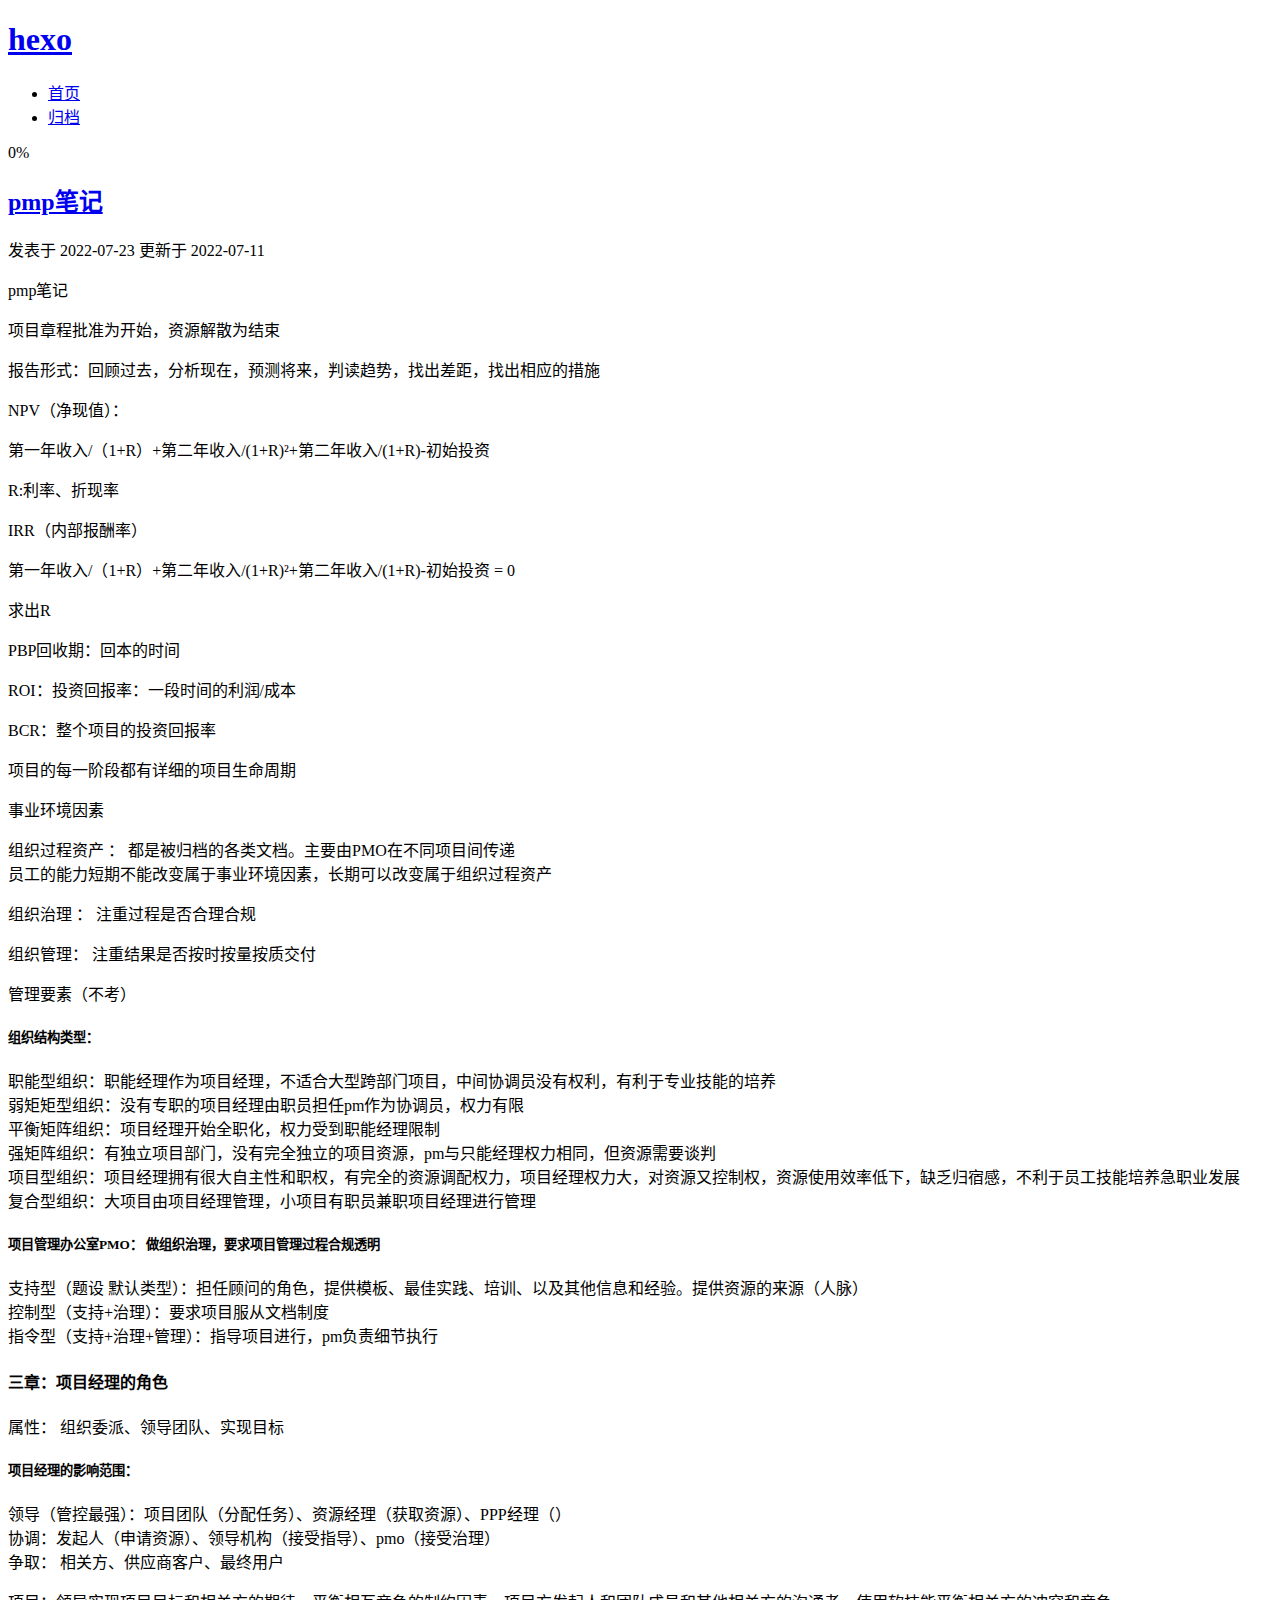
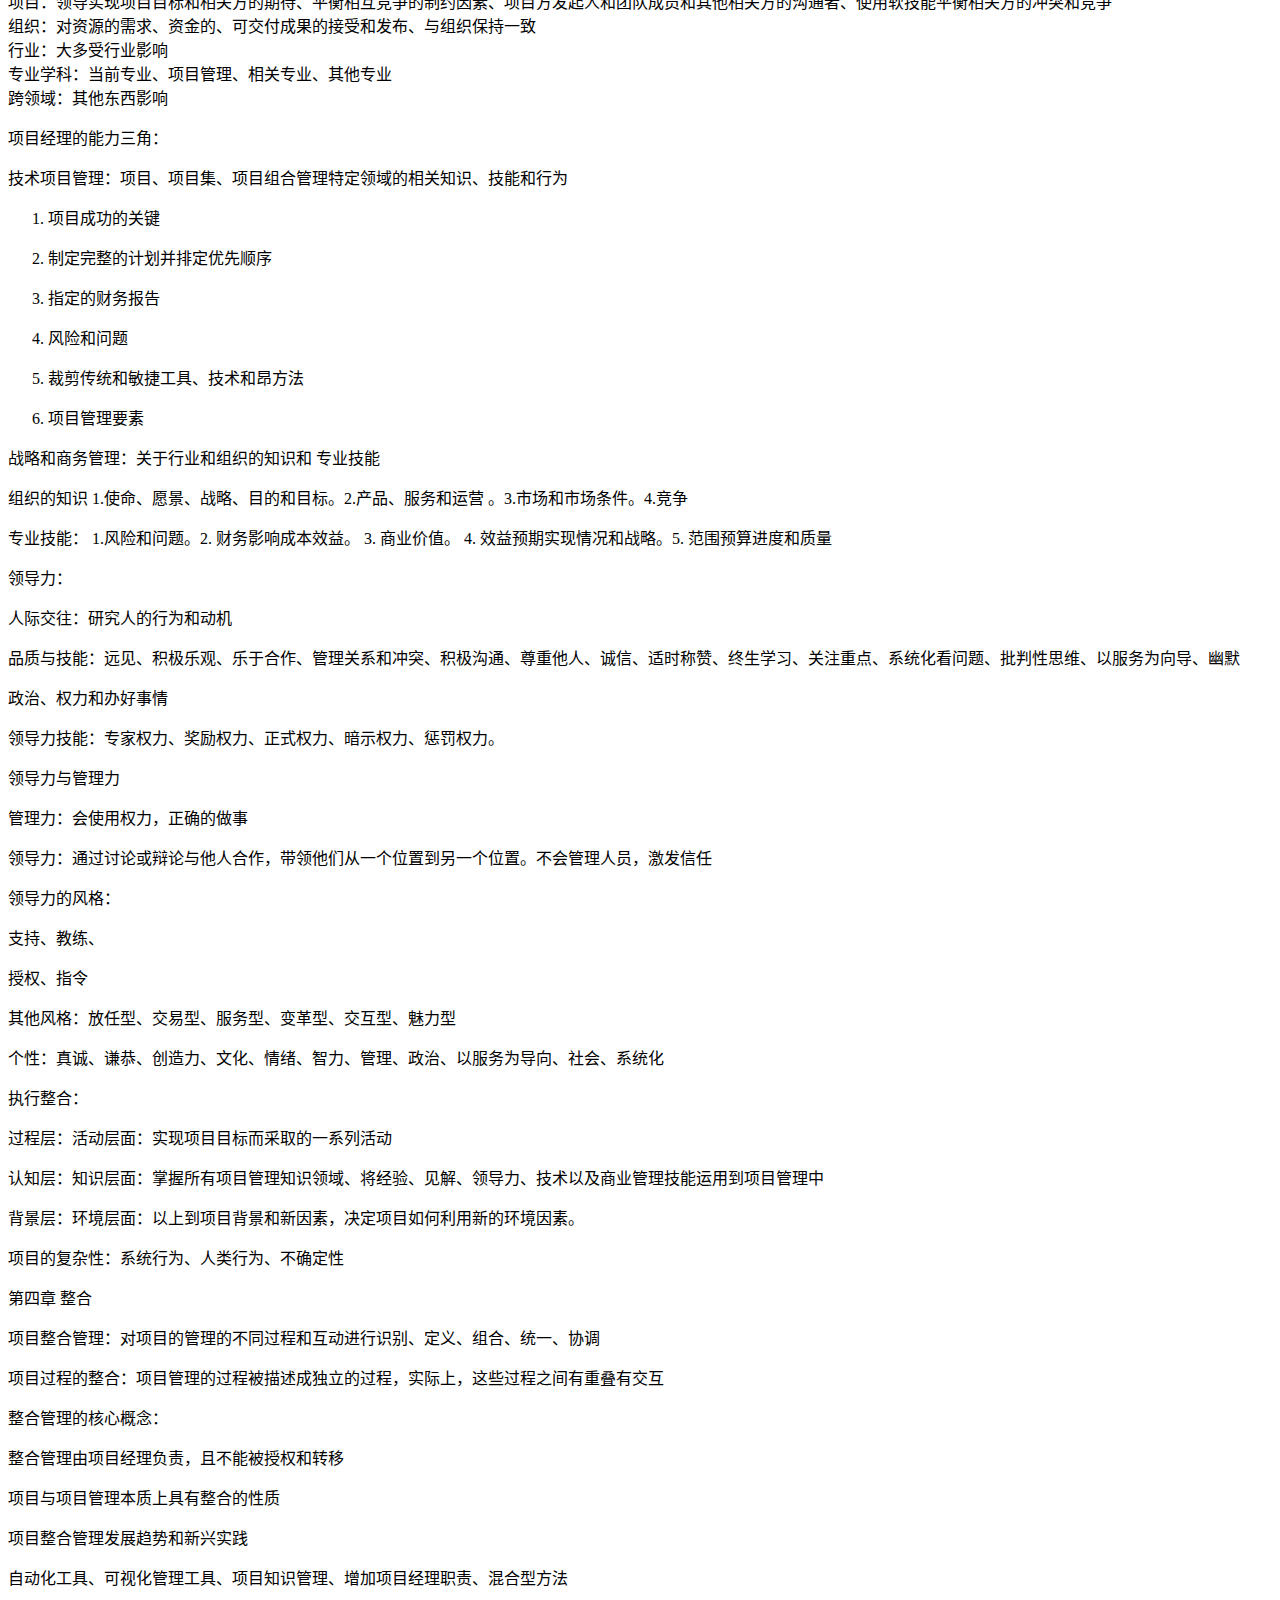
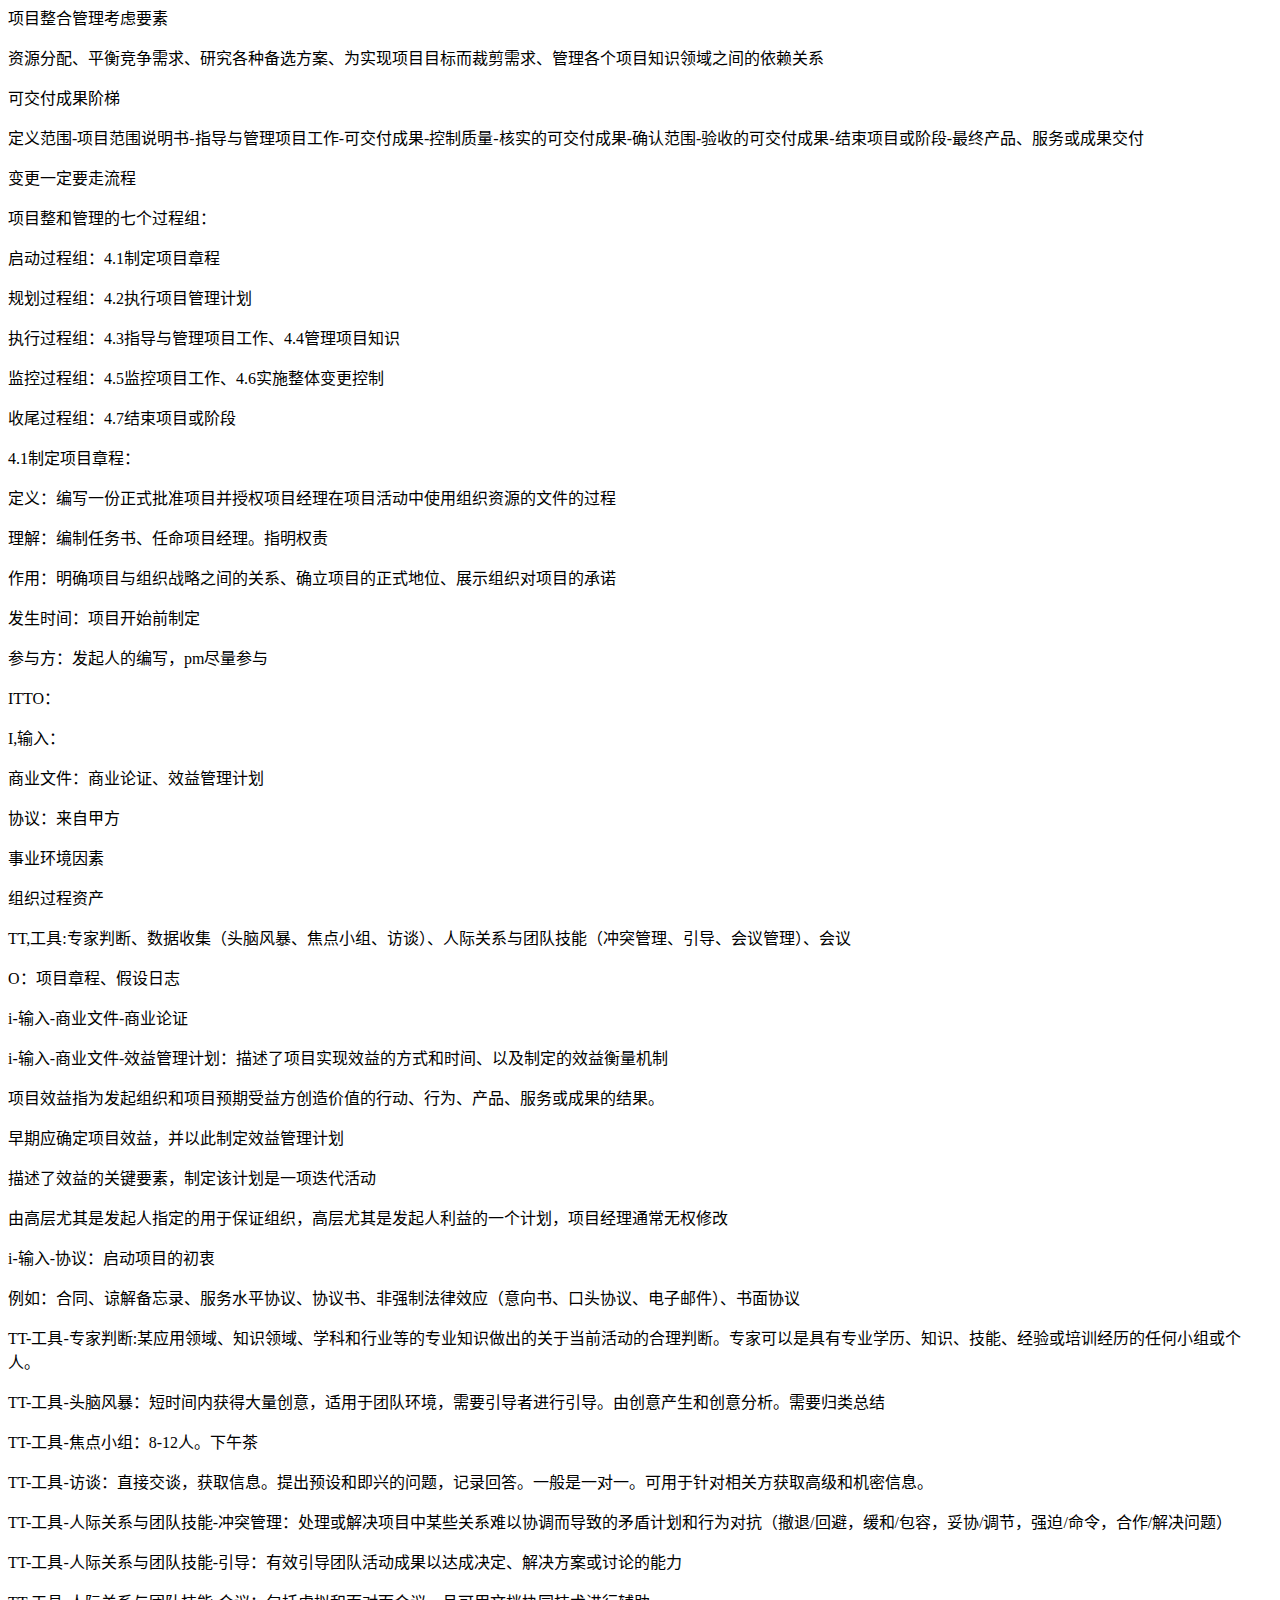
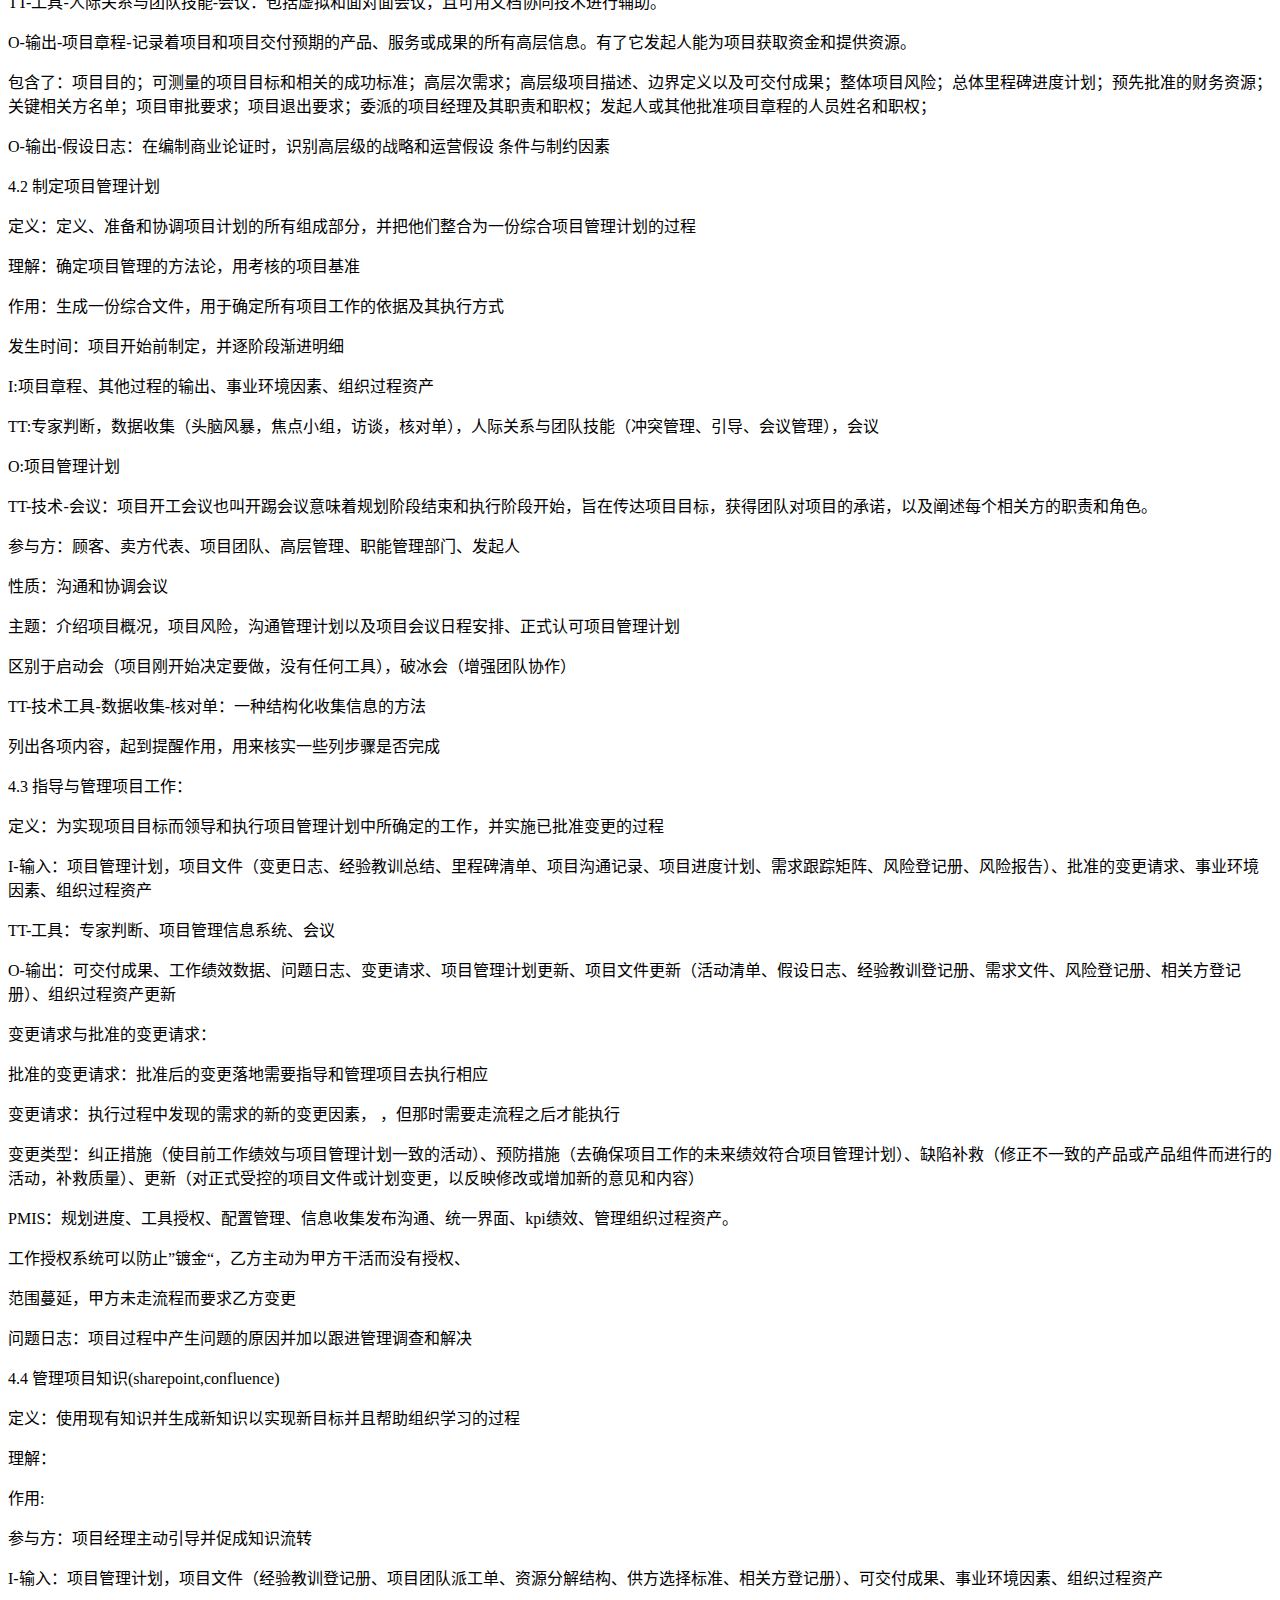
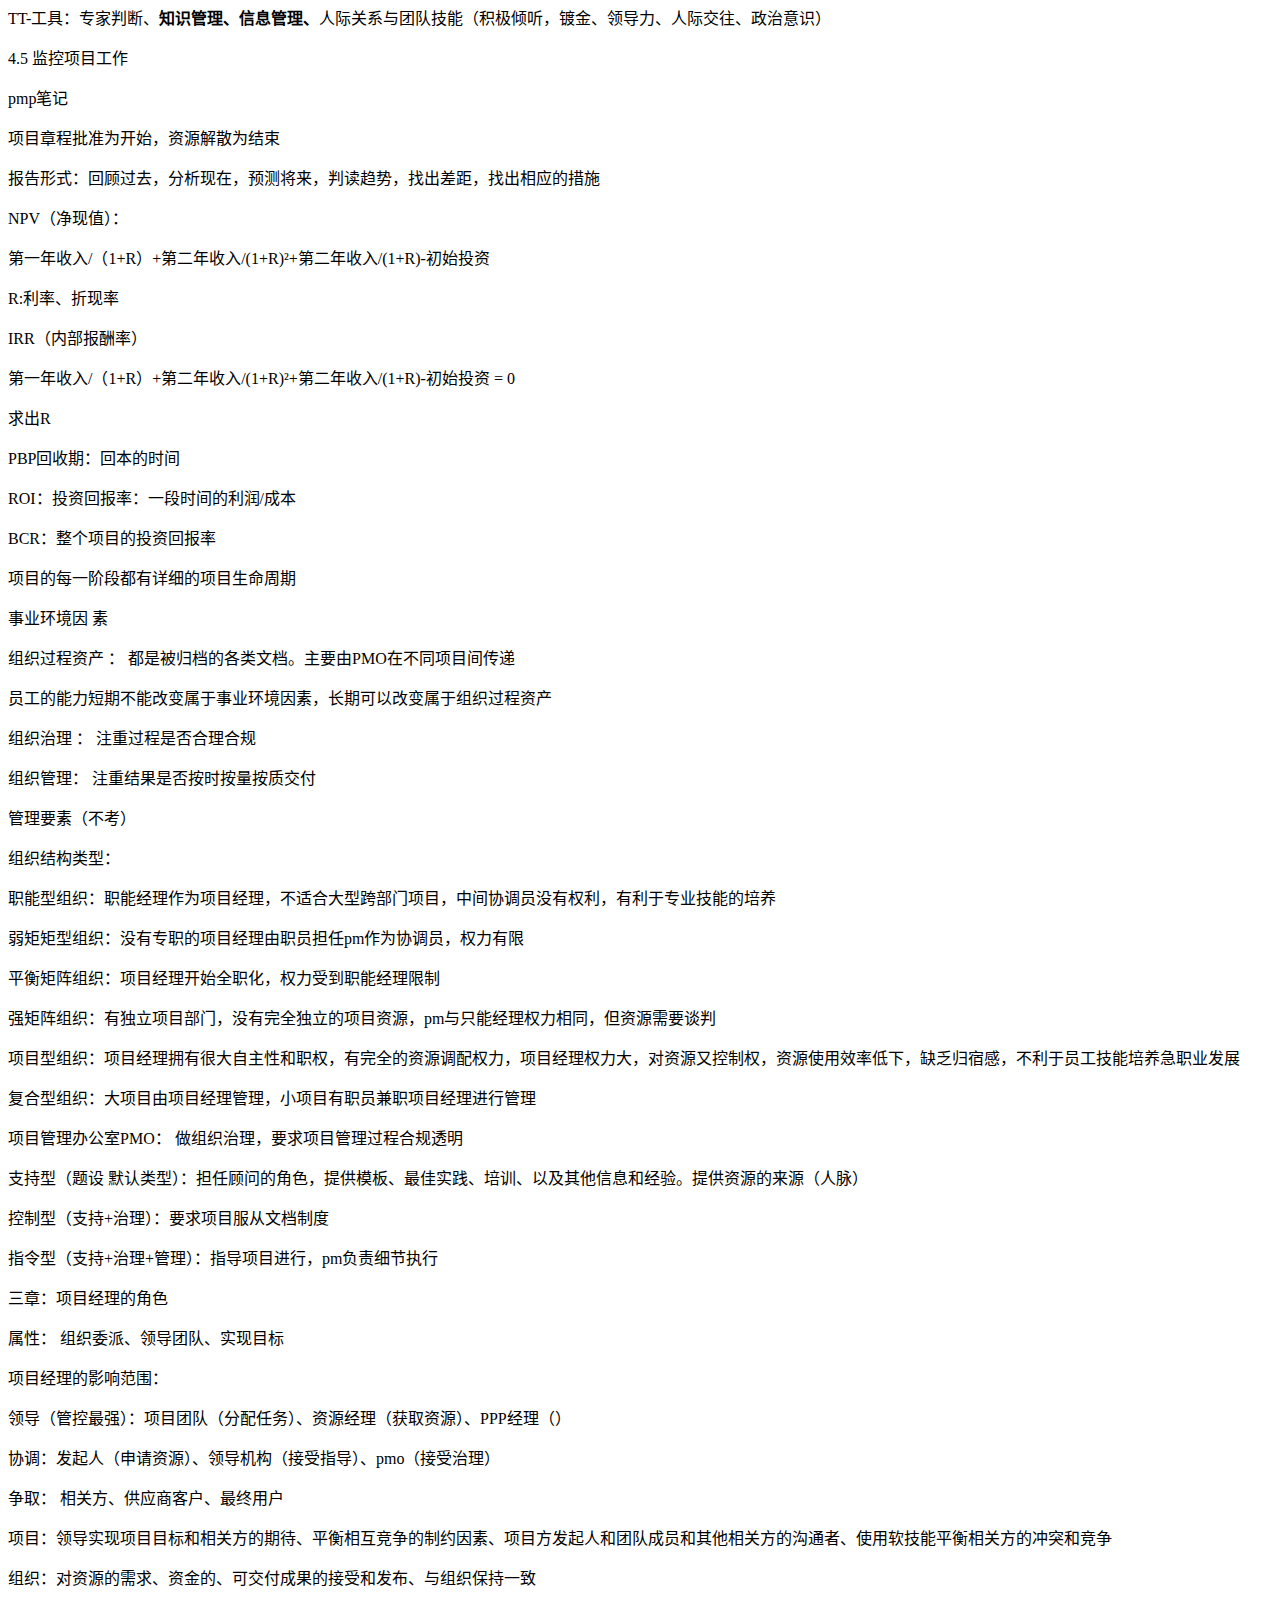
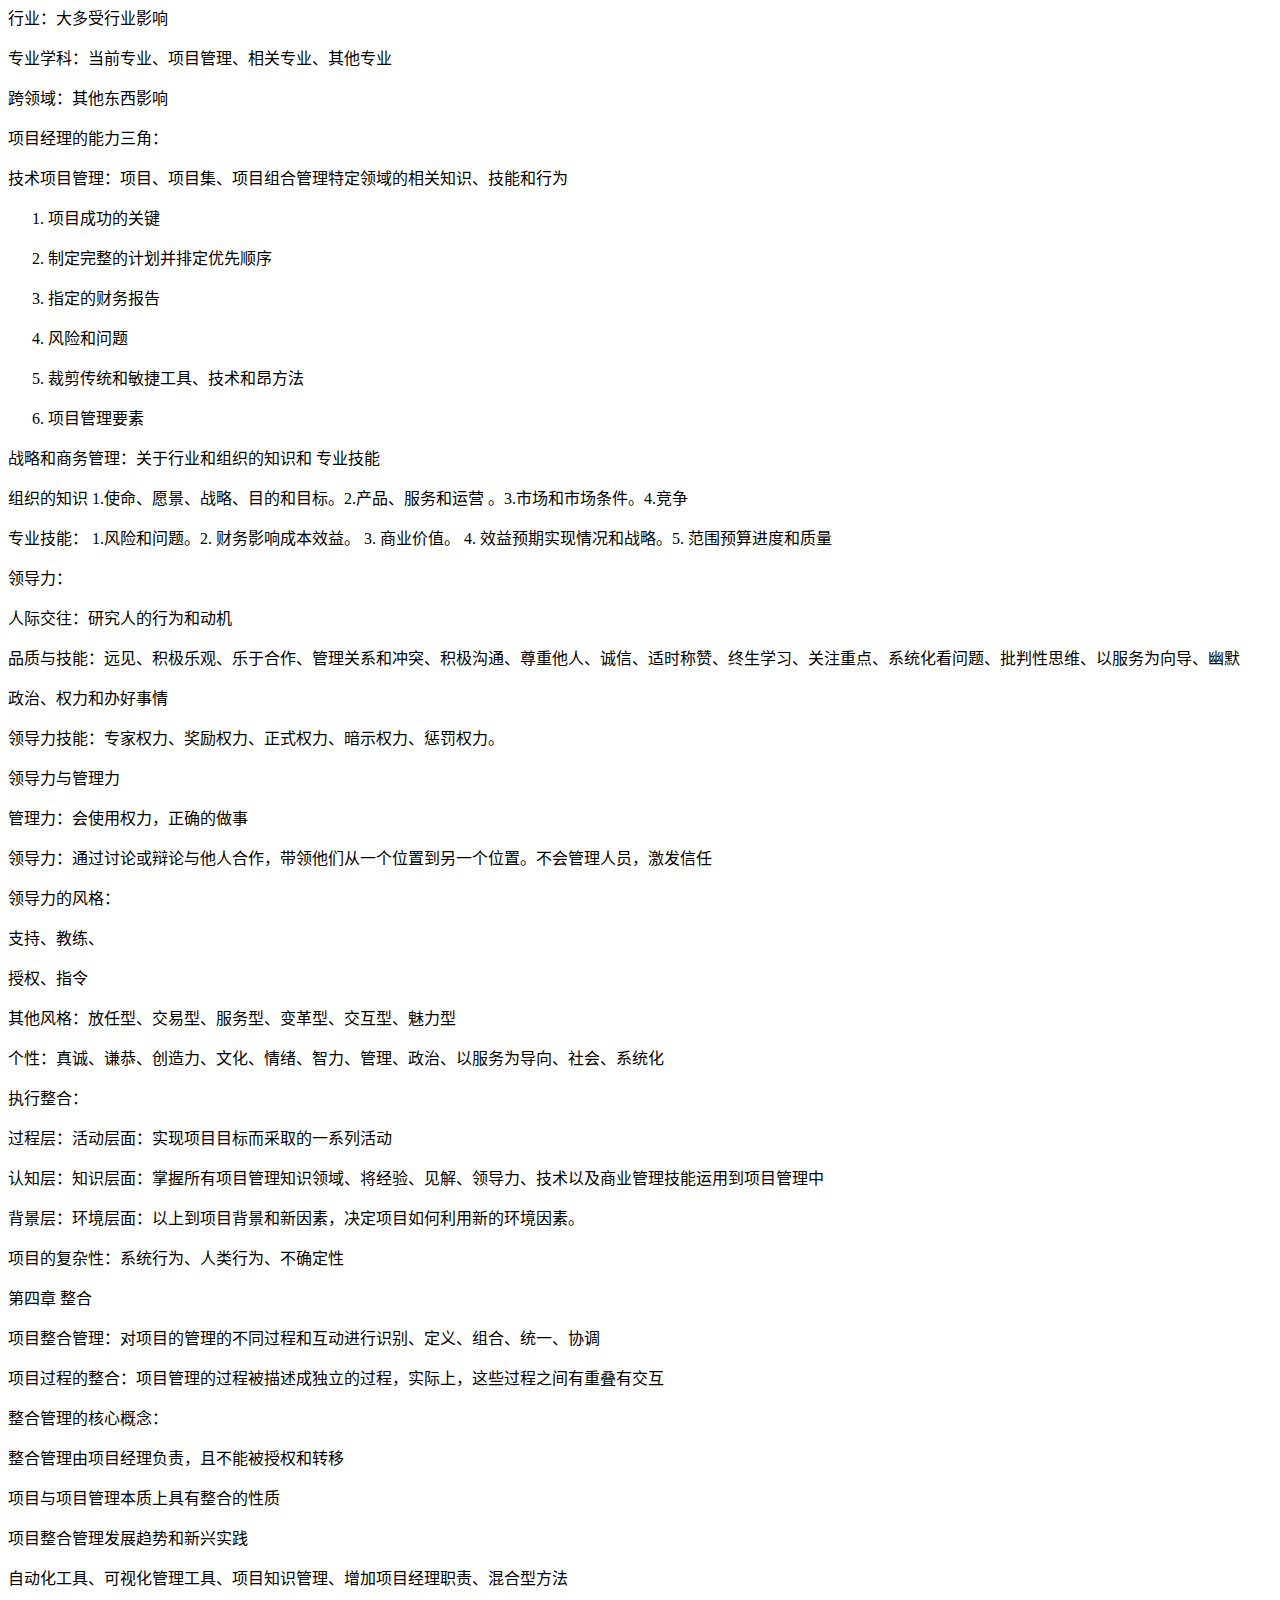
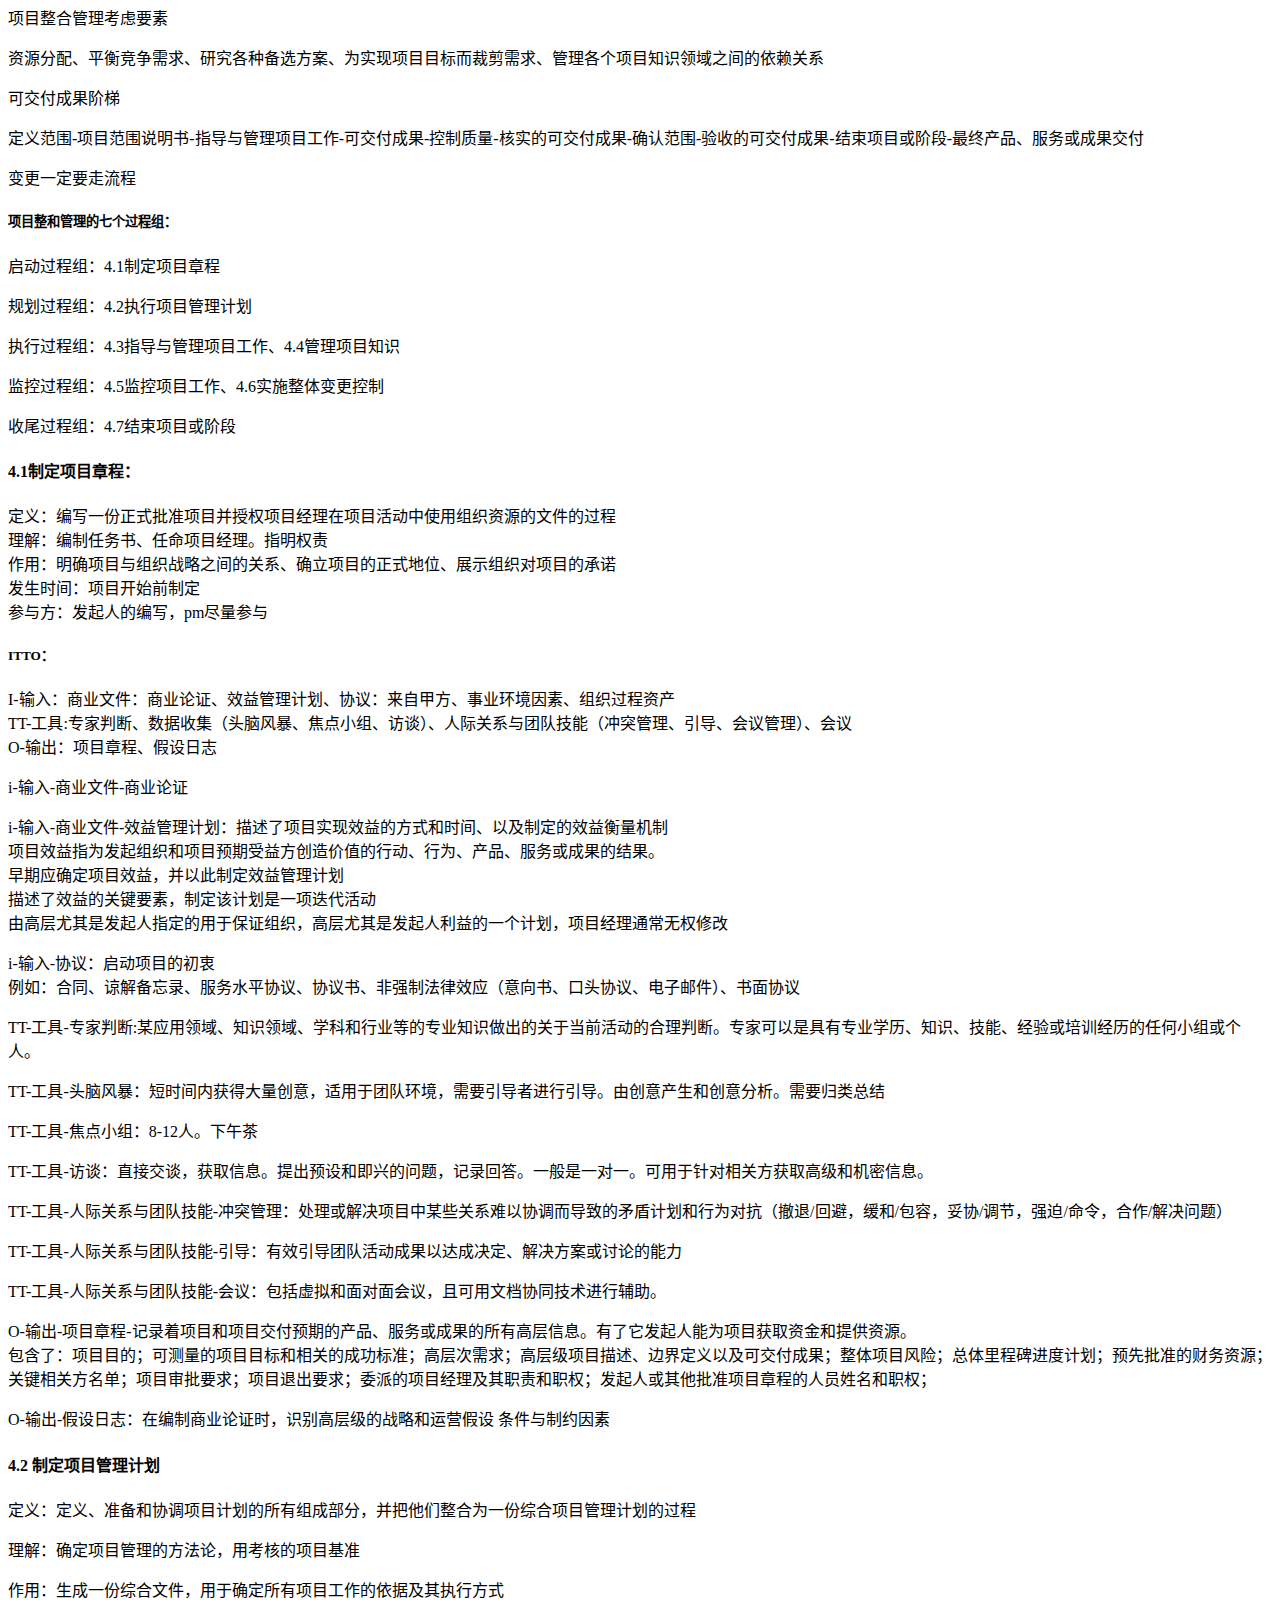
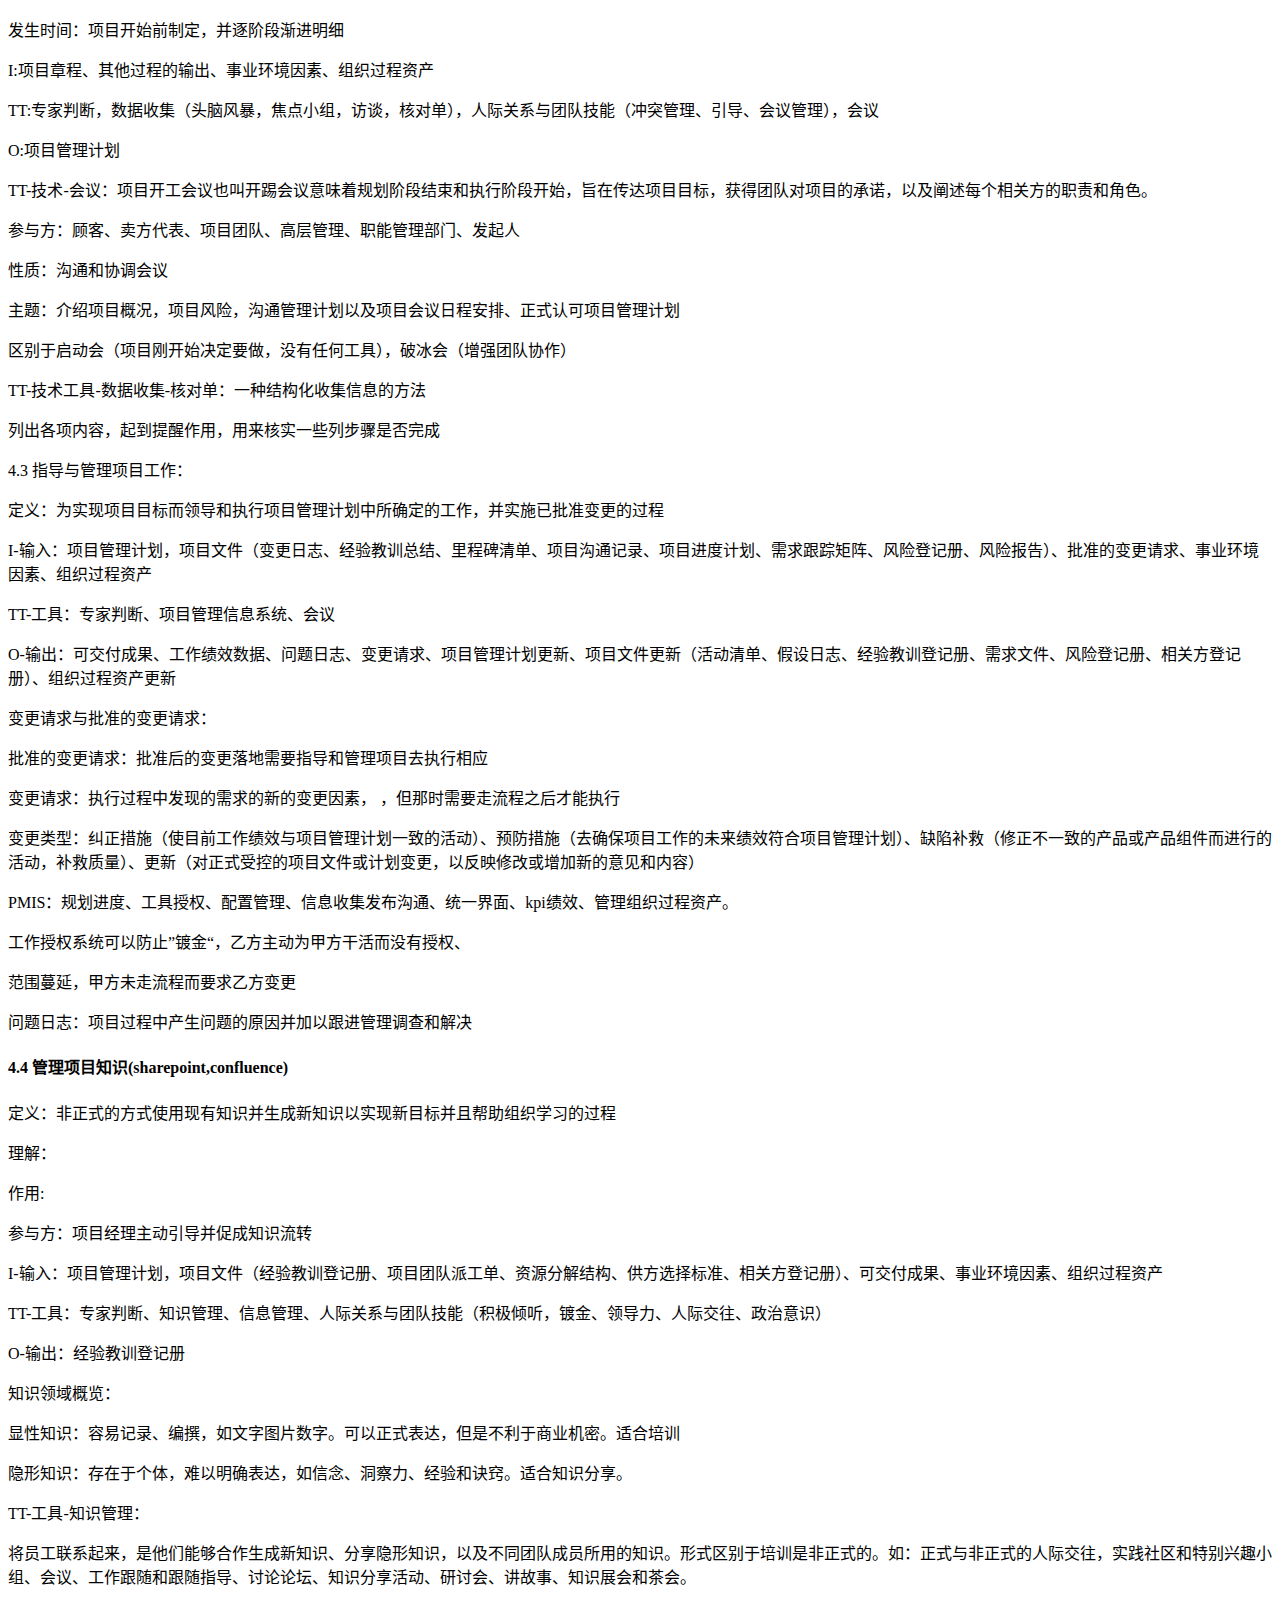
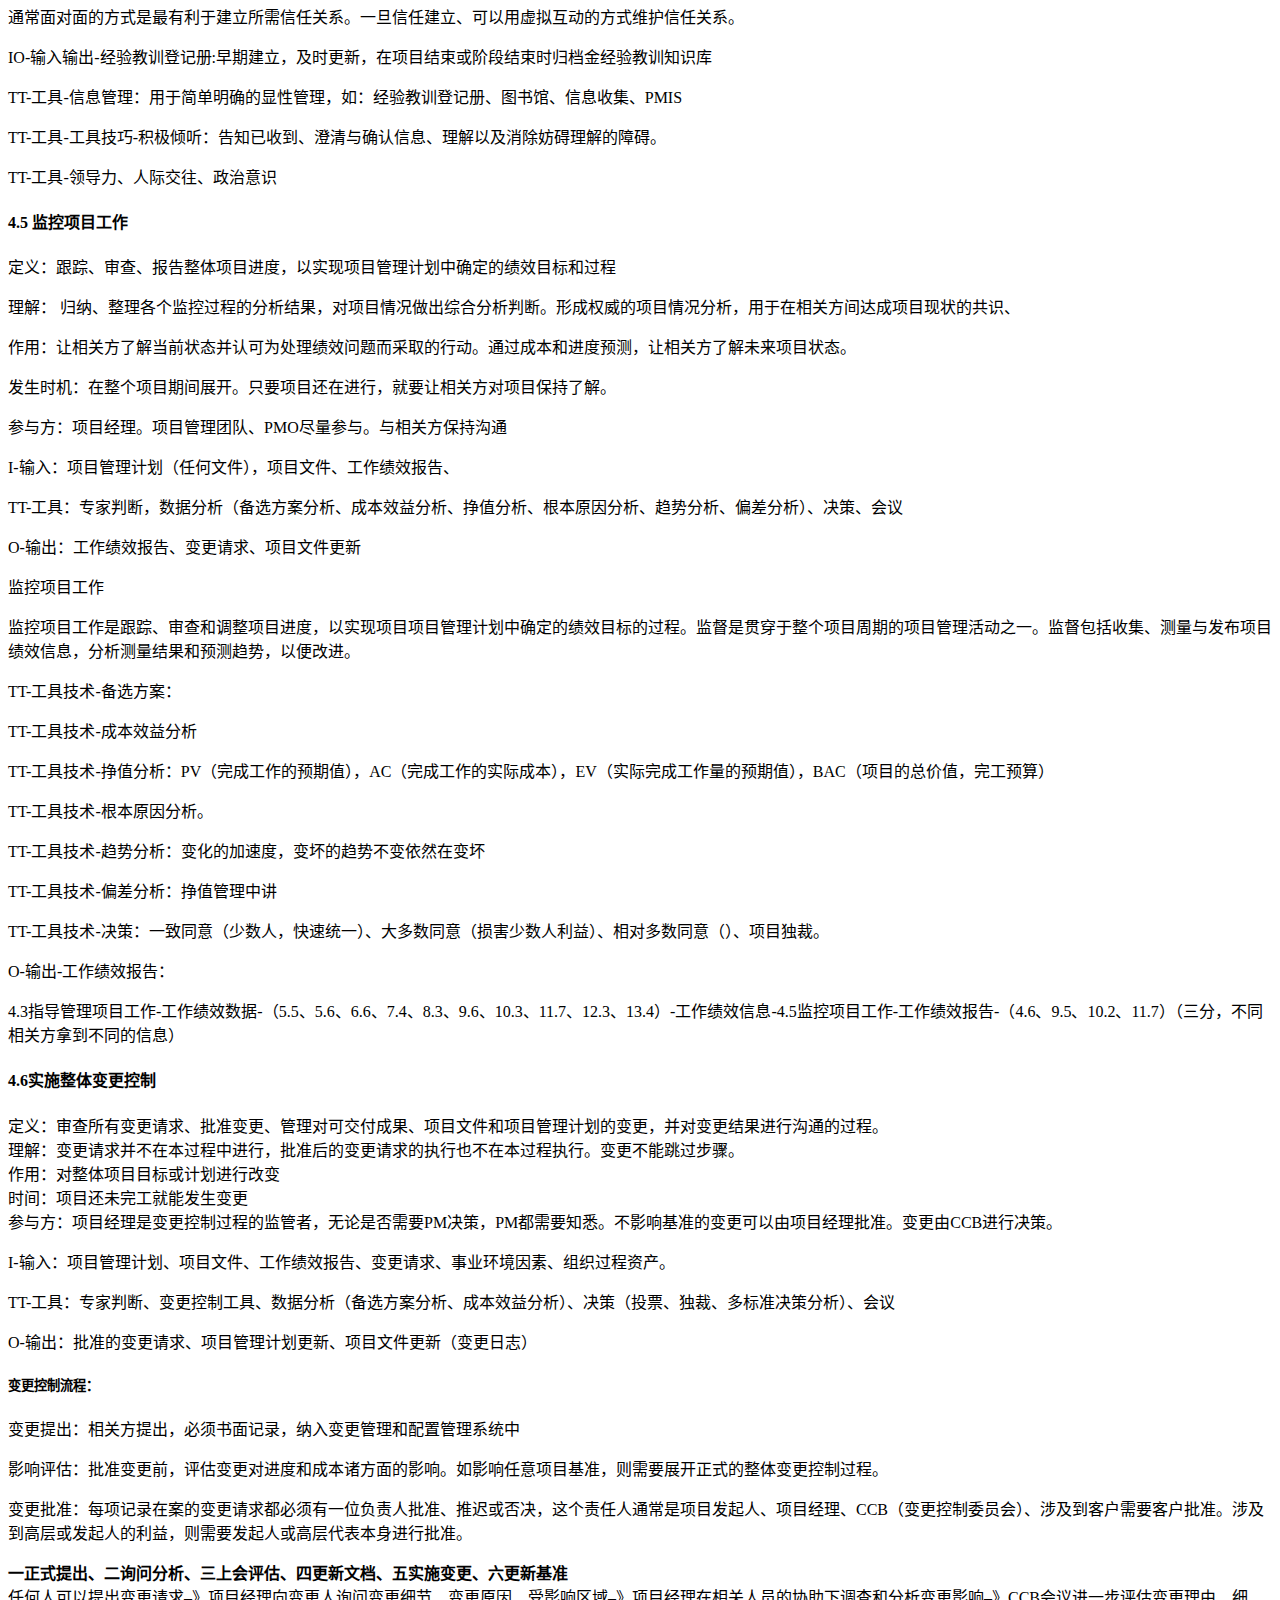
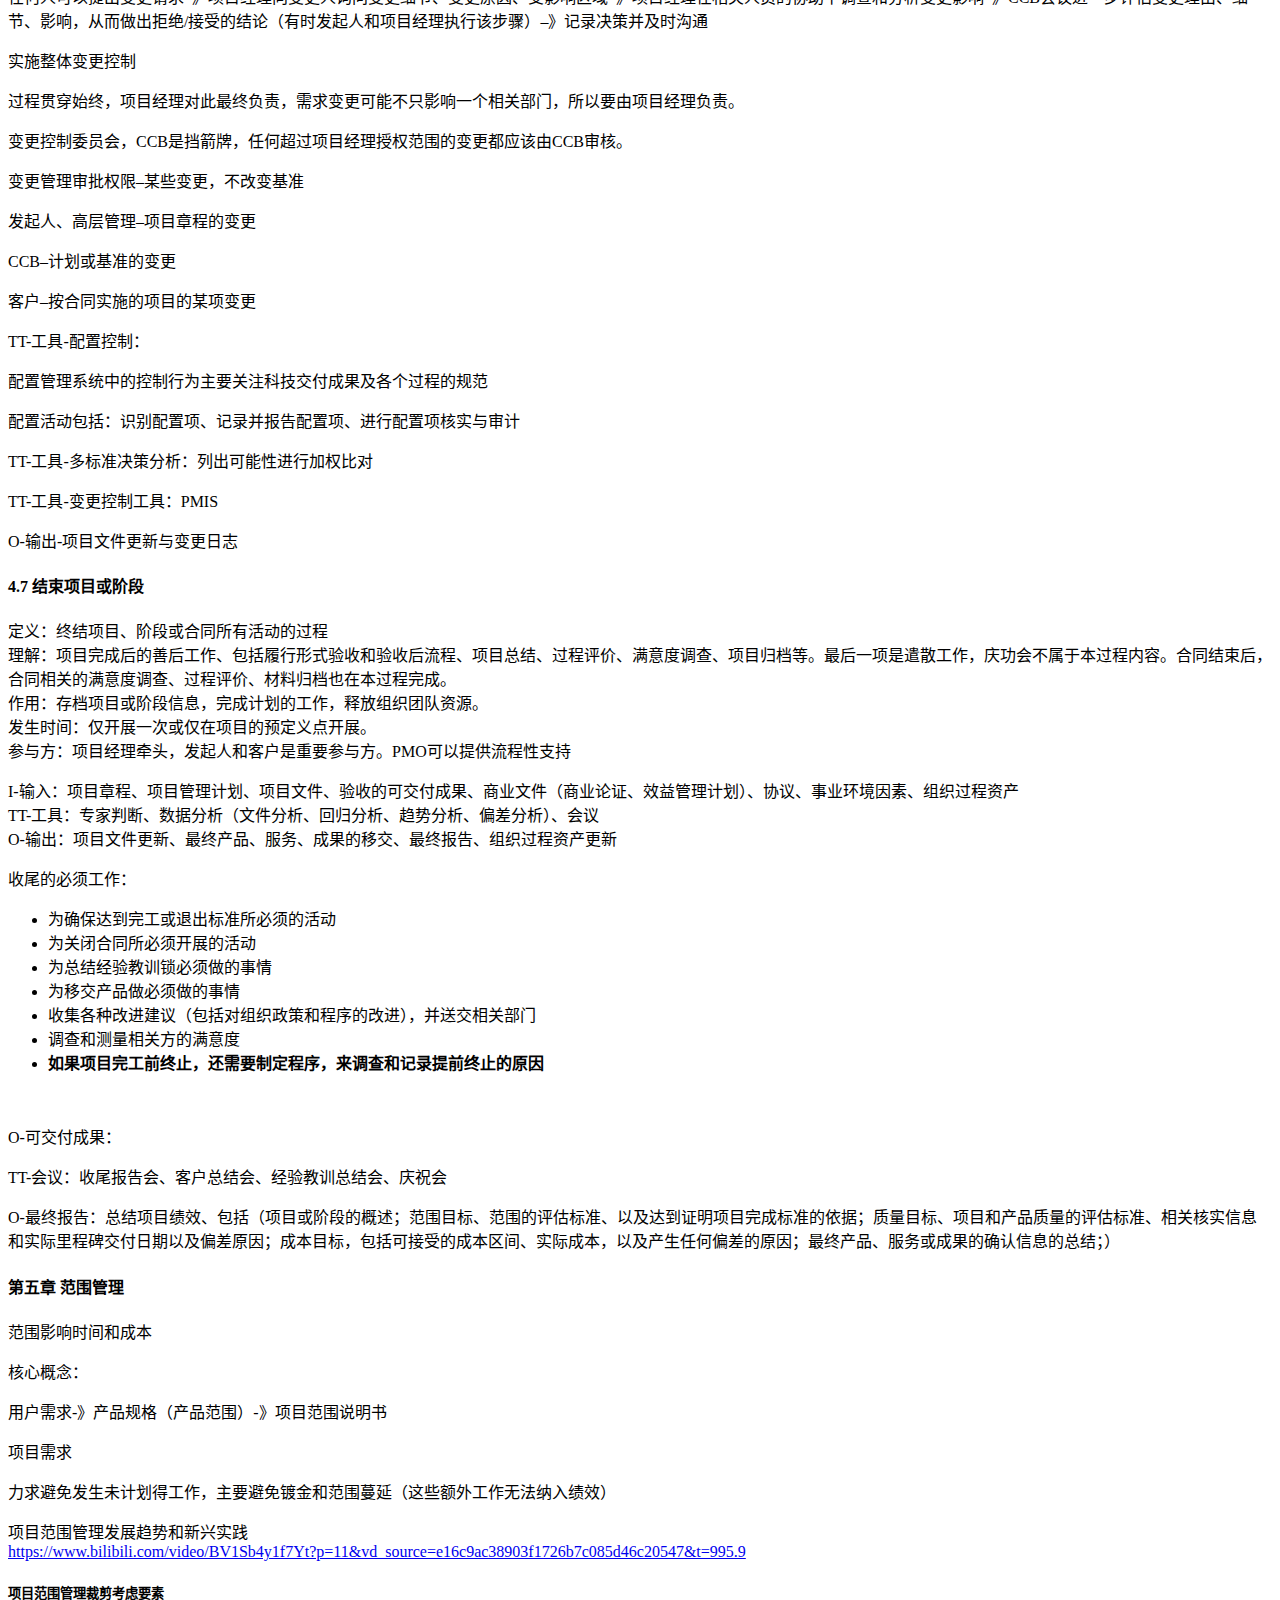
==== commit e192a13e: "Site updated: 2022-07-11 23:14:33" ====
--- a/index.html
+++ b/index.html
@@ -1,17 +1,26 @@
-
- <!DOCTYPE HTML>
+<!DOCTYPE html>
 <html lang="zh-CN">
 <head>
   <meta charset="UTF-8">
-  
-    <title>hexo</title>
-    <meta name="viewport" content="width=device-width, initial-scale=1,user-scalable=no">
-    
-    <meta name="author" content="John Doe">
-    
-
-    
-    <meta property="og:type" content="website">
+<meta name="viewport" content="width=device-width, initial-scale=1, maximum-scale=2">
+<meta name="theme-color" content="#222">
+<meta name="generator" content="Hexo 5.4.0">
+  <link rel="apple-touch-icon" sizes="180x180" href="/hexoTest/images/apple-touch-icon-next.png">
+  <link rel="icon" type="image/png" sizes="32x32" href="/hexoTest/images/favicon-32x32-next.png">
+  <link rel="icon" type="image/png" sizes="16x16" href="/hexoTest/images/favicon-16x16-next.png">
+  <link rel="mask-icon" href="/hexoTest/images/logo.svg" color="#222">
+
+<link rel="stylesheet" href="/hexoTest/css/main.css">
+
+
+<link rel="stylesheet" href="/hexoTest/lib/font-awesome/css/all.min.css">
+
+<script id="hexo-configurations">
+    var NexT = window.NexT || {};
+    var CONFIG = {"hostname":"wurara.github.io","root":"/hexoTest/","scheme":"Muse","version":"7.8.0","exturl":false,"sidebar":{"position":"left","display":"post","padding":18,"offset":12,"onmobile":false},"copycode":{"enable":false,"show_result":false,"style":null},"back2top":{"enable":true,"sidebar":false,"scrollpercent":false},"bookmark":{"enable":false,"color":"#222","save":"auto"},"fancybox":false,"mediumzoom":false,"lazyload":false,"pangu":false,"comments":{"style":"tabs","active":null,"storage":true,"lazyload":false,"nav":null},"algolia":{"hits":{"per_page":10},"labels":{"input_placeholder":"Search for Posts","hits_empty":"We didn't find any results for the search: ${query}","hits_stats":"${hits} results found in ${time} ms"}},"localsearch":{"enable":false,"trigger":"auto","top_n_per_article":1,"unescape":false,"preload":false},"motion":{"enable":true,"async":false,"transition":{"post_block":"fadeIn","post_header":"slideDownIn","post_body":"slideDownIn","coll_header":"slideLeftIn","sidebar":"slideUpIn"}}};
+  </script>
+
+  <meta property="og:type" content="website">
 <meta property="og:title" content="hexo">
 <meta property="og:url" content="https://wurara.github.io/hexoTest/index.html">
 <meta property="og:site_name" content="hexo">
@@ -19,84 +28,169 @@
 <meta property="article:author" content="John Doe">
 <meta name="twitter:card" content="summary">
 
-    
-    <link rel="alternative" href="/atom.xml" title="hexo" type="application/atom+xml">
-    
-    
-    <link rel="icon" href="/hexoTest/img/favicon.ico">
-    
-    
-    <link rel="apple-touch-icon" href="/hexoTest/img/jacman.jpg">
-    <link rel="apple-touch-icon-precomposed" href="/hexoTest/img/jacman.jpg">
-    
-    
-<link rel="stylesheet" href="/hexoTest/css/style.css">
-<link rel="stylesheet" href="/hexoTest/%02.css">
-<link rel="stylesheet" href="/hexoTest/.css">
-
-<meta name="generator" content="Hexo 5.4.0"></head>
-
-  <body>
-    <header>
-      
-<div>
-		
-			<div id="imglogo">
-				<a href="/hexoTest/"><img src="/hexoTest/img/logo.png" alt="hexo" title="hexo"/></a>
-			</div>
-			
-			<div id="textlogo">
-				<h1 class="site-name"><a href="/hexoTest/" title="hexo">hexo</a></h1>
-				<h2 class="blog-motto"></h2>
-			</div>
-			<div class="navbar"><a class="navbutton navmobile" href="#" title="菜单">
-			</a></div>
-			<nav class="animated">
-				<ul>
-					<ul>
-					 
-						<li><a href="/hexoTest/">Home</a></li>
-					
-						<li><a href="/hexoTest/archives">Archives</a></li>
-					
-						<li><a href="/hexoTest/about">About</a></li>
-					
-					<li>
- 					
-					<form class="search" action="//google.com/search" method="get" accept-charset="utf-8">
-						<label>Search</label>
-						<input type="search" id="search" name="q" autocomplete="off" maxlength="20" placeholder="搜索" />
-						<input type="hidden" name="q" value="site:wurara.github.io/hexoTest">
-					</form>
-					
-					</li>
-				</ul>
-			</nav>			
+<link rel="canonical" href="https://wurara.github.io/hexoTest/">
+
+
+<script id="page-configurations">
+  // https://hexo.io/docs/variables.html
+  CONFIG.page = {
+    sidebar: "",
+    isHome : true,
+    isPost : false,
+    lang   : 'zh-CN'
+  };
+</script>
+
+  <title>hexo</title>
+  
+
+
+
+
+
+
+  <noscript>
+  <style>
+  .use-motion .brand,
+  .use-motion .menu-item,
+  .sidebar-inner,
+  .use-motion .post-block,
+  .use-motion .pagination,
+  .use-motion .comments,
+  .use-motion .post-header,
+  .use-motion .post-body,
+  .use-motion .collection-header { opacity: initial; }
+
+  .use-motion .site-title,
+  .use-motion .site-subtitle {
+    opacity: initial;
+    top: initial;
+  }
+
+  .use-motion .logo-line-before i { left: initial; }
+  .use-motion .logo-line-after i { right: initial; }
+  </style>
+</noscript>
+
+</head>
+
+<body itemscope itemtype="http://schema.org/WebPage">
+  <div class="container use-motion">
+    <div class="headband"></div>
+
+    <header class="header" itemscope itemtype="http://schema.org/WPHeader">
+      <div class="header-inner"><div class="site-brand-container">
+  <div class="site-nav-toggle">
+    <div class="toggle" aria-label="切换导航栏">
+      <span class="toggle-line toggle-line-first"></span>
+      <span class="toggle-line toggle-line-middle"></span>
+      <span class="toggle-line toggle-line-last"></span>
+    </div>
+  </div>
+
+  <div class="site-meta">
+
+    <a href="/hexoTest/" class="brand" rel="start">
+      <span class="logo-line-before"><i></i></span>
+      <h1 class="site-title">hexo</h1>
+      <span class="logo-line-after"><i></i></span>
+    </a>
+  </div>
+
+  <div class="site-nav-right">
+    <div class="toggle popup-trigger">
+    </div>
+  </div>
+</div>
+
+
+
+
+<nav class="site-nav">
+  <ul id="menu" class="main-menu menu">
+        <li class="menu-item menu-item-home">
+
+    <a href="/hexoTest/" rel="section"><i class="fa fa-home fa-fw"></i>首页</a>
+
+  </li>
+        <li class="menu-item menu-item-archives">
+
+    <a href="/hexoTest/archives/" rel="section"><i class="fa fa-archive fa-fw"></i>归档</a>
+
+  </li>
+  </ul>
+</nav>
+
+
+
+
 </div>
     </header>
-    <div id="container">
-      <div id="main">
-
-   
-    
-    <article class="post-expand post" itemprop="articleBody"> 
-        <header class="article-info clearfix">
-  <h1 itemprop="name">
-    
-      <a href="/hexoTest/2022/07/23/pmp笔记/" title="pmp笔记" itemprop="url">pmp笔记</a>
-  </h1>
-  <p class="article-author">By
-       
-		<a href="/hexoTest/about" title="John Doe" target="_blank" itemprop="author">John Doe</a>
-		
-  <p class="article-time">
-    <time datetime="2022-07-22T16:46:00.000Z" itemprop="datePublished"> 发表于 2022-07-23</time>
-    
-  </p>
-</header>
-    <div class="article-content">
-        
-        <p>pmp笔记</p>
+
+    
+  <div class="back-to-top">
+    <i class="fa fa-arrow-up"></i>
+    <span>0%</span>
+  </div>
+
+
+    <main class="main">
+      <div class="main-inner">
+        <div class="content-wrap">
+          
+
+          <div class="content index posts-expand">
+            
+      
+  
+  
+  <article itemscope itemtype="http://schema.org/Article" class="post-block" lang="zh-CN">
+    <link itemprop="mainEntityOfPage" href="https://wurara.github.io/hexoTest/2022/07/23/pmp%E7%AC%94%E8%AE%B0/">
+
+    <span hidden itemprop="author" itemscope itemtype="http://schema.org/Person">
+      <meta itemprop="image" content="/hexoTest/images/avatar.gif">
+      <meta itemprop="name" content="John Doe">
+      <meta itemprop="description" content="">
+    </span>
+
+    <span hidden itemprop="publisher" itemscope itemtype="http://schema.org/Organization">
+      <meta itemprop="name" content="hexo">
+    </span>
+      <header class="post-header">
+        <h2 class="post-title" itemprop="name headline">
+          
+            <a href="/hexoTest/2022/07/23/pmp%E7%AC%94%E8%AE%B0/" class="post-title-link" itemprop="url">pmp笔记</a>
+        </h2>
+
+        <div class="post-meta">
+            <span class="post-meta-item">
+              <span class="post-meta-item-icon">
+                <i class="far fa-calendar"></i>
+              </span>
+              <span class="post-meta-item-text">发表于</span>
+
+              <time title="创建时间：2022-07-23 00:46:00" itemprop="dateCreated datePublished" datetime="2022-07-23T00:46:00+08:00">2022-07-23</time>
+            </span>
+              <span class="post-meta-item">
+                <span class="post-meta-item-icon">
+                  <i class="far fa-calendar-check"></i>
+                </span>
+                <span class="post-meta-item-text">更新于</span>
+                <time title="修改时间：2022-07-11 22:32:39" itemprop="dateModified" datetime="2022-07-11T22:32:39+08:00">2022-07-11</time>
+              </span>
+
+          
+
+        </div>
+      </header>
+
+    
+    
+    
+    <div class="post-body" itemprop="articleBody">
+
+      
+          <p>pmp笔记</p>
 <p>项目章程批准为开始，资源解散为结束</p>
 <p>报告形式：回顾过去，分析现在，预测将来，判读趋势，找出差距，找出相应的措施</p>
 <p>NPV（净现值）：</p>
@@ -510,104 +604,127 @@
 <li>参与方：项目经理主导，项目管理团队展开实际工作，面向所有相关方进行收集。</li>
 </ul>
 
-        
-        
-        <p class="article-more-link">
-          
-       </p>
+      
     </div>
-    <footer class="article-footer clearfix">
-<div class="article-catetags">
-
-
-</div>
-
-
-
-
-<div class="comments-count">
-	
-</div>
-
-</footer>
-
-
-    </article>
-
-
-
-
-
-
-   
-    
-    <article class="post-expand post" itemprop="articleBody"> 
-        <header class="article-info clearfix">
-  <h1 itemprop="name">
-    
-      <a href="/hexoTest/2022/06/13/pmp/" title="" itemprop="url"></a>
-  </h1>
-  <p class="article-author">By
-       
-		<a href="/hexoTest/about" title="John Doe" target="_blank" itemprop="author">John Doe</a>
-		
-  <p class="article-time">
-    <time datetime="2022-06-13T12:01:41.975Z" itemprop="datePublished"> 发表于 2022-06-13</time>
-    
-  </p>
-</header>
-    <div class="article-content">
-        
-        
-        
-        
-        <p class="article-more-link">
-          
-       </p>
+
+    
+    
+    
+      <footer class="post-footer">
+        <div class="post-eof"></div>
+      </footer>
+  </article>
+  
+  
+  
+
+      
+  
+  
+  <article itemscope itemtype="http://schema.org/Article" class="post-block" lang="zh-CN">
+    <link itemprop="mainEntityOfPage" href="https://wurara.github.io/hexoTest/2022/06/13/pmp/">
+
+    <span hidden itemprop="author" itemscope itemtype="http://schema.org/Person">
+      <meta itemprop="image" content="/hexoTest/images/avatar.gif">
+      <meta itemprop="name" content="John Doe">
+      <meta itemprop="description" content="">
+    </span>
+
+    <span hidden itemprop="publisher" itemscope itemtype="http://schema.org/Organization">
+      <meta itemprop="name" content="hexo">
+    </span>
+      <header class="post-header">
+        <h2 class="post-title" itemprop="name headline">
+          
+            <a href="/hexoTest/2022/06/13/pmp/" class="post-title-link" itemprop="url">未命名</a>
+        </h2>
+
+        <div class="post-meta">
+            <span class="post-meta-item">
+              <span class="post-meta-item-icon">
+                <i class="far fa-calendar"></i>
+              </span>
+              <span class="post-meta-item-text">发表于</span>
+
+              <time title="创建时间：2022-06-13 20:01:41" itemprop="dateCreated datePublished" datetime="2022-06-13T20:01:41+08:00">2022-06-13</time>
+            </span>
+
+          
+
+        </div>
+      </header>
+
+    
+    
+    
+    <div class="post-body" itemprop="articleBody">
+
+      
+          
+      
     </div>
-    <footer class="article-footer clearfix">
-<div class="article-catetags">
-
-
-</div>
-
-
-
-
-<div class="comments-count">
-	
-</div>
-
-</footer>
-
-
-    </article>
-
-
-
-
-
-
-   
-    
-    <article class="post-expand post" itemprop="articleBody"> 
-        <header class="article-info clearfix">
-  <h1 itemprop="name">
-    
-      <a href="/hexoTest/2021/11/21/spring/" title="spring" itemprop="url">spring</a>
-  </h1>
-  <p class="article-author">By
-       
-		<a href="/hexoTest/about" title="John Doe" target="_blank" itemprop="author">John Doe</a>
-		
-  <p class="article-time">
-    <time datetime="2021-11-21T03:13:22.000Z" itemprop="datePublished"> 发表于 2021-11-21</time>
-    
-  </p>
-</header>
-    <div class="article-content">
-        
-        <h3 id="Chapter-22-IOC"><a href="#Chapter-22-IOC" class="headerlink" title="Chapter 22 IOC"></a>Chapter 22 IOC</h3><ol>
+
+    
+    
+    
+      <footer class="post-footer">
+        <div class="post-eof"></div>
+      </footer>
+  </article>
+  
+  
+  
+
+      
+  
+  
+  <article itemscope itemtype="http://schema.org/Article" class="post-block" lang="zh-CN">
+    <link itemprop="mainEntityOfPage" href="https://wurara.github.io/hexoTest/2021/11/21/spring/">
+
+    <span hidden itemprop="author" itemscope itemtype="http://schema.org/Person">
+      <meta itemprop="image" content="/hexoTest/images/avatar.gif">
+      <meta itemprop="name" content="John Doe">
+      <meta itemprop="description" content="">
+    </span>
+
+    <span hidden itemprop="publisher" itemscope itemtype="http://schema.org/Organization">
+      <meta itemprop="name" content="hexo">
+    </span>
+      <header class="post-header">
+        <h2 class="post-title" itemprop="name headline">
+          
+            <a href="/hexoTest/2021/11/21/spring/" class="post-title-link" itemprop="url">spring</a>
+        </h2>
+
+        <div class="post-meta">
+            <span class="post-meta-item">
+              <span class="post-meta-item-icon">
+                <i class="far fa-calendar"></i>
+              </span>
+              <span class="post-meta-item-text">发表于</span>
+
+              <time title="创建时间：2021-11-21 11:13:22" itemprop="dateCreated datePublished" datetime="2021-11-21T11:13:22+08:00">2021-11-21</time>
+            </span>
+              <span class="post-meta-item">
+                <span class="post-meta-item-icon">
+                  <i class="far fa-calendar-check"></i>
+                </span>
+                <span class="post-meta-item-text">更新于</span>
+                <time title="修改时间：2022-01-20 19:46:59" itemprop="dateModified" datetime="2022-01-20T19:46:59+08:00">2022-01-20</time>
+              </span>
+
+          
+
+        </div>
+      </header>
+
+    
+    
+    
+    <div class="post-body" itemprop="articleBody">
+
+      
+          <h3 id="Chapter-22-IOC"><a href="#Chapter-22-IOC" class="headerlink" title="Chapter 22 IOC"></a>Chapter 22 IOC</h3><ol>
 <li>根据bean名称查找<ol>
 <li>实时查找：beanFactory.getbean(String beanName)</li>
 <li>延时查找：获取ObjectFactory再获取对应的对象</li>
@@ -776,60 +893,64 @@
 1. Spring bean 覆盖的finalize()方法回调
 </code></pre>
 
-        
-        
-        <p class="article-more-link">
-          
-       </p>
+      
     </div>
-    <footer class="article-footer clearfix">
-<div class="article-catetags">
-
-
-  <div class="article-tags">
-  
-  <span></span> <a href="/hexoTest/tags/geek-Ma/">geek Ma</a>
-  </div>
-
-</div>
-
-
-
-
-<div class="comments-count">
-	
-</div>
-
-</footer>
-
-
-    </article>
-
-
-
-
-
-
-   
-    
-    <article class="post-expand post" itemprop="articleBody"> 
-        <header class="article-info clearfix">
-  <h1 itemprop="name">
-    
-      <a href="/hexoTest/2021/11/20/mydoc/" title="mydoc" itemprop="url">mydoc</a>
-  </h1>
-  <p class="article-author">By
-       
-		<a href="/hexoTest/about" title="John Doe" target="_blank" itemprop="author">John Doe</a>
-		
-  <p class="article-time">
-    <time datetime="2021-11-19T16:53:37.000Z" itemprop="datePublished"> 发表于 2021-11-20</time>
-    
-  </p>
-</header>
-    <div class="article-content">
-        
-        <h3 id="spring"><a href="#spring" class="headerlink" title="spring"></a>spring</h3><ol>
+
+    
+    
+    
+      <footer class="post-footer">
+        <div class="post-eof"></div>
+      </footer>
+  </article>
+  
+  
+  
+
+      
+  
+  
+  <article itemscope itemtype="http://schema.org/Article" class="post-block" lang="zh-CN">
+    <link itemprop="mainEntityOfPage" href="https://wurara.github.io/hexoTest/2021/11/20/mydoc/">
+
+    <span hidden itemprop="author" itemscope itemtype="http://schema.org/Person">
+      <meta itemprop="image" content="/hexoTest/images/avatar.gif">
+      <meta itemprop="name" content="John Doe">
+      <meta itemprop="description" content="">
+    </span>
+
+    <span hidden itemprop="publisher" itemscope itemtype="http://schema.org/Organization">
+      <meta itemprop="name" content="hexo">
+    </span>
+      <header class="post-header">
+        <h2 class="post-title" itemprop="name headline">
+          
+            <a href="/hexoTest/2021/11/20/mydoc/" class="post-title-link" itemprop="url">mydoc</a>
+        </h2>
+
+        <div class="post-meta">
+            <span class="post-meta-item">
+              <span class="post-meta-item-icon">
+                <i class="far fa-calendar"></i>
+              </span>
+              <span class="post-meta-item-text">发表于</span>
+              
+
+              <time title="创建时间：2021-11-20 00:53:37 / 修改时间：00:55:51" itemprop="dateCreated datePublished" datetime="2021-11-20T00:53:37+08:00">2021-11-20</time>
+            </span>
+
+          
+
+        </div>
+      </header>
+
+    
+    
+    
+    <div class="post-body" itemprop="articleBody">
+
+      
+          <h3 id="spring"><a href="#spring" class="headerlink" title="spring"></a>spring</h3><ol>
 <li><p>IOC容器</p>
 <p>ioc容器很厉害，但是我不会用</p>
 </li>
@@ -841,105 +962,122 @@
 </li>
 </ol>
 
-        
-        
-        <p class="article-more-link">
-          
-       </p>
+      
     </div>
-    <footer class="article-footer clearfix">
-<div class="article-catetags">
-
-
-</div>
-
-
-
-
-<div class="comments-count">
-	
-</div>
-
-</footer>
-
-
-    </article>
-
-
-
-
-
-
-   
-    
-    <article class="post-expand post" itemprop="articleBody"> 
-        <header class="article-info clearfix">
-  <h1 itemprop="name">
-    
-      <a href="/hexoTest/2021/11/20/finddoc/" title="finddoc" itemprop="url">finddoc</a>
-  </h1>
-  <p class="article-author">By
-       
-		<a href="/hexoTest/about" title="John Doe" target="_blank" itemprop="author">John Doe</a>
-		
-  <p class="article-time">
-    <time datetime="2021-11-19T16:46:00.000Z" itemprop="datePublished"> 发表于 2021-11-20</time>
-    
-  </p>
-</header>
-    <div class="article-content">
-        
-        <h3 id="找blog"><a href="#找blog" class="headerlink" title="找blog"></a>找blog</h3><p>喜琳姐要找的简介好看不花实用的blog</p>
-
-        
-        
-        <p class="article-more-link">
-          
-       </p>
+
+    
+    
+    
+      <footer class="post-footer">
+        <div class="post-eof"></div>
+      </footer>
+  </article>
+  
+  
+  
+
+      
+  
+  
+  <article itemscope itemtype="http://schema.org/Article" class="post-block" lang="zh-CN">
+    <link itemprop="mainEntityOfPage" href="https://wurara.github.io/hexoTest/2021/11/20/finddoc/">
+
+    <span hidden itemprop="author" itemscope itemtype="http://schema.org/Person">
+      <meta itemprop="image" content="/hexoTest/images/avatar.gif">
+      <meta itemprop="name" content="John Doe">
+      <meta itemprop="description" content="">
+    </span>
+
+    <span hidden itemprop="publisher" itemscope itemtype="http://schema.org/Organization">
+      <meta itemprop="name" content="hexo">
+    </span>
+      <header class="post-header">
+        <h2 class="post-title" itemprop="name headline">
+          
+            <a href="/hexoTest/2021/11/20/finddoc/" class="post-title-link" itemprop="url">finddoc</a>
+        </h2>
+
+        <div class="post-meta">
+            <span class="post-meta-item">
+              <span class="post-meta-item-icon">
+                <i class="far fa-calendar"></i>
+              </span>
+              <span class="post-meta-item-text">发表于</span>
+              
+
+              <time title="创建时间：2021-11-20 00:46:00 / 修改时间：00:52:02" itemprop="dateCreated datePublished" datetime="2021-11-20T00:46:00+08:00">2021-11-20</time>
+            </span>
+
+          
+
+        </div>
+      </header>
+
+    
+    
+    
+    <div class="post-body" itemprop="articleBody">
+
+      
+          <h3 id="找blog"><a href="#找blog" class="headerlink" title="找blog"></a>找blog</h3><p>喜琳姐要找的简介好看不花实用的blog</p>
+
+      
     </div>
-    <footer class="article-footer clearfix">
-<div class="article-catetags">
-
-
-</div>
-
-
-
-
-<div class="comments-count">
-	
-</div>
-
-</footer>
-
-
-    </article>
-
-
-
-
-
-
-   
-    
-    <article class="post-expand post" itemprop="articleBody"> 
-        <header class="article-info clearfix">
-  <h1 itemprop="name">
-    
-      <a href="/hexoTest/2021/11/19/hello-world/" title="Hello World" itemprop="url">Hello World</a>
-  </h1>
-  <p class="article-author">By
-       
-		<a href="/hexoTest/about" title="John Doe" target="_blank" itemprop="author">John Doe</a>
-		
-  <p class="article-time">
-    <time datetime="2021-11-19T15:04:58.927Z" itemprop="datePublished"> 发表于 2021-11-19</time>
-    
-  </p>
-</header>
-    <div class="article-content">
-        
-        <p>Welcome to <a target="_blank" rel="noopener" href="https://hexo.io/">Hexo</a>! This is your very first post. Check <a target="_blank" rel="noopener" href="https://hexo.io/docs/">documentation</a> for more info. If you get any problems when using Hexo, you can find the answer in <a target="_blank" rel="noopener" href="https://hexo.io/docs/troubleshooting.html">troubleshooting</a> or you can ask me on <a target="_blank" rel="noopener" href="https://github.com/hexojs/hexo/issues">GitHub</a>.</p>
+
+    
+    
+    
+      <footer class="post-footer">
+        <div class="post-eof"></div>
+      </footer>
+  </article>
+  
+  
+  
+
+      
+  
+  
+  <article itemscope itemtype="http://schema.org/Article" class="post-block" lang="zh-CN">
+    <link itemprop="mainEntityOfPage" href="https://wurara.github.io/hexoTest/2021/11/19/hello-world/">
+
+    <span hidden itemprop="author" itemscope itemtype="http://schema.org/Person">
+      <meta itemprop="image" content="/hexoTest/images/avatar.gif">
+      <meta itemprop="name" content="John Doe">
+      <meta itemprop="description" content="">
+    </span>
+
+    <span hidden itemprop="publisher" itemscope itemtype="http://schema.org/Organization">
+      <meta itemprop="name" content="hexo">
+    </span>
+      <header class="post-header">
+        <h2 class="post-title" itemprop="name headline">
+          
+            <a href="/hexoTest/2021/11/19/hello-world/" class="post-title-link" itemprop="url">Hello World</a>
+        </h2>
+
+        <div class="post-meta">
+            <span class="post-meta-item">
+              <span class="post-meta-item-icon">
+                <i class="far fa-calendar"></i>
+              </span>
+              <span class="post-meta-item-text">发表于</span>
+
+              <time title="创建时间：2021-11-19 23:04:58" itemprop="dateCreated datePublished" datetime="2021-11-19T23:04:58+08:00">2021-11-19</time>
+            </span>
+
+          
+
+        </div>
+      </header>
+
+    
+    
+    
+    <div class="post-body" itemprop="articleBody">
+
+      
+          <p>Welcome to <a target="_blank" rel="noopener" href="https://hexo.io/">Hexo</a>! This is your very first post. Check <a target="_blank" rel="noopener" href="https://hexo.io/docs/">documentation</a> for more info. If you get any problems when using Hexo, you can find the answer in <a target="_blank" rel="noopener" href="https://hexo.io/docs/troubleshooting.html">troubleshooting</a> or you can ask me on <a target="_blank" rel="noopener" href="https://github.com/hexojs/hexo/issues">GitHub</a>.</p>
 <h2 id="Quick-Start"><a href="#Quick-Start" class="headerlink" title="Quick Start"></a>Quick Start</h2><h3 id="Create-a-new-post"><a href="#Create-a-new-post" class="headerlink" title="Create a new post"></a>Create a new post</h3><figure class="highlight bash"><table><tr><td class="gutter"><pre><span class="line">1</span><br></pre></td><td class="code"><pre><span class="line">$ hexo new <span class="string">&quot;My New Post&quot;</span></span><br></pre></td></tr></table></figure>
 
 <p>More info: <a target="_blank" rel="noopener" href="https://hexo.io/docs/writing.html">Writing</a></p>
@@ -953,255 +1091,177 @@
 
 <p>More info: <a target="_blank" rel="noopener" href="https://hexo.io/docs/one-command-deployment.html">Deployment</a></p>
 
-        
-        
-        <p class="article-more-link">
-          
-       </p>
+      
     </div>
-    <footer class="article-footer clearfix">
-<div class="article-catetags">
-
-
-</div>
-
-
-
-
-<div class="comments-count">
-	
-</div>
-
-</footer>
-
-
-    </article>
-
-
-
-
-
-
-
-</div>
-      <div class="openaside"><a class="navbutton" href="#" title="显示侧边栏"></a></div>
-
-<div id="asidepart">
-<div class="closeaside"><a class="closebutton" href="#" title="隐藏侧边栏"></a></div>
-<aside class="clearfix">
-
-  
-
-
-  
-
-  
-<div class="tagslist">
-	<p class="asidetitle">标签</p>
-		<ul class="clearfix">
-		
-			
-				<li><a href="/hexoTest/tags/geek-Ma/" title="geek Ma">geek Ma<sup>1</sup></a></li>
-			
-		
-		</ul>
-</div>
-
-
-  <div class="linkslist">
-  <p class="asidetitle">友情链接</p>
-    <ul>
-        
-          <li>
-            
-            	<a href="https://coderq.com" target="_blank" title="一个面向程序员交流分享的新一代社区">码农圈</a>
-            
-          </li>
-        
-          <li>
-            
-            	<a href="http://wuchong.me" target="_blank" title="Jark&#39;s Blog">Jark&#39;s Blog</a>
-            
-          </li>
-        
-    </ul>
-</div>
-
-  
-
-
-  <div class="rsspart">
-	<a href="/atom.xml" target="_blank" title="rss">RSS 订阅</a>
-</div>
-
-  <div class="weiboshow">
-  <p class="asidetitle">新浪微博</p>
-    <iframe width="100%" height="119" class="share_self"  frameborder="0" scrolling="no" src="http://widget.weibo.com/weiboshow/index.php?language=&width=0&height=119&fansRow=2&ptype=1&speed=0&skin=9&isTitle=1&noborder=1&isWeibo=0&isFans=0&uid=&verifier=b3593ceb&dpc=1"></iframe>
-</div>
-
-
-</aside>
-</div>
-    </div>
-    <footer><div id="footer" >
-	
-	<div class="line">
-		<span></span>
-		<div class="author"></div>
-	</div>
-	
-	
-	<section class="info">
-		<p> Hello ,I&#39;m Larry Page in Google. <br/>
-			This is my blog,believe it or not.</p>
-	</section>
-	 
-	<div class="social-font" class="clearfix">
-		
-		<a href="http://weibo.com/2176287895" target="_blank" class="icon-weibo" title="微博"></a>
-		
-		
-		
-		
-		
-		
-		
-		
-		
-		
-	</div>
-			
-		
-
-		<p class="copyright">
-		Powered by <a href="http://hexo.io" target="_blank" title="hexo">hexo</a> and Theme by <a href="https://github.com/wuchong/jacman" target="_blank" title="Jacman">Jacman</a> © 2022 
-		
-		<a href="/hexoTest/about" target="_blank" title="John Doe">John Doe</a>
-		
-		
-		</p>
-</div>
-</footer>
-    <script src="/hexoTest/js/jquery-2.0.3.min.js"></script>
-<script src="/hexoTest/js/jquery.imagesloaded.min.js"></script>
-<script src="/hexoTest/js/gallery.js"></script>
-<script src="/hexoTest/js/jquery.qrcode-0.12.0.min.js"></script>
-
-<script type="text/javascript">
-$(document).ready(function(){ 
-  $('.navbar').click(function(){
-    $('header nav').toggleClass('shownav');
-  });
-  var myWidth = 0;
-  function getSize(){
-    if( typeof( window.innerWidth ) == 'number' ) {
-      myWidth = window.innerWidth;
-    } else if( document.documentElement && document.documentElement.clientWidth) {
-      myWidth = document.documentElement.clientWidth;
-    };
-  };
-  var m = $('#main'),
-      a = $('#asidepart'),
-      c = $('.closeaside'),
-      o = $('.openaside');
-  c.click(function(){
-    a.addClass('fadeOut').css('display', 'none');
-    o.css('display', 'block').addClass('fadeIn');
-    m.addClass('moveMain');
-  });
-  o.click(function(){
-    o.css('display', 'none').removeClass('beforeFadeIn');
-    a.css('display', 'block').removeClass('fadeOut').addClass('fadeIn');      
-    m.removeClass('moveMain');
-  });
-  $(window).scroll(function(){
-    o.css("top",Math.max(80,260-$(this).scrollTop()));
-  });
-  
-  $(window).resize(function(){
-    getSize(); 
-    if (myWidth >= 1024) {
-      $('header nav').removeClass('shownav');
-    }else{
-      m.removeClass('moveMain');
-      a.css('display', 'block').removeClass('fadeOut');
-      o.css('display', 'none');
-        
+
+    
+    
+    
+      <footer class="post-footer">
+        <div class="post-eof"></div>
+      </footer>
+  </article>
+  
+  
+  
+
+
+  
+
+
+
+          </div>
+          
+
+<script>
+  window.addEventListener('tabs:register', () => {
+    let { activeClass } = CONFIG.comments;
+    if (CONFIG.comments.storage) {
+      activeClass = localStorage.getItem('comments_active') || activeClass;
+    }
+    if (activeClass) {
+      let activeTab = document.querySelector(`a[href="#comment-${activeClass}"]`);
+      if (activeTab) {
+        activeTab.click();
+      }
     }
   });
-});
+  if (CONFIG.comments.storage) {
+    window.addEventListener('tabs:click', event => {
+      if (!event.target.matches('.tabs-comment .tab-content .tab-pane')) return;
+      let commentClass = event.target.classList[1];
+      localStorage.setItem('comments_active', commentClass);
+    });
+  }
 </script>
 
-
-
-
-
-
-
-
-
-
-
-
-<link rel="stylesheet" href="/hexoTest/fancybox/jquery.fancybox.css" media="screen" type="text/css">
-<script src="/hexoTest/fancybox/jquery.fancybox.pack.js"></script>
-<script type="text/javascript">
-$(document).ready(function(){ 
-  $('.article-content').each(function(i){
-    $(this).find('img').each(function(){
-      if ($(this).parent().hasClass('fancybox')) return;
-      var alt = this.alt;
-      if (alt) $(this).after('<span class="caption">' + alt + '</span>');
-      $(this).wrap('<a href="' + this.src + '" title="' + alt + '" class="fancybox"></a>');
-    });
-    $(this).find('.fancybox').each(function(){
-      $(this).attr('rel', 'article' + i);
-    });
-  });
-  if($.fancybox){
-    $('.fancybox').fancybox();
-  }
-}); 
-</script>
-
-
-
-<!-- Analytics Begin -->
-
-
-
-<script>
-var _hmt = _hmt || [];
-(function() {
-  var hm = document.createElement("script");
-  hm.src = "//hm.baidu.com/hm.js?e6d1f421bbc9962127a50488f9ed37d1";
-  var s = document.getElementsByTagName("script")[0]; 
-  s.parentNode.insertBefore(hm, s);
-})();
-</script>
-
-
-
-<!-- Analytics End -->
-
-<!-- Totop Begin -->
-
-	<div id="totop">
-	<a title="返回顶部"><img src="/hexoTest/img/scrollup.png"/></a>
-	</div>
-	<script src="/hexoTest/js/totop.js"></script>
-
-<!-- Totop End -->
-
-<!-- MathJax Begin -->
-<!-- mathjax config similar to math.stackexchange -->
-
-
-<!-- MathJax End -->
-
-<!-- Tiny_search Begin -->
-
-<!-- Tiny_search End -->
-
-  </body>
- </html>
+        </div>
+          
+  
+  <div class="toggle sidebar-toggle">
+    <span class="toggle-line toggle-line-first"></span>
+    <span class="toggle-line toggle-line-middle"></span>
+    <span class="toggle-line toggle-line-last"></span>
+  </div>
+
+  <aside class="sidebar">
+    <div class="sidebar-inner">
+
+      <ul class="sidebar-nav motion-element">
+        <li class="sidebar-nav-toc">
+          文章目录
+        </li>
+        <li class="sidebar-nav-overview">
+          站点概览
+        </li>
+      </ul>
+
+      <!--noindex-->
+      <div class="post-toc-wrap sidebar-panel">
+      </div>
+      <!--/noindex-->
+
+      <div class="site-overview-wrap sidebar-panel">
+        <div class="site-author motion-element" itemprop="author" itemscope itemtype="http://schema.org/Person">
+  <p class="site-author-name" itemprop="name">John Doe</p>
+  <div class="site-description" itemprop="description"></div>
+</div>
+<div class="site-state-wrap motion-element">
+  <nav class="site-state">
+      <div class="site-state-item site-state-posts">
+          <a href="/hexoTest/archives/">
+        
+          <span class="site-state-item-count">6</span>
+          <span class="site-state-item-name">日志</span>
+        </a>
+      </div>
+      <div class="site-state-item site-state-tags">
+        <span class="site-state-item-count">1</span>
+        <span class="site-state-item-name">标签</span>
+      </div>
+  </nav>
+</div>
+
+
+
+      </div>
+
+    </div>
+  </aside>
+  <div id="sidebar-dimmer"></div>
+
+
+      </div>
+    </main>
+
+    <footer class="footer">
+      <div class="footer-inner">
+        
+
+        
+
+<div class="copyright">
+  
+  &copy; 
+  <span itemprop="copyrightYear">2022</span>
+  <span class="with-love">
+    <i class="fa fa-heart"></i>
+  </span>
+  <span class="author" itemprop="copyrightHolder">John Doe</span>
+</div>
+  <div class="powered-by">由 <a href="https://hexo.io/" class="theme-link" rel="noopener" target="_blank">Hexo</a> & <a href="https://muse.theme-next.org/" class="theme-link" rel="noopener" target="_blank">NexT.Muse</a> 强力驱动
+  </div>
+
+        
+
+
+
+
+
+
+
+
+      </div>
+    </footer>
+  </div>
+
+  
+  <script src="/hexoTest/lib/anime.min.js"></script>
+  <script src="/hexoTest/lib/velocity/velocity.min.js"></script>
+  <script src="/hexoTest/lib/velocity/velocity.ui.min.js"></script>
+
+<script src="/hexoTest/js/utils.js"></script>
+
+<script src="/hexoTest/js/motion.js"></script>
+
+
+<script src="/hexoTest/js/schemes/muse.js"></script>
+
+
+<script src="/hexoTest/js/next-boot.js"></script>
+
+
+
+
+  
+
+
+
+
+
+
+
+
+
+
+
+
+
+
+
+  
+
+  
+
+</body>
+</html>
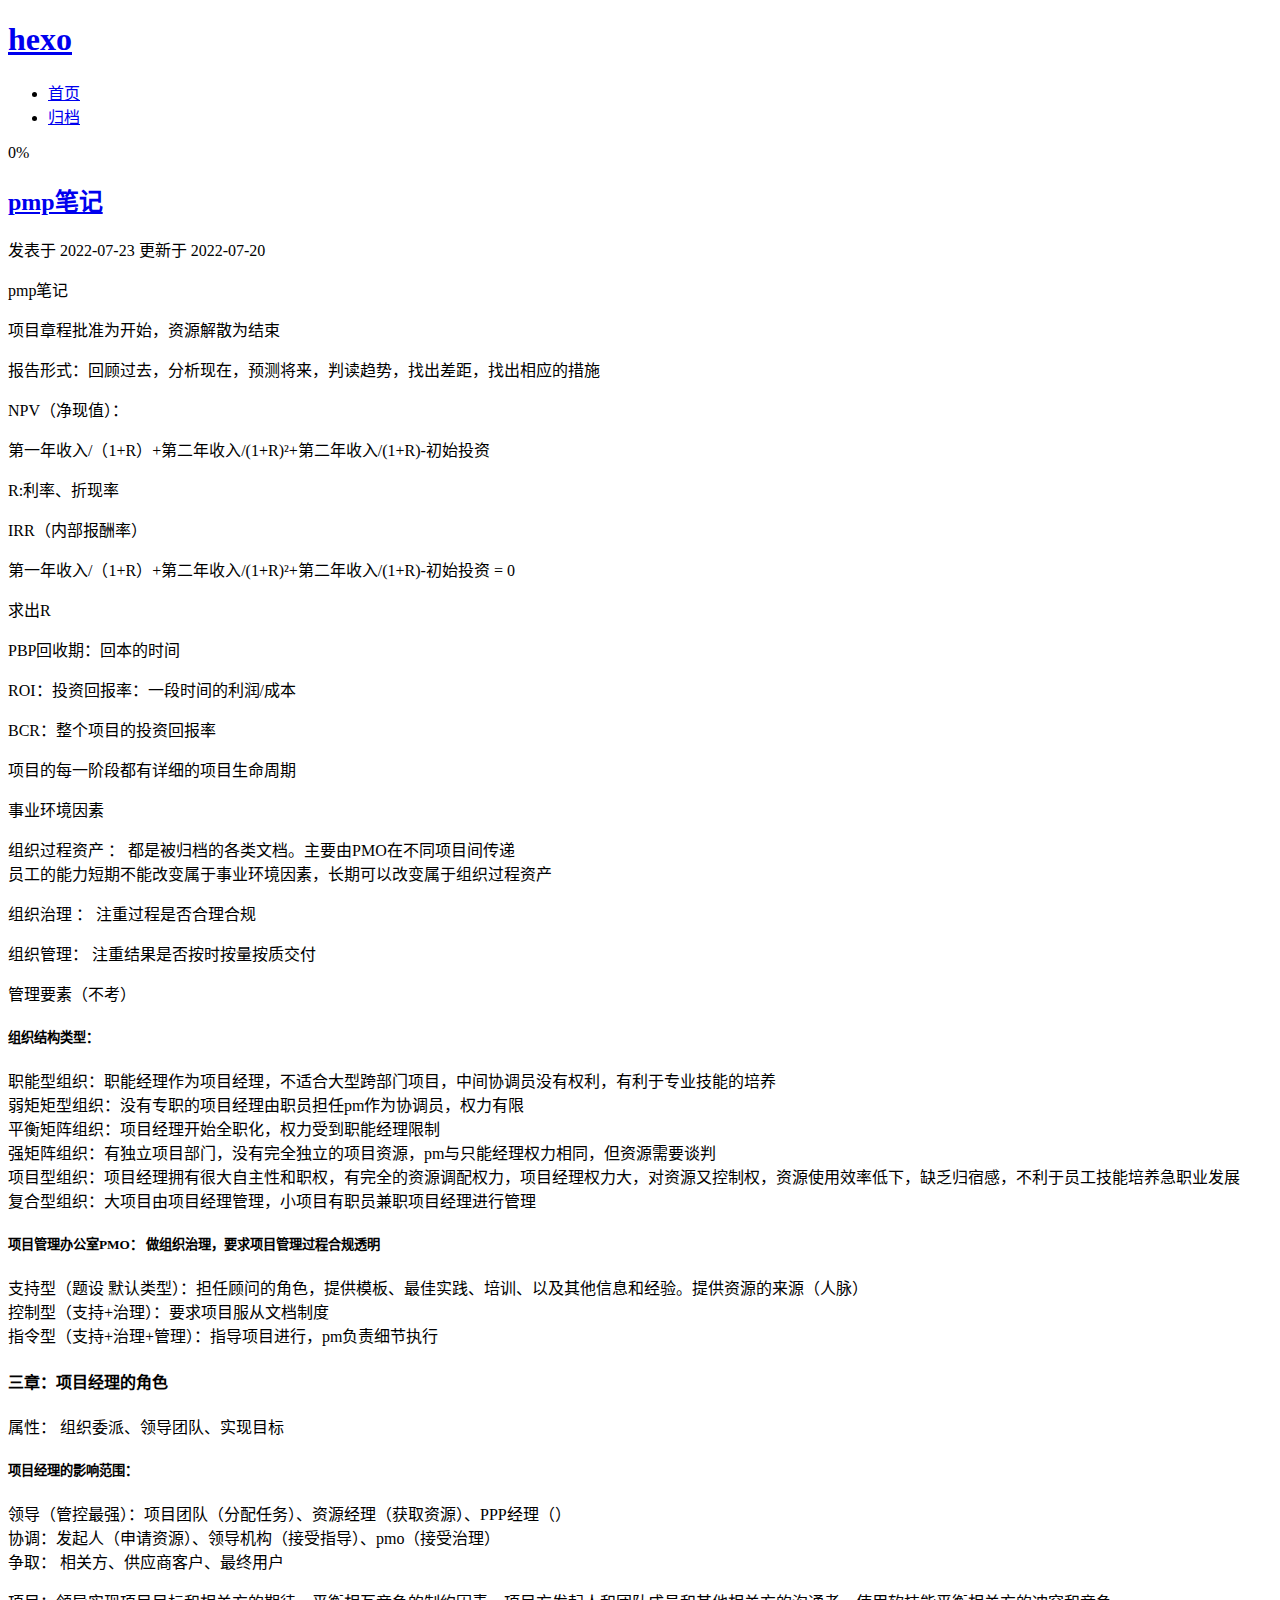
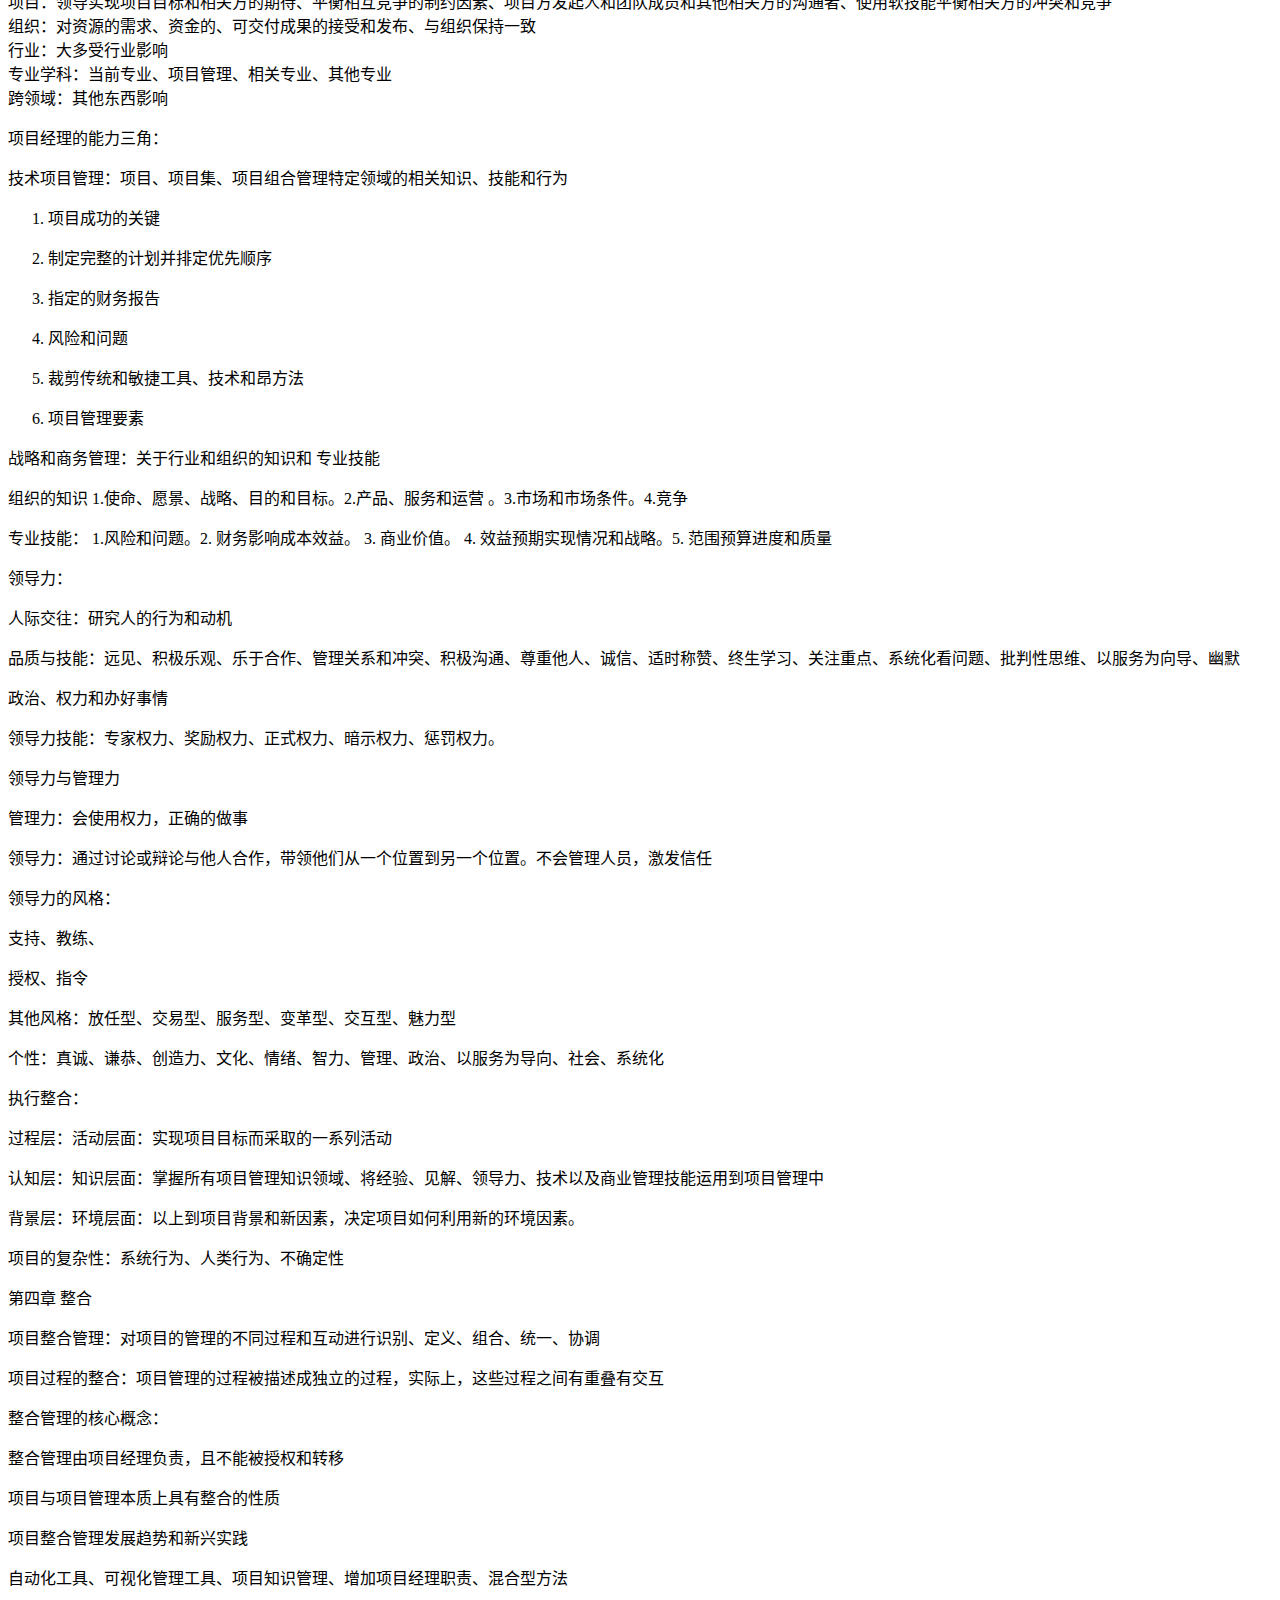
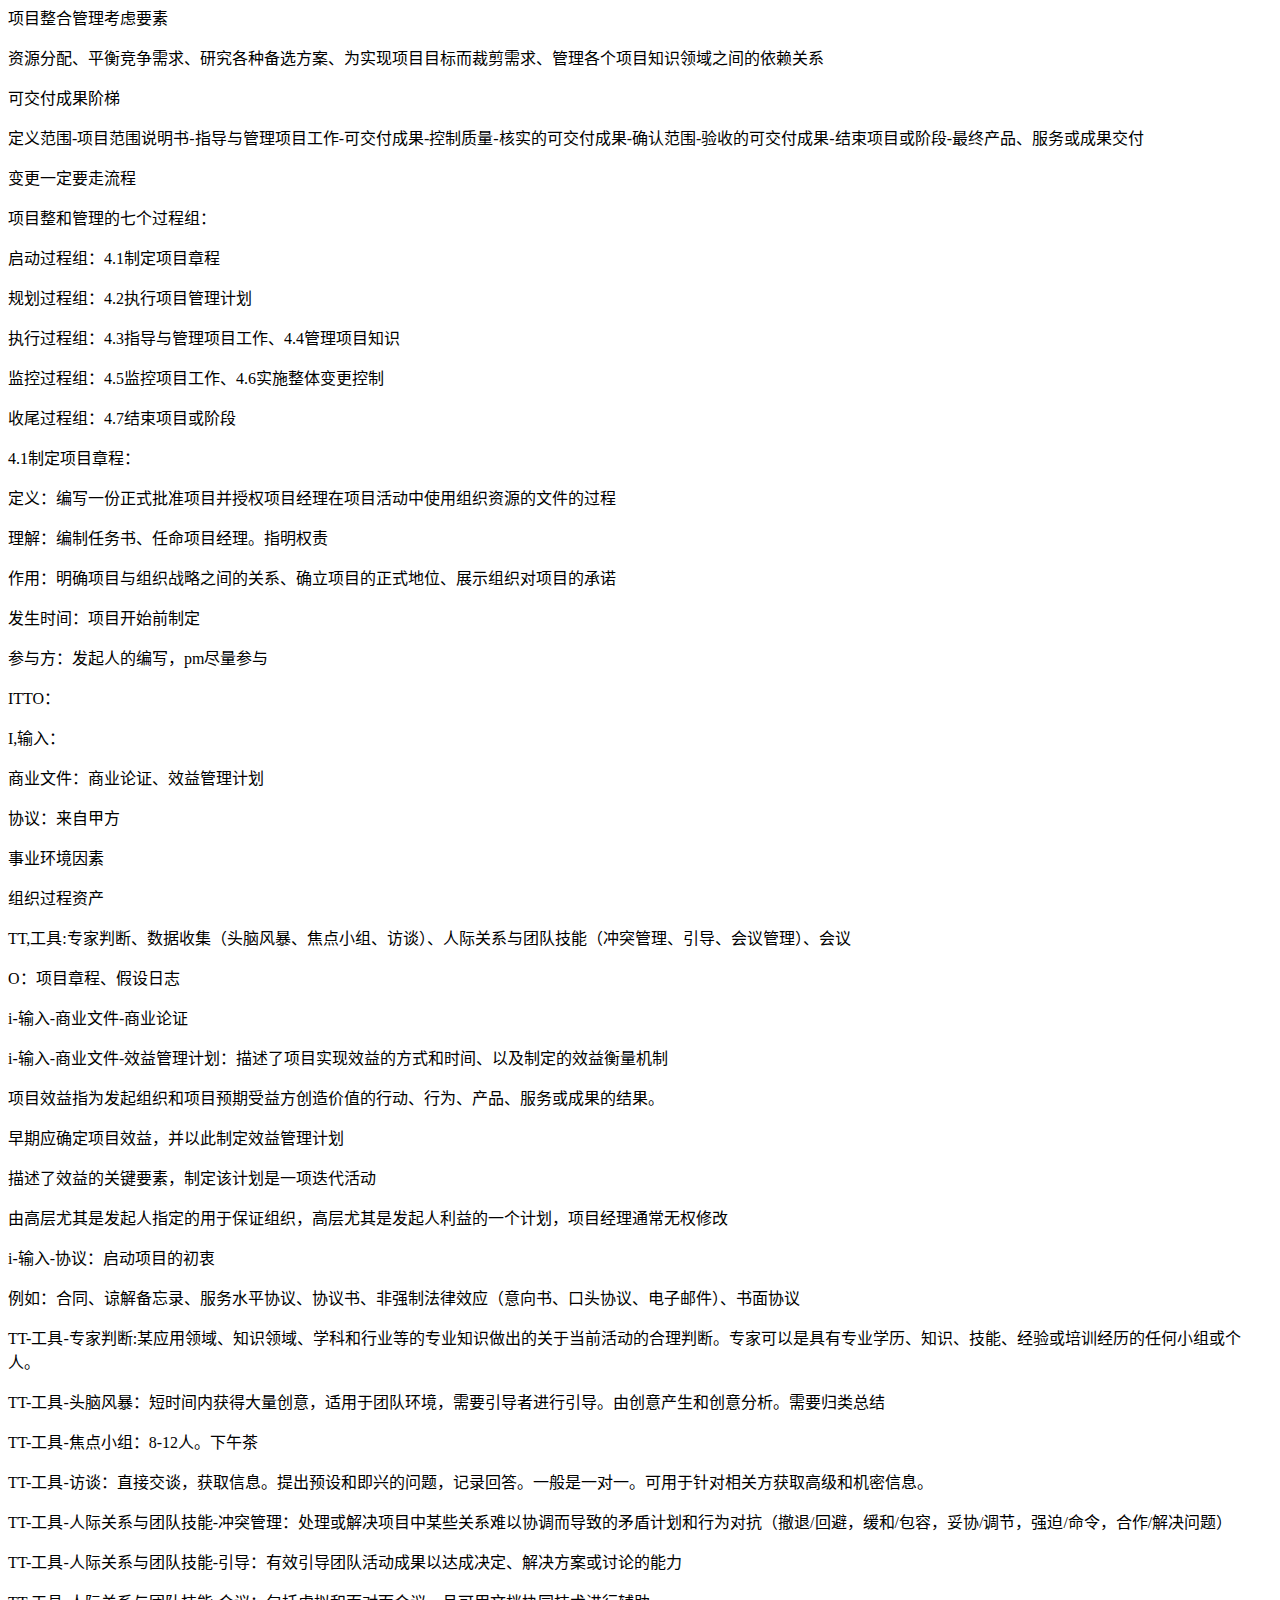
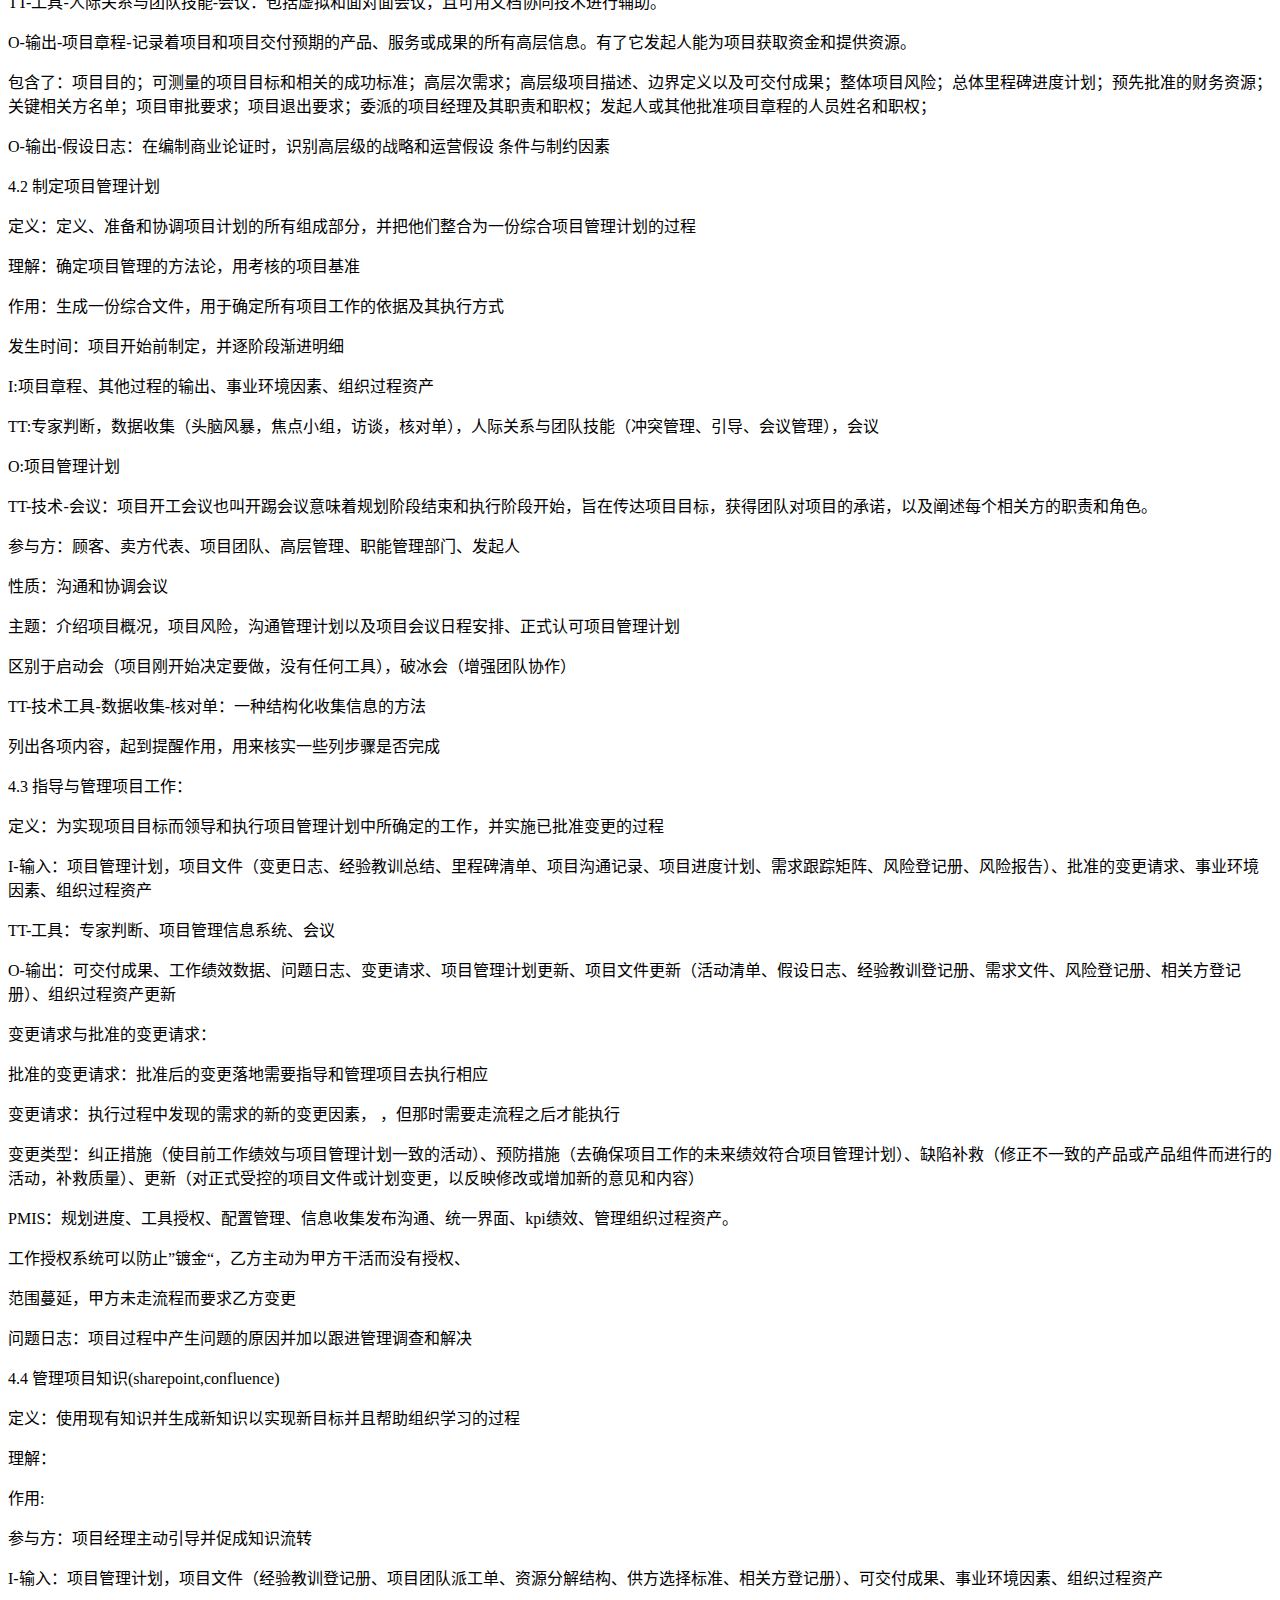
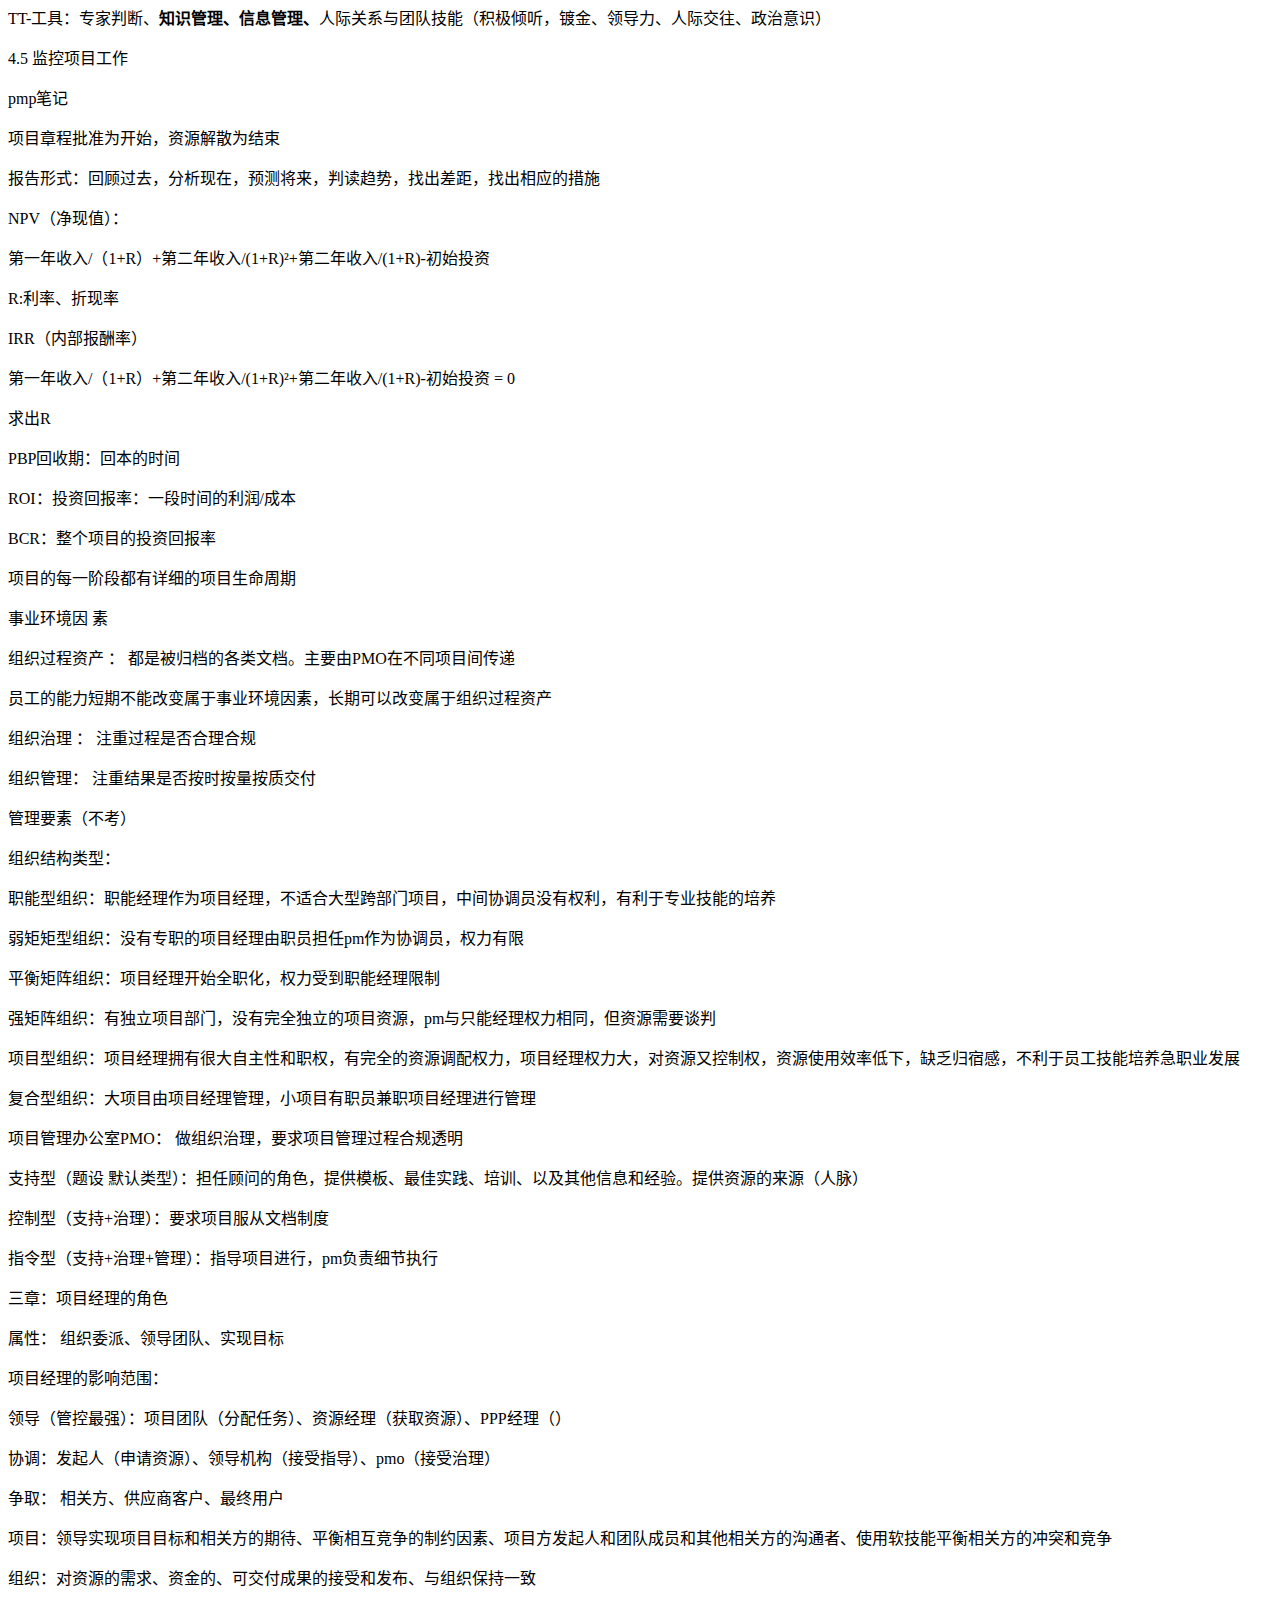
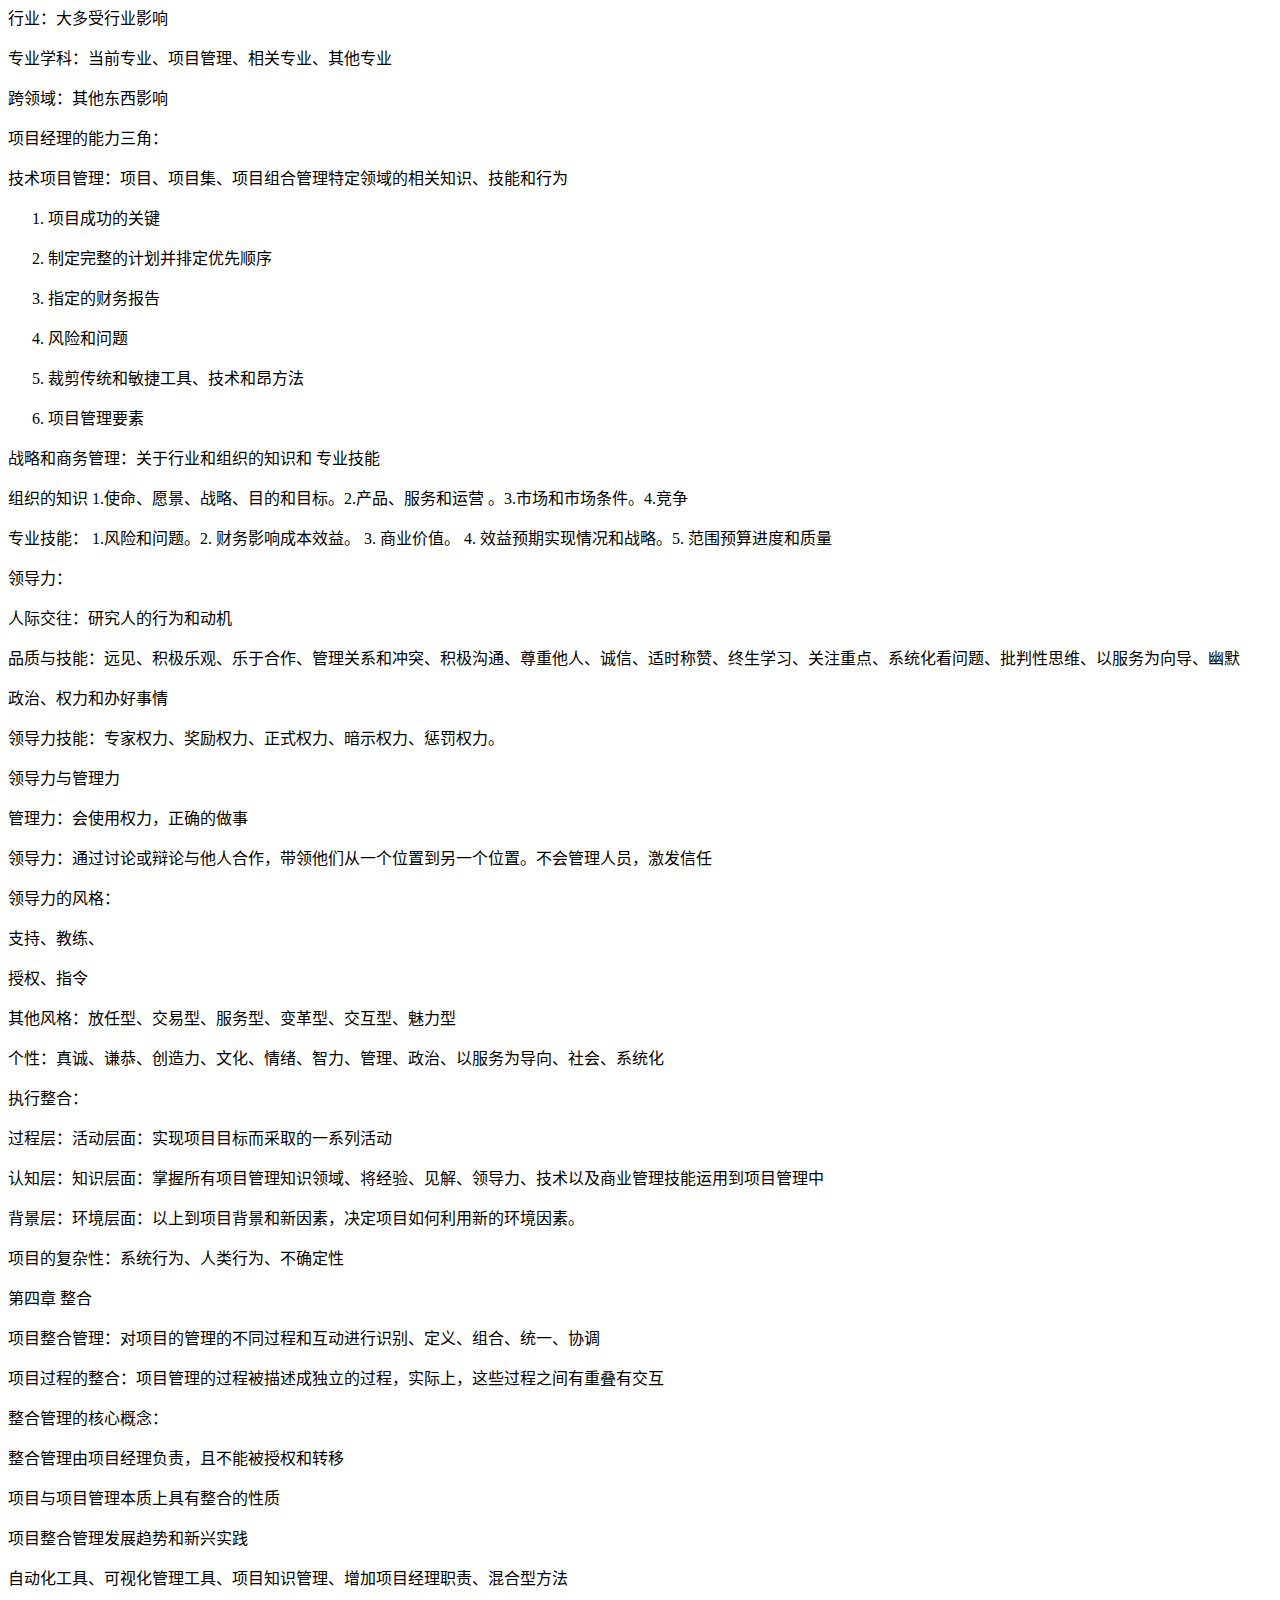
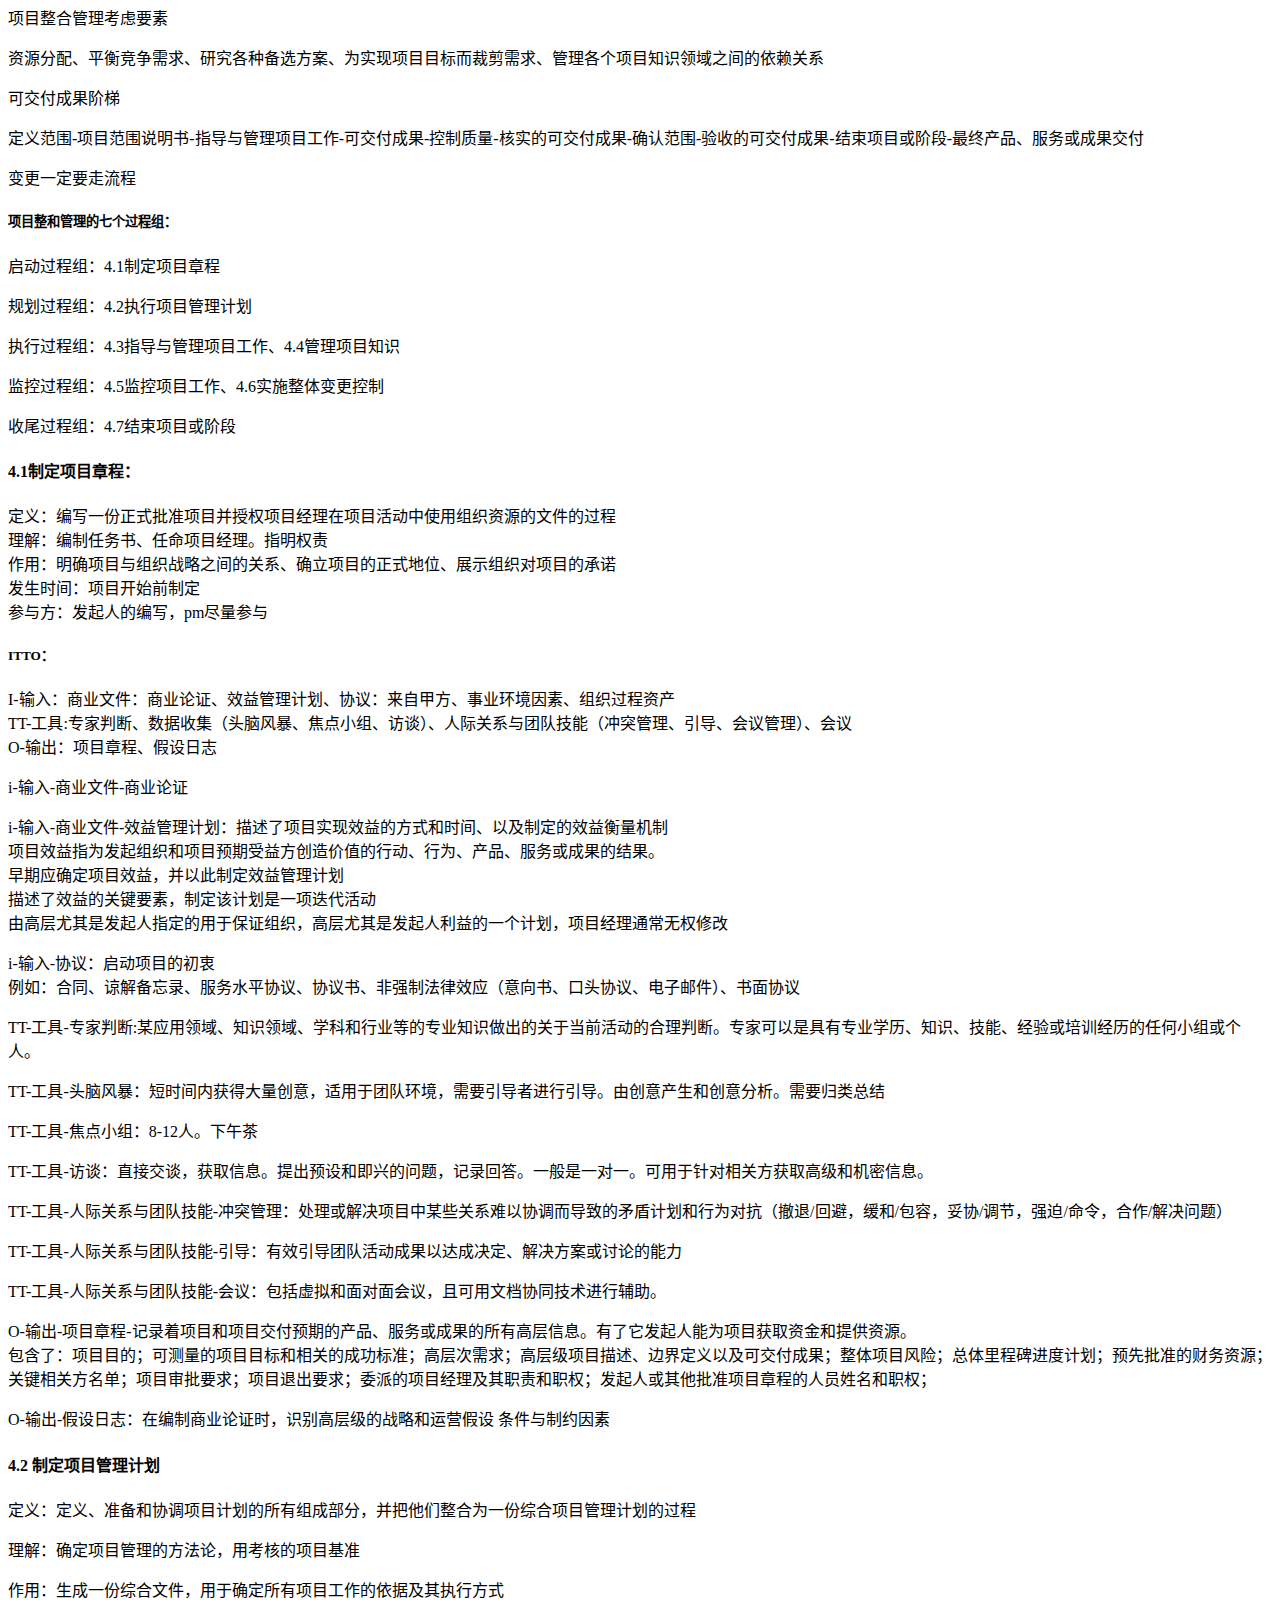
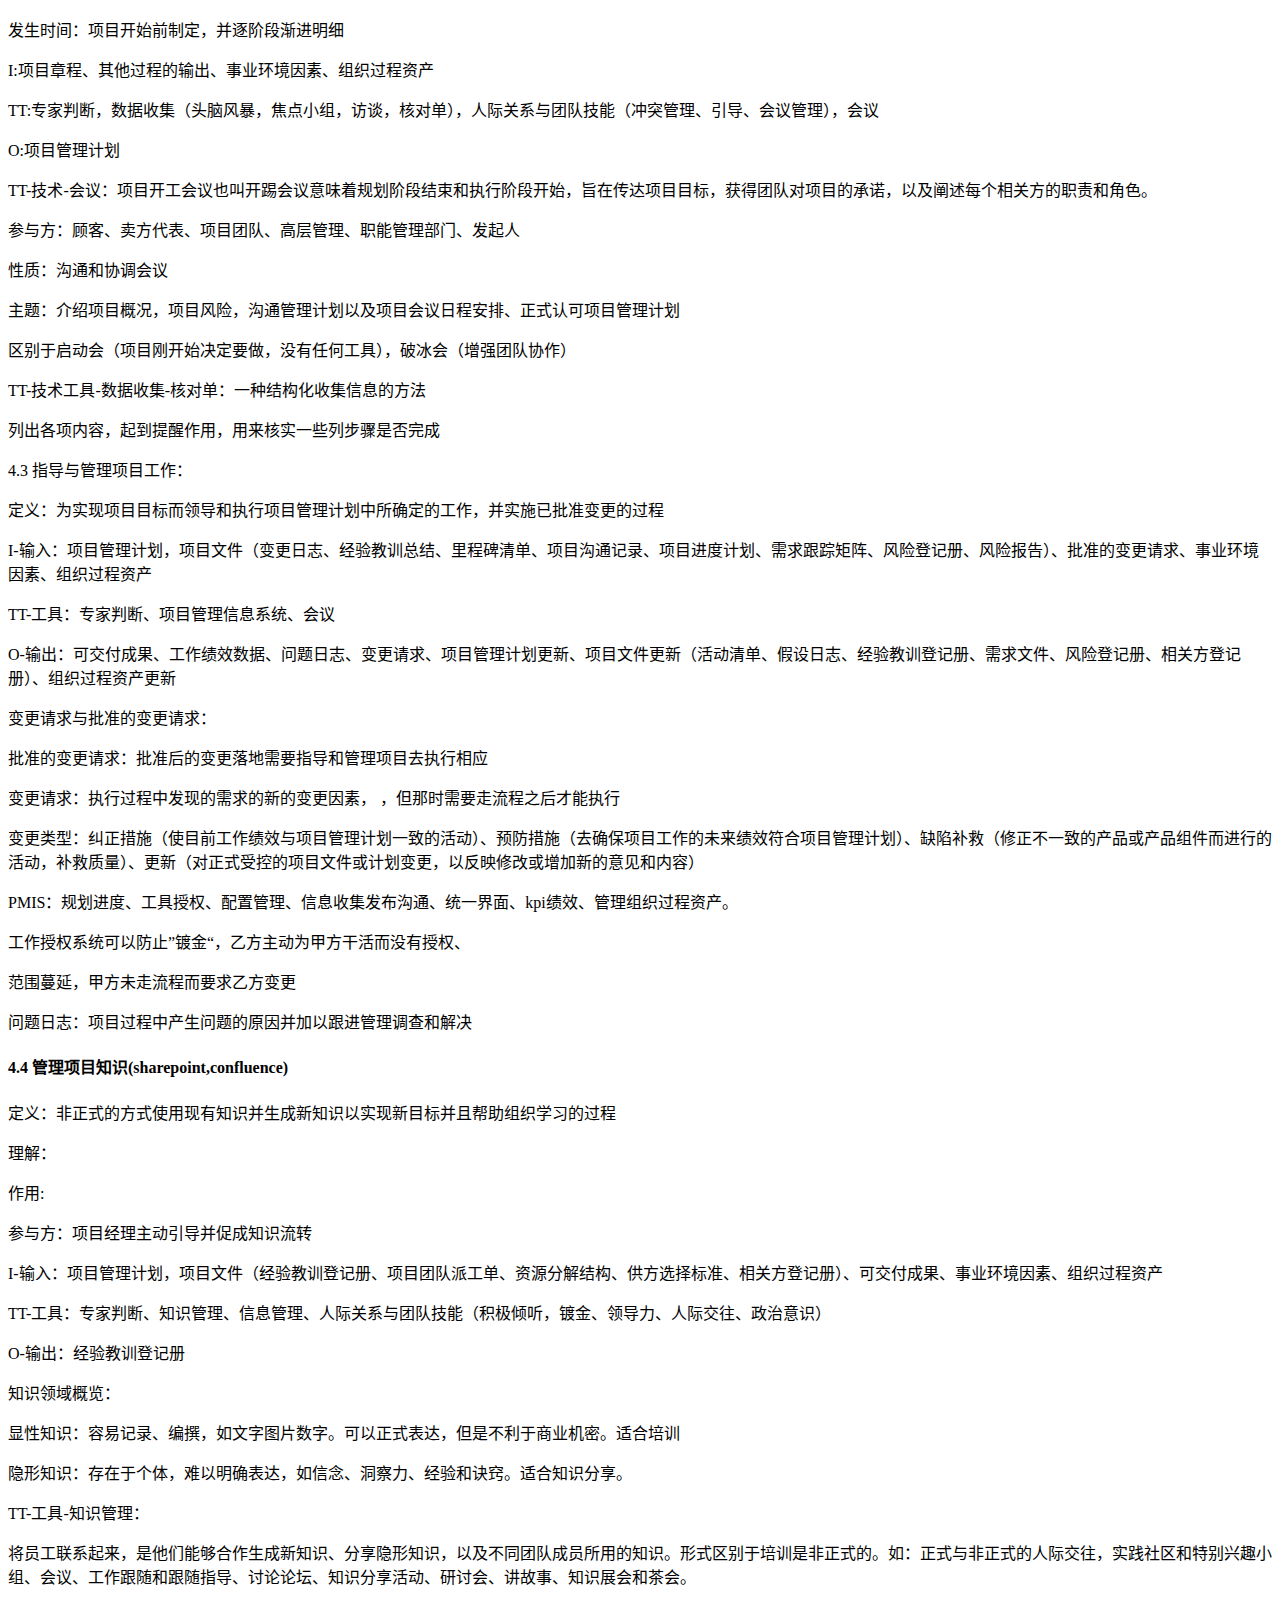
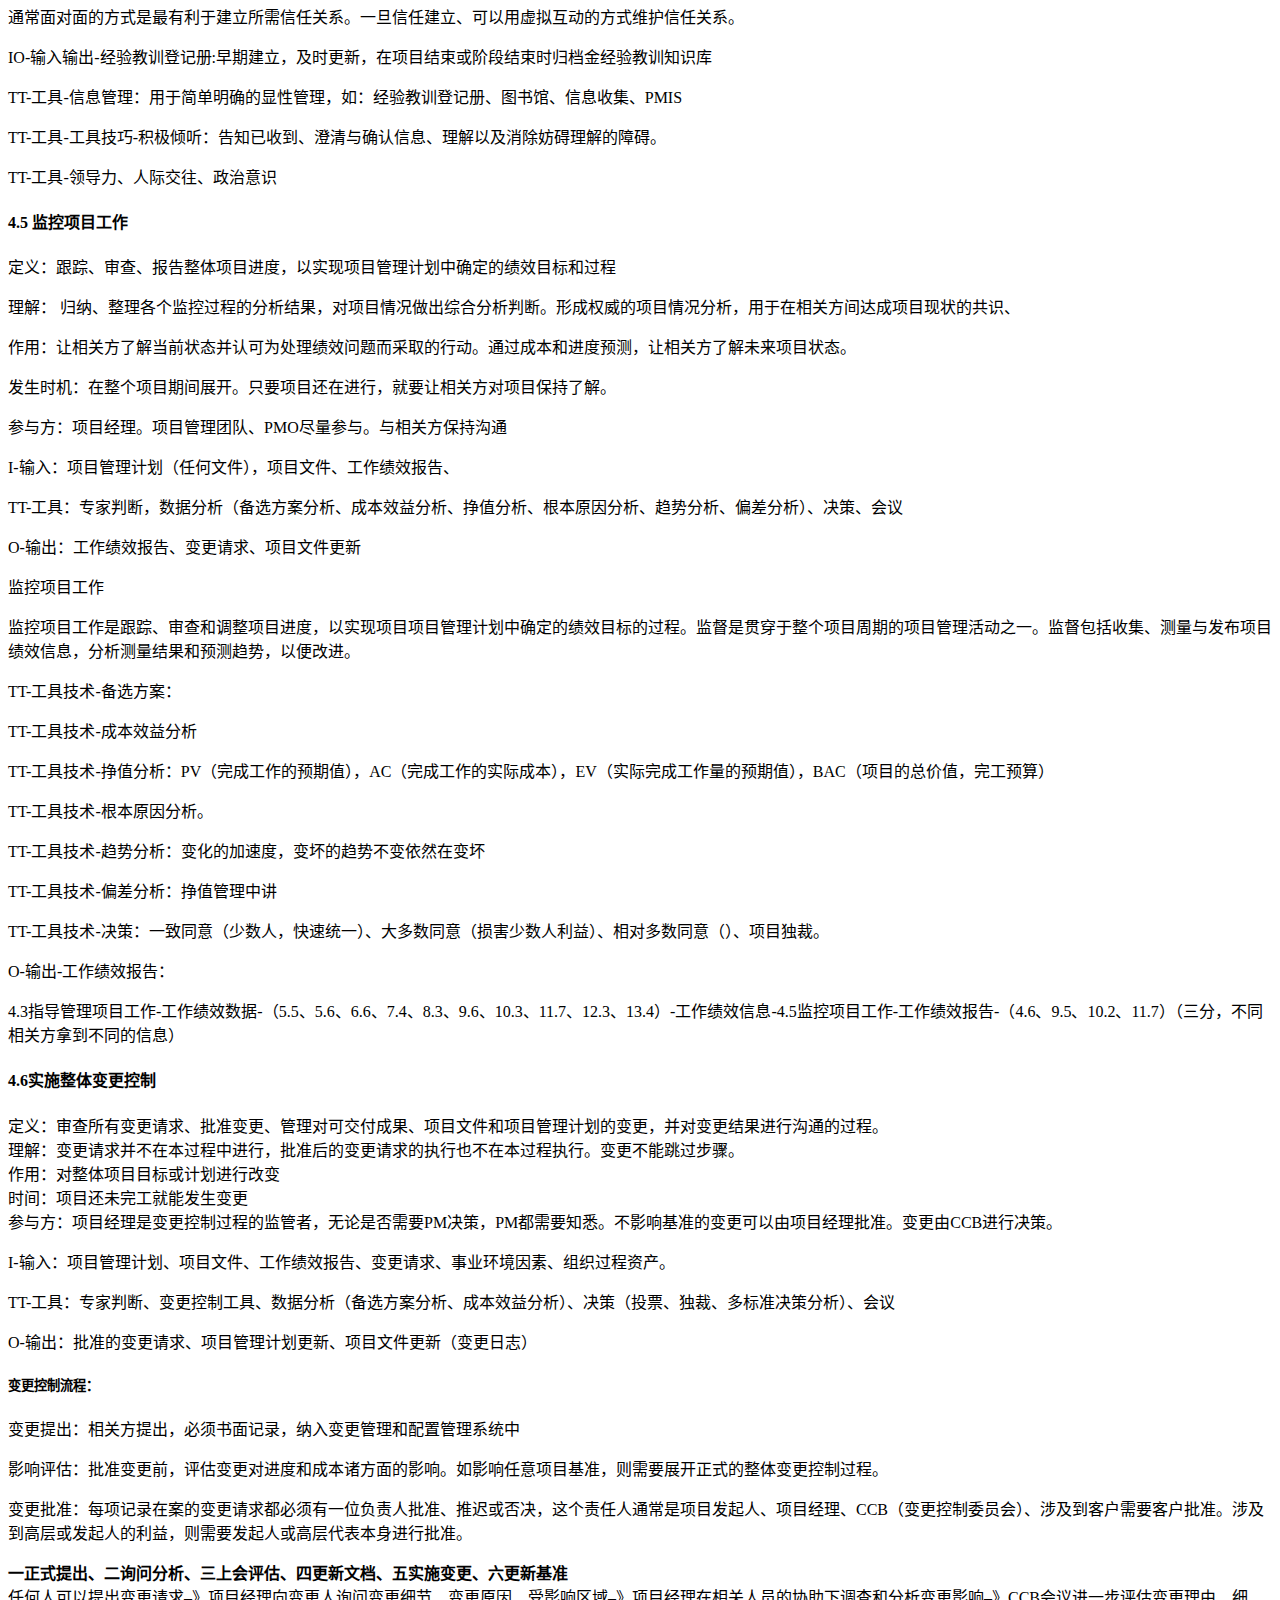
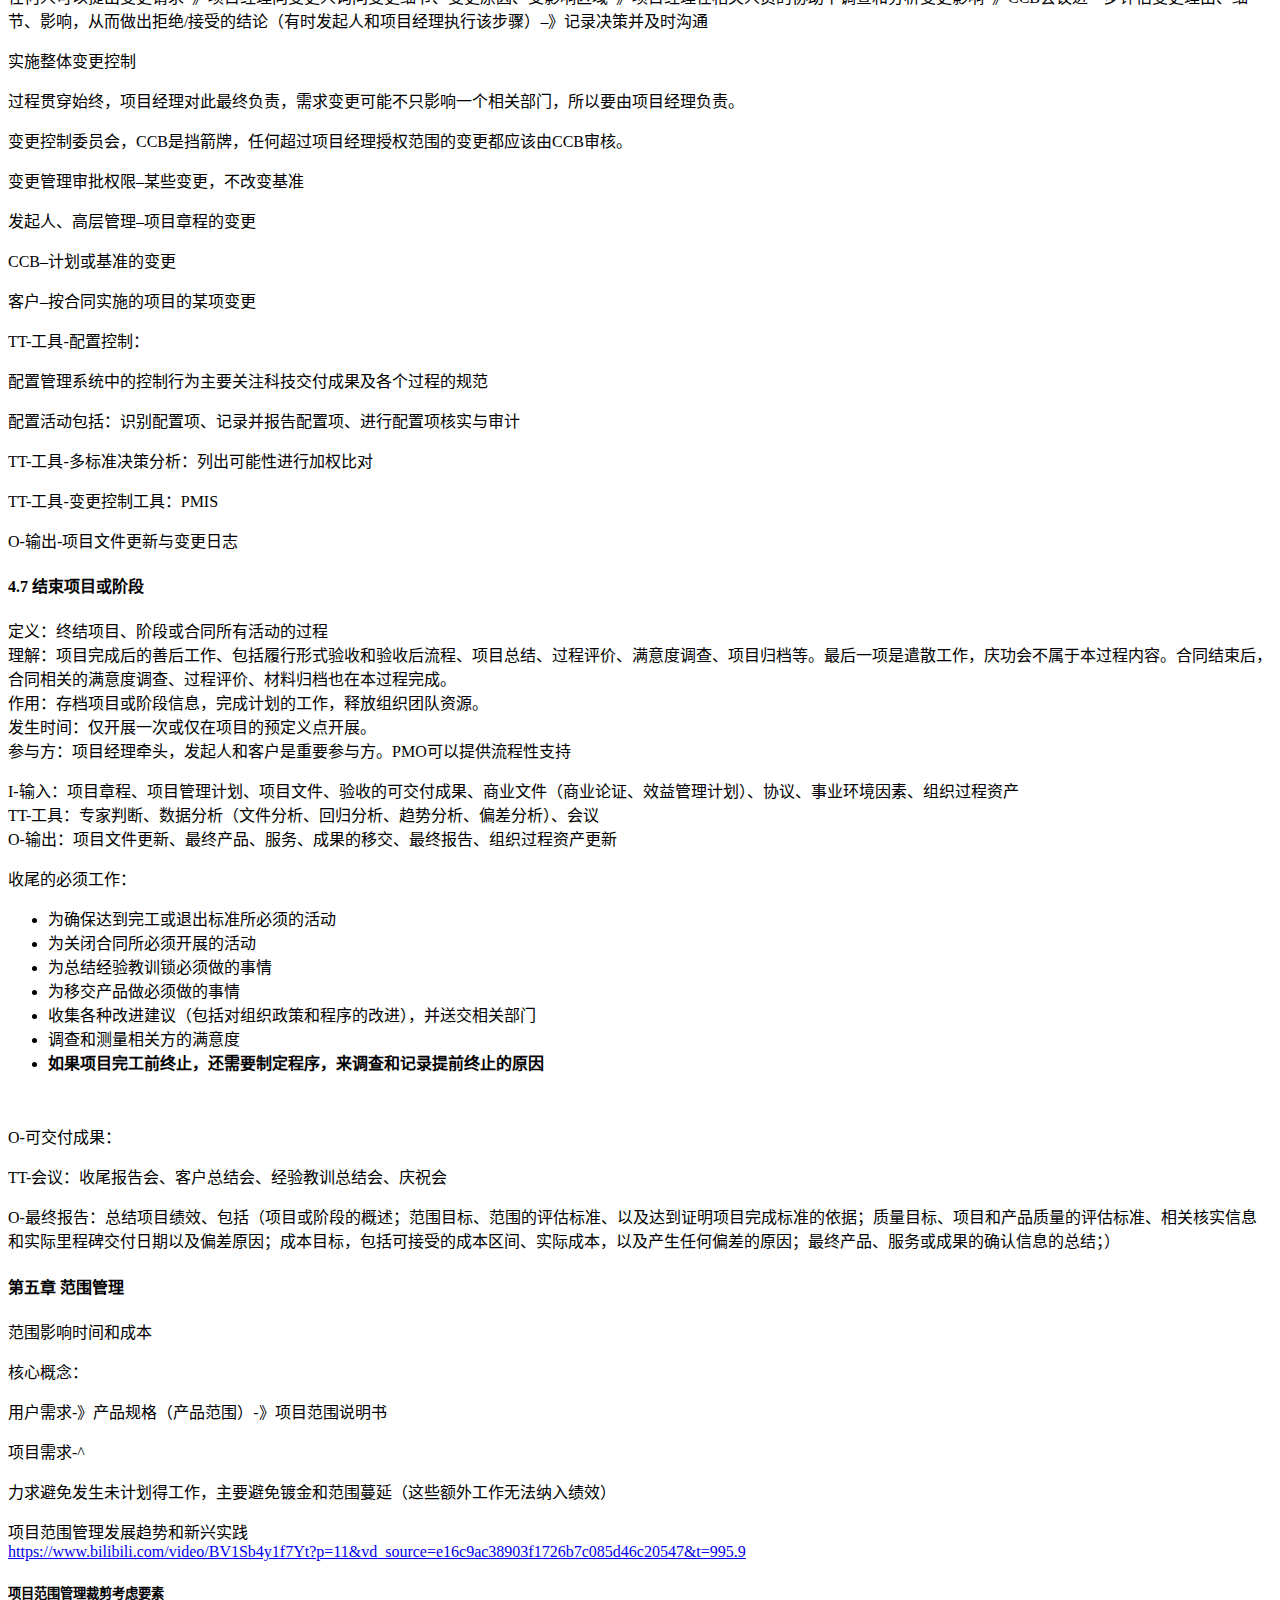
==== commit 3ff8d118: "Site updated: 2022-07-20 23:58:48" ====
--- a/index.html
+++ b/index.html
@@ -176,7 +176,7 @@
                   <i class="far fa-calendar-check"></i>
                 </span>
                 <span class="post-meta-item-text">更新于</span>
-                <time title="修改时间：2022-07-11 22:32:39" itemprop="dateModified" datetime="2022-07-11T22:32:39+08:00">2022-07-11</time>
+                <time title="修改时间：2022-07-20 23:58:25" itemprop="dateModified" datetime="2022-07-20T23:58:25+08:00">2022-07-20</time>
               </span>
 
           
@@ -551,7 +551,7 @@
 <h4 id="第五章-范围管理"><a href="#第五章-范围管理" class="headerlink" title="第五章 范围管理"></a>第五章 范围管理</h4><p>范围影响时间和成本</p>
 <p>核心概念：</p>
 <p>  用户需求-》产品规格（产品范围）-》项目范围说明书</p>
-<p>  项目需求</p>
+<p>  项目需求-^</p>
 <p>力求避免发生未计划得工作，主要避免镀金和范围蔓延（这些额外工作无法纳入绩效）</p>
 <p> 项目范围管理发展趋势和新兴实践<br> <a target="_blank" rel="noopener" href="https://www.bilibili.com/video/BV1Sb4y1f7Yt?p=11&amp;vd_source=e16c9ac38903f1726b7c085d46c20547&amp;t=995.9">https://www.bilibili.com/video/BV1Sb4y1f7Yt?p=11&amp;vd_source=e16c9ac38903f1726b7c085d46c20547&amp;t=995.9</a></p>
 <h5 id="项目范围管理裁剪考虑要素"><a href="#项目范围管理裁剪考虑要素" class="headerlink" title="项目范围管理裁剪考虑要素"></a>项目范围管理裁剪考虑要素</h5><ol>
@@ -589,19 +589,317 @@
 </li>
 </ul>
 <h4 id="5-2-收集需求"><a href="#5-2-收集需求" class="headerlink" title="5.2 收集需求"></a>5.2 收集需求</h4><ul>
-<li>定义：为实现目标而去顶、记录并管理相关方的需要和需求的过程</li>
-<li>理解：区分需要和需求。<ul>
+<li><p>定义：为实现目标而去记录并管理相关方的需要和需求的过程</p>
+</li>
+<li><p>理解：区分需要和需求。</p>
+<ul>
 <li>需要：相关方对希望达成目标的表诉</li>
 <li>需求：相关方实际需要解决的痛点</li>
 </ul>
 </li>
-<li>作用：为定义产品范围和项目范围奠定基础</li>
-<li>发生时机： 仅开展一次或仅在项目的预定义点开展<ul>
+<li><p>作用：为定义产品范围和项目范围奠定基础</p>
+</li>
+<li><p>发生时机： 仅开展一次或仅在项目的预定义点开展</p>
+<ul>
 <li>瀑布型：仅在立项及变更时开展，多阶段或渐进明细逐步进行。</li>
 <li>敏捷、适应型：迭代开始时</li>
 </ul>
 </li>
-<li>参与方：项目经理主导，项目管理团队展开实际工作，面向所有相关方进行收集。</li>
+<li><p>参与方：项目经理主导，但是不会参与到每个具体的调研工作中。项目管理团队展开实际工作，面向所有相关方进行收集。</p>
+</li>
+</ul>
+<p>收集需求-什么是需求<br>    S：specific，独特性<br>    M：measureable.可度量<br>    A：attainable，可达成<br>    R：relevant，相关性<br>    T：time-bound,时间期限<br>收集需求将成为工作分解结构（WBS）的基础，也将成为成本、进度、质量和采购规划的基础。</p>
+<p>I-输入：项目章程、项目管理计划（范围管理计划、需求管理计划、相关方参与计划），项目文件（假设日志、经验教训总结、相关方登记册）、商业文件（商业论证）、协议、事业环境因素、组织过程资产<br>TT-工具：专家判断、数据收集（头脑风暴，<strong>访谈</strong>，<strong>焦点小组</strong>，<strong>问卷调查</strong>，<strong>标杆对照</strong>）、数据分析（<strong>文件分析</strong>）、决策（<strong>投票</strong>，<strong>多标准决策分析</strong>）、数据表现（<strong>亲和图</strong>，<strong>思维导图</strong>）、人际关系与团队技能（<strong>名义小组技术</strong>，<strong>观察/交谈</strong>，引导）、<strong>系统交互图</strong>、<strong>原型法</strong><br>O-输出：需求文件、需求跟踪矩阵</p>
+<p>TT-工具：</p>
+<ul>
+<li><p>访谈：用于收集高层次需求、机密需求。有助于面对面交流、直接沟通要求的客户。 </p>
+</li>
+<li><p>焦点访谈：召集预定的相关方和主题专家，了解他们对讨论的产品、服务或成果的期望和态度的一种启发式技术。由一位受训过的主持人引导。</p>
+</li>
+<li><p>问卷调查：设计一系列的书面问题，像众多受访者快速收集信息。非常适用于：受众多样化，需要快速完成调查，受访者地理位置分散，适合开展统计分析。<strong>缺陷：问卷的设置对收集信息产生重大影响。</strong></p>
+</li>
+<li><p>标杆对照：将实际或计划的项目时间或项目质量标准与可比项目的实践进行比较，以便识别<strong>最佳实践</strong>，形成改进意见，<strong>并为绩效考核提供依据</strong>。标杆可以来自组织内部或外部，或者来自同一应用领域或其他应用领域。允许<strong>不同应用领域或行业</strong>的项目做类比。</p>
+</li>
+<li><p>决策-投票：一致统一、大多数统一、相对多数统一、独裁</p>
+</li>
+<li><p>决策-多标准分析MCDM：</p>
+<ul>
+<li>对标准排序和加权</li>
+<li>再应用与所有备选方案，计算出各个备选方案的数学得分</li>
+<li>根据得分对备选方案排序</li>
+</ul>
+</li>
+<li><p>数据表现-思维导图： 基于头脑风暴,着重<strong>创意的归类讨论</strong></p>
+<ul>
+<li>范围管理：将头脑风暴中的创意整理成一张图，用以反映创意之间的共性与差异，激发新创意</li>
+<li>质量管理：基于单个质量概念创建的，是绘制在空白的页面中央的图像，之后再增加图像、词汇</li>
+</ul>
+</li>
+<li><p>人际关系与团队技能-名义小组技术:名义小组技术是用于促进头脑风暴的技术，通过投票排列最有用的创意，以便进一步的头脑风暴。 <strong>着重高优先级的创意</strong></p>
+<ol>
+<li>向集体提出一个问题或难题。每个人沉思后写出自己的想法</li>
+<li>主持人在活动挂图上记录所有人的想法</li>
+<li>集体讨论各个想法，直到全体成员有一个明确的共识</li>
+<li>个人私下投票决出各种想法的优先排序</li>
+</ol>
+</li>
+<li><p>人际关系与团队技能-观察交谈：直接查看个人在各个环境中如何执行工作和实施流程。</p>
+<ul>
+<li>称为工作跟随，通常由旁站观察者管观察业务专家如何执行工作</li>
+<li>由参与观察者来观察，通过实际执行的一个流程或程序，来体验该流程或程序是如何实施的，以便挖掘隐藏的需求。</li>
+</ul>
+</li>
+<li><p>引导式研讨会：<br>  引导：引导与主题研讨会结合使用，把相关方召集在一起定义产品需求。<br>  适合引导技能的情景包括：</p>
+<ul>
+<li>联合应用开发（JAD）</li>
+<li>质量功能开发（QFD）</li>
+<li>用户故事</li>
+</ul>
+</li>
+<li><p>TT-系统交互图：对产品范围的可视化描绘，显示业务系统（过程、设备、计算机系统）及其与人和其他系统的交互</p>
+</li>
+<li><p>原型法（关键词：渐进明细、风险减轻）：<br>  指实践制造预期产品前，先造出该产品的模型，并据此征求对需求的早期反馈。</p>
+<ul>
+<li>原型包括微缩产品、计算机生成的二位和三位模型、实体模型或模拟</li>
+<li>原型是有形的实物，它使得相关方可以体验最终产品的模型，而不是仅限与讨论抽象的需求描述</li>
+<li>原型法支持渐进明细的理念，需要经历从模型创建、用户体验、反馈收集、模型修改的反复循环</li>
+</ul>
+</li>
+<li><p>o-输出-需求文件：所有的相关方的提出的需求都应在需求文件中登记，但是未必体现在需求跟踪矩阵中。</p>
+</li>
+<li><p>o-输出-需求跟踪矩阵：是把产品需求从其来源连接到能满足需求的可交付成果的一种表格。必然要做，纳入范围基准。</p>
+</li>
+</ul>
+<h4 id="5-3-定义范围"><a href="#5-3-定义范围" class="headerlink" title="5.3 定义范围"></a>5.3 定义范围</h4><ul>
+<li><p>定义：制定项目和产品详细描述的过程</p>
+</li>
+<li><p>理解：</p>
+<ul>
+<li>从需求中分析出需要完成的工作</li>
+<li>包括产品的定义、描述，以及为了完成产品所需的管理文件、技术文件以及相关的管理工作</li>
+<li>收集需求过程中识别出的所有需求未必都包含在项目中</li>
+</ul>
+</li>
+<li><p>作用：描述产品、服务或成果的边界和验收标准</p>
+</li>
+<li><p>发生时间：按需开展，渐进明细。</p>
+</li>
+<li><p>参与方：项目经理领导完成范围说明书的编写，并征得相关法的认可。项目团队和主题专家协助完成。</p>
+</li>
+<li><p>I-输入：</p>
+<ul>
+<li>项目章程</li>
+<li>项目管理计划<ul>
+<li>范围管理计划</li>
+</ul>
+</li>
+<li>项目文件<ul>
+<li>假设日志</li>
+<li>需求文件</li>
+<li>风险登记册</li>
+</ul>
+</li>
+</ul>
+</li>
+<li><p>TT-工具技术：</p>
+<ul>
+<li>专家判断</li>
+<li>数据分析<ul>
+<li>备选方案分析</li>
+</ul>
+</li>
+<li>决策<ul>
+<li>多标准决策分析</li>
+</ul>
+</li>
+<li>人际关系与团队技能<ul>
+<li>引导</li>
+</ul>
+</li>
+<li>产品分析</li>
+</ul>
+</li>
+<li><p>O-输出：</p>
+<ul>
+<li>项目范围说明书</li>
+<li>项目文件更新<ul>
+<li>假设日志</li>
+<li>需求文件</li>
+<li>需求跟踪矩阵</li>
+<li>相关方登记册</li>
+</ul>
+</li>
+</ul>
+</li>
+<li><p>TT-数据分析-备选方案： </p>
+</li>
+<li><p>TT-产品分析：</p>
+</li>
+<li><p>O-项目范围说明书：对项目范围、主要可交付成果、假设条件和制约因素的描述，包括：</p>
+<ul>
+<li>产品范围描述</li>
+<li>项目的可交付成果</li>
+<li>验收标准</li>
+<li>项目的除外责任</li>
+<li>项目制约因素</li>
+<li>项目假设条件</li>
+</ul>
+<ol>
+<li>表明相关方间对项目范围达成共识</li>
+<li>为管理相关方期待，指明那些工作不属于项目</li>
+<li>使团队能开展更详细的规划</li>
+<li>执行过程中指导团队工作</li>
+<li>评价变更或额外工作是否超出项目边界的基准</li>
+</ol>
+</li>
+</ul>
+<h4 id="5-3-创建WBS（工作分解结构）"><a href="#5-3-创建WBS（工作分解结构）" class="headerlink" title="5.3 创建WBS（工作分解结构）"></a>5.3 创建WBS（工作分解结构）</h4><ul>
+<li>定义： 把项目可交付成果和项目工作分解成较小的、更易于管理的组件的过程</li>
+<li>理解： <ul>
+<li>根据项目规模对比和团队能力，将全部范围拆解成易于管理预算、进度的工作包</li>
+<li>WBS是对项目工作的组织，形成WBS代表团队对项目工作组织形式的共识</li>
+<li>WBS词典是对WBS条目所代表的工作的展开描述</li>
+</ul>
+</li>
+<li>作用：要为所交付的内容提供架构</li>
+<li>发生时机：进开展一次或仅在项目预定点展开，预测型生命周期随范围定义完成展开，迭代型每次迭代开始前完成。</li>
+<li>参与方：项目经理领导本项目工作的开展，项目团队负责完成WBS条目的拆解和说明。相关方承诺对工作结果的支持。</li>
+</ul>
+<p>由乙方完成，甲方确认。</p>
+<ul>
+<li>I-输入：<ul>
+<li>项目管理计划<ul>
+<li>范围管理计划</li>
+</ul>
+</li>
+<li>项目文件<ul>
+<li>项目范围说明书</li>
+<li>需求文件</li>
+</ul>
+</li>
+<li>事业环境因素</li>
+<li>组织过程资产</li>
+</ul>
+</li>
+<li>TT-工具：<ul>
+<li>专家分析</li>
+<li>分解</li>
+</ul>
+</li>
+<li>O-输出：<ul>
+<li>范围基准</li>
+<li>项目文件更新<ul>
+<li>假设日志</li>
+<li>需求文件</li>
+</ul>
+</li>
+</ul>
+</li>
+</ul>
+<h5 id="WSB：工作分解结构"><a href="#WSB：工作分解结构" class="headerlink" title="WSB：工作分解结构"></a>WSB：工作分解结构</h5><ul>
+<li><p>WBS是对项目和对为实现项目目标、创建可交付成果而需要要实施的全部工作范围的层级分解。</p>
+</li>
+<li><p>WBS组织并定义了项目的总范围，代表着经批准的当前项目范围说明书中所规定的工作</p>
+</li>
+<li><p>WBS最底层的元素称为工作包</p>
+</li>
+<li><p>在”工作分解结构”这个词语中，”工作”指作为活动结果的工作产品或可交付成果，而不是活动本身。</p>
+</li>
+<li><p>TT-工具技术-分解：</p>
+<ul>
+<li>目的：高效管理</li>
+<li>程度：能够可靠的估算工作费用和持续时间</li>
+<li>步骤：<ol>
+<li>识别和分析可交付成果和工作<ul>
+<li>研读《项目范围说明书》</li>
+</ul>
+</li>
+<li>确定分解结构和编排方式<ul>
+<li>方式一：<ol>
+<li>项目</li>
+<li>阶段</li>
+<li>产品或可交付成果</li>
+<li>工作包</li>
+</ol>
+</li>
+<li>方式二：<ol>
+<li>项目</li>
+<li>可交付成果</li>
+<li>阶段</li>
+<li>工作包</li>
+</ol>
+</li>
+<li>规划包：低于控制账户二高于工作包的分解结构组件，工作内容已知，但详细的进度未知。用于将便于在一起完成的工作包打包以提高效率降低成本。</li>
+<li>控制账户:将范围、预算、实际费用和进度计划综合起来并与代表绩效的挣值进行比较的管理控制点。<ul>
+<li>每个工作包都是控制账户的一部分</li>
+<li>为工作包建立控制账户，并根据账户编码为工作包建立唯一标识，是创建WBS的最后的工作步骤。</li>
+<li>可以认为是各自计算绩效的团队或人在PMSI中创建的绩效账户</li>
+<li>一个控制账户可以有多个工作包和规划包</li>
+</ul>
+</li>
+</ul>
+</li>
+<li>至上而下逐层细化<ul>
+<li>敏捷使用集团INITIATIVE，史诗EPIC（ERP，CRM，OA），故事STORY/任务TASK，子任务SUBTASK来分割不同规格的工作内容。</li>
+</ul>
+</li>
+<li>制定和分配表示编码<ul>
+<li>唯一的编码</li>
+<li>按照控制账户分配</li>
+<li>通过编码赖汇总成本、进度、资源等信息</li>
+</ul>
+</li>
+<li>核实可交付成果的而分解程度是否恰当<ul>
+<li>可以分配到人或单位</li>
+<li>可以对工作时间进行可靠的估算</li>
+<li>可以对工作成本进行可靠的估算</li>
+<li>可以的工作是否完成进行度量</li>
+<li>工作时间不超过80/40/8小时</li>
+</ul>
+</li>
+</ol>
+</li>
+<li>分解完成后的检查：<ul>
+<li>项目管理工作要包含在内</li>
+<li>100%原则验证分解的正确性：充分且必要</li>
+<li>可以不平衡：WBS中不同分支的分解层数可以不同</li>
+<li>需要平衡：分解的越细，越便于估算和管理，但是成本会上升</li>
+<li>滚动计划法：项目中有的可交付物的成果要在很远的将来才交付，现在还没有详细信息可以等到有详细信息进行分解。</li>
+<li>参考：<strong>PMI的《WBS实践标准》</strong></li>
+</ul>
+</li>
+<li>不能分解的：很远的将来要完成的成果</li>
+<li>其他：<ul>
+<li>在创建WBS过程和活动定义过程都需要进行分解，区别是：<ul>
+<li>WBS的最终产物是可交付成果，是名称。</li>
+<li>活动定义的最终产物是活动列表，是动词。<h6 id="分解原则："><a href="#分解原则：" class="headerlink" title="分解原则："></a>分解原则：</h6></li>
+</ul>
+</li>
+</ul>
+</li>
+</ul>
+</li>
+<li><p>100%原则：项目范围要100%被体现</p>
+</li>
+<li><p>滚动规划原则：近期详细，远处粗略</p>
+</li>
+<li><p>不可再分原则：最底层不允许在进行分割</p>
+</li>
+<li><p>信息透明原则：相关方了解定义</p>
+</li>
+<li><p>80小时原则：一个工作包80小时以内</p>
+</li>
+<li><p>独立责任原则：每个工作包都有负责人-</p>
+</li>
+</ul>
+<h5 id="5-4-3-1-范围基准"><a href="#5-4-3-1-范围基准" class="headerlink" title="5.4.3.1 范围基准"></a>5.4.3.1 范围基准</h5><ul>
+<li>范围基准就是经过批准的范围说明书、WBS和相应的WBS词典，只有通过正式的变更控制程序才能进行变更，它被用作比较的基础。</li>
+<li>范围基准是项目管理计划的组成部分，包括：<ul>
+<li>项目范围说明书（SOW）</li>
+<li>WBS，控制账户，规划包，工作包</li>
+<li>WBS词典</li>
+</ul>
+</li>
 </ul>
 
       
